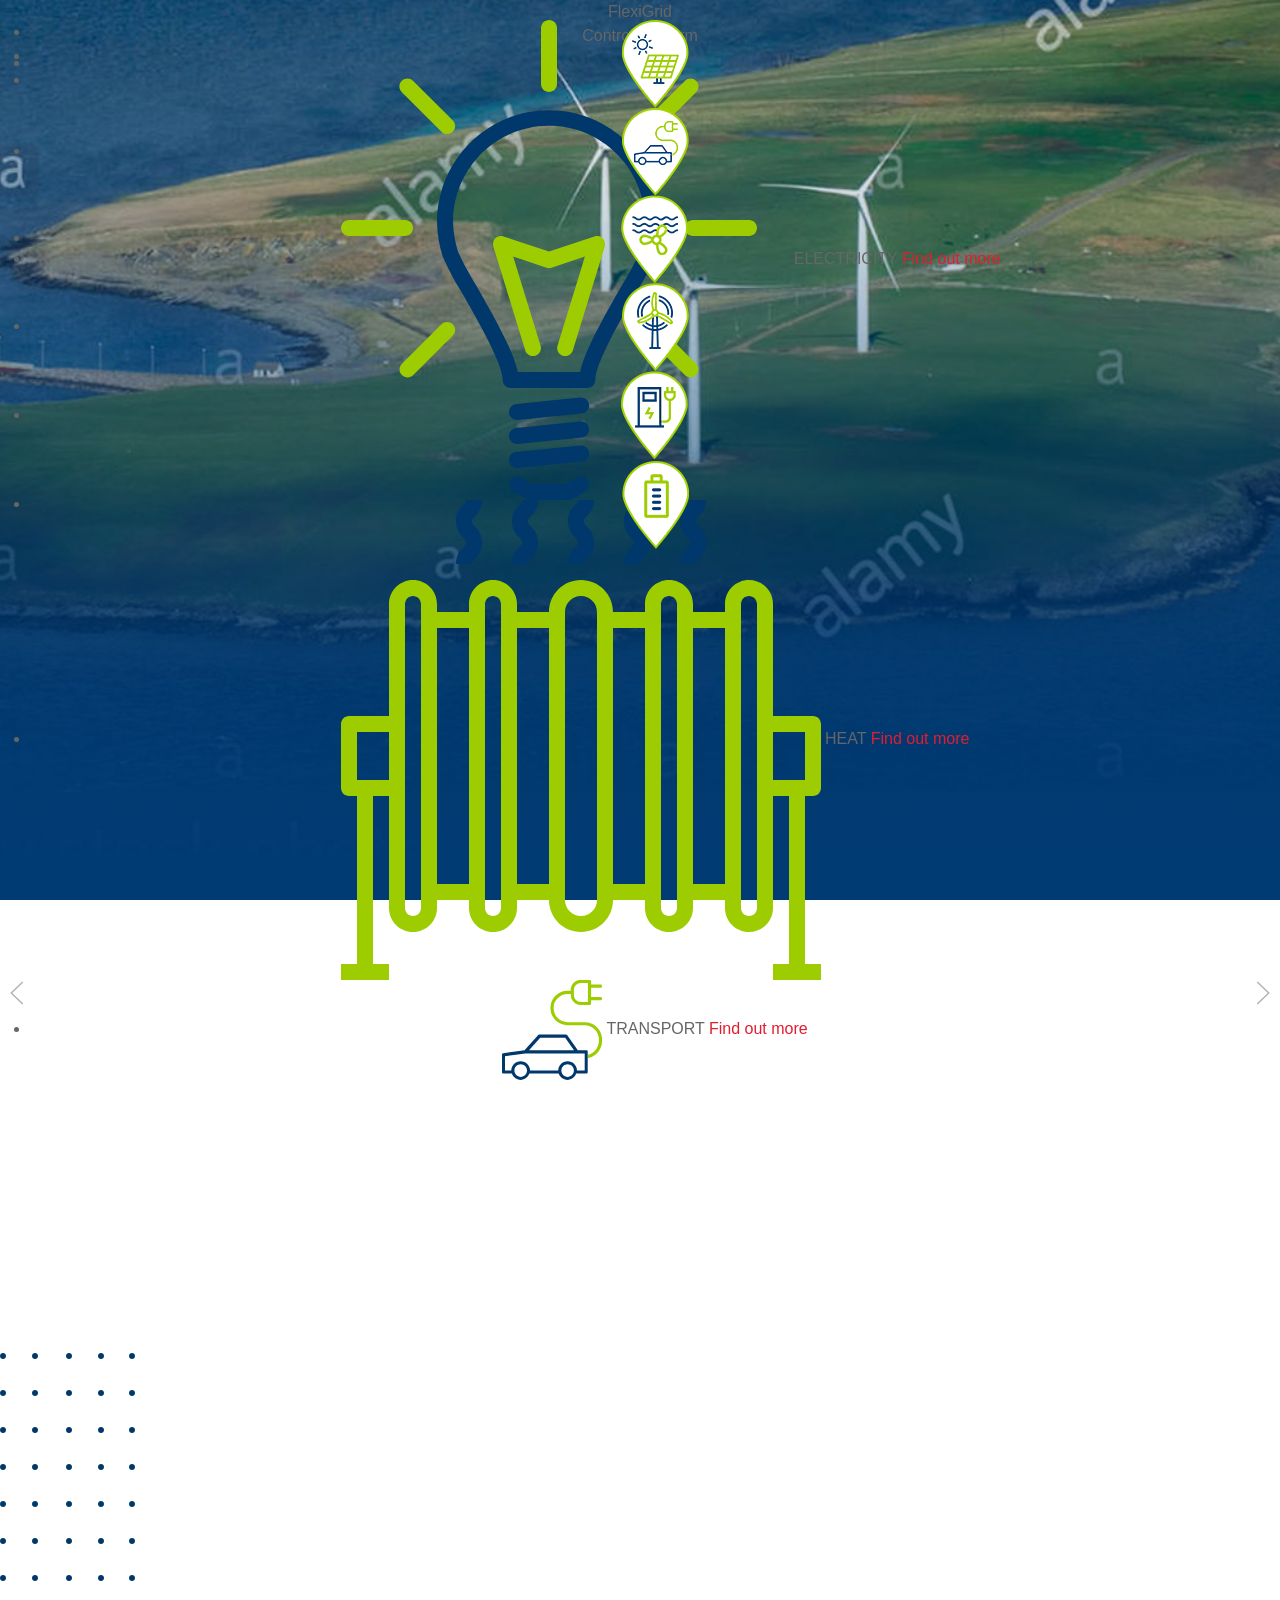
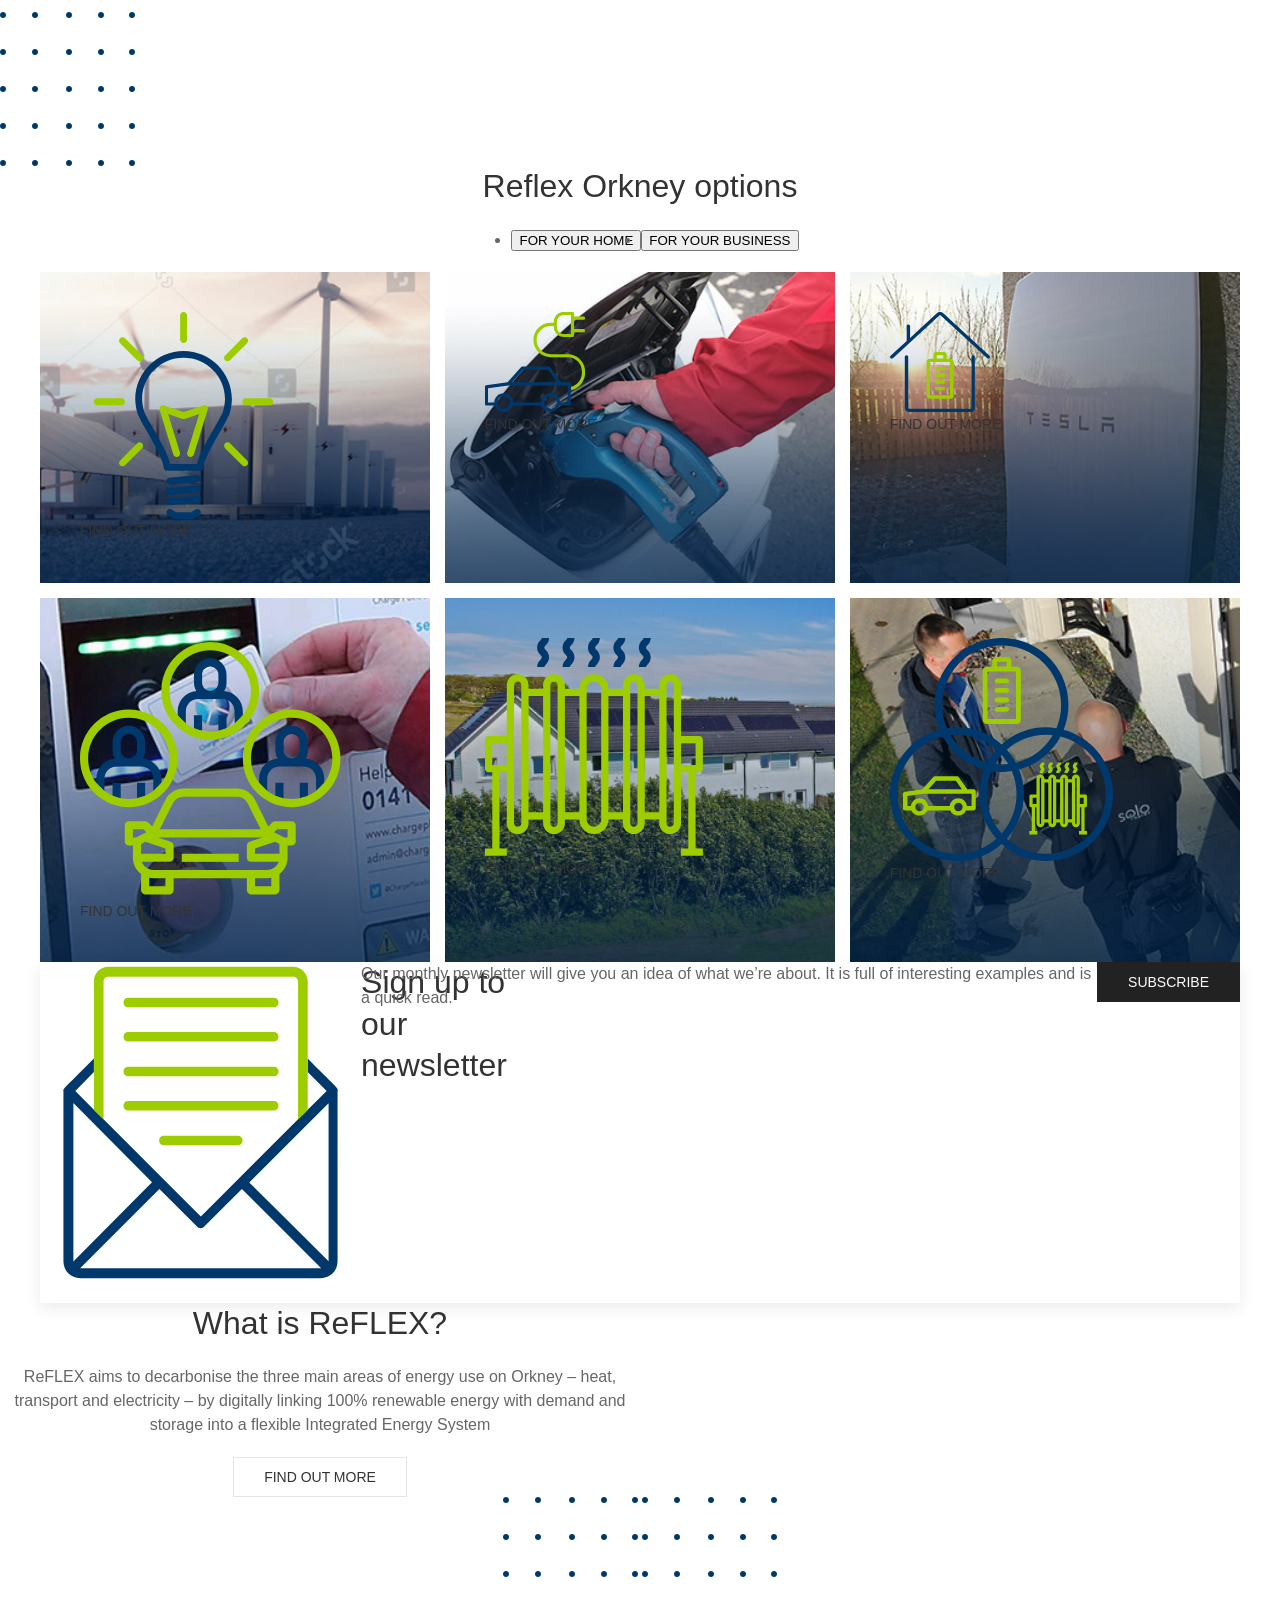
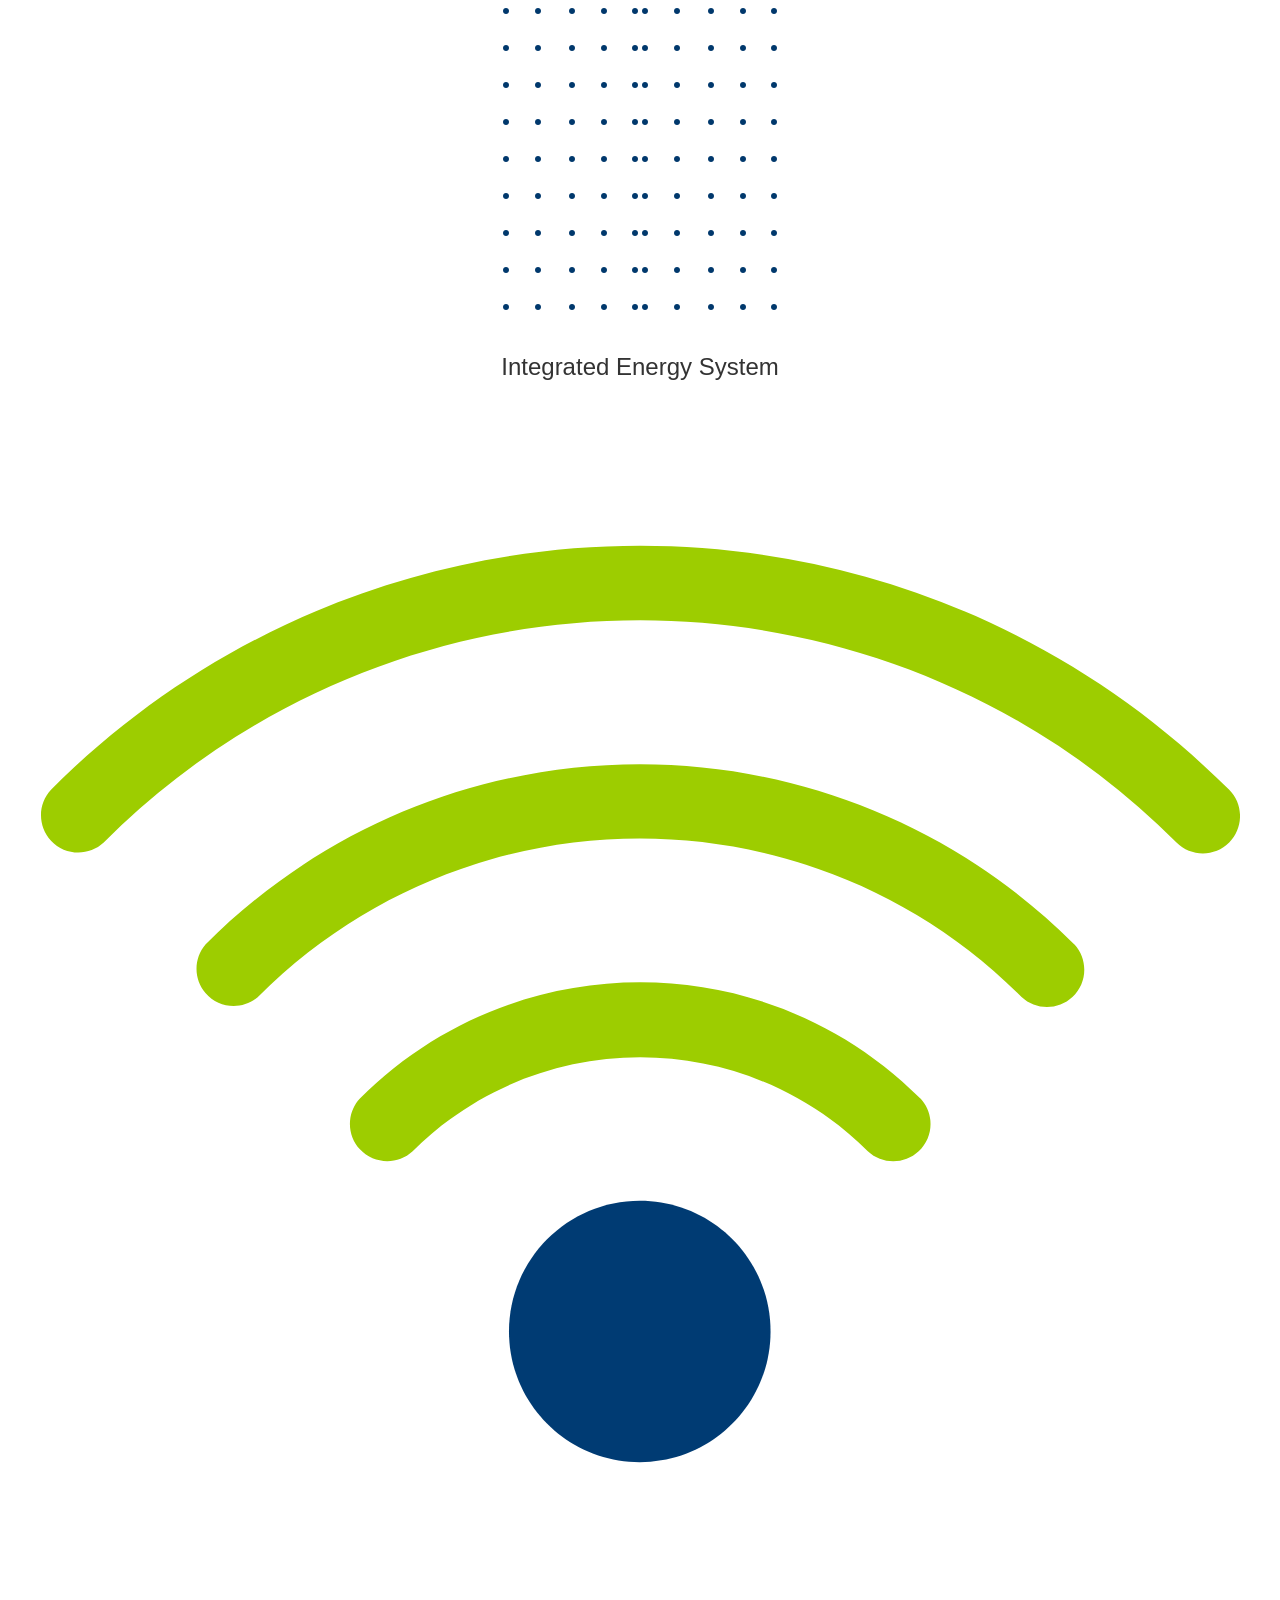
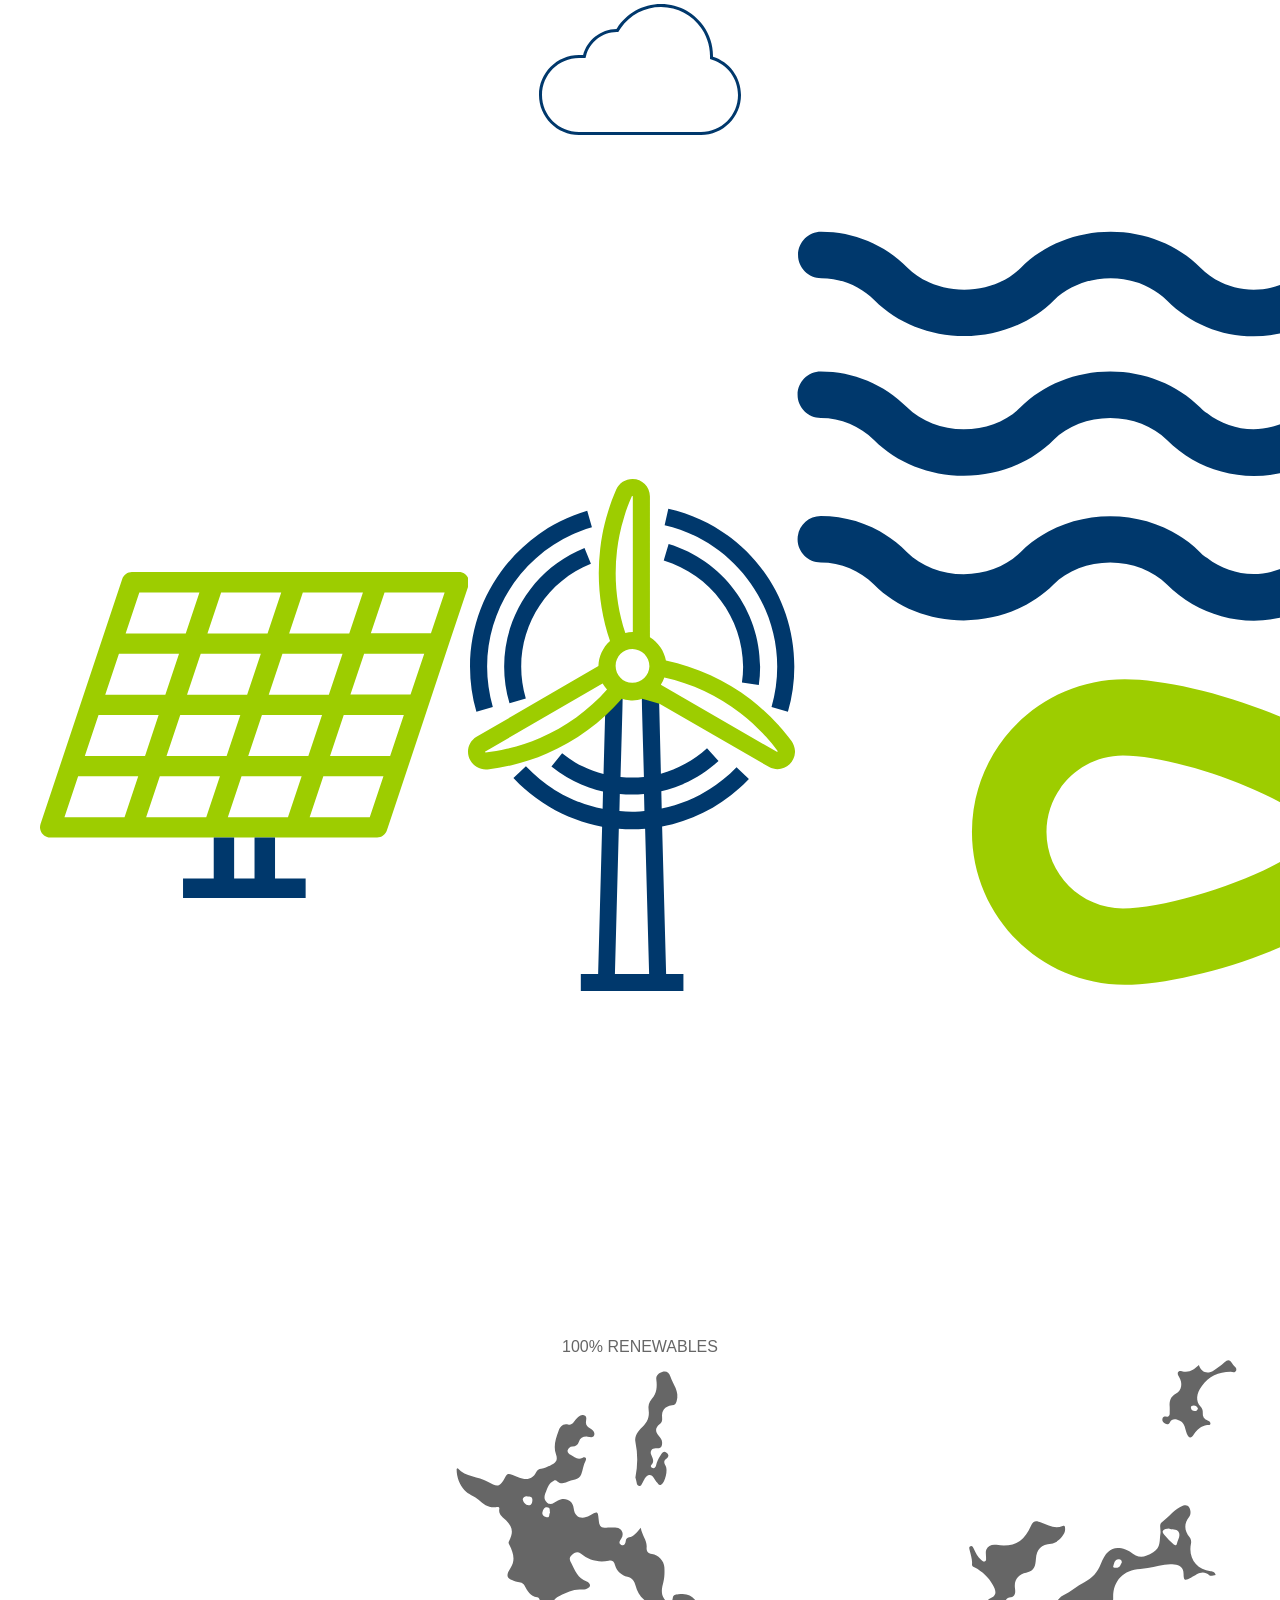
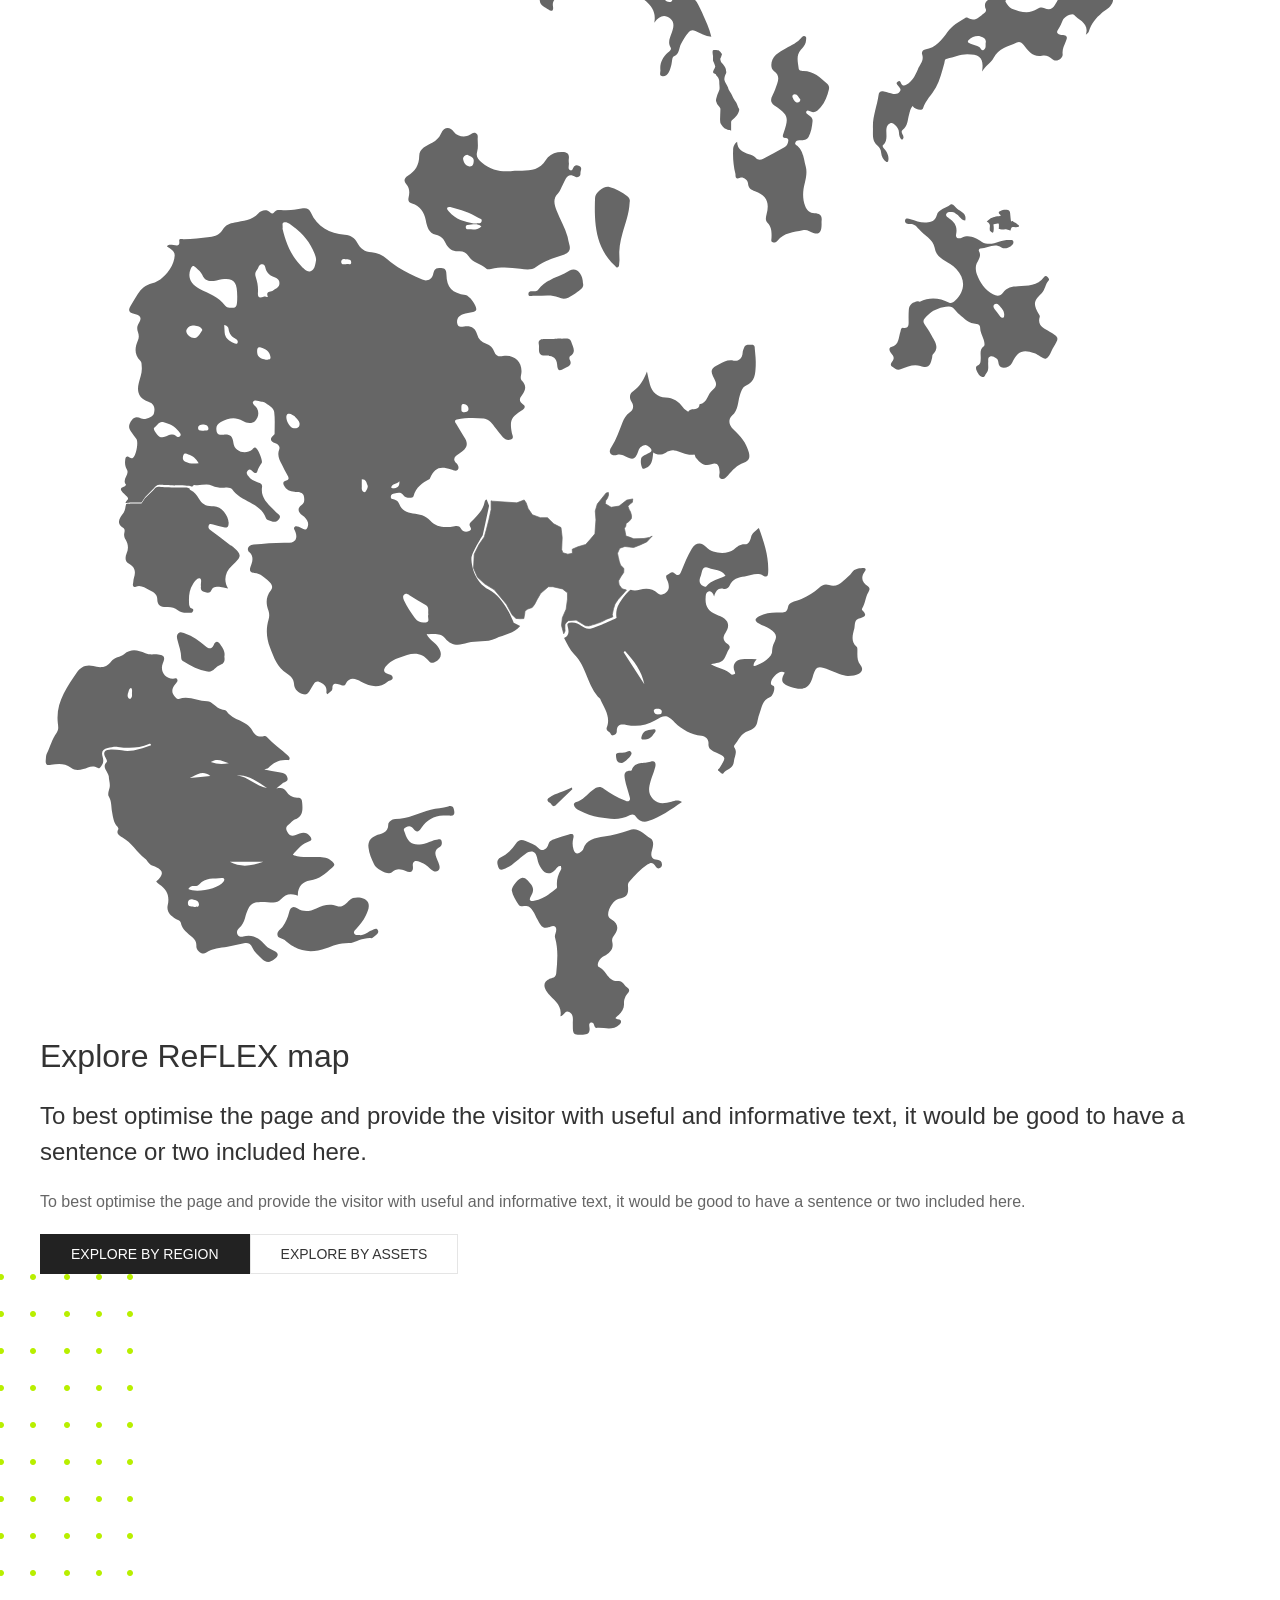
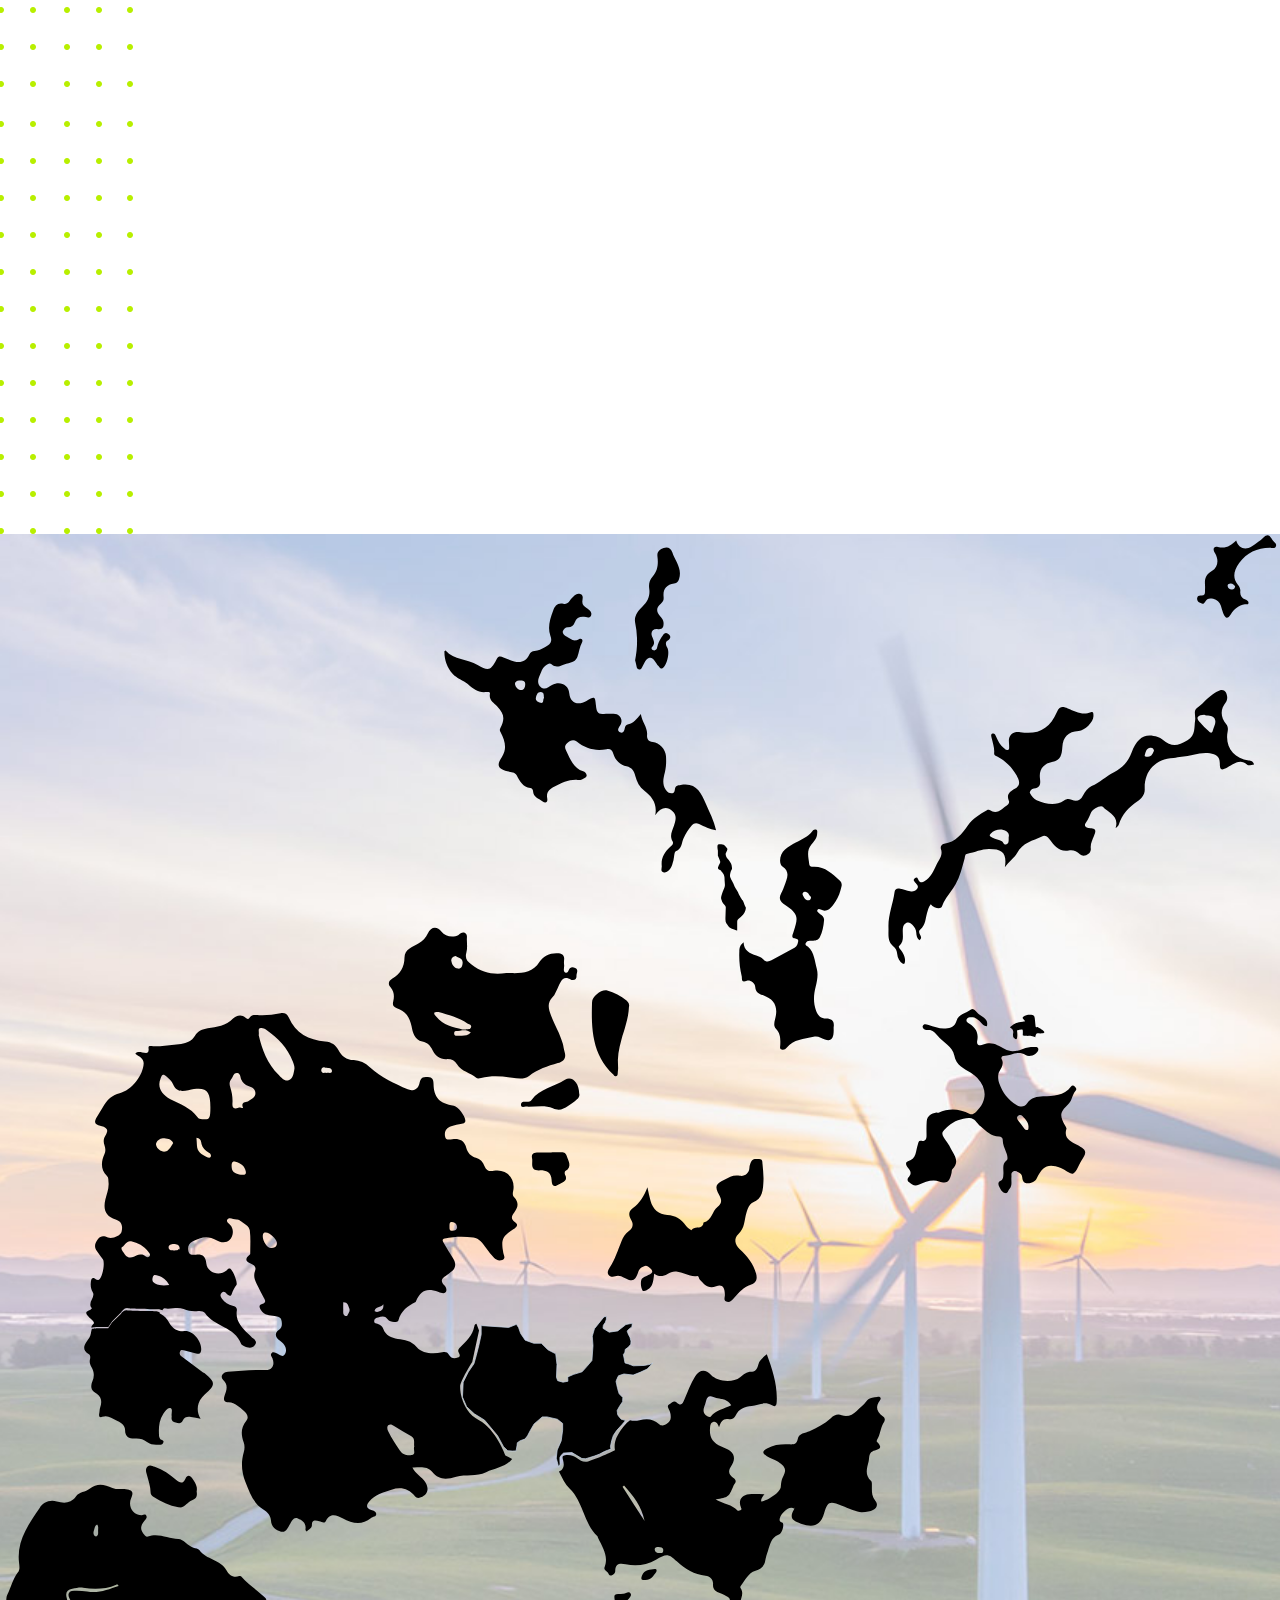
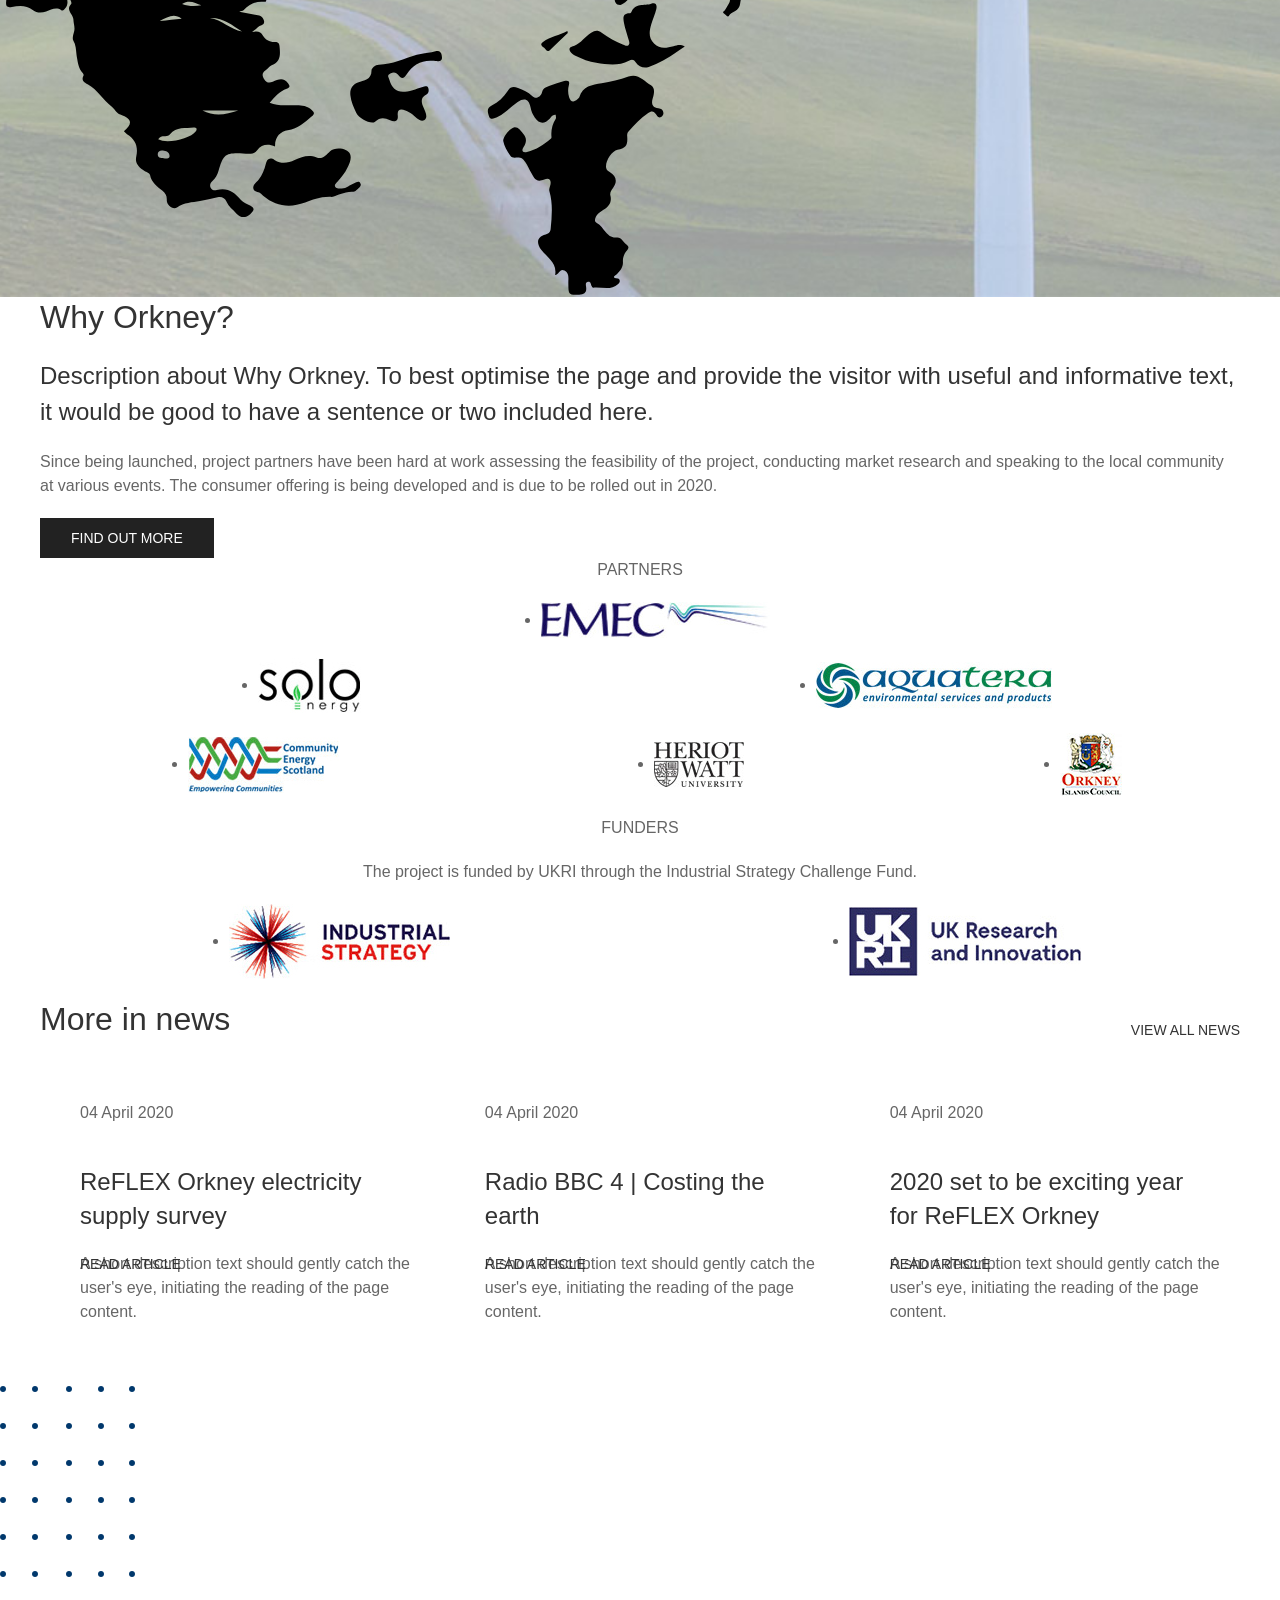
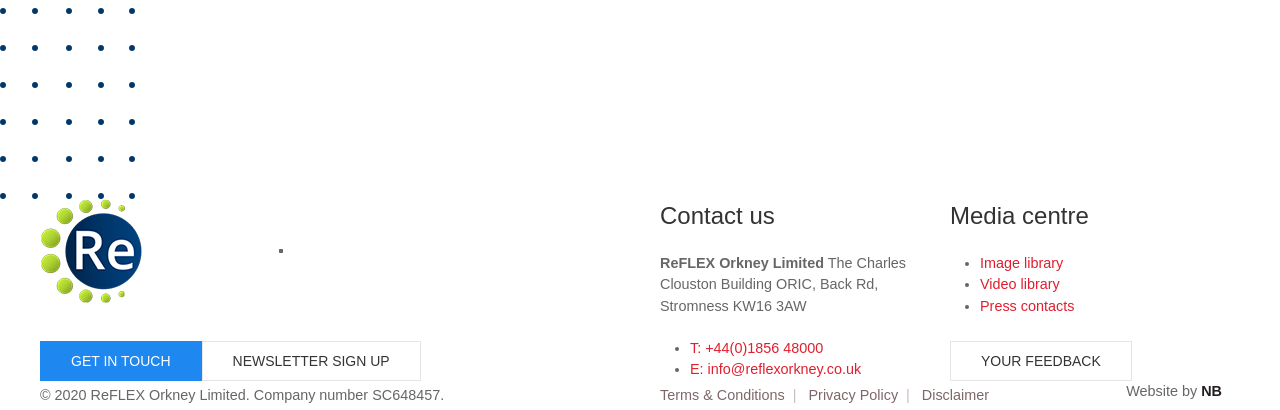
==== src/index.html @ 1d2c4eae "Dots responsive finished." ====
<!doctype html>
<html lang='en-gb' class='template-nb.styleguide section-nb.styleguide'>

<head>

	<meta charset='utf-8'>
	<meta name='viewport' content='width=device-width, initial-scale=1, shrink-to-fit=no'>
	<meta name='format-detection' content='telephone=no'>

	<title>Home | Reflex Orkney</title>
	<meta name='description' content='This is a meta description'>

	<link rel='shortcut icon' href='favicon.ico'>
	<link rel='stylesheet' href='css/uikit.min.css' />
	<link rel='stylesheet' href='css/theme.min.css' />
</head>

<body>

	<header class='header'>
		<div class='uk-container uk-container-large'>
			<nav class='uk-navbar' data-uk-navbar>
				<div class='uk-navbar-left'>
					<a href='#' class='uk-navbar-item uk-logo'>
						<img src='img/logo.png' alt='ReFLEX Orkney Logo'>
					</a>
				</div>
				<div class='uk-navbar-right'>
					<div class='navbar-top uk-visible@s'>
						<div class='uk-flex uk-flex-right uk-flex-middle'>
							<a href="#">Media centre</a>
							<a href='#'><abbr title="Frequently Asked Questions">FAQ</abbr></a>
						</div>
					</div>
					<div class='navbar-bottom'>
						<div class='uk-flex uk-flex-start uk-flex-between uk-flex-middle'>
							<div id='nav' class='nav'>
								<img src="./img/logo-2.png" alt="ReFLEX Orkney Logo">
								<span class="circle" role="presentation"></span>
								<ul class='uk-navbar-nav uk-flex-middle' data-uk-nb-nav='breakpoint:1200'>
									<li class="mega-menu uk-active"><a href='#' class='font-chevron-down'>For home</a>
										<ul class='uk-nav-dropdown'>
											<li><a href='#'><span><img src="./img/lightbulb.svg" data-uk-svg
															alt="image"></span>Electricity Supply</a></li>
											<li><a href='#'><span><img src="./img/electric-vehicles.svg" data-uk-svg
															alt="image"></span>Electric Vehicles</a></li>
											<li><a href='#'><span><img src="./img/home-batteries.svg" data-uk-svg
															alt="image"></span>Battery Storage</a></li>
											<li><a href='#'><span><img src="./img/car-club.svg" data-uk-svg
															alt="image"></span>Car
													Club</a></li>
											<li><a href='#'><span><img src="./img/heating.svg" data-uk-svg
															alt="image"></span>Heating
													Systems</a></li>
											<li><a href='#'><span><img src="./img/bundle.svg" data-uk-svg
															alt="image"></span>Bundles</a></li>
										</ul>
									</li>
									<li class="mega-menu"><a href='#' class='font-chevron-down'>For business</a>
										<ul class='uk-nav-dropdown'>
											<li><a href='#'><span><img src="./img/lightbulb.svg" data-uk-svg
															alt="image"></span>Electricity Supply</a></li>
											<li><a href='#'><span><img src="./img/electric-vehicles.svg" data-uk-svg
															alt="image"></span>Electric Vehicles</a></li>
											<li><a href='#'><span><img src="./img/home-batteries.svg" data-uk-svg
															alt="image"></span>Battery Storage</a></li>
											<li><a href='#'><span><img src="./img/car-club.svg" data-uk-svg
															alt="image"></span>Car
													Club</a></li>
											<li><a href='#'><span><img src="./img/heating.svg" data-uk-svg
															alt="image"></span>Heating
													Systems</a></li>
											<li><a href='#'><span><img src="./img/bundle.svg" data-uk-svg
															alt="image"></span>Bundles</a></li>
										</ul>
									</li>
									<li><a href='#' class='nb-open-lvl font-chevron-down'>About ReFLEX</a>
										<ul class='uk-nav-dropdown'>
											<li><a href='#'>Why Orkney</a></li>
											<li><a href='#' class='font-chevron-right'>The Project</a>
												<ul class='uk-nav-dropdown'>
													<li><a href='#'>Heat</a></li>
													<li><a href='#'>Transport</a></li>
													<li><a href='#'>Electricity</a></li>
												</ul>
											</li>
											<li><a href='#'>Funders & Partners</a></li>
											<li><a href='#'>Contact Us</a></li>
										</ul>
									</li>
									<li><a href="#">ReFLEX Map</a></li>
									<li><a href="#">News</a></li>
									<li><a href="#" class='font-chevron-down'>Get in touch</a></li>
								</ul>
								<span class="circle" role="presentation"></span>
							</div>
							<a href="#" class="uk-button uk-button-secondary uk-visible@s"><span>Get in touch</span></a>
							<a href='#nav' class='uk-navbar-toggle' aria-label='Open navigation menu'
								data-uk-toggle='{"animation": ""}' hidden>
								<span role="presentation"></span>
							</a>
						</div>
					</div>
				</div>
			</nav>
		</div>
	</header>

	<main class='nb-main uk-margin-large-bottom'>
		<div class='uk-position-fixed uk-position-center-right nb-widget'>
			<a href="#" class="uk-button uk-button-primary"><span>Get in touch</span></a>
		</div>
		<div class='uk-position-bottom-right scroll-button'>
			<a href="#scroll-target" class="uk-button" aria-label="Scroll to top of the page" data-uk-scroll></a>
		</div>
		<section class="nb-slideshow">
			<span class="dots-bg left" role="presentation">
				<img src="./img/dots-bg.svg" data-uk-svg alt="image">
			</span>
			<div class="uk-position-relative uk-visible-toggle" tabindex="-1" data-uk-slideshow="animation: fade;">

				<ul class="uk-slideshow-items">
					<li>
						<div class="uk-container">
							<div class="slideshow-img-box">
								<div class="slideshow-img uk-background-cover"
									style="background-image: url('./img/gallery-1.jpg');">
								</div>
							</div>
							<div data-uk-grid class="uk-child-width-1-2">
								<div class="uk-position-relative slideshow-text-box">
									<div class="slideshow-text">
										<h1>For your home</h1>
										<p>We can help you reduce your carbon footprint, by
											rethinking how you use energy for heating, transport and electricity.</p>
										<p>We will help you integrate Orkney’s renewable resources with proven,
											affordable technology.</p>
										<div>
											<a class="uk-button uk-button-large uk-button-primary" href="#"><span>Find
													out
													more</span></a>
										</div>
									</div>
								</div>
							</div>
						</div>
					</li>
					<li>
						<div class="uk-container">
							<div class="slideshow-img-box">
								<div class="slideshow-img uk-background-cover"
									style="background-image: url('./img/gallery-2.jpg');">
								</div>
							</div>
							<div data-uk-grid class="uk-child-width-1-2">
								<div class="uk-position-relative slideshow-text-box">
									<div class="slideshow-text">
										<h1>For your business</h1>
										<p>We offer a bespoke service to businesses to help you understand how you use
											energy for heat, electricity and transport with affordable options to reduce
											your carbon.</p>
										<div>
											<a class="uk-button uk-button-large uk-button-primary" href="#"><span>Find
													out
													more</span></a>
										</div>
									</div>
								</div>
							</div>
						</div>
					</li>
					<li>
						<div class="uk-container">
							<div class="slideshow-img-box">
								<div class="slideshow-img uk-background-cover"
									style="background-image: url('./img/gallery-3.jpg');">
								</div>
							</div>
							<div data-uk-grid class="uk-child-width-1-2">
								<div class="uk-position-relative slideshow-text-box">
									<div class="slideshow-text">
										<h1>ReFLEX Orkney</h1>
										<p>ReFLEX Orkney is developing an integrated energy system in Orkney to increase
											use of local renewable energy and reduce reliance on fossil fuels.</p>
										<div>
											<a class="uk-button uk-button-large uk-button-primary" href="#"><span>Find
													out
													more</span></a>
										</div>
									</div>
								</div>
							</div>
						</div>
					</li>
				</ul>

				<div class="uk-slidenav-container">
					<div>
						<a href="#" class="uk-position-center-left" data-uk-slidenav-previous
							data-uk-slideshow-item="previous"></a>
						<a href="#" class="uk-position-center-right" data-uk-slidenav-next
							data-uk-slideshow-item="next"></a>
					</div>
				</div>

			</div>
		</section>


		<section class='nb-switcher'>
			<span class="dots-bg right" role="presentation">
				<img src="./img/dots-bg.svg" data-uk-svg alt="image">
			</span>
			<div class='uk-container'>
				<h2 class="uk-text-center">Reflex Orkney options</h2>
				<ul class='uk-flex uk-flex-center listings-nav' data-uk-switcher>
					<li><button class='uk-text-uppercase car'><span class='font-user-home'></span>For your
							home</button></li>
					<li><button class='uk-text-uppercase trailer'><span class='font-briefcase'></span>For your
							business</button>
					</li>
				</ul>
				<ul class='uk-switcher'>
					<li>
						<div class="latest-news latest-news-services">
							<div class="latest-news-inner">
								<ul class='uk-grid-match uk-grid-small uk-child-width-1-3@l uk-child-width-1-2@s'
									data-uk-grid data-uk-height-match='target: .uk-card > .uk-card-body'>
									<li>
										<div class='uk-card'>
											<div class='uk-card-media-top uk-background-cover uk-position-cover'
												style="background-image: url('./img/service-1.jpg')" data-uk-img>
											</div>
											<div class='uk-card-body'>
												<div class="uk-flex uk-flex-middle">
													<img src="./img/lightbulb.svg" data-uk-svg alt="image">
													<h3 class='uk-card-title'>Electricity Supply</h3>
												</div>
												<div class="news-button-wrap">
													<a href="#" class="uk-button uk-button-text"><span>Find Out
															More</span></a>
												</div>
											</div>
											<a href='#' class='uk-position-cover' aria-label='Read More'></a>
										</div>
									</li>
									<li>
										<div class='uk-card'>
											<div class='uk-card-media-top uk-background-cover uk-position-cover'
												style="background-image: url('./img/service-2.jpg')" data-uk-img>
											</div>
											<div class='uk-card-body'>
												<div class="uk-flex uk-flex-middle">
													<img src="./img/electric-vehicles.svg" data-uk-svg alt="image">
													<h3 class='uk-card-title'>Electric Vehicles</h3>
												</div>
												<div class="news-button-wrap">
													<a href="#" class="uk-button uk-button-text"><span>Find Out
															More</span></a>
												</div>
											</div>
											<a href='#' class='uk-position-cover' aria-label='Read More'></a>
										</div>
									</li>
									<li>
										<div class='uk-card'>
											<div class='uk-card-media-top uk-background-cover uk-position-cover'
												style="background-image: url('./img/service-3.jpg')" data-uk-img>
											</div>
											<div class='uk-card-body'>
												<div class="uk-flex uk-flex-middle">
													<img src="./img/home-batteries.svg" data-uk-svg alt="image">
													<h3 class='uk-card-title'>Battery Storage</h3>
												</div>
												<div class="news-button-wrap">
													<a href="#" class="uk-button uk-button-text"><span>Find Out
															More</span></a>
												</div>
											</div>
											<a href='#' class='uk-position-cover' aria-label='Read More'></a>
										</div>
									</li>
									<li>
										<div class='uk-card'>
											<div class='uk-card-media-top uk-background-cover uk-position-cover'
												style="background-image: url('./img/service-4.jpg')" data-uk-img>
											</div>
											<div class='uk-card-body'>
												<div class="uk-flex uk-flex-middle">
													<img src="./img/car-club.svg" data-uk-svg alt="image">
													<h3 class='uk-card-title'>Car Club</h3>
												</div>
												<div class="news-button-wrap">
													<a href="#" class="uk-button uk-button-text"><span>Find Out
															More</span></a>
												</div>
											</div>
											<a href='#' class='uk-position-cover' aria-label='Read More'></a>
										</div>
									</li>
									<li>
										<div class='uk-card'>
											<div class='uk-card-media-top uk-background-cover uk-position-cover'
												style="background-image: url('./img/service-5.jpg')" data-uk-img>
											</div>
											<div class='uk-card-body'>
												<div class="uk-flex uk-flex-middle">
													<img src="./img/heating.svg" data-uk-svg alt="image">
													<h3 class='uk-card-title'>Heating Systems</h3>
												</div>
												<div class="news-button-wrap">
													<a href="#" class="uk-button uk-button-text"><span>Find Out
															More</span></a>
												</div>
											</div>
											<a href='#' class='uk-position-cover' aria-label='Read More'></a>
										</div>
									</li>
									<li>
										<div class='uk-card'>
											<div class='uk-card-media-top uk-background-cover uk-position-cover'
												style="background-image: url('./img/service-6.jpg')" data-uk-img>
											</div>
											<div class='uk-card-body'>
												<div class="uk-flex uk-flex-middle">
													<img src="./img/bundle.svg" data-uk-svg alt="image">
													<h3 class='uk-card-title'>Bundles</h3>
												</div>
												<div class="news-button-wrap">
													<a href="#" class="uk-button uk-button-text"><span>Find Out
															More</span></a>
												</div>
											</div>
											<a href='#' class='uk-position-cover' aria-label='Read More'></a>
										</div>
									</li>
								</ul>
							</div>
						</div>
					</li>
					<li>
						<div class="latest-news latest-news-services">
							<div class="latest-news-inner">
								<ul class='uk-grid-match uk-grid-small uk-child-width-1-3@l uk-child-width-1-2@s'
									data-uk-grid data-uk-height-match='target: .uk-card > .uk-card-body'>
									<li>
										<div class='uk-card'>
											<div class='uk-card-media-top uk-background-cover uk-position-cover'
												style="background-image: url('./img/service-1.jpg')" data-uk-img>
											</div>
											<div class='uk-card-body'>
												<div class="uk-flex uk-flex-middle">
													<img src="./img/lightbulb.svg" data-uk-svg alt="image">
													<h3 class='uk-card-title'>Electricity Supply 2</h3>
												</div>
												<div class="news-button-wrap">
													<a href="#" class="uk-button uk-button-text"><span>Find Out
															More</span></a>
												</div>
											</div>
											<a href='#' class='uk-position-cover' aria-label='Read More'></a>
										</div>
									</li>
									<li>
										<div class='uk-card'>
											<div class='uk-card-media-top uk-background-cover uk-position-cover'
												style="background-image: url('./img/service-2.jpg')" data-uk-img>
											</div>
											<div class='uk-card-body'>
												<div class="uk-flex uk-flex-middle">
													<img src="./img/electric-vehicles.svg" data-uk-svg alt="image">
													<h3 class='uk-card-title'>Electric Vehicles</h3>
												</div>
												<div class="news-button-wrap">
													<a href="#" class="uk-button uk-button-text"><span>Find Out
															More</span></a>
												</div>
											</div>
											<a href='#' class='uk-position-cover' aria-label='Read More'></a>
										</div>
									</li>
									<li>
										<div class='uk-card'>
											<div class='uk-card-media-top uk-background-cover uk-position-cover'
												style="background-image: url('./img/service-3.jpg')" data-uk-img>
											</div>
											<div class='uk-card-body'>
												<div class="uk-flex uk-flex-middle">
													<img src="./img/home-batteries.svg" data-uk-svg alt="image">
													<h3 class='uk-card-title'>Battery Storage</h3>
												</div>
												<div class="news-button-wrap">
													<a href="#" class="uk-button uk-button-text"><span>Find Out
															More</span></a>
												</div>
											</div>
											<a href='#' class='uk-position-cover' aria-label='Read More'></a>
										</div>
									</li>
									<li>
										<div class='uk-card'>
											<div class='uk-card-media-top uk-background-cover uk-position-cover'
												style="background-image: url('./img/service-4.jpg')" data-uk-img>
											</div>
											<div class='uk-card-body'>
												<div class="uk-flex uk-flex-middle">
													<img src="./img/car-club.svg" data-uk-svg alt="image">
													<h3 class='uk-card-title'>Car Club</h3>
												</div>
												<div class="news-button-wrap">
													<a href="#" class="uk-button uk-button-text"><span>Find Out
															More</span></a>
												</div>
											</div>
											<a href='#' class='uk-position-cover' aria-label='Read More'></a>
										</div>
									</li>
									<li>
										<div class='uk-card'>
											<div class='uk-card-media-top uk-background-cover uk-position-cover'
												style="background-image: url('./img/service-5.jpg')" data-uk-img>
											</div>
											<div class='uk-card-body'>
												<div class="uk-flex uk-flex-middle">
													<img src="./img/heating.svg" data-uk-svg alt="image">
													<h3 class='uk-card-title'>Heating Systems</h3>
												</div>
												<div class="news-button-wrap">
													<a href="#" class="uk-button uk-button-text"><span>Find Out
															More</span></a>
												</div>
											</div>
											<a href='#' class='uk-position-cover' aria-label='Read More'></a>
										</div>
									</li>
									<li>
										<div class='uk-card'>
											<div class='uk-card-media-top uk-background-cover uk-position-cover'
												style="background-image: url('./img/service-6.jpg')" data-uk-img>
											</div>
											<div class='uk-card-body'>
												<div class="uk-flex uk-flex-middle">
													<img src="./img/bundle.svg" data-uk-svg alt="image">
													<h3 class='uk-card-title'>Bundles</h3>
												</div>
												<div class="news-button-wrap">
													<a href="#" class="uk-button uk-button-text"><span>Find Out
															More</span></a>
												</div>
											</div>
											<a href='#' class='uk-position-cover' aria-label='Read More'></a>
										</div>
									</li>
								</ul>
							</div>
						</div>
					</li>
				</ul>
			</div>
		</section>

		<section class="newsletter">
			<div class="uk-container">
				<div class="uk-card uk-card-default">
					<div class="uk-flex uk-flex-between">
						<h2 class="uk-flex"><img src="./img/newsletter.svg" data-uk-img alt="image"><span>Sign
								up to our newsletter</span></h2>
						<div class="uk-flex uk-flex-between">
							<p>Our monthly newsletter will give you an idea of what we’re about. It is full of
								interesting
								examples and is a quick read.</p>
							<div>
								<a href="#" class="uk-button uk-button-secondary"><span>Subscribe</span></a>
							</div>
						</div>
					</div>
				</div>
			</div>
		</section>

		<section class="about-section">
			<span class="about-inner uk-background-cover uk-position-cover" data-uk-img
				style="background-image: url('./img/what-is-reflex-banner.jpg');" role="presentation"></span>
			<div class="uk-width-1-2@m about-text uk-text-center">
				<h2>What is ReFLEX?</h2>
				<p>ReFLEX aims to decarbonise the three main areas of energy use on Orkney – heat, transport and
					electricity – by digitally linking 100% renewable energy with demand and storage into a flexible
					Integrated Energy System
				</p>
				<div>
					<a href="#" class="uk-button uk-button-default"><span>Find out more</span></a>
				</div>
			</div>
			<div class="uk-container">
				<div class="ies-container uk-text-center">
					<span class="dots-bg left blue" role="presentation">
						<img src="./img/dots-bg.svg" data-uk-svg alt="image">
					</span>
					<span class="dots-bg right" role="presentation">
						<img src="./img/dots-bg.svg" data-uk-svg alt="image">
					</span>
					<h3>Integrated Energy System</h3>
					<!-- <div class="renewables">
						<div class="uk-flex uk-flex-middle">
							<img src="./img/solar-energy-no-sun.svg" data-uk-img alt="image">
							<img src="./img/turbine-wind.svg" data-uk-img alt="image">
							<img src="./img/turbine-tidal.svg" data-uk-img alt="image">
						</div>
						<span class="uk-text-uppercase">100% renewables</span>
					</div> -->
					<div class="flexi-cloud">
						<span class="cloud"></span>
						<span role="presentation"><img src="./img/FLEX-wifi-waves.svg" data-uk-img alt="image"></span>
						<img src="./img/FLEX-cloud.svg" data-uk-svg alt="image">
						<div class="uk-position-cover uk-flex uk-flex-column">
							<span>FlexiGrid</span>
							<span>Control Platform</span>
						</div>
					</div>
					<div class="ies-box uk-margin-auto" data-uk-scrollspy="cls: ies-box-active">
						<!-- <img src="./img/FLEX-green-circle.svg" class="uk-position-cover" data-uk-svg alt="image"> -->
						<!-- <svg xmlns="http://www.w3.org/2000/svg" viewBox="0 0 710 454">
							<path stroke="#b8ef00" d="M355,2c47.7,0,94.1,6,137.7,17.8c42.1,11.4,79.9,27.7,112.3,48.4c32.4,20.7,57.8,44.8,75.5,71.6
	c18.3,27.7,27.6,57,27.6,87.3s-9.3,59.6-27.6,87.3c-17.7,26.8-43.1,50.9-75.5,71.6c-32.4,20.7-70.2,37-112.3,48.4
	C449.1,446,402.7,452,355,452c-47.7,0-94.1-6-137.7-17.8c-42.1-11.4-79.9-27.7-112.3-48.4c-32.4-20.7-57.8-44.8-75.5-71.6
	C11.3,286.6,2,257.2,2,227s9.3-59.6,27.6-87.3c17.7-26.8,43.1-50.9,75.5-71.6c32.4-20.7,70.2-37,112.3-48.4C260.9,8,307.3,2,355,2
	 M355,0C158.9,0,0,101.6,0,227c0,125.4,158.9,227,355,227s355-101.6,355-227C710,101.6,551.1,0,355,0L355,0z" />
						</svg> -->
						<!-- <svg xmlns="http://www.w3.org/2000/svg" viewBox="0 0 710 454" class="ellipse">
							<path stroke="#b8ef00"
								d="M355 2c47.7 0 94.1 6 137.7 17.8 42.1 11.4 79.9 27.7 112.3 48.4 32.4 20.7 57.8 44.8 75.5 71.6 18.3 27.7 27.6 57 27.6 87.3s-9.3 59.6-27.6 87.3c-17.7 26.8-43.1 50.9-75.5 71.6-32.4 20.7-70.2 37-112.3 48.4C449.1 446 402.7 452 355 452c-47.7 0-94.1-6-137.7-17.8-42.1-11.4-79.9-27.7-112.3-48.4-32.4-20.7-57.8-44.8-75.5-71.6C11.3 286.6 2 257.2 2 227s9.3-59.6 27.6-87.3c17.7-26.8 43.1-50.9 75.5-71.6 32.4-20.7 70.2-37 112.3-48.4C260.9 8 307.3 2 355 2m0-2C158.9 0 0 101.6 0 227s158.9 227 355 227 355-101.6 355-227S551.1 0 355 0z" />
						</svg> -->
						<div class="renewables-wrap"><span class="triangle-left"
								role="presentation"><span></span></span>
							<div class="renewables">
								<div class="uk-flex uk-flex-middle">
									<img src="./img/solar-energy-no-sun.svg" data-uk-img alt="image">
									<img src="./img/turbine-wind.svg" data-uk-img alt="image">
									<img src="./img/turbine-tidal.svg" data-uk-img alt="image">
								</div>
								<span class="uk-text-uppercase">100% renewables</span>
							</div>
						</div>

						<!-- <span class="triangle-left" role="presentation"><span></span></span> -->
						<div class="ies-box-inner">
							<img src="./img/orkney-map-regions.svg" data-uk-svg alt="Orkney map regions">
							<ul class="ies-triangles uk-position-cover" role="presentation">
								<li></li>
								<li></li>
								<li></li>
							</ul>
							<ul class="ies-links uk-position-cover">
								<li>
									<div>
										<a href="#" class="uk-position-cover" aria-label="Find out more"></a>
										<img src="./img/lightbulb.svg" data-uk-svg alt="image">
										<span class="uk-text-uppercase">Electricity</span>
										<a href="#" class="font-arrow-right">Find out more</a>
									</div>
								</li>
								<li>
									<div>
										<a href="#" class="uk-position-cover" aria-label="Find out more"></a>
										<img src="./img/heating.svg" data-uk-svg alt="image">
										<span class="uk-text-uppercase">Heat</span>
										<a href="#" class="font-arrow-right">Find out more</a>
									</div>
								</li>
								<li>
									<div>
										<a href="#" class="uk-position-cover" aria-label="Find out more"></a>
										<img src="./img/electric-vehicles.svg" data-uk-svg alt="image">
										<span class="uk-text-uppercase">Transport</span>
										<a href="#" class="font-arrow-right">Find out more</a>
									</div>
								</li>
							</ul>
							<ul class="ies-pins uk-position-cover">
								<li><img src="./img/solar-energy.png" data-uk-img alt="image"></li>
								<li><img src="./img/electric-vehicles.png" data-uk-img alt="image"></li>
								<li><img src="./img/turbine-tidal.png" data-uk-img alt="image"></li>
								<li><img src="./img/turbine-wind.png" data-uk-img alt="image"></li>
								<li><img src="./img/charger.png" data-uk-img alt="image"></li>
								<li><img src="./img/battery.png" data-uk-img alt="image"></li>
							</ul>
						</div>
					</div>
				</div>
			</div>
		</section>

		<section class="explore-section">
			<div class="uk-container explore-wrap">
				<div class="uk-flex uk-flex-middle uk-flex-right">
					<div class="explore-text">
						<h2>Explore ReFLEX map</h2>
						<p class="uk-text-lead">To best optimise the page and provide the visitor with useful and
							informative text, it would be good to have a sentence or two included here.</p>
						<p>To best optimise the page and provide the visitor with useful and informative text, it would
							be
							good to have a sentence or two included here. </p>
						<div class="uk-flex">
							<a href="#" class="uk-button uk-button-secondary"><span>Explore by region</span></a>
							<a href="#" class="uk-button uk-button-default"><span>Explore by assets</span></a>
						</div>
					</div>
				</div>
			</div>
			<div class="circle">
				<span class="dots-bg left" role="presentation">
					<img src="./img/explore-dots.png" data-uk-img alt="image">
				</span>
				<div class="uk-background-cover multiply explore-inner" data-uk-img
					style="background-image: url('./img/explore-orkney.jpg');">
					<span class="explore-map-title js-explore-map-title"></span>
					<svg xmlns="http://www.w3.org/2000/svg" width="1760" height="1874" viewBox="0 0 465.66679 495.82926"
						class="explore-map">
						<g id="layer1" transform="translate(0 198.82927)">
							<a href="#" class="map-item" data-title="Burray South Ronaldsay">
								<g transform="matrix(.26458 0 0 .26458 154.02073 177.72158)">
									<path id="path4782"
										d="M323.12 191.38c-9.17-1.05-9.8-7.21-7.63-14 2.1-6.58 3.15-14.07-2.45-17.57-9.45-5.81-17.92-17.01-31.01-11.97-12.04 4.62-24.43 7.21-36.89 9.31-13.09 2.17-26.11 3.71-30.73 19.25-.35 1.12-1.68 1.96-2.59 2.8-5.25 4.62-9.38 3.71-11.41-2.94-1.61-5.25-1.82-10.92-.42-16.17 1.89-6.86-1.54-7.35-6.37-6.02-6.72 1.82-13.44 3.99-19.95 6.51-4.41 1.68-8.82 2.66-10.57 9.1-1.47 5.32-7.98 10.5-13.51 4.9-5.74-5.81-12.32-8.19-19.46-10.92-6.51-2.45-10.5-1.75-14.42 4.27-5.46 8.33-12.6 15.4-21.7 19.67-8.26 3.85-4.97 11.27-3.5 15.47 1.68 4.76 7.42 2.31 11.97.07 10.43-5.18 17.85-14.07 27.23-20.44 9.17-6.23 15.61-3.85 17.64 7.42.91 5.25 2.94 9.87 5.81 14 6.37 9.17 13.37 9.31 20.86 1.26 2.03-2.17 3.5-5.67 7.91-5.04.07 1.75.98 4.13.14 5.39-4.83 7.84-6.86 16.17-5.88 25.27.07.84-.42 2.03-1.05 2.52-9.73 8.05-19.95 15.33-32.62 17.99-5.6 1.19-8.26-.84-4.69-6.65 3.92-6.51 4.97-12.39-.84-18.83-3.43-3.85-6.23-8.75-11.55-8.47-5.81.35-16.38 13.86-15.61 18.83 1.26 7.7 5.81 14 9.8 20.44 2.52 4.06 7.63 2.17 11.69 2.45 4.69.28 7.21 3.92 9.45 7 2.8 3.78 4.34 8.4 6.72 12.53 4.13 7.14 6.58 15.82 18.76 10.64 7.49-3.15 10.57 1.4 7.77 9.59-.7 2.1-1.4 4.2-.7 6.51 4.83 16.87 3.43 33.88 1.82 51.03-.42 4.83-1.89 7.07-7 8.4-11.9 3.01-13.37 11.41-5.81 21.35 7.91 10.36 21.91 17.43 18.83 34.37 6.02-.7 6.23-9.66 12.88-6.02 5.81 3.15 5.6 8.75 5.32 14.28-.07 1.61 0 3.22 0 4.83 0 13.93.84 14.49 14.77 14 7.42-.21 10.71-3.01 9.66-10.57-.35-2.73-1.33-6.51 2.45-7.28 3.85-.84 3.92 3.01 4.9 5.6.42 1.05 1.61 2.59 2.31 2.52 11.48-1.47 23.87 4.9 34.44-5.04 3.92-3.71 1.82-7.07-.35-7.35-9.94-1.47-3.99-3.85-.91-6.86 4.62-4.48 8.26-9.66 7.77-16.59-.28-3.99.91-7.56 2.52-11.13 1.96-4.2 9.52-7.56 1.4-13.09-4.2-2.87-5.74-9.59-12.6-8.82-6.86.77-11.2-3.01-15.4-7.91-3.64-4.27-6.23-9.59-11.83-12.18-3.5-1.68-2.87-5.39-1.26-8.47 1.82-3.43 4.55-6.09 7.98-8.05 8.12-4.62 14.63-10.15 11.97-21.07-.98-3.99 1.12-7.14 3.57-10.43 6.44-8.82 4.62-16.66-4.55-22.05-2.17-1.26-4.2-2.59-4.83-5.53-1.75-8.19 7.49-23.24 15.61-24.85 11.76-2.38 14.28-6.02 13.3-18.9-.21-2.24.07-4.34 1.82-6.23 8.19-9.1 16.31-18.06 26.6-25.13 4.83-3.29 7.35-3.78 10.92.98 1.61 2.17 3.22 6.16 7.28 4.13 2.03-.98 3.29-3.15 3.22-5.6-.21-4.27-3.01-6.02-7-6.51z" />
									<path id="path4784"
										d="M209.02 119.07c9.24 4.48 18.97 8.4 28.7 9.87 14.91 2.31 30.45 5.11 44.94-2.8 3.92-2.17 6.51-2.03 9.52 2.24 4.13 5.74 10.71 8.54 17.71 6.16 17.92-6.02 33.18-16.73 49.56-28-6.37-3.64-10.78-1.61-15.47-.49-9.31 2.31-18.76 4.62-26.81-3.5-7.91-7.98-6.58-16.8-3.78-26.6 2.03-7 5.25-13.65 6.86-20.72 1.33-5.6-.14-10.08-7.07-7.63-9.38 3.29-22.33-1.47-27.3 11.9-.28.7-1.47 1.4-2.24 1.4-10.29.07-8.89 7.42-7.7 13.51 1.47 7.77 4.27 15.26 6.3 22.96.63 2.38 2.1 5.18-.21 7.28-2.31 2.1-4.83.21-7.07-.7-10.64-4.2-20.51-9.94-29.75-16.52-5.46-3.92-9.31-3.29-14.49.07-8.26 5.25-13.79 13.86-22.96 17.99-2.66 1.19-7.42 1.68-6.79 5.53.77 3.71 3.99 6.16 8.05 8.05z" />
									<path id="path4786"
										d="M166.11 108.15c2.45 1.82 3.85 7.77 8.82 2.59 7.7-7.84 15.75-15.26 23.66-22.89-.21-.91-.35-1.75-.56-2.66-10.92 5.74-23.24 7.84-33.53 14.98-5.04 3.5-.98 6.02 1.61 7.98z" />
									<path id="path4788"
										d="M270.83 49.49c4.13-.07 15.96-11.55 14.63-14.77-2.45-5.88-6.93-.7-10.5-.84-2.17-.07-4.41.63-6.65.56-4.06-.14-6.09 1.33-5.67 4.06.42 6.79 1.82 11.13 8.19 10.99z" />
									<path id="path4790"
										d="M304.57 14.98c8.33.49 11.62-5.88 15.61-11.06.98-1.26.98-4.48-1.96-3.92-6.58 1.26-14.14.56-17.57 8.89-1.96 5.04-.77 6.51 3.92 6.09z" />
								</g>
							</a>
							<a href="#" class="map-item" data-title="East Mainland">
								<g transform="matrix(.26458 0 0 .26458 203.36451 88.028699)">
									<path id="path4845"
										d="M446.11 138.25c2.31-3.92 3.08-6.51-.98-9.45-8.12-5.74-10.43-12.6-4.13-21.28 2.8-3.85.98-5.81-3.43-5.25-5.6.7-11.13.7-15.12 6.44-3.43 4.9-8.54 8.68-13.09 12.81-5.88 5.32-12.25 8.89-20.65 5.95-5.81-2.03-10.36-.07-14.98 4.06-8.61 7.77-18.69 13.16-29.33 17.92-5.67 2.52-14.56 2.59-16.1 10.78-1.33 7.14-5.53 7.56-11.2 7.35-10.78-.49-21.21.07-31.08 5.67-7.42 4.2-6.16 6.72-.14 10.64 4.83 3.22 10.57 4.2 15.47 7.49 9.94 6.72 12.04 10.64 6.58 21-2.03 3.85-2.45 7.63-2.8 11.55-.07 1.05-.14 2.03-.28 3.08-3.01 10.5-26.32 21.35-26.81 18.62-.42-2.38.98-5.46 4.48-9.59-8.26 0-14.77-.42-21.21.07-10.5.91-15.33 9.1-10.99 18.48.7 1.54.98 2.59-.21 3.15-1.4.7-4.13 1.47-4.69.84-7.28-8.4-18.83-8.75-30.03-15.19 17.85-3.29 17.85-3.29 23.87-17.15.56-1.26.98-2.66 1.82-3.71 3.01-3.78 2.52-6.37-1.68-9.17-6.02-4.06-7.28-9.1-2.73-15.82 4.69-7 6.37-14.98-1.61-21.14-3.43-2.66-7.84-4.2-11.9-5.95-11.69-4.76-16.59-12.46-15.47-24.92.28-3.29.28-7.42 4.13-8.75 4.13-1.4 6.37 2.03 8.26 7.21 2.66-8.75 6.23-12.88 14.14-10.99 3.5.84 7.28-1.89 8.47-4.69 4.27-10.15 13.09-12.67 22.26-13.65 8.96-.98 17.85-6.58 27.23-1.05 5.6 3.29 6.93.42 7.21-5.04 1.12-22.47-5.74-43.12-13.65-64.75-5.25 4.41-9.94 7.42-11.62 13.79-1.19 4.55-3.29 10.22-8.89 10.01-7.14-.28-11.34 3.57-16.17 7.56-10.01 8.12-31.78 6.16-40.25-3.22-7.42-8.26-15.89-7.21-21.7 2.38-6.09 10.01-10.15 20.93-14.7 31.64-2.1 4.9-4.06 10.15-10.57 4.06-4.06-3.78-6.93.98-10.01 2.24-3.29 1.26-2.17 4.69-.84 7.14 2.1 3.78 2.87 7.84 2.59 11.97-.35 6.93-11.13 13.16-15.82 8.54-8.19-7.98-17.71-7.98-26.95-5.6-4.83 1.26-9.31 1.19-13.16 0-5.53 3.57-11.62 11.9-16.52 19.88-6.93 11.27-4.06 21.56-4.06 21.56S53.9 186.9 41.02 190.75c-12.88 3.85-15.68-8.47-29.05-8.47-13.37 0-3.15 7.35-5.95 16.52-.98 3.29-3.36 5.18-6.02 6.23.14.28.28.63.42.91 3.99 7.84 7.91 16.45 14.07 22.4 19.04 18.48 19.39 47.53 38.43 65.73.42.42.42 1.33.7 1.96 6.02 12.81 14.98 24.85 9.03 40.39-1.4 3.64 2.31 5.25 4.41 7.35 1.54 1.54 1.54 5.04 5.04 4.06 2.94-.77 5.25-3.15 5.25-5.67-.14-10.78 6.23-11.2 14.21-9.66 14.7 2.73 28.84 1.26 41.79-6.37 14.14-8.33 16.87-9.17 28.98 2.66 11.2 10.92 23.73 17.43 39.06 19.53 6.3.84 10.99 4.97 10.43 11.76-.56 7.35 4.48 9.8 9.31 11.97 17.22 7.7 17.22 7.49 6.93 23.52-.84 1.33-4.27 2.45-1.26 4.62 2.1 1.54 5.39 5.6 6.65 3.5 4.06-6.72 14.7-6.09 15.68-17.5.56-7.07 5.81-13.65.42-21.07-.42-.63-.28-2.31.28-2.94 6.3-7.42 9.8-17.71 20.37-20.86 7.42-2.17 12.25-6.3 13.51-14.49.7-4.34 2.17-8.68 3.57-12.74 2.94-8.26 3.99-17.99 14.42-22.12 5.88-2.31 8.82-16.52 4.9-17.08-10.78-1.68 7.84-26.39 17.01-18.83-.14-.28.28-.98.84-2.03-.21.63-.49 1.33-.84 2.03-6.93 12.04-4.13 16.24 9.1 20.65 15.89 5.32 26.88 3.64 31.85-14.28 4.69-16.59 7.77-17.29 24.43-10.5 10.08 4.13 20.3 8.26 27.09 8.96 17.64.14 25.27-7.77 18.83-15.82-5.39-6.72-4.62-13.16-4.69-20.23 0-2.38.28-5.67-1.12-6.93-8.96-8.05-5.74-17.5-3.36-26.74 1.26-4.76-.35-11.13 5.25-13.86 6.02-2.94 16.8-2.94 6.09-13.37-.42-.42-.14-2.03.28-2.73 4.62-7.07 4.55-15.89 8.75-22.96zm-358.75 87.5c.7-.56 1.4-1.19 2.03-1.75 13.02 14.14 24.5 29.26 28.35 49-10.15-15.82-20.23-31.57-30.38-47.25zm51.59 91.28c-3.85.21-7-1.12-7.35-5.04-.21-2.94 3.01-3.36 5.25-3.29 3.08 0 6.02.91 6.37 3.15.63 5.04-1.75 5.04-4.27 5.18zm65.03-188.23c-7.84-4.13-5.04-10.85-3.01-16.24 1.82-4.76 1.4-14.28 11.34-10.29 8.05 3.22 18.27 1.4 24.5 11.41-9.59 4.97-20.93 6.51-28.07 15.47-1.19 1.47-3.15.49-4.76-.35z" />
								</g>
							</a>
							<a href="#" class="map-item" data-title="Eday">
								<g transform="matrix(.17893 0 0 .17893 247.49116 -91.346565)">
									<path id="path4875"
										d="M272.3 75.74c-4.06 0-9.45.07-10.08-5.18-1.54-13.72-6.3-27.58 4.76-40.46 5.11-5.95 11.2-12.6 11.27-21.56 0-2.87 1.68-6.79-2.8-8.19-3.15-.98-5.11.91-7 3.22-8.89 11.06-21.56 16.66-33.6 23.17-7.63 4.13-15.33 8.68-21.91 14.21-10.99 9.17-13.65 28.84-4.62 34.93 11.34 7.63 11.06 17.5 7.21 27.86-3.15 8.54-5.6 17.29-10.15 25.48-4.2 7.49-4.97 15.47 4.2 21.63 30.31 20.3 31.71 25.13 19.95 59.57-1.19 3.5-3.85 8.96 1.19 10.57 4.48 1.4 10.15.35 8.89 7-.84 4.69-2.17 9.87-7.35 12.67-15.68 8.47-31.15 17.36-46.9 25.55-5.46 2.87-11.55 3.71-16.38-1.96-3.78-4.48-9.45-5.88-14.42-7.7-12.88-4.55-25.13-9.24-25.9-27.09-7.63 6.23-8.33 11.97-8.61 18.2-.84 17.22.84 34.16 4.83 50.82 1.19 5.11-2.03 14 10.5 9.03 5.46-2.17 16.38 3.43 17.01 12.6.77 10.57 6.79 13.65 15.12 16.73 24.99 9.38 31.99 23.8 25.06 49.7-1.68 6.37-3.08 13.44 1.89 18.48 9.45 9.59 9.24 21.14 8.82 33.11-.14 3.22-2.03 7.91 3.01 9.45 3.92 1.26 7.63-.63 9.94-3.5 14.14-17.71 35.21-18.06 54.67-22.61 5.18-1.19 9.52-.63 14.49 1.96 19.25 9.87 26.39 5.6 26.53-15.19 0-2.31-.28-4.69 0-6.93 1.61-11.83-3.78-16.73-15.4-16.87-10.15-.14-16.38-5.32-20.23-15.47-6.3-16.52-5.18-33.04-1.05-49 3.22-12.46 5.46-25.48 2.31-36.89-4.27-15.19-4.69-32.69-17.78-44.66-2.03-1.89-6.72-2.8-4.83-7.07 1.54-3.64 4.76-5.25 8.96-5.11 7.49.28 16.03.42 19.81-7 5.39-10.57 7.56-22.47 8.61-34.44.77-8.33-6.09-10.57-10.57-14.84-1.89-1.82-4.69-3.71-2.59-6.86 1.68-2.38 4.55-1.12 6.3-.14 11.41 6.09 17.99-1.19 24.5-8.54 9.66-10.99 14.49-24.29 17.78-38.22 1.12-4.69.35-8.96-3.64-12.53-14.98-13.58-29.4-28.07-51.8-27.93zm-12.25 68.46c-6.3-.35-8.68-6.3-10.99-10.99-1.4-2.8.35-6.79 4.55-6.65 7 .28 8.19 7.49 11.97 10.43.91 5.46-2.94 7.35-5.53 7.21z" />
								</g>
							</a>
							<a href="#" class="map-item" data-title="Flotta">
								<g transform="translate(127.42866 203.84371) scale(.07448)">
									<path id="path4918"
										d="M396.62 97.65c-53.41-2.17-92.12 23.38-120.89 65.66-13.09 19.25-23.73 27.09-41.16 3.99-9.1-12.04-21.28-16.94-38.71-7.63-18.27 9.73-9.03 17.22-5.32 29.47 16.94 56.35 47.81 71.19 114.1 51.73 16.45-4.83 32.2-12.81 48.86-15.82 8.26-1.47 21.91-9.59 27.16 3.99 4.13 10.64 3.29 26.74-6.65 31.78-32.55 16.38-27.51 36.89-16.17 64.96 7.56 18.69 23.73 48.3 4.76 60.76-20.09 13.16-41.02-13.09-58.1-26.81-10.99-8.89-23.52-14.28-35.28-19.32-19.6-8.33-40.88-9.24-37.24 23.17 3.78 33.88-20.09 31.85-37.24 23.87-27.86-13.09-49.14-15.61-73.78 7.49-16.24 15.26-78.26-13.86-91.35-42.21C16.73 324.8 3.78 296.45.49 265.23c-3.15-29.96 9.03-50.61 36.96-61.95 28.77-11.69 66.71-11.06 66.29-59.08-.07-10.29 17.85-28.07 35.77-28 66.08.07 123.97-30.94 185.36-48.09 30.24-8.47 61.46-8.26 91.14-17.22 25.83-7.84 30.03 11.2 31.78 27.44 2.38 21.91-14.56 21.84-30.45 20.44-6.86-.63-13.79-.77-20.72-1.12z" />
								</g>
							</a>
							<a href="#" class="map-item" data-title="Hoy Graemsay">
								<g transform="matrix(.28788 0 0 .28788 2.2955152 142.95528)">
									<path id="path4976"
										d="M308.63 419.93c-4.13-2.38-9.1-4.06-12.11-7.42-8.26-9.45-17.08-16.1-30.59-12.39-3.15.84-6.44-.21-7.84-3.29-1.33-2.94-.07-5.88 2.45-8.12 3.99-3.57 6.3-8.26 7.77-13.23 6.16-20.79 8.68-22.54 30.59-21.7 6.16.21 13.09 2.1 17.85-3.85 6.16-7.7 13.72-8.68 22.89-4.83-.56-12.25 6.86-19.39 16.1-20.65 13.09-1.75 21.07-9.66 30.03-17.22 3.99-3.36 3.85-5.04.21-8.4-8.19-7.56-18.13-5.81-27.65-5.88-8.47-.07-16.94.77-25.55-3.15 6.3-7.56 12.6-14.63 21.56-17.85 4.9-1.75 3.78-3.99 1.89-6.65-5.6-7.91-12.81-5.04-19.53-2.03-4.9 2.17-8.26.84-10.78-3.29-2.24-3.78-3.57-7.14 1.4-10.85 2.66-1.96 5.18-5.74 7.98-6.79 10.85-4.06 10.99-12.18 10.22-21.56-.35-4.76-.42-8.05-6.65-7.84-6.02.14-11.76-2.94-14.49-7.91-2.94-5.32-6.58-6.16-13.72-4.69 3.92-3.15 6.09-4.76 7.98-6.58 2.52-2.45 8.54-1.82 6.93-7.91-1.54-5.88-6.23-6.58-11.27-7.28-6.65-.98-13.23-2.45-19.88-3.71 1.89-1.4 4.27-1.12 5.32-2.1 7.21-7.14 15.26-11.76 25.83-10.57 1.05.14 2.59.21 2.87-1.4.42-1.96-.42-3.01-1.96-4.48-9.31-8.89-20.44-15.75-28.98-25.55-.63-.77-2.31-1.4-3.15-1.12-7.63 2.59-13.02-1.54-15.96-7.14-7.49-14.28-25.9-13.23-34.51-25.83-1.26-1.82-4.83-2.1-7.42-2.87-7.35-2.17-12.46-10.71-19.04-10.92-12.88-.35-25.13-8.12-38.36-3.15-1.33.49-2.59-.21-3.85-1.47-6.23-6.3-6.44-11.34-.63-18.55 1.47-1.82 3.78-3.71 2.38-6.37-1.33-2.59-3.85-.63-5.81-.7-10.99-.21-17.85-10.92-13.44-21.35 3.36-7.91 1.89-10.36-6.51-11.41-5.74-.7-11.69.84-17.15-1.61-9.8-4.34-18.97-7-28.77 1.12-4.9 3.99-13.3 4.06-17.08 9.52-6.65 9.59-16.03 8.82-24.36 6.51-10.08-2.73-17.57 1.89-21.7 8.05-14.21 20.86-29.4 41.79-26.04 69.44.49 3.99 1.33 8.47-1.61 12.32-6.37 8.4-8.47 18.83-13.23 28-1.33 2.52-1.12 5.88-1.47 8.89-.56 5.39.84 7.77 7.21 6.51 9.24-1.82 18.34-2.59 26.81 4.06 4.55 3.57 10.43 3.36 16.52 1.68 6.02-1.68 12.18-6.3 19.11-1.68 2.24 1.47 3.64-.49 5.04-2.31 3.22-3.99 3.43-8.26 1.96-12.81-2.17-6.65.35-10.57 7-11.76 4.48-.77 9.17-2.03 13.51-1.4 14.42 2.1 28.42 1.96 42-3.92.77-.35 2.31-.49 2.87 1.61-12.88 4.27-25.41 9.73-39.69 7-5.32-1.05-10.92-1.05-16.38-.98-6.58.07-8.89 3.78-6.02 9.66 1.19 2.52 3.71 5.46 1.96 7.42-6.93 7.56 2.87 12.67 3.08 19.39.14 4.9 2.45 10.22.77 15.89-.98 3.43-2.38 8.12-.91 10.64 4.06 6.72 3.22 14 4.55 21.07 1.33 7 2.03 14.35 7.35 19.95.7.77 1.47 2.45 1.05 3.15-3.57 6.58 1.68 9.03 5.67 11.27 12.32 7 19.18 19.67 30.1 28.14 3.71 2.87 5.53 8.05 10.71 10.01 14.91 5.6 15.89 10.85 4.55 21.14 1.33 1.26 2.45 2.73 3.92 3.71 10.57 6.65 14.49 15.82 11.69 28.14-2.03 8.96 3.85 14.14 10.43 18.27 2.59 1.61 6.58 2.45 7.07 5.25 1.82 9.52 9.17 14.28 15.68 19.81 3.64 3.08 5.67 6.3 5.39 11.55-.35 6.58 7.84 12.74 12.88 9.38 9.1-6.02 19.04-6.37 29.12-8.05 7.35-1.26 14.77-3.15 22.19-4.69 5.32-1.12 9.17.84 11.2 5.46 2.73 6.3 8.05 10.22 12.46 14.91 5.18 5.53 11.13 6.58 17.57.91 4.62-4.06 6.51-7.07.42-10.57zM114.17 79.38c-.49.35-1.96.14-2.38-.28-2.38-2.52-1.82-5.46-.7-8.33.84-2.1.7-4.76 3.64-6.16 2.17 2.66 1.19 5.11 1.26 7.49-.07 2.52.7 5.39-1.82 7.28zm107.45 104.16c-8.89.91-17.01 1.82-27.79 2.94 10.36-5.25 17.99-10.5 27.79-2.94zm-21.21 176.75c-3.36-1.33-9.24.77-9.03-5.74.14-3.5 3.15-5.04 6.51-4.48 3.92.56 7.98 1.68 8.4 6.51.28 4.06-3.15 3.5-5.88 3.71zm39.13-34.51c-6.86 9.73-36.4 16.17-47.6 10.22 2.24-3.85 5.25-4.06 8.33-3.99 2.52.07 4.9-.21 6.58-2.31 8.05-9.87 19.67-7.14 30.1-8.54 3.5-.49 4.48 1.96 2.59 4.62zm-17.43-160.86c9.24-6.16 16.73-.91 24.43 1.68-7.98 1.19-15.96 1.47-24.43-1.68zm75.88 34.86c-14.91-2.52-25.48-15.26-40.67-17.22 16.24-.84 28.14 9.03 40.67 17.22zm-4.9 99.61c-14.98 5.18-29.96 8.26-45.22 0h45.22z" />
									<path id="path4978"
										d="M447.51 391.65c-2.1-3.92-5.18-.98-7.91-.07-5.95 1.96-10.5 7.7-17.57 6.51-2.24-.35-5.18.7-6.44-2.1-1.33-2.8 1.05-4.55 2.59-6.23 5.18-5.46 9.87-11.2 13.02-18.06 2.45-5.46 5.53-11.48 3.22-17.15-3.08-7.63-19.11-9.24-25.27-3.57-4.76 4.41-9.45 10.85-16.94 7.98-10.15-3.85-18.9-.91-27.79 3.15-8.4 3.85-16.73 5.32-25.06.14-6.79-4.2-10.08-1.12-11.62 5.39-1.61 6.86-4.41 13.02-8.47 18.83-2.52 3.64-7.63 6.23-7.21 11.06.42 5.25 6.72 4.41 9.87 7.14.91.77 1.68 1.75 2.59 2.52 16.03 13.44 33.32 15.75 53.2 8.61 9.38-3.43 19.11-7.77 33.6-7.07 6.65-1.33 16.17-7.21 27.16-6.51 1.68.14 3.78-1.89 5.32-3.29 1.96-1.96 5.53-3.92 3.71-7.28z" />
								</g>
							</a>
							<a href="#" class="map-item" data-title="Sanday">
								<g transform="matrix(.2969 0 0 .2969 323.18647 -158.79368)">
									<path id="path5037"
										d="M142.73 273.63c2.8-17.15-2.52-22.54-19.46-22.47-9.24 0-17.43 4.2-26.32 5.67-3.29.49-2.8 3.29-3.43 5.53-3.08 10.92-5.67 22.12-11.13 32.06-5.18 9.38-13.51 16.66-16.87 27.58-.91 3.01-9.8 2.17-13.58-3.22-2.87 3.5-3.5 7.21-4.55 10.92-2.03 6.93-1.61 14.91-8.26 20.16-5.04 3.92 5.04 8.75-1.05 13.02-2.8-2.03-3.78-5.67-3.92-9.52-.14-3.92-2.17-6.79-4.76-9.38-1.89-1.89-4.13-3.92-7.14-2.38-2.52 1.26-3.99 3.5-4.41 6.44-1.05 7.42 2.52 15.54-4.62 22.05-1.75 1.61 2.45 4.97 3.99 7.49 2.59 4.27 4.13 8.68 2.73 13.65-.14.42-1.75.91-2.17.56-4.13-2.94-6.44-7.07-6.93-12.11-.35-4.06-1.75-6.86-5.25-9.73-7.07-5.74-5.18-14.84-5.46-22.61-.56-14.84 5.46-28.7 7.42-43.26.49-3.64 2.38-5.18 6.93-4.34 4.2.77 8.05 2.38 12.11 3.15 3.57.7 6.44 0 8.68-3.01 2.38-3.15-.35-4.83-1.75-6.93-1.26-1.82-4.2-3.64-1.12-5.95 3.43-2.59 3.78 1.4 4.97 3.01 2.17 3.01 4.06 2.1 6.79.56 7.91-4.41 11.2-12.32 14.63-19.74 2.87-6.16 8.47-11.76 5.6-19.81-.91-2.52.84-5.81 3.92-6.23 14.21-1.89 21.91-12.39 29.26-22.68 6.16-8.54 14.49-13.51 23.17-18.48 1.19-.7 2.1-.77 3.22-.14 10.15 6.3 15.82-2.31 22.61-6.93.91-.63 1.68-2.94 1.26-3.92-3.71-8.47.91-12.04 7.7-15.75 7.63-4.2 4.34-10.85 1.33-16.38-5.46-9.94-13.51-17.5-23.52-22.82-1.96-1.05-3.99-1.4-3.71-4.13.56-6.44-1.68-12.46-3.08-18.55-.35-1.68-1.61-4.55 1.26-5.25 2.17-.49 3.08 1.26 4.13 3.5 2.45 5.32 4.9 10.78 9.8 14.56 1.47 1.12 2.52 2.59 4.48 1.96 2.31-.7 1.68-2.94 1.75-4.55.14-3.57-.98-7.56.28-10.64 2.24-5.6 7.35-7.42 13.37-6.51 22.05 3.22 35.77-3.71 44.94-24.78 3.5-8.12 8.05-6.37 13.3-4.41 9.1 3.29 17.57 9.1 28.21 4.69 3.71-1.54 3.15 2.45 3.22 4.62.21 6.93-10.64 17.85-18.06 18.34-13.16.91-19.04 6.79-20.09 20.09-.7 8.33-1.4 15.61-12.74 17.78-9.38 1.82-16.17 8.47-14.63 20.23.7 5.39 1.05 11.76-7.56 12.39-2.8.21-5.46 4.2-4.76 5.53 1.89 3.5 4.83 7.49 8.26 8.89 10.92 4.27 22.33 7.7 33.6.28 2.8-1.82 5.39-2.52 9.17-.84 5.67 2.52 10.57 1.54 14-5.18 2.31-4.55 6.09-9.66 10.57-11.69 10.01-4.48 17.85-12.32 27.44-17.08 10.43-5.18 17.22-12.81 21.42-23.73 7.35-19.04 16.8-24.29 32.27-19.18 1.96.63 4.06 1.54 5.6 2.8 11.34 9.31 18.13 8.61 30.73.91 10.36-6.3 7.91-15.75 9.38-24.43.84-4.9-2.31-11.55 1.89-14.63 9.59-7.07 16.59-17.71 28.07-21.91 5.81-2.17 8.89 2.24 9.31 7.77.21 2.24-.28 5.18-1.61 6.86-7.28 9.24-6.51 17.92.49 26.81 1.89 2.45 2.38 5.32 1.75 8.54-3.78 18.55 7.14 33.74 25.69 35.91 2.87.35 5.39.63 6.65 4.9-2.8.28-6.58 1.82-7.98.56-9.45-8.33-16.73-1.05-24.36 2.87-7.91 4.13-9.59 3.85-9.66-4.9 0-8.89-4.97-11.27-12.18-12.32-11.97-1.82-23.03 3.36-34.65 4.41-3.29.28-6.51 1.26-9.8 1.4-22.47 1.19-36.12 15.96-35.35 38.22.21 6.65-3.71 11.41-8.82 14.91-10.71 7.21-19.04 16.1-23.03 28.63-.42 1.33-1.68 2.38-3.85 4.13 4.69-15.19-8.89-18.48-15.61-26.04-2.38-2.66-12.32 2.17-14.49 7-1.96 4.34-3.36 8.68-6.37 12.67-3.64 4.76 2.24 6.58 4.97 6.65 8.82.21 7.07 4.06 4.83 9.73-1.89 4.76-4.41 9.31-3.71 15.26.7 6.51-8.75 11.27-13.37 6.93-4.13-3.92-8.4-5.6-13.65-4.62-12.11 2.17-17.92-6.79-23.87-14.21-2.94-3.71-5.81-4.69-9.03-3.15-10.99 5.25-23.8 7.42-30.38 20.3-3.22 6.02-10.08 10.01-15.05 17.64zm244.3-186.97c-3.22.42-6.44.63-7.84 2.87-1.33 2.24 1.26 4.62 2.59 6.23 3.29 3.99 7.07 7.7 10.92 11.2 1.33 1.26 3.85 3.08 4.69-.42 1.19-5.11 5.32-10.15 2.17-15.47-2.8-4.69-8.96-2.03-12.53-4.41zM147.42 236.6c1.4-4.97-2.03-7.84-6.65-8.89-5.74-1.26-11.2.7-15.47 4.62-3.08 2.87.84 4.13 2.38 4.9 3.64 1.75 8.05 2.24 11.41 4.34 1.89 1.19 2.38 5.39 5.74 3.78 3.15-1.47 2.52-4.97 2.59-8.75zM325.5 130.69c-.42-2.73-1.89-3.99-4.34-3.71-5.46.49-5.74 5.53-6.93 9.1-.77 2.24 2.17 1.82 3.85 1.89 5.11 0 5.67-4.34 7.42-7.28z" />
								</g>
							</a>
							<a href="#" class="map-item" data-title="North Ronaldsay">
								<g transform="matrix(.06701 0 0 .06701 434.88149 -198.36413)">
									<path id="path5123"
										d="M221.41 28.07c13.37 42.35 48.93 55.23 85.96 31.36 21.98-14.14 43.96-29.19 62.51-47.25 19.39-18.9 31.36-14.98 43.61 5.74 3.01 5.11 6.58 10.08 10.78 14.21 7.7 7.7 17.78 15.19 13.16 27.16-5.88 15.33-20.79 8.19-31.29 8.12-70.21-.49-127.47 26.95-168.35 82.95-32.2 44.1-35.42 85.47-7.07 118.23 8.47 9.8 14.7 21.28 13.16 35.91-2.17 21.56 6.93 36.54 28 44.31 7.63 2.8 16.73 8.12 16.52 17.08-.28 12.81-12.67 7.91-19.67 9.1-34.23 5.88-57.68 25.27-76.16 53.9-17.43 26.95-28.91 25.2-41.51-4.9-5.46-13.09-8.33-27.3-12.6-40.95-6.51-20.79-20.72-31.85-41.79-37.94-20.44-5.95-34.44-1.4-44.38 16.52-7.14 13.09-18.06 10.78-27.09 5.18-8.68-5.32-17.85-12.18-15.4-25.76 2.31-12.6 10.85-15.12 21-14.28 18.76 1.54 22.05-9.24 21.56-24.43-.35-10.78.77-21.63-.07-32.34-2.59-32.83 3.57-57.54 37.03-76.44 33.95-19.18 39.27-61.11 16.8-97.72-15.19-24.78-3.99-38.08 16.38-32.48 42.98 11.83 70.77-9.17 98.91-35.28zm-5.53 249.69c-5.88-7.98-11.9-16.03-24.36-15.82-9.59.21-17.71 4.41-16.45 13.65 1.68 12.46 11.2 20.09 24.36 19.18 8.96-.63 14.35-7 16.45-17.01z" />
								</g>
							</a>
							<a href="#" class="map-item" data-title="Papa Westray">
								<g transform="matrix(.09912 0 0 .09912 216.96563 -193.95048)">
									<path id="path5179"
										d="M142.1 414.54c9.31-47.04 9.73-92.12.21-137.9-4.97-23.94 10.43-44.03 27.02-59.78 19.39-18.34 28.42-38.71 24.64-65.31-2.38-16.45.49-31.5 12.67-44.8 19.25-21 20.79-47.39 17.5-73.71-2.38-18.83 9.31-26.11 22.68-31.15 14.98-5.53 26.88 1.12 31.78 16.17 10.36 31.92 37.24 59.5 24.85 97.65-3.29 10.22-6.72 14.49-18.06 16.45-29.33 4.97-41.3 20.3-38.71 48.79 1.05 11.55-.91 18.48-10.15 25.76-17.01 13.51-17.78 29.33-2.45 45.5 6.51 6.93 12.25 15.26 12.53 24.64.42 13.16-2.03 25.41-20.79 23.31-18.76-2.1-28.14 9.38-21.42 26.95 5.11 13.44 13.51 25.62-.14 38.85-3.57 3.5-1.4 8.26 2.8 10.57 8.68 4.69 14.56-2.52 15.68-7.91 3.08-14.42 9.17-27.44 16.87-39.41 5.11-7.98 10.78-22.33 24.43-11.76 11.55 8.89 8.4 17.15-3.43 25.55-8.89 6.37-5.32 16.8-.21 25.48 9.66 16.52-1.4 63.63-16.45 73.78-9.73 6.51-12.18-3.43-16.03-6.93-11.27-10.22-16.1-32.55-32.83-30.1-13.65 1.96-19.11 21.7-27.3 34.23-2.52 3.85-3.43 9.73-10.71 8.4-7.42-1.33-9.03-5.95-9.94-12.46-1.19-7.49-3.57-14.77-5.04-20.86z" />
								</g>
							</a>
							<a href="#" class="map-item" data-title="Rousay Egilsay Wyre">
								<g transform="translate(141.45728 -66.216445) scale(.19522)">
									<path id="path5239"
										d="M315 306.74c10.01-3.01 16.31-8.82 12.6-20.72-1.61-5.04-2.1-10.5-3.5-15.61-4.9-18.41-15.19-34.65-21.84-52.36-4.48-11.9-8.05-23.31 3.08-34.3 4.48-4.41 6.23-11.41 9.45-17.15 5.6-9.8 7.98-25.48 25.55-14.77.63.42 1.75.14 2.66.14 5.25-.14 7-3.71 6.72-8.12-.28-4.76 4.76-10.85-2.52-14.14-3.08-1.4-6.23-2.87-9.73.42-2.94 2.73-3.22 10.71-8.89 7.63-4.48-2.38-1.26-9.03-1.89-13.72-.42-3.08-.42-6.3-.07-9.38 1.26-9.73-4.06-12.46-12.53-12.81-14.07-.56-26.39 4.97-33.18 16.03-12.6 20.3-31.36 21.42-51.52 21.14-3.15-.07-6.23 0-10.43 0-23.1 3.71-44.94.21-64.89-15.89-8.4-6.79-12.6-11.62-9.52-22.68 2.1-7.49 1.05-15.96.84-23.94-.07-4.2 1.54-9.31-3.43-12.04-4.9-2.73-8.47 1.19-12.11 3.36-9.66 5.81-25.13 3.15-31.57-5.74-8.19-11.27-19.88-9.94-25.69 3.08-3.71 8.33-9.24 13.86-17.57 18.48-10.71 5.95-25.69 10.85-25.83 26.04-.14 18.2-8.12 30.38-22.54 39.34-7.42 4.62-8.68 10.29-3.43 16.31 7 8.05 7.14 17.01 5.04 26.25-1.54 6.79-.7 10.36 6.72 12.81 15.89 5.25 24.01 16.17 27.37 33.46 2.1 10.92 5.46 25.55 20.02 28.63 10.01 2.1 15.26 7.98 19.18 16.17 5.32 11.06 14.07 17.29 26.32 16.66 8.68-.42 15.19 2.73 19.18 9.52 8.26 13.93 24.99 15.26 35.77 25.34 1.68 1.54 6.16 1.05 9.03.28 19.39-4.76 38.78-3.36 58.24-.35 10.57 1.61 22.54 3.5 31.22-3.36 16.17-12.6 34.79-18.27 53.69-24.01zM124.81 107.17c4.55 3.71 13.23 3.43 12.74 12.6-.28 5.53-1.82 11.55-8.54 10.85-7.84-.84-11.48-7.98-12.6-14.63-.63-3.5 2.52-8.4 8.4-8.82zm1.4 148.4c-2.38.07-4.27-1.05-4.41-3.78-.14-2.38.49-4.76 3.22-4.76 8.89.07 18.2-4.69 27.79 2.73-8.05 8.12-17.64 5.46-26.6 5.81zm27.09-16.03c-1.26 5.53-6.51 3.29-9.94 4.41-1.19.42-2.66.07-6.3.07-16.66-3.85-35.63-7.49-48.86-23.94-2.03-2.52-4.97-4.69-3.01-7.56.98-1.4 5.18-1.54 7.49-.91 18.69 5.11 37.38 10.5 53.83 21.21 2.45 1.61 7.98 1.4 6.79 6.72z" />
									<path id="path5241"
										d="M442.96 189.84c-10.64-8.61-22.82-14.91-35.98-18.41-10.36-2.8-27.93 10.85-28.28 21.84-1.61 49.21.07 97.58 39.55 134.89 1.54 1.47 2.03 3.64 4.69 3.15 2.73-.49 3.43-2.45 3.57-4.83.28-4.41 1.12-8.96.7-13.3-1.47-17.08 1.33-33.04 6.09-49.7 5.74-19.81 13.16-39.48 14.14-60.76 1.61-5.18-.7-9.8-4.48-12.88z" />
									<path id="path5243"
										d="M328.3 337.68c-20.44 13.09-46.76 16.52-62.3 37.59-2.59 3.57-6.79 3.71-10.92 3.43-4.2-.28-9.03.21-8.89 5.53.21 6.51 6.09 3.36 9.31 3.5 16.8.98 34.72-4.06 50.19 3.15 12.04 5.6 19.46 1.33 28.21-4.27 3.71-2.38 7.56-4.83 10.78-7.42 5.04-4.13 12.53-8.19 10.01-16.24-.14-20.02-13.79-33.25-26.39-25.27z" />
								</g>
							</a>
							<a href="#" class="map-item" data-title="Shapinsay">
								<g>
									<path
										d="M235.52572 38.852019c.38084 1.67383.7085 3.3565 1.16017 5.00377.80592 2.98456 2.99342 4.91522 6.07539 5.08347 2.93143.15941 5.13662 1.46129 6.7219 3.78164.56679.82362 1.31072 1.25756 2.04578 1.78895.87678-1.80668 3.46279-.24797 4.26871-2.1698.0974-.2391.0709-.70847.16828-.73506 3.10852-.65535 3.07309-4.13586 5.04802-5.60599 1.9218-1.43471 1.42587-2.76315.67308-4.22442-1.74467-3.39196-1.39928-4.0916 1.8421-5.71227 1.85981-.92991 3.32994-1.8864 5.65915-1.40814 1.55868.31882 3.3565-.72623 3.46278-3.00228.0266-.68194.30996-1.36385.55796-2.01036.54022-1.42587 1.80665-1.08932 2.90483-1.12474 1.37271-.0443 1.22216 1.01846 1.29302 1.83324.16827 2.09008.46053 4.19785.33652 6.27907-.17711 3.06424-.17711 6.21707-3.87903 7.75806-1.29302.54022-1.85094 2.32034-2.3292 3.8436-.81476 2.60374-.48707 5.49087-2.96683 7.70493-1.51442 1.34615-1.42586 3.62222.55795 5.42002 2.67457 2.42662 4.95065 5.19864 5.93368 8.85626.55796 2.08122.13285 3.39194-1.95723 4.07387-2.60373.85019-4.30413 2.87827-6.06652 4.79121-.80592.87678-1.59414 1.87754-2.81631 1.35501-1.08931-.46051-.45167-1.7004-.49594-2.57715-.11513-2.70115-.95645-3.79047-3.19711-3.00228-3.04653 1.07162-4.41924-.83248-6.04878-2.56831-.32769-.35425-.15055-1.26643-.82362-1.16901-2.76315.41625-5.01264-1.36387-7.59868-1.6384-1.18673-.12401-2.18749.26567-3.20595.86791-1.75353 1.03616-3.47165.96531-4.79121-.0886-.22143-.17711-.0797 2.71002-1.03619 4.38385-.95647 1.67384-3.01112 2.14321-3.17939 1.85981-.21255-.34538-1.00961-1.85981-.54909-3.95875.25683-1.16017 3.52478-1.78895 3.95875-2.78971.44281-1.02732-1.96609-2.4089-2.24949-2.34691-1.1956.24797-2.27606.73507-2.74544 2.10781-1.2133 3.55134-2.03693 3.87016-5.20747 2.22289-1.02732-.53136-2.04579-.96533-3.24138-.5048-.97419.38082-2.03694.12399-2.51517-.65537-.4251-.69077-.0797-1.64724.46052-2.4443 1.99265-2.98458 2.99341-6.41194 4.34841-9.68875.50481-1.2133 1.31958-2.72772 2.68345-3.67533 1.43471-.9919 1.82438-2.46203.80591-4.1093-.94762-1.52328-.97418-3.0731.57566-4.15358 2.70115-1.91294 4.16243-4.54324 5.35801-7.65178z"
										stroke-width=".12651773" />
								</g>
							</a>
							<a href="#" class="map-item" data-title="Stromness">
								<g transform="translate(18.156385 83.551629) scale(.16023)">
									<path
										d="M323.05 381.57c-4.62-6.93-10.99-8.68-15.33.98-5.39 12.04-12.39 10.22-20.79 3.15-14.84-12.39-30.24-23.73-48.93-30.03-5.53-1.89-10.99-5.53-16.24-.7-5.04 4.55-3.57 11.13-2.17 16.45 3.64 14.28 9.03 28.21 9.1 43.26 0 4.27 3.01 6.65 6.09 8.75 17.5 11.69 36.4 20.09 57.05 24.15 14.49 2.87 19.81-12.32 31.01-15.89 10.22-3.22 12.04-10.29 10.36-19.81 2.94-11.9-4.13-21.14-10.15-30.31z"
										id="path5464" />
									<path
										d="M350.7 142.8c-.77-.63-2.1-.49-2.94-1.12-16.17-12.25-32.2-24.78-48.65-36.68-4.34-3.15-5.18-6.65-3.85-10.71 1.89-5.81 6.65-3.71 10.64-2.66 8.68 2.24 17.22 4.97 25.97 6.58 4.06.7 9.45 2.38 11.13-4.97 4.27-19.11-16.66-47.18-36.68-45.78-16.73 1.19-27.23-5.11-35.07-18.62-4.83-8.26-10.57-15.61-19.32-20.02-2.1-1.05-3.57-2.38-2.66-4.34l-7.07-2.24s-60.48-.35-67.55-2.03c-7-1.68-13.65 8.26-13.65 8.26l-20.16 19.67-8.47 12.67h-26.53s-.91.63-10.5 1.05c-2.38 6.86-1.75 14.56-6.16 21-7.28 10.64-21.14 24.64-.56 37.38 3.92 2.45 3.22 7.7 2.24 11.83-1.4 6.16.42 11.48 3.43 16.66 6.23 10.71 7.21 21.35 2.03 33.18-3.71 8.54-3.99 19.25 5.04 24.29 15.47 8.61 17.92 20.09 12.6 35.42-1.33 3.92-.91 8.4-1.89 12.53-1.47 6.16.42 10.57 6.79 8.05 12.46-4.9 21.77 3.15 31.15 7.42 9.03 4.13 20.72 10.29 20.65 22.05-.14 17.78 10.85 20.37 23.52 19.81 10.15-.49 18.55 1.96 26.25 7.7 6.79 5.04 14.56 6.44 22.47 6.16 4.83-.14 11.06 2.03 14.21-3.92 3.85-7.35-5.46-5.88-7-9.66-.77-1.89-2.1-3.78-2.24-5.74-1.12-17.57-.91-34.93 9.38-50.54 4.13-6.3 10.43-14.63 15.61-13.51 7.28 1.54 2.45 11.55 3.5 17.78.14 1.05.21 2.17 0 3.15-1.26 7.35 2.94 10.85 9.17 12.32 6.02 1.4 12.67 3.71 16.17-4.62 3.57-8.47 10.85-9.17 18.55-8.12 7.14.98 14.14 2.45 22.05 3.85-11.69-18.27-7.7-40.04 9.17-55.02 25.13-22.4 25.06-27.16-.77-48.51z"
										id="path5466" />
								</g>
							</a>
							<a href="#"	class="map-item" data-title="Stronsay">
								<g transform="matrix(.14947 0 0 .14947 328.73555 -26.017171)">
									<path
										d="M421.89 330.61c-14.91-8.19-33.04-15.4-25.55-38.99.49-1.61-1.26-4.2-2.31-6.09-14.84-26.11-14.42-33.53 6.58-53.69 9.8-9.45 9.52-23.59 18.06-33.18 3.99-4.48 0-7.56-2.24-10.22-2.31-2.66-6.44-3.36-8.89 0-17.36 23.31-42.84 22.82-68.04 23.94-14.91.63-29.05 2.87-38.78 17.22-6.16 9.1-15.96 9.73-25.97 3.99-20.72-11.97-33.95-30.38-41.79-52.08-3.15-8.68-4.2-21.07-.28-28.56 5.67-10.78 12.6-19.32 5.6-31.85-1.12-2.03.63-6.72 3.78-6.65 18.2.14 35.35-14.98 54.74-2.66 7.49 4.76 17.01 1.89 24.43-3.15 4.13-2.8 8.19-7.35 6.16-12.95-1.61-4.62-6.93-3.01-10.57-3.01-9.1-.07-17.64 1.26-26.6 4.62-14 5.25-29.68 8.75-44.03.28-16.45-9.66-31.85-19.95-52.5-10.92-5.88 2.52-17.08 3.29-14.56-9.24 3.78-18.9-3.01-31.57-18.76-41.58-2.66-1.68-10.5-5.04-6.09-11.9 3.36-5.25 9.17-3.78 14.07-3.92 5.32-.07 8.89 3.78 13.16 6.65 7.21 4.83 10.78 15.12 21.21 15.33 4.76-18.55-11.55-22.61-20.93-30.52-5.18-4.34-11.55-15.26-17.85-10.15-11.62 9.38-30.66 11.34-35.07 27.02-4.34 15.26-14.49 17.64-26.46 18.83-14.56 1.4-28.14-4.34-41.58-8.47-6.51-2.03-12.32-3.43-14.21 2.45-2.03 6.51 4.97 10.78 10.64 9.94 12.18-1.82 18.48 5.11 24.99 13.09 13.51 16.45 37.31 26.95 40.95 48.16 4.41 25.9 23.87 31.64 40.53 42.77 5.6 3.78 11.13 7.91 15.75 12.74 24.64 26.04 23.38 57.05-2.73 82.04-4.41 4.2-10.43 8.12-15.4 5.6-25.27-12.74-50.4-15.12-76.44-2.87-1.26.56-3.43-1.12-4.97-.84-12.81 2.1-22.75 7.84-23.73 22.26-.7 10.29-.63 20.65-.42 31.01.14 9.45-.28 17.57-13.51 15.75-6.37-.84-6.09 4.69-7.63 9.1-5.32 14.98-2.45 34.37-24.01 40.81-7.63 2.31-4.69 10.22-.14 15.68 4.83 5.74 9.45 11.13 4.2 19.67-2.59 4.27-9.45 9.52-1.12 15.82 7.07 5.25 12.88 10.64 22.96 5.95 15.68-7.35 34.09-13.79 49.7-8.19 24.08 8.61 26.53-5.53 30.52-21.28.7-2.8.14-6.58 1.82-8.26 20.02-20.16 3.01-36.4-5.39-53.55-2.24-4.55-4.83-8.96-7.84-13.09-15.19-21.28-15.26-21.21 3.57-38.64 14.14-13.02 31.85-18.06 50.05-19.67 13.58-1.19 19.25 12.81 28.14 20.44 13.37 11.41 25.55 24.78 45.22 24.85 5.04 0 9.17 3.43 9.03 8.61-.28 11.97 5.88 21.91 9.31 32.76 1.82 5.67 3.71 14 .35 16.52-12.39 9.31-7.21 21.7-8.12 32.97-.56 6.86.42 13.37-7.98 17.08-5.81 2.52-4.62 9.52-2.38 13.72 3.36 6.3 6.16 14.14 14.49 15.89 7 1.4 6.93-5.74 10.08-9.1 8.33-8.89 4.34-19.39 5.32-29.33.49-4.9-1.82-10.78 4.13-13.86 6.02-3.15 10.99.7 15.82 3.43 7.14 3.99 5.81 11.13 7.84 17.36 4.06 12.74 27.65 8.68 33.95-4.62 14.49-30.38 28.07-36.47 58.59-24.99 10.71 3.99 23.94 16.52 30.17 13.44 9.17-4.55 12.6-19.95 19.32-30.17 14.91-22.96 13.79-26.32-10.36-39.55zm-120.4-36.33c-2.59.98-5.6 0-7.49-2.59-5.11-6.79-10.08-13.65-15.26-20.23-3.29-4.2-4.13-8.54.14-11.9 3.43-2.66 7.84-1.54 10.85 1.61 6.93 7.35 14.21 14.56 14.28 25.13-.56 3.29.7 6.86-2.52 7.98z"
										id="path5542" />
									<path
										d="M266.56 59.36c-.63 3.01-.07 7 .42 9.38 1.19.42 7.21 8.89 8.96 2.17 2.1-8.12 0-18.41 0-18.41s13.37-4.55 14-1.12c.7 3.43 0 12.6 0 12.6s.7 1.12 7.56 1.12c6.86 0 1.12 1.12 6.86 0s16.24 3.43 16.24 3.43.91-9.94 5.53-9.52c4.62.42 22.26 1.54 14.56-5.39-7.7-6.86-8.82-5.74-13.44-9.17-4.62-3.43-5.32 5.67-6.65-8.05l-1.33-13.72s0-6.86-5.74-8.05c-5.74-1.19-12.95 0-12.95 0s-12.46 3.43-10.64 8.05c1.82 4.55 10.78 8.05 0 8.05s-21.07 5.67-21.07 5.67l-10.29 8.05c7.98 4.62 9.17 9.17 7.98 14.91z"
										id="path5544" />
									<path d="M266.98 69.72c.7 2.17.42 1.26 0-.91-.21-.14-.28.14 0 .91z" id="path5546" />
								</g>
							</a>
							<a href="#" class="map-item" data-title="West Mainland">
								<g transform="matrix(.42082 0 0 .42082 24.985675 -24.488781)">
									<path
										d="M430.5 123.13c-1.26-4.34-6.51-2.52-10.15-2.94-1.68-.21-3.36.14-6.02.28-1.82 0-4.55.07-7.28 0-3.71-.14-7.49.21-6.44 5.11.84 3.92-2.17 10.57 6.3 10.29 5.32-.14 10.15 1.05 10.57 8.12.35 5.88 1.89 6.58 7 3.57 3.01-1.75 7.49-2.94 4.55-8.19-.42-.77-.21-2.66.35-2.94 6.51-3.85 2.24-9.24 1.12-13.3z"
										id="path5612" />
									<path
										d="M385.14 159.11c-1.33-1.4-1.4-3.15-.91-5.25 2.38-11.13-5.53-19.46-16.73-17.57-3.92.63-6.44-.07-7.98-4.06-1.33-3.5-3.71-6.16-7.42-7.21-4.41-1.33-7.21-4.41-8.33-8.54-1.75-6.51-5.81-8.33-12.11-7.56-2.31.28-5.81 1.47-6.37-3.01-.49-4.34 1.68-6.93 5.39-8.19 3.01-1.05 6.16-1.47 9.24-2.17 1.19-.28 2.52-.35 2.94-1.96.91-3.43-6.02-13.02-9.87-13.65-12.25-1.82-17.36-6.86-17.57-18.97-.07-5.18-2.03-5.67-6.37-5.81-4.69-.14-5.18 3.08-5.95 5.95-1.54 5.81-6.93 6.09-10.01 4.69-11.41-5.18-23.1-10.5-32.48-18.97-4.34-3.92-9.03-5.95-14.14-6.3-6.58-.42-10.29-3.36-13.3-8.82-2.31-4.27-5.74-6.86-11.55-7.35-13.93-1.12-25.41-6.93-31.36-20.65-1.4-3.29-3.78-4.2-7.14-3.64-6.09 1.05-12.11 2.03-18.34 1.68-3.01-.14-6.44-1.12-8.61 2.45-.63.98-2.03 1.05-3.22-.21-3.57-3.85-8.75-1.68-10.85.63-6.16 6.58-14.21 7.07-21.91 8.47-4.76.84-8.54 2.45-10.99 6.44-2.8 4.62-7 6.3-12.04 7-8.05 1.05-16.1 1.96-24.22 2.1-1.4 0-4.27-1.05-3.92 1.61.77 5.6-2.73 3.85-5.39 3.64-2.03-.14-4.2-.91-6.02 1.12 3.01 2.45 7.35 3.78 7.21 8.54-.35 10.15-10.5 23.24-20.79 25.62-6.16 1.54-10.01 5.11-13.23 9.94-2.24 3.29-4.06 6.86-6.16 10.22-3.08 5.04-2.45 6.79 3.29 8.26 5.74 1.47 6.79 3.57 3.64 8.61-1.68 2.66-1.54 5.46-.63 7.98.98 2.8 1.12 5.11-.07 7.84-2.87 6.58-3.43 13.02 2.24 18.69 1.47 1.4 1.12 3.57 1.33 5.46.56 5.25-1.54 10.01-2.73 14.98-2.17 8.61.56 14.42 8.89 17.22 5.6 1.89 6.23 5.88 5.11 10.64-.77 3.5-8.26 6.44-11.76 4.9-3.29-1.47-6.09-2.03-8.75 1.47-2.59 3.43-3.43 6.58-.84 10.22 1.68 2.45 3.5 4.76 5.18 7.21 2.1 3.01-.42 16.17-3.43 17.57-.63.28-1.89.21-2.45-.21-3.92-2.87-4.27.07-4.55 2.8-.28 2.8.14 5.53 1.61 7.98 2.94 4.83-5.11 9.1-.63 14.07 0 0-1.05 1.4-1.75 1.61-4.97 1.68-3.15 3.43-.7 6.23 1.54 1.68 5.39 4.27 3.85 5.67-1.05.98-1.68 2.1-2.1 3.22 3.85-.14 4.2-.42 4.2-.42h10.64l3.43-5.11 7.98-7.91s2.66-3.99 5.46-3.29c2.8.7 27.09.84 27.09.84l2.87.91c0-.07 0-.07.07-.14.35-.63 1.33-1.61 1.82-1.47 5.46 1.12 10.85-1.75 16.45.63 3.78 1.61 8.19 2.24 12.53 1.75 2.24-.28 4.97.35 5.88 1.68 7.98 11.83 25.9 11.9 31.22 26.6.35 1.05 1.4 1.47 2.38 1.89 3.5 1.61 7.14 2.66 9.73-1.12 2.52-3.64-1.61-4.83-3.29-6.79-.77-.98-1.75-1.75-2.66-2.66-5.53-5.6-11.2-11.13-9.8-20.09.42-2.8-1.33-3.5-3.64-4.2-3.64-1.12-7-2.73-9.24-6.09-1.19-1.75-2.03-3.36-.21-5.04 1.75-1.68 3.08-.49 4.27.84 1.47 1.54 3.5 2.8 4.41.14.98-2.87 2.31-5.32 4.06-7.7 1.4-1.96-3.36-13.37-5.53-14.21-1.68-.7-2.17.84-3.08 1.61-6.23 5.18-16.52 2.03-17.43-6.02-.7-6.3-3.22-8.05-8.89-7.63-2.73.21-5.95.49-6.65-3.22-.7-3.5.14-6.44 3.92-8.4 6.79-3.57 13.09-5.39 20.37-.84 3.36 2.1 8.54 2.66 11.27-.14 2.73-2.8 4.06-7.42 1.68-11.83-1.12-2.1-5.04-3.78-3.5-5.95 1.89-2.59 5.46.28 8.4 0 1.12-.07 2.38.84 3.36 1.54 3.01 2.24 7.14 4.2 7.63 7.91.84 6.72.35 13.58.35 20.37 0 .28-.49.56-.77.84-3.85 3.22-3.43 5.74 1.54 7.56 3.01 1.12 4.48 3.43 3.5 5.81-2.1 5.39.21 9.59 2.45 13.93 1.61 3.15 3.08 6.37 4.9 9.45 1.4 2.45 2.52 4.27-1.4 5.53-3.15.98-2.38 3.08-.84 5.46 2.87 4.55 7.35 4.34 11.76 4.97 2.73.35 5.53.77 6.02 4.48.42 3.08.49 5.46-2.52 7.7-3.85 2.8-3.01 6.51.84 9.1 3.78 2.59 6.86 6.79 4.83 11.27-1.89 4.27-5.32.35-7.98-.49-1.26-.35-2.59-1.05-3.64-.14-1.82 1.54-.07 3.08.49 4.55 2.31 5.88 0 10.5-5.95 10.29-10.92-.42-21.63.84-32.48 1.47-4.55.28-7.21 4.34-3.92 7.35 4.9 4.48 2.03 10.36.98 13.3-1.82 5.25 1.54 5.6 3.5 5.74 5.88.35 9.45 4.34 13.3 7.56 2.17 1.82 4.69 5.11 2.03 8.33-4.83 5.95-4.76 12.04-2.24 18.9.91 2.45.84 5.67.07 8.19-2.59 8.89-2.03 17.22 1.4 25.9 3.57 9.1 6.51 18.2 15.47 23.73 3.43 2.1 6.37 5.11 6.58 9.59.28 5.67 4.27 8.61 8.75 9.66 4.55 1.05 5.81-3.85 7.91-6.93 1.61-2.31 2.87-6.02 6.65-4.48 3.43 1.4 6.79 3.5 6.65 8.12 0 1.05-.63 2.1 1.05 3.15 1.47-1.75 4.41-2.59 4.41-5.39-.07-5.6 3.5-4.2 6.37-3.57 2.03.49 4.48 2.24 5.67-.21 3.85-7.63 9.8-4.76 14.42-2.31 8.54 4.48 16.52 6.44 24.71-.28 1.47-1.19 4.62-.84 4.41-3.64-.14-2.17-2.52-2.59-4.27-3.22-3.99-1.47-4.83-3.5-1.96-7.07 5.04-6.3 12.46-8.05 19.46-10.43 7.91-2.66 14.84-1.05 20.3 5.67 1.33 1.61 2.87 1.75 5.04.91 5.95-2.38 7.49-7.21 3.92-13.09-2.87-4.76-8.61-7.07-11.2-12.74 6.3.21 12.67-1.54 17.01 3.78 6.02 7.28 12.32 6.86 20.93 4.27 8.12-2.45 17.22 0 25.76-3.99 7.77-3.64 17.15-4.48 22.54-11.48l-5.88-3.01s-8.47-23.03-22.75-30.38c-14.21-7.35-16.31-23.8-16.31-28.84 0-5.11 10.43-21.49 10.43-21.49l5.88-27.16-2.24-5.88c-.91.21-1.61.84-1.89 2.24-1.47 7.77-7 12.81-12.11 17.99-1.19 1.19-2.1 2.17-1.68 3.71.56 1.89 2.8 3.99-.49 5.18-2.94 1.12-5.81.77-7.63-2.38-1.33-2.38-3.08-2.66-5.81-2.1-7.98 1.61-16.87 1.33-22.12-4.69-4.9-5.67-10.22-6.09-16.31-6.93-5.46-.77-10.57-3.08-12.46-8.54-.98-2.8-2.52-3.5-4.62-4.41-1.26-.56-3.22-.14-3.29-2.31-.14-2.31 1.89-2.94 3.36-3.22 2.8-.56 5.6-2.17 8.26 1.61 2.17 3.15 8.75 2.8 9.31.91 2.24-8.33 8.05-12.39 14.91-15.89.14-.07.07-.42.21-.56 4.62-9.8 9.03-11.69 19.67-8.19 1.89.63 4.34 1.96 6.02.21 1.68-1.82 0-4.83-.91-5.67-4.97-4.9-.98-6.86 2.38-9.31.84-.63 1.61-1.33 2.52-1.96 5.46-3.78 5.39-8.19 1.89-13.3-2.66-3.99-4.9-8.26-7.49-12.32-1.12-1.75-1.68-3.29.84-3.85 8.19-1.68 16.52-1.75 24.78-.84 5.11.56 8.05 5.11 10.99 9.03 2.1 2.8 4.27 5.67 6.65 8.33 1.89 2.1 4.62 3.08 7.35 2.03 3.22-1.26 1.33-3.99.91-6.09-2.1-11.27-.91-14.21 8.61-20.37 2.45-1.61 5.11-3.78 1.54-6.16-4.27-2.87-2.8-5.81-.7-8.47 3.57-4.76 3.99-8.75-.07-13.09zM69.72 210.35c-1.33 1.4-2.87.28-3.92-.63-1.12-.84-2.17-1.19-3.5-1.12-2.24-.21-3.99 1.12-5.95 1.89-3.01 1.19-5.53.98-7.77-1.96-1.61-2.1-4.13-5.25-2.38-6.37 2.52-1.68 3.99-5.88 7.84-4.97 5.74 1.4 10.99 3.92 14.63 8.75.7.98 2.73 2.66 1.05 4.41zm11.97-102.34c2.8.21 6.93.14 8.68 4.2-1.89 2.87-3.78 6.93-6.93 7.42-3.29.49-7.42-2.38-7.91-5.88-.35-2.94 3.36-5.95 6.16-5.74zm-7 125.72c-2.94-1.47-2.52-3.78-1.89-5.88.84-2.66 2.8-1.4 4.62-.84 4.06 1.19 7.07 3.5 9.52 8.05-4.69.7-8.47.56-12.25-1.33zm17.01-28.56c-2.1-.49-5.32.49-5.32-2.87 0-1.82 2.38-2.73 4.27-2.8 2.38-.07 4.97.63 5.25 3.36.28 3.08-2.8 1.47-4.2 2.31zM87.92 74.34c-8.19-4.27-11.41-10.92-8.47-17.99 1.05-2.59 1.82-4.69 5.11-1.54 2.17 2.03 4.62 3.99 5.67 6.58 2.73 6.65 7.98 6.3 13.23 5.11 15.12-3.22 19.04-.28 19.04 14.77 0 10.01-.7 10.92-7.14 10.36-1.61-.14-3.08-.56-3.92-1.75-5.88-8.26-15.19-11.2-23.52-15.54zm34.86 49.84c-.7 1.33-2.45.56-3.5.07-4.27-1.96-8.19-4.41-8.4-9.87-.07-2.17-.28-4.41-.42-6.72 2.59.28 3.85 1.89 4.06 3.71.49 4.48 3.01 7.21 6.72 9.17 1.54.77 2.17 2.38 1.54 3.64zm25.97 15.54c-3.36-.91-7.63-1.75-7.84-6.65-.07-1.33-.49-5.88 3.29-4.62 4.13 1.33 8.33 3.43 8.96 8.68.35 3.15-2.1 2.38-4.41 2.59zm6.79-63.91c-1.82 1.33-7 .21-4.9 5.67.42 1.12-2.87-.56-3.78.14-4.9 1.89-5.53-.49-5.25-4.13.28-4.69-.49-9.31-1.96-13.79-.91-2.66-.7-4.83 1.12-7.07 1.54-1.82 1.82-5.32 5.04-4.9 2.8.42 2.52 3.57 3.36 5.53 1.26 2.8 3.29 4.69 6.09 5.74 3.01 1.12 6.23 2.17 6.16 6.16 0 3.92-3.36 4.76-5.88 6.65zm19.25 127.12c-3.01.07-7-5.81-7-10.22.21-1.47.07-3.29 2.66-3.22 3.29.07 9.24 5.6 9.52 8.68.35 3.92-2.24 4.62-5.18 4.76zm20.3-154.49c-.7 3.71-1.05 8.26-4.97 9.59-3.43 1.12-6.09-2.24-8.47-4.62-9.94-9.87-14.56-22.33-17.36-34.44.49-2.87-.84-5.11 1.05-5.88 1.68-.7 3.71.07 5.39 1.19 10.15 7.07 18.48 15.68 23.03 27.44.77 2.1 1.75 4.34 1.33 6.72zm27.79 3.22c-1.61-.49-4.06.98-4.48-1.89-.35-2.17 1.68-3.57 2.94-2.87 2.03 1.19 5.88-.63 6.23 2.66.35 3.36-3.08 1.4-4.69 2.1zm17.92 209.79c-.21.28-1.19.42-1.61.28-2.45-1.19-1.75-3.57-1.82-5.6-.07-2.03 0-4.13 0-6.23 4.06-.07 4.2 3.01 5.18 5.18 1.05 2.31-.63 4.34-1.75 6.37zm35.77 94.64c1.4-1.12 3.22-.21 4.69.7 4.97 3.01 9.94 6.09 14.98 9.03 3.64 2.17 1.89 5.67 2.52 8.89-1.19 2.24 1.96 6.72-2.24 7.21-3.36.42-7.21.35-10.22-3.99-3.71-5.32-7.28-10.71-10.08-16.52-.84-1.82-1.33-3.99.35-5.32zm-10.08-97.79c-.63.07-2.03-.63-2.03-.77.7-4.27 5.32-2.73 7.56-5.88.49 5.11-2.24 6.23-5.53 6.65zm65.31-70.21c-2.94.07-2.52-2.03-2.59-3.92.14-1.61-.21-3.85 2.24-3.57 2.38.21 4.34 1.96 4.34 4.41 0 2.1-1.89 3.01-3.99 3.08z"
										id="path5614" />
								</g>
							</a>
							<a href="#" class="map-item" data-title="Westray">
								<g transform="matrix(.27344 0 0 .27344 155.22507 -177.0725)">
									<path
										d="M337.96 254.38c-4.06.7-6.86.84-7.56 4.9-.56 3.08-.7 6.09-4.62 6.09-3.36 0-5.6-1.4-7.7-4.62-5.18-7.84-3.08-15.82-1.12-23.45 1.82-7.14 1.82-14.21 1.47-21.28-.42-8.89-8.96-18.2-17.57-18.83-6.51-.49-7.98-5.11-7.63-9.17.98-10.22-6.51-17.01-8.33-28.21-5.88 7.14-9.8 12.25-16.59 13.72-2.66.56-4.34 2.31-4.76 5.39-.49 3.43-2.17 7.42-6.37 5.32-4.55-2.31-1.82-5.88.14-8.96 4.69-7.42.28-15.4-8.75-15.61-4.2-.07-8.54-.49-12.67.14-8.19 1.19-9.94-3.5-10.57-10.08-1.26-13.58-1.33-13.58-12.74-7.14-11.69 6.58-21.63 2.24-22.82-10.08-1.12-11.48-12.32-16.73-23.03-11.06-4.48 2.38-9.24 7.35-14.7 2.87-5.95-4.83-3.64-11.34-1.12-17.01 2.03-4.55 3.36-9.66 8.33-12.67 2.73-1.61 4.27-3.22 7.35-.49 4.06 3.64 9.45 2.87 13.58.84 6.93-3.43 17.15-2.31 20.3-10.99 2.24-6.23 2.87-13.09 6.16-19.25 1.89-3.57-.63-6.37-4.06-4.34-7.42 4.34-11.97-1.4-17.29-3.92-2.31-1.12-5.25-4.2-3.99-7 .98-2.17 3.08-5.04 6.58-4.97 4.69.07 7.56-1.75 9.24-6.65 1.82-5.39 6.09-7.7 12.25-7.21 3.08.21 7.84 2.38 9.38-1.96 1.75-4.9-2.66-7.49-6.02-9.94-2.94-2.1-5.67-3.85-5.67-8.26 0-3.5 2.45-8.47-2.8-10.15-5.18-1.68-8.05 2.24-11.27 5.67-3.08 3.22-4.9 8.82-11.27 7.35-7.63-1.75-11.27 3.08-13.51 9.1-4.06 10.71-7.63 22.26-3.64 33.18 3.36 9.31-1.26 12.39-7.35 15.47-4.27 2.17-8.54 4.76-13.65 4.9-3.36.14-5.39 1.54-7.14 5.11-3.92 8.05-10.43 11.27-19.88 8.89-5.11-1.33-9.59-3.71-14.42-5.39-3.08-1.05-6.37-2.73-8.89 2.17-8.19 15.82-10.99 16.17-25.48 7.84-13.51-7.77-31.29-6.23-42.63-19.11-.07-.07-1.05.56-1.54.91-.14 11.62 3.85 21.98 10.85 29.89 5.67 6.44 14.35 8.61 20.23 13.79 7.49 6.58 14.14 11.83 24.5 10.64 1.89-.21 5.67-1.05 4.97 2.45-1.54 8.47 5.11 11.62 9.52 16.24 9.59 10.08 10.71 16.66 4.27 29.47-1.19 2.45-.49 3.36.63 5.6 5.25 10.5 8.96 21.07 1.54 32.62-7.35 11.34-5.6 14.98 7.21 18.9 4.34 1.33 9.73.35 12.6 5.67 4.06 7.56 8.05 15.33 17.99 16.8 1.89.28 3.57 2.17 3.64 4.2.42 7.91 7.49 9.66 12.32 13.23 4.13 3.08 7.63 2.1 6.51-3.99-1.47-8.4 3.22-12.6 9.87-15.68 9.73-4.48 19.25-9.52 30.59-8.61 1.89.14 4.06.07 5.74-.63 2.24-.98 5.39-2.31 6.09-4.2 1.05-3.08-2.03-5.81-4.48-6.65-12.67-4.34-16.8-15.61-21.91-26.11-1.89-3.85-3.78-7.21.49-11.2 4.13-3.85 8.4-5.81 12.88-2.24 11.83 9.59 24.85 13.02 39.76 10.15 4.83-.98 7.56.98 9.03 6.23 2.52 8.61 9.17 14.35 17.5 16.45 7.28 1.82 10.01 6.37 11.55 12.53 2.03 7.98 5.67 15.05 12.18 20.09 10.36 7.98 17.36 17.22 14.42 32.62 7.28-10.64 15.4-12.39 23.03-5.53 6.51 5.81 3.92 13.3 1.75 19.88-2.24 6.79-6.02 12.88-1.75 20.3 2.03 3.57-1.12 5.46-3.64 7.77-7.21 6.58-11.83 14.63-10.71 24.92.35 2.87-2.24 7.21 2.1 8.4 4.13 1.19 7.56-1.96 9.59-5.18 2.03-3.22 2.87-7.21 3.92-10.92 1.12-3.99.91-10.85 3.08-11.69 8.61-3.22 7.49-11.41 10.36-17.29 3.01-6.09 6.23-11.83 10.78-16.94 2.94-3.22 5.6-3.99 9.87-2.1 7.14 3.15 13.93 7.42 22.61 8.26-2.94-12.88-8.68-23.94-13.65-35.35-6.44-15.12-13.16-28.49-33.46-24.85zM125.72 128.1c-4.34-.14-7.63-4.34-8.26-8.19-.35-2.31 3.22-5.25 6.58-4.48 3.78.28 7.21 0 7.07 4.97-.07 3.92-1.47 7.77-5.39 7.7zm25.62 16.87c-2.8-.77-7.07-2.52-5.95-7.07.84-3.29 2.1-7.35 6.3-7.21 5.11.14 3.78 4.76 4.48 7.98-2.03 1.96.35 7.7-4.83 6.3z"
										id="path5694" />
									<path
										d="M423.78 416.01s-2.59-6.93-3.43-8.19c-.84-1.33-4.76-6.93-5.6-9.52-.84-2.59-5.18-8.19-5.6-10.36-.42-2.17-5.6-9.94-5.6-12.53s.84-6.09 2.17-8.19c1.33-2.17 0-3.92 0-6.09s-3.43-6.93-5.6-9.1c-2.17-2.17-2.38-6.09-2.38-6.09s2.38-5.18 2.38-6.51-4.76-5.6-4.76-5.6-6.51-1.33-7.91 0c-1.4 1.33 0 7.77 0 7.77v6.93s3.15 6.93 3.15 8.19c0 1.33-2.17 4.34-3.01 7.35-.84 3.01 3.92 3.01 4.13 4.34.21 1.33 4.55 3.92 4.55 9.52s.84 8.19.42 10.85c-.42 2.59-1.75 4.34-3.92 10.85s-.42 6.51 0 9.1 5.18 6.09 5.18 8.19c0 2.17-.42 12.53-.42 16.87 0 4.34 1.75 5.18 3.92 8.68 2.17 3.43 11.69 5.6 11.69 5.6v-12.11c0-3.01 1.75-3.01 4.76-6.09 3.01-3.01 4.34-3.92 6.09-8.68 1.54-4.76-.21-5.18-.21-5.18z"
										id="path5696" />
								</g>
							</a>
							<a href="#" class="map-item" data-title="Kirkwall">
								<g>
									<path
										d="M227.23514 123.49708c.0225-.0364.0706-.0661.10702-.0661.0364 0 .0477.0298.0253.0661-.0225.0364-.0707.0662-.10703.0662-.0364 0-.0477-.0298-.0253-.0662z"
										stroke-width=".06614583" />
									<path
										d="M236.10611 103.55618c-.0603-.0921-.0803-.16743-.0444-.16743.0733 0 .22937.25958.18354.30541-.0161.0161-.0788-.0459-.13917-.13798z"
										stroke-width=".06614583" />
									<path
										d="M175.45222 89.166429l9.59114.66146 2.84427-1.12448.79375 1.19063.72761 2.11666 1.65364 2.4474 3.10886 1.12448h2.77812l2.38125 2.38125 2.84427 1.45521.46302 3.902611-.19843 4.63021.46302 1.25677 1.91823.52917 1.78593-.33073-.0661-1.5875 2.18281-.92604 3.04271-.92605 1.78594-1.98437 1.78593-2.11667.39688-5.423971-.26459-3.43958.79375-2.71198 3.43959-4.29948.85989-.19844.0661.99219-.39688 1.19063-.7276 1.05833-.13229 1.12448 2.24896 1.38906 3.10885-.46302 2.97656-2.3151 2.31511-.46302-.13229 1.32291-.92605.66146-.79375.8599.39688 1.12448.59531 1.12448.39688 1.38906-.0661 1.12448-.85989 1.05833-1.19063.8599s-.0661.79375-.13229 1.05833c-.0662.26458-.52917.79375-.52917.79375l.33073 1.587501.26458 1.45522 1.32292.39687 1.71979.66146 3.96875-.13229 2.11666-.39688 1.05833-.52916-2.11666 2.24896-2.57968 1.19062-2.51354.99219-3.37344-.39688-1.98438.66146s-.85989 1.78594-.85989 2.05052c0 .26459.66146 3.04271.66146 3.04271l.46302 1.45521 1.32291 1.32292-.0661 1.52135-1.19063 1.78594-.79375 1.45521s.1323 1.38906.26459 1.65364c.13229.26459 1.12448 1.5875 1.38906 1.5875.26458 0 1.38906.39688 1.38906.39688l-1.32291 1.52135-1.91823 2.11667-1.19063 1.78594-.59531 1.85208-.46302 2.18281.19844.92604s-2.11667.66146-3.57188 1.52136c-1.45521.85989-5.68854 1.98437-5.68854 1.98437l-1.32292-.0661-3.63802-2.18282-3.04271.19844-.85989.79375-.46302.79375v1.32292l.0661 1.12448-.52916 1.05833-.8599-3.24115.33073-2.97656 1.45521-3.30729.52916-3.9026v-2.4474l-1.91823-1.52135-3.77031-.8599h-1.71979l-2.97656 2.57969-1.32292 2.24896-1.05833 2.05052-.92604 1.19062-1.7198.59531-1.05833.72761-.13229 1.12448-.33073 1.85208-1.38906.0661-1.65365-.13229-1.52135-1.45521-2.18281-4.0349-4.69636-5.62239-3.77031-2.31511-2.77813-2.57969-1.52135-3.50573.26458-5.42395 1.85209-3.70417 2.05052-2.97656.85989-3.04272.92604-3.638021.8599-3.96875v-3.37344z"
										stroke="#c7d5e6" stroke-width=".26458332" />
								</g>
							</a>
						</g>
					</svg>
				</div>
			</div>
			<span class="circle-bckg" role="presentation"></span>
		</section>

		<section class="why-section">
			<div class="uk-container why-wrap">
				<div class="uk-flex uk-flex-middle uk-flex-left">
					<div class="why-text">
						<h2>Why Orkney?</h2>
						<p class="uk-text-lead">Description about Why Orkney. To best optimise the page and provide the
							visitor with useful and informative text, it would be good to have a sentence or two
							included here.</p>
						<p>Since being launched, project partners have been hard at work assessing the feasibility of
							the project, conducting market research and speaking to the local community at various
							events. The consumer offering is being developed and is due to be rolled out in 2020.</p>
						<a href="#" class="uk-button uk-button-secondary"><span>Find out more</span></a>
					</div>
				</div>
			</div>
			<div class="circle">
				<div class="why-colab uk-text-center">
					<div>
						<span class="uk-text-uppercase">Partners</span>
						<ul class="uk-flex uk-flex-middle uk-flex-center">
							<li><a href="#" rel="noopener noreferrer" target="_blank" aria-label="Find out more"><img
										src="./img/emec.jpg" alt="Emec"></a></li>
						</ul>
						<ul class="uk-flex uk-flex-middle uk-flex-around">
							<li><a href="#" rel="noopener noreferrer" target="_blank" aria-label="Find out more"><img
										src="./img/solo-energy.jpg" alt="Solo Energy"></a></li>
							<li><a href="#" rel="noopener noreferrer" target="_blank" aria-label="Find out more"><img
										src="./img/aquatera.jpg" alt="Aquatera"></a>
							</li>
						</ul>
						<ul class="uk-flex uk-flex-middle uk-flex-around">
							<li><a href="#" rel="noopener noreferrer" target="_blank" aria-label="Find out more"><img
										src="./img/community-energy-scotland.jpg" alt="Community Energy Scotland"></a>
							</li>
							<li><a href="#" rel="noopener noreferrer" target="_blank" aria-label="Find out more"><img
										src="./img/heriot-watt.jpg" alt="Heriot Watt University"></a></li>
							<li><a href="#" rel="noopener noreferrer" target="_blank" aria-label="Find out more"><img
										src="./img/orkney-islands-council.jpg" alt="Orkney Islands Council"></a></li>
						</ul>
					</div>
					<div>
						<span class="uk-text-uppercase">Funders</span>
						<p>The project is funded by UKRI through the Industrial Strategy Challenge Fund.</p>
						<ul class="uk-flex uk-flex-middle uk-flex-around">
							<li><a href="#" rel="noopener noreferrer" target="_blank" aria-label="Find out more"><img
										src="./img/industrial-strategy.jpg" alt="Industrial Strategy"></a></li>
							<li><a href="#" rel="noopener noreferrer" target="_blank" aria-label="Find out more"><img
										src="./img/uk-research-and-innovation.jpg" alt="UK Research and Innovation"></a>
							</li>
						</ul>
					</div>
				</div>
			</div>
			<span class="circle-bckg uk-background-cover multiply" data-uk-img
				style="background-image: url('./img/why-orkney.jpg');"></span>
		</section>

		<section class="latest-news home">
			<div class="uk-container">
				<div class="latest-news-inner">
					<div class="uk-flex uk-flex-between uk-flex-middle">
						<h2>More in news</h2>
						<a href="#" class="uk-button uk-button-text uk-button-large"><span>View all news</span></a>
					</div>
					<ul class='uk-grid-match uk-grid-small uk-child-width-1-3@l uk-child-width-1-2@s' data-uk-grid
						data-uk-height-match='target: .uk-card > .uk-card-body'>
						<li>
							<div class='uk-card'>
								<div class='uk-card-media-top uk-background-cover'
									style="background-image: url('./img/news-1.jpg')" data-uk-img>
								</div>
								<div class='uk-card-body'>
									<span class="font-calendar">04 April 2020</span>
									<h3 class='uk-card-title'>ReFLEX Orkney electricity supply survey</h3>
									<div class='uk-position-absolute link-box-text'>
										<p>A short description text should gently catch the user's eye, initiating the
											reading
											of the page content.</p>
									</div>
									<div class="news-button-wrap">
										<a href="#" class="uk-button uk-button-text"><span>Read article</span></a>
									</div>
								</div>
								<a href='#' class='uk-position-cover' aria-label='Read More'></a>
							</div>
						</li>
						<li>
							<div class='uk-card'>
								<div class='uk-card-media-top uk-background-cover'
									style="background-image: url('./img/news-2.jpg')" data-uk-img>
								</div>
								<div class='uk-card-body'>
									<span class="font-calendar">04 April 2020</span>
									<h3 class='uk-card-title'>Radio BBC 4 | Costing the earth</h3>
									<div class='uk-position-absolute link-box-text'>
										<p>A short description text should gently catch the user's eye, initiating the
											reading
											of the page content.</p>
									</div>
									<div class="news-button-wrap">
										<a href="#" class="uk-button uk-button-text"><span>Read article</span></a>
									</div>
								</div>
								<a href='#' class='uk-position-cover' aria-label='Read More'></a>
							</div>
						</li>
						<li>
							<div class='uk-card'>
								<div class='uk-card-media-top uk-background-cover'
									style="background-image: url('./img/news-3.jpg')" data-uk-img>
								</div>
								<div class='uk-card-body'>
									<span class="font-calendar">04 April 2020</span>
									<h3 class='uk-card-title'>2020 set to be exciting year for ReFLEX Orkney</h3>
									<div class='uk-position-absolute link-box-text'>
										<p>A short description text should gently catch the user's eye, initiating the
											reading
											of the page content.</p>
									</div>
									<div class="news-button-wrap">
										<a href="#" class="uk-button uk-button-text"><span>Read article</span></a>
									</div>
								</div>
								<a href='#' class='uk-position-cover' aria-label='Read More'></a>
							</div>
						</li>
					</ul>
				</div>
			</div>
		</section>

	</main>

	<div class="page-bottom-circle" role="presentation">
		<span></span>
	</div>
	<footer class='footer'>
		<span class="dots-bg right" role="presentation">
            <img src="./img/dots-bg.svg" data-uk-svg alt="image">
        </span>
		<div class="footer-wrap">
			<div class="footer-top">
				<div class='uk-container'>
					<div data-uk-grid class="uk-child-width-1-2@m">
						<div class="uk-flex uk-flex-column uk-flex-between">
							<div class="uk-flex uk-flex-middle">
								<a href="#" class="logo" aria-label="Visit ReFLEX Orkney"><img
										src="./img/white-logo.png" alt="ReFLEX Orkney Logo"></a>
								<ul class="uk-flex uk-flex-middle footer-socials">
									<li><a href="#" class="font-facebook" aria-label="Visit our Facebook page"></a></li>
									<li><a href="#" class="font-twitter" aria-label="Visit our Twitter page"></a></li>
									<li><a href="#" class="font-linkedin" aria-label="Visit our Linkedin page"></a></li>
									<li><a href="#" class="font-youtube" aria-label="Visit our Youtube page"></a></li>
								</ul>
							</div>
							<div class="uk-flex">
								<a href="#" class="uk-button uk-button-primary"><span>Get in touch</span></a>
								<a href="#" class="uk-button uk-button-default"><span>Newsletter sign up</span></a>
							</div>
							<div class='nb-copyright uk-margin-small-bottom uk-hidden@l'>&copy; 2020 ReFLEX Orkney
								Limited. Company
								number
								SC648457.</div>
						</div>
						<div class="uk-child-width-1-2@s" data-uk-grid>
							<div class="uk-flex uk-flex-column uk-flex-between footer-contact">
								<div>
									<h3>Contact us</h3>
									<strong>ReFLEX Orkney Limited</strong>
									<span>The Charles Clouston Building ORIC,</span>
									<span>Back Rd, Stromness KW16 3AW</span>
								</div>
								<ul>
									<li><a href='tel:+4401856480008' class="link"><span>T:</span> +44(0)1856 48000</a>
									</li>
									<li><a href='mailto:info@reflexorkney.co.uk' class="link"><span>E:</span>
											info@reflexorkney.co.uk</a></li>
								</ul>
							</div>
							<div class="uk-flex uk-flex-column uk-flex-between footer-contact">
								<div>
									<h3>Media centre</h3>
									<ul>
										<li><a href='#'>Image library</a></li>
										<li><a href='#'>Video library</a></li>
										<li><a href='#'>Press contacts</a></li>
									</ul>
								</div>
								<div>
									<a href="#" class="uk-button uk-button-default"><span>Your feedback</span></a>
								</div>
							</div>
						</div>
					</div>
				</div>
			</div>
			<div class="footer-bottom uk-visible@s">
				<div class='uk-container'>
					<div class="uk-child-width-1-2@l uk-flex-middle" data-uk-grid>
						<div class='nb-copyright uk-visible@l'>&copy; 2020 ReFLEX Orkney Limited.
							Company
							number
							SC648457.</div>
						<div class="uk-flex uk-flex-between">
							<div class='nb-legal'>
								<ul>
									<li><a href='#'>Terms &amp; Conditions</a></li>
									<li><a href='#'>Privacy Policy</a></li>
									<li><a href='#'>Disclaimer</a></li>
								</ul>
							</div>

							<div class='nb-credit'>Website by
								<a href='https://www.nbcommunication.com/'
									title='NB Communication - Digital Marketing Agency'>
									NB <img
										src='[data-uri]'
										data-src='https://brand.nbcommunication.com/logo/web/nb.png'
										alt='NB Communication Ltd Logo' data-uk-img>
								</a>
							</div>
						</div>
					</div>
				</div>
			</div>
		</div>
	</footer>

	<svg xmlns="http://www.w3.org/2000/svg" style='position:absolute;' height="0" width="0" viewBox="0 0 140 70">
		<defs>
			<clipPath id="slide-nav" clipPathUnits='objectBoundingBox' transform='scale(0.00714285714, 0.01428571428)'>
				<path class="st0"
					d="M35,0h70c19.3,0,35,15.7,35,35c0,19.3-15.7,35-35,35H35C15.7,70,0,54.3,0,35C0,15.7,15.7,0,35,0z" />
			</clipPath>
		</defs>
	</svg>
	<svg xmlns="http://www.w3.org/2000/svg" style='position:absolute;' height="0" width="0" viewBox="0 0 72 70">
		<defs>
			<clipPath id="slide-nav-left" clipPathUnits='objectBoundingBox'
				transform='scale(0.01388888888, 0.01428571428)'>
				<path class="st0"
					d="M35,0h37c0,0-2,15.7-2,35c0,19.3,2,35,2,35H35C15.7,70,0,54.3,0,35C0,15.7,15.7,0,35,0z" />
			</clipPath>
		</defs>
	</svg>
	<svg xmlns="http://www.w3.org/2000/svg" style='position:absolute;' height="0" width="0" viewBox="0 0 202 131">
		<defs>
			<clipPath id="cloud" clipPathUnits='objectBoundingBox' transform='scale(0.00495049504, 0.00763358778)'>
				<path class="st0" d="M122,3c27,0,49,22,49,49c0,0.1,0,0.2,0,0.4c0,0.1,0,0.3,0,0.4l0,2.2l2.1,0.7C188.6,60.5,199,74.7,199,91
				c0,20.4-16.6,37-37,37H40c-20.4,0-37-16.6-37-37c0-20.4,16.6-37,37-37h4.2h2.3l0.6-2.2C50.7,38,63.3,28.2,77.6,28l1.7,0l0.9-1.4
				C89.1,11.8,104.7,3,122,3 M122,0c-18.8,0-35.3,10-44.5,25c-16,0.2-29.4,11.2-33.4,26H40C17.9,51,0,68.9,0,91s17.9,40,40,40h122
				c22.1,0,40-17.9,40-40c0-17.9-11.8-33.1-28-38.2c0-0.3,0-0.5,0-0.8C174,23.3,150.7,0,122,0L122,0z" />
			</clipPath>
		</defs>
	</svg>

	<script src='js/uikit.min.js'></script>
	<script src='js/uikit-icons.min.js'></script>
	<script src='js/nb.js'></script>
	<script src='js/theme.js'></script>
</body>

</html>
---- src/css/theme.min.css ----
.nb-block{clear:both;margin:2.5rem 0}.nb-block:first-of-type{margin-top:0}.nb-block [data-uk-lightbox] a{cursor:zoom-in}.nb-block-content figure{display:table;margin-top:0;outline:none}.nb-block-content figure a{cursor:zoom-in;display:block;width:100%}.nb-block-content figure img{display:block;height:auto}@media (max-width:479px){.nb-block-content figure img{width:100%}}.nb-block-content figcaption{caption-side:bottom;display:table-caption;font-size:0.8rem;padding:0.25rem;text-align:center}.nb-block-content .align_right{float:right;margin-bottom:2.5rem;margin-left:2.5rem}.nb-block-content .align_left{float:left;margin-bottom:2.5rem;margin-right:2.5rem}.nb-block-content .align_center{clear:both;margin:2.5rem auto;text-align:center}@media (max-width:479px){.nb-block-content .align_right,.nb-block-content .align_left,.nb-block-content .align_center{clear:both;float:none;margin:1.5rem 0;width:100%}}.nb-block-content .TextformatterVideoEmbed{margin:2.5rem 0}.nb-block-gallery .nb-gallery-images{margin:-0.125rem;overflow:hidden}.nb-block-gallery .nb-gallery-images .nb-gallery-row{display:table;width:100%}.nb-block-gallery .nb-gallery-images .nb-gallery-row .nb-gallery-image{border:0.125rem solid transparent;display:table-cell;margin:0;outline:none;overflow:hidden;position:relative;vertical-align:top}.nb-block-gallery .nb-gallery-images .nb-gallery-row .nb-gallery-image img{height:auto;width:100%;vertical-align:middle}.uk-container-expand .nb-block-gallery .nb-gallery-images{margin:0 0.125rem}.nb-block-form .nb-form-content{position:relative}.nb-block-form .nb-form-content ul{margin:0 0 0.25rem;padding:0}.nb-block-form .nb-form-content ul li{display:inline-block;list-style:none;width:100%}.nb-block-form label i{margin-right:0.25rem}.nb-block-form .uk-checkbox+span{display:inline-block;margin-left:0.25rem}.nb-block-form .uk-radio+span{display:inline-block;margin-left:0.25rem}.nb-block-form .nb-form-error{font-size:0.875em;font-weight:700;margin-bottom:0.25rem}.nb-block-form .nb-form-error .uk-icon{position:relative;top:-1px}.nb-block-form .g-recaptcha{margin-bottom:1rem}.nb-block-embed iframe{width:100%}.nb-responsive{position:relative;padding:30px 0 56.25% 0;height:0;overflow:hidden}.nb-responsive-wide{padding-bottom:44%}.nb-responsive iframe{position:absolute;top:0;left:0;width:100%;height:100%}.nb-file-icon i,.nb-file-icon .uk-icon{color:#7e6669;margin-right:0.25rem}.nb-file-icon-pdf i,.nb-file-icon-pdf .uk-icon{color:#bb0706}.nb-file-icon-word i,.nb-file-icon-word .uk-icon{color:#1041aa}.nb-file-icon-excel i,.nb-file-icon-excel .uk-icon{color:#0d6b3b}.nb-file-icon-powerpoint i,.nb-file-icon-powerpoint .uk-icon{color:#d74507}.nb-legal{padding:0.25rem 0}.nb-legal ul{margin:0;padding:0}.nb-legal ul li{display:inline-block;list-style:none;margin:0;padding:0}.nb-legal ul li a{color:#7e6669}.nb-legal ul li a:hover,.nb-legal ul li a:focus,.nb-legal ul li a:active{color:#241d1e}.nb-legal ul li:after{content:"|";color:#cabdbf;display:inline-block;padding:0 0.5rem}.nb-legal ul li:last-child:after{content:""}@media (max-width:479px){.nb-legal ul li{display:block}.nb-legal ul li:after{display:none}}.nb-credit a{align-items:center;color:#241d1e;display:inline-flex;font-weight:700}.nb-credit a:hover,.nb-credit a:focus,.nb-credit a:active{color:#e11e2f;text-decoration:none}.nb-credit a img{height:1rem;margin-left:0.125rem}em{color:inherit!important}@media print{.header,.footer,.nb-block-form,.TextformatterVideoEmbed,.uk-button,.uk-breadcrumb,.uk-pagination,.uk-modal{display:none!important}}a,.uk-link{color:#e11e2f}.uk-link-toggle:focus .uk-link,.uk-link-toggle:hover .uk-link,.uk-link:hover,a:hover{color:#e11e2f}.uk-logo img{width:228px}.uk-breadcrumb>:last-child>*{overflow:hidden;text-overflow:ellipsis;white-space:nowrap;display:inline-block;vertical-align:middle}@media (max-width:639px){.uk-breadcrumb>:last-child>*{max-width:128px}}.uk-input:not(.uk-form-danger),.uk-select:not(.uk-form-danger),.uk-textarea:not(.uk-form-danger),.uk-checkbox:not(.uk-form-danger),.uk-radio:not(.uk-form-danger),.uk-checkbox:checked:not(.uk-form-danger),.uk-radio:checked:not(.uk-form-danger){border-color:#241d1e}@media (max-width:639px){#nav{background-color:#fff;border-top:1px solid #eeebeb;height:calc(100% - 80px);left:0;overflow:auto;position:fixed;top:80px;width:100%}#nav.nav-toggle{display:none}#nav .uk-navbar-nav{display:block;padding-bottom:0.5rem;padding-top:0.5rem}#nav .uk-navbar-item,#nav .uk-navbar-nav>li>a,#nav .uk-navbar-toggle{display:block;min-height:0;padding-bottom:0.5rem;padding-top:0.5rem}}.footer{font-size:0.9rem}@media (max-width:479px){.footer{font-size:0.8rem}}
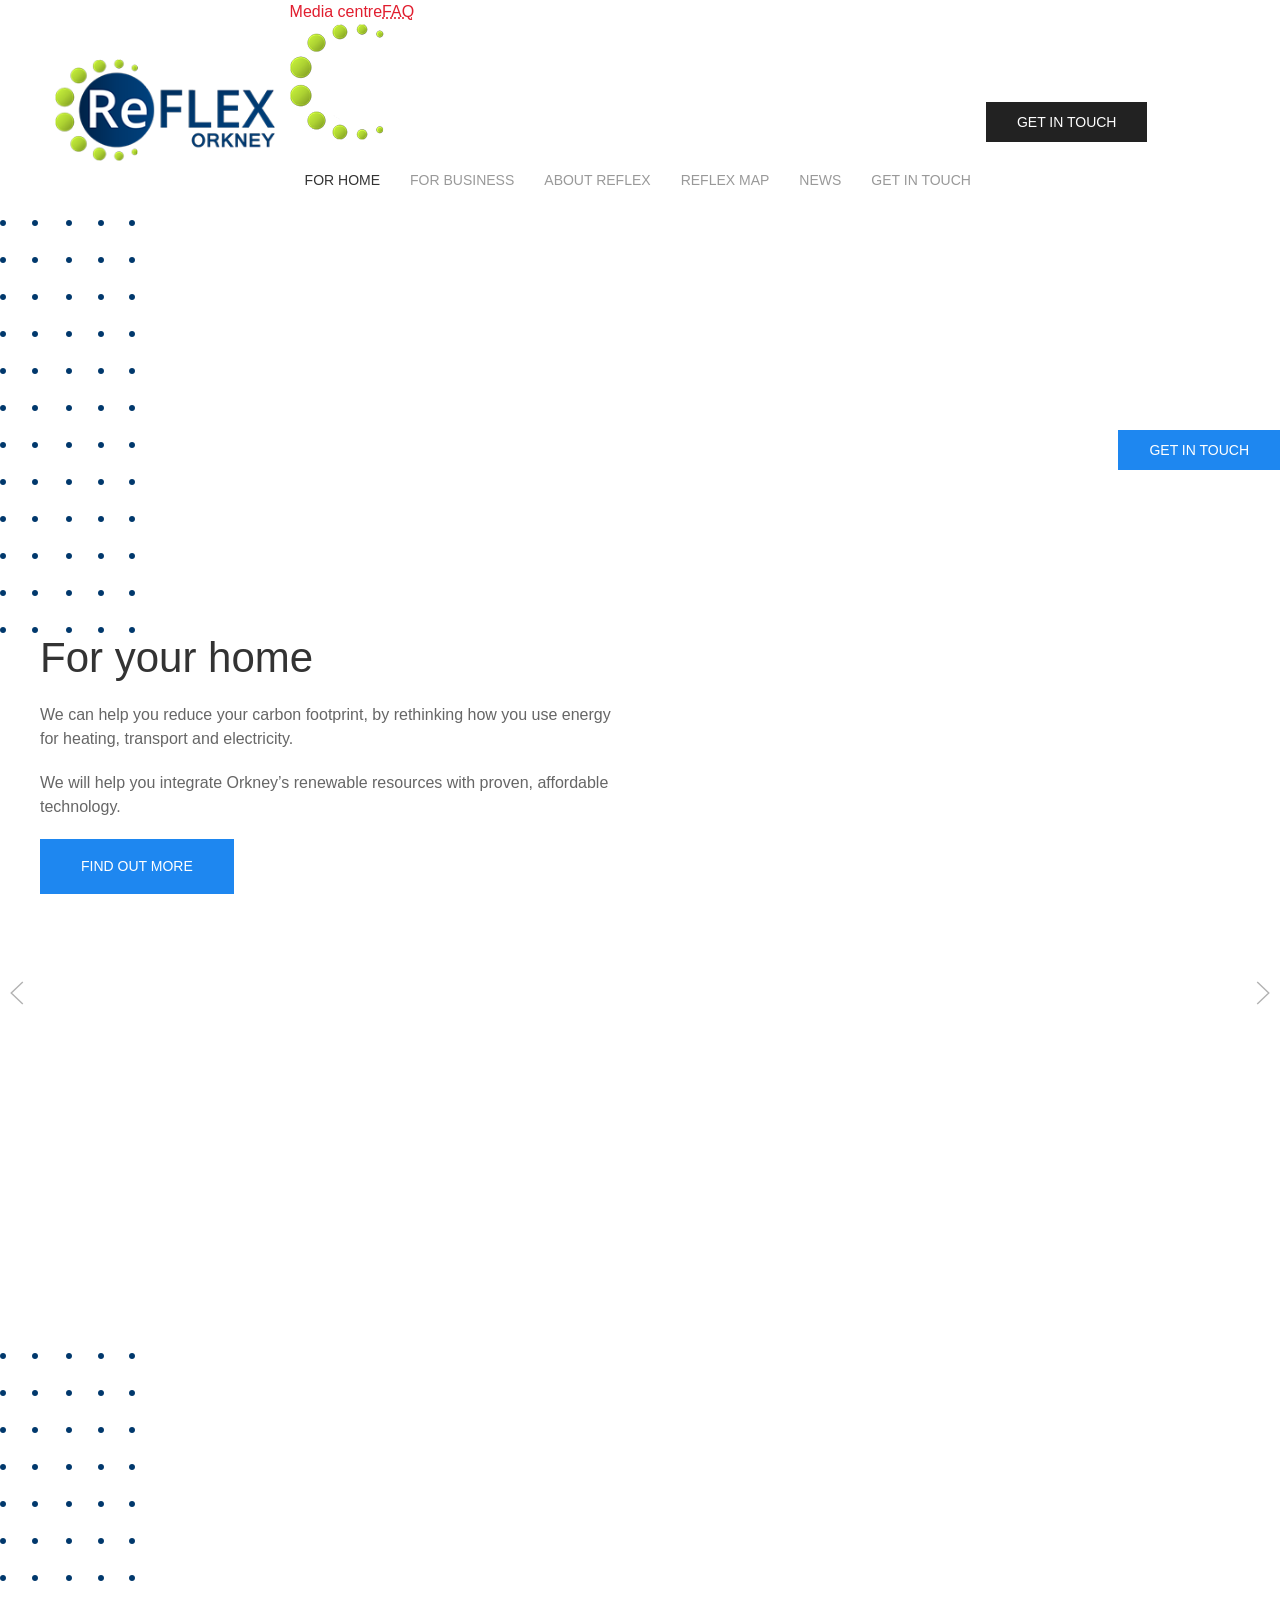
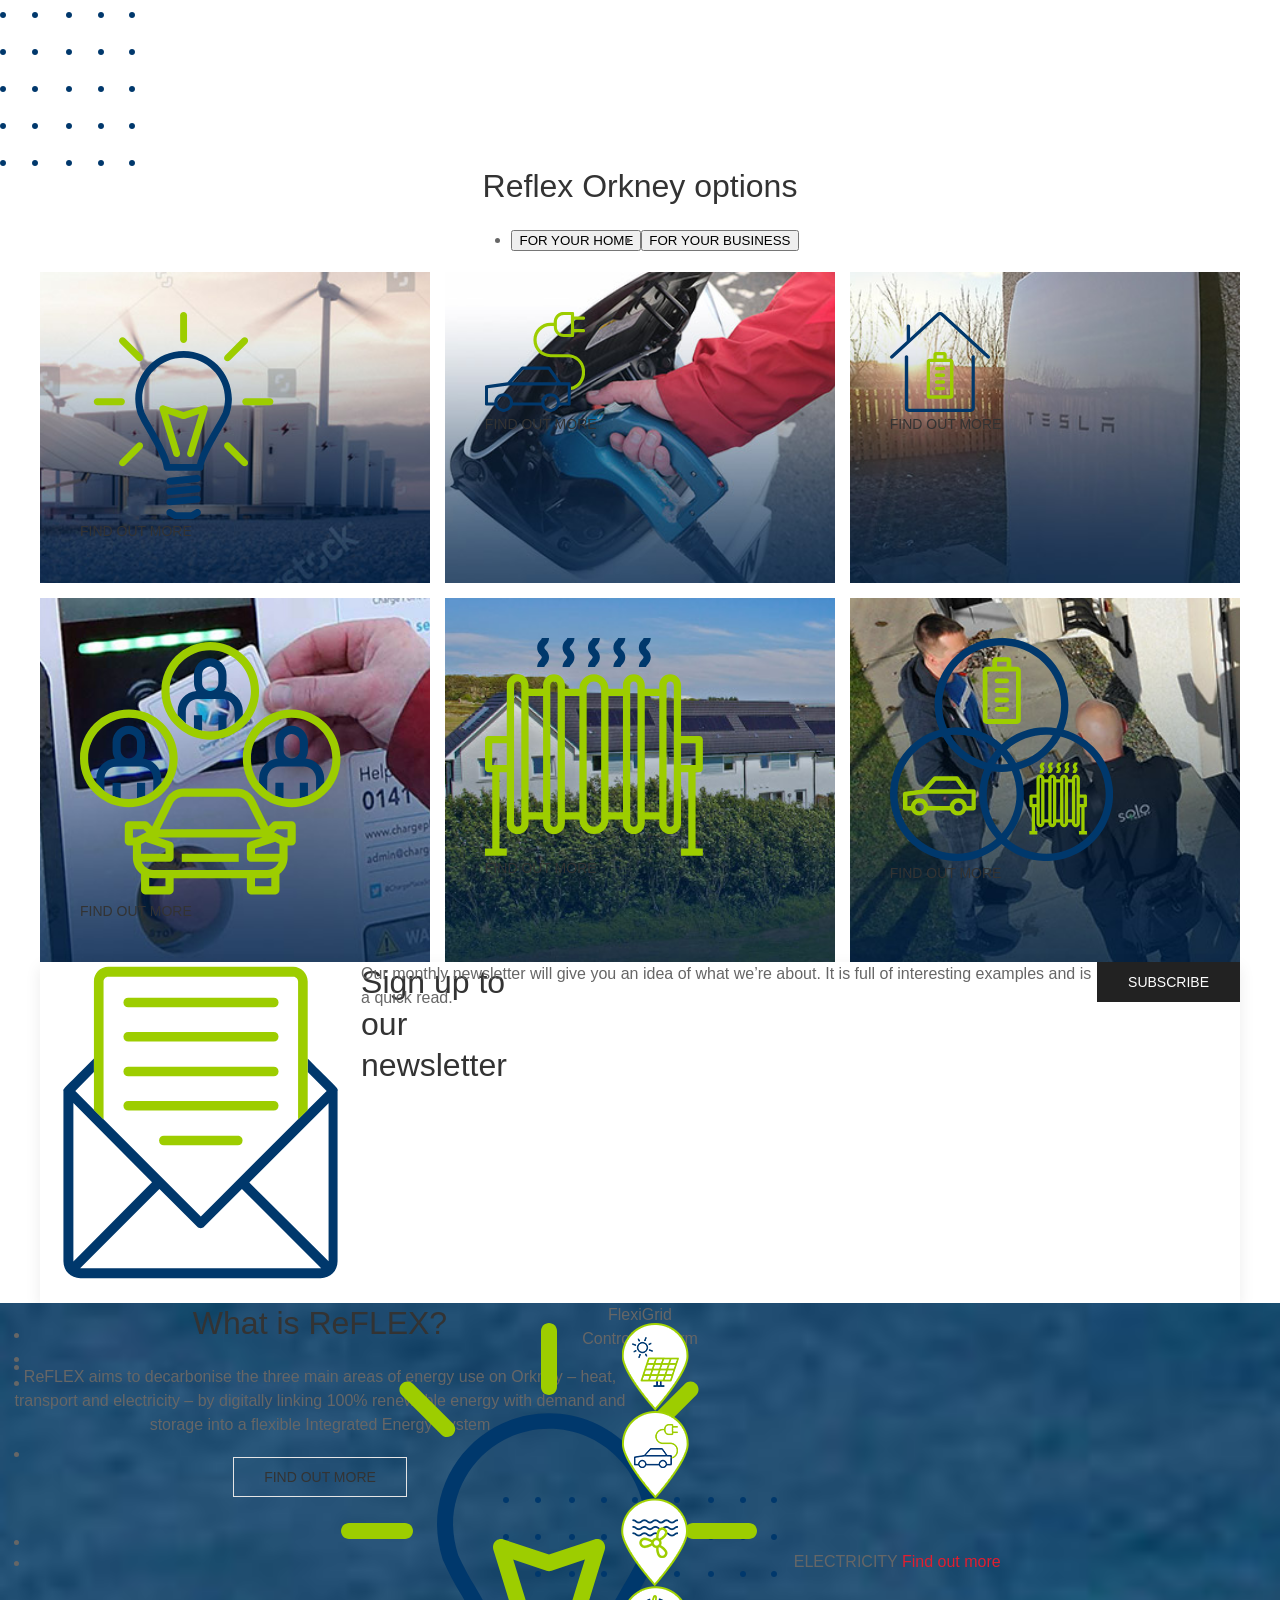
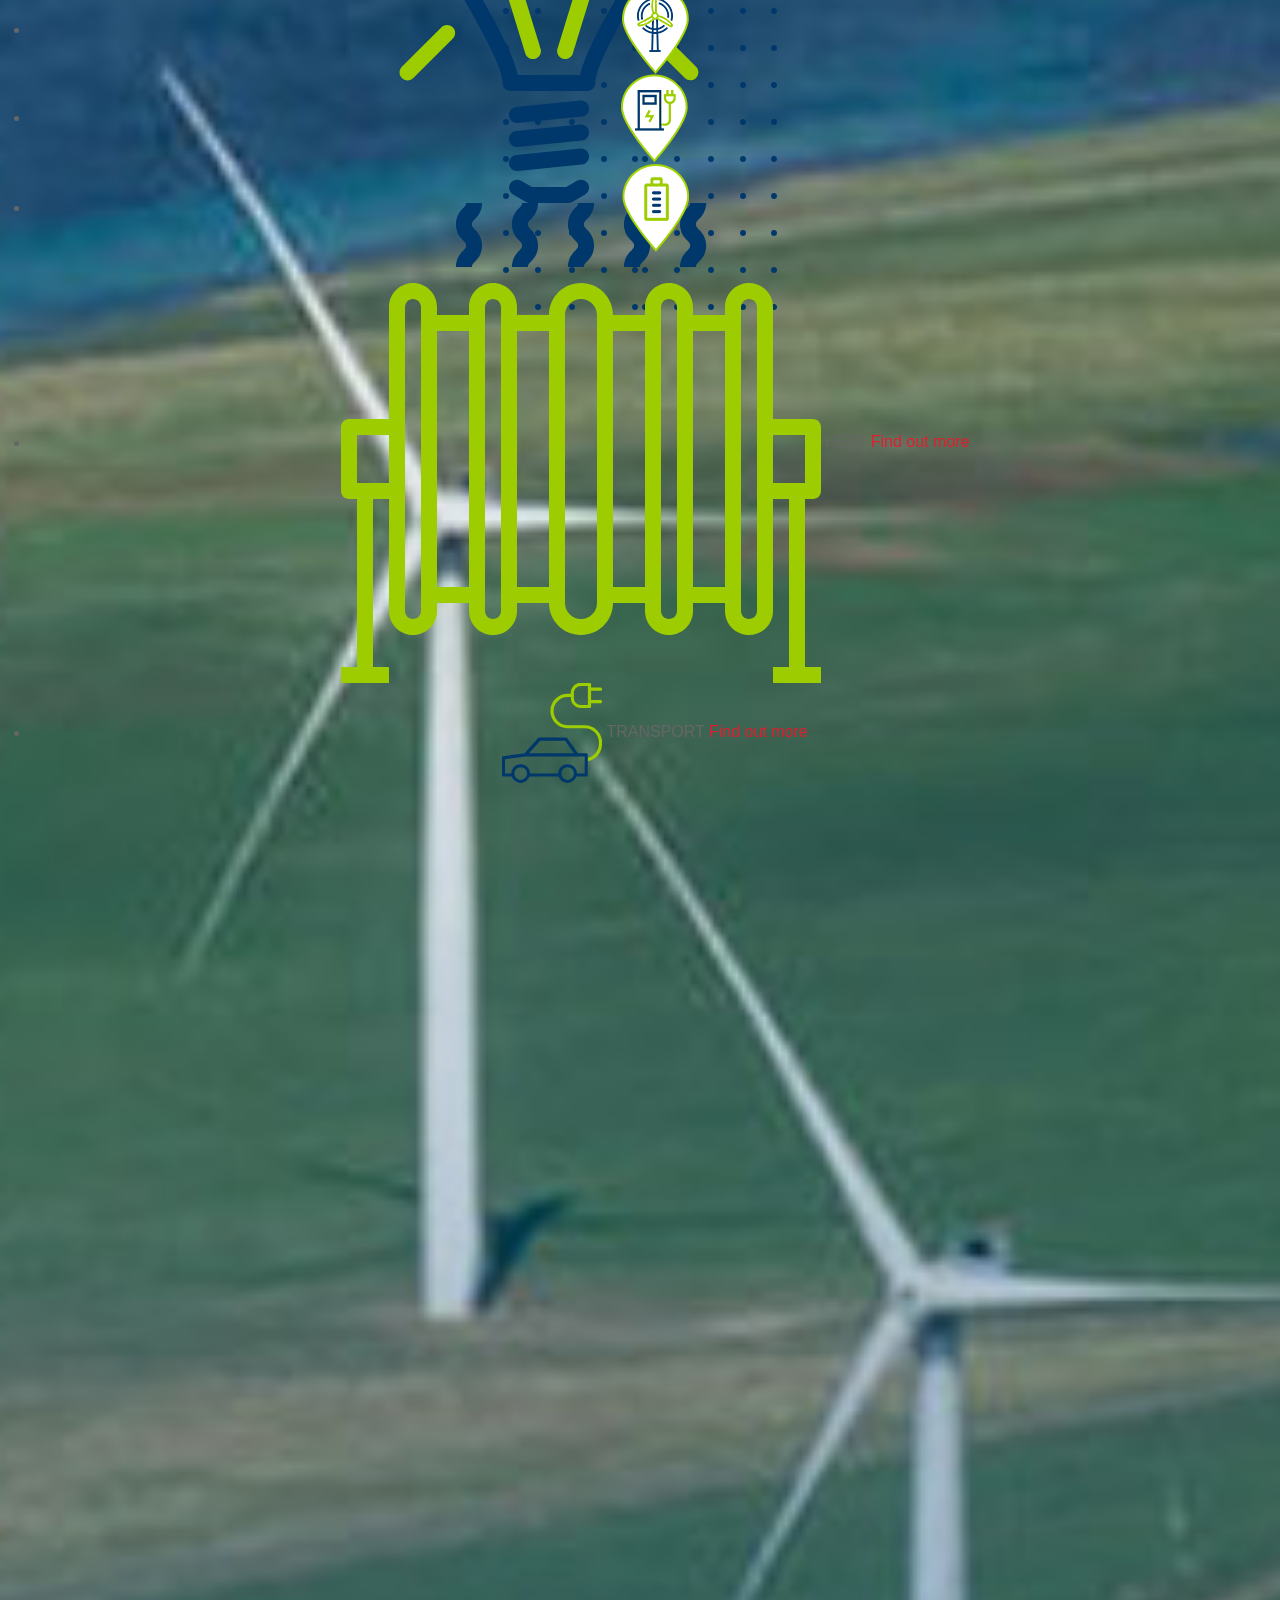
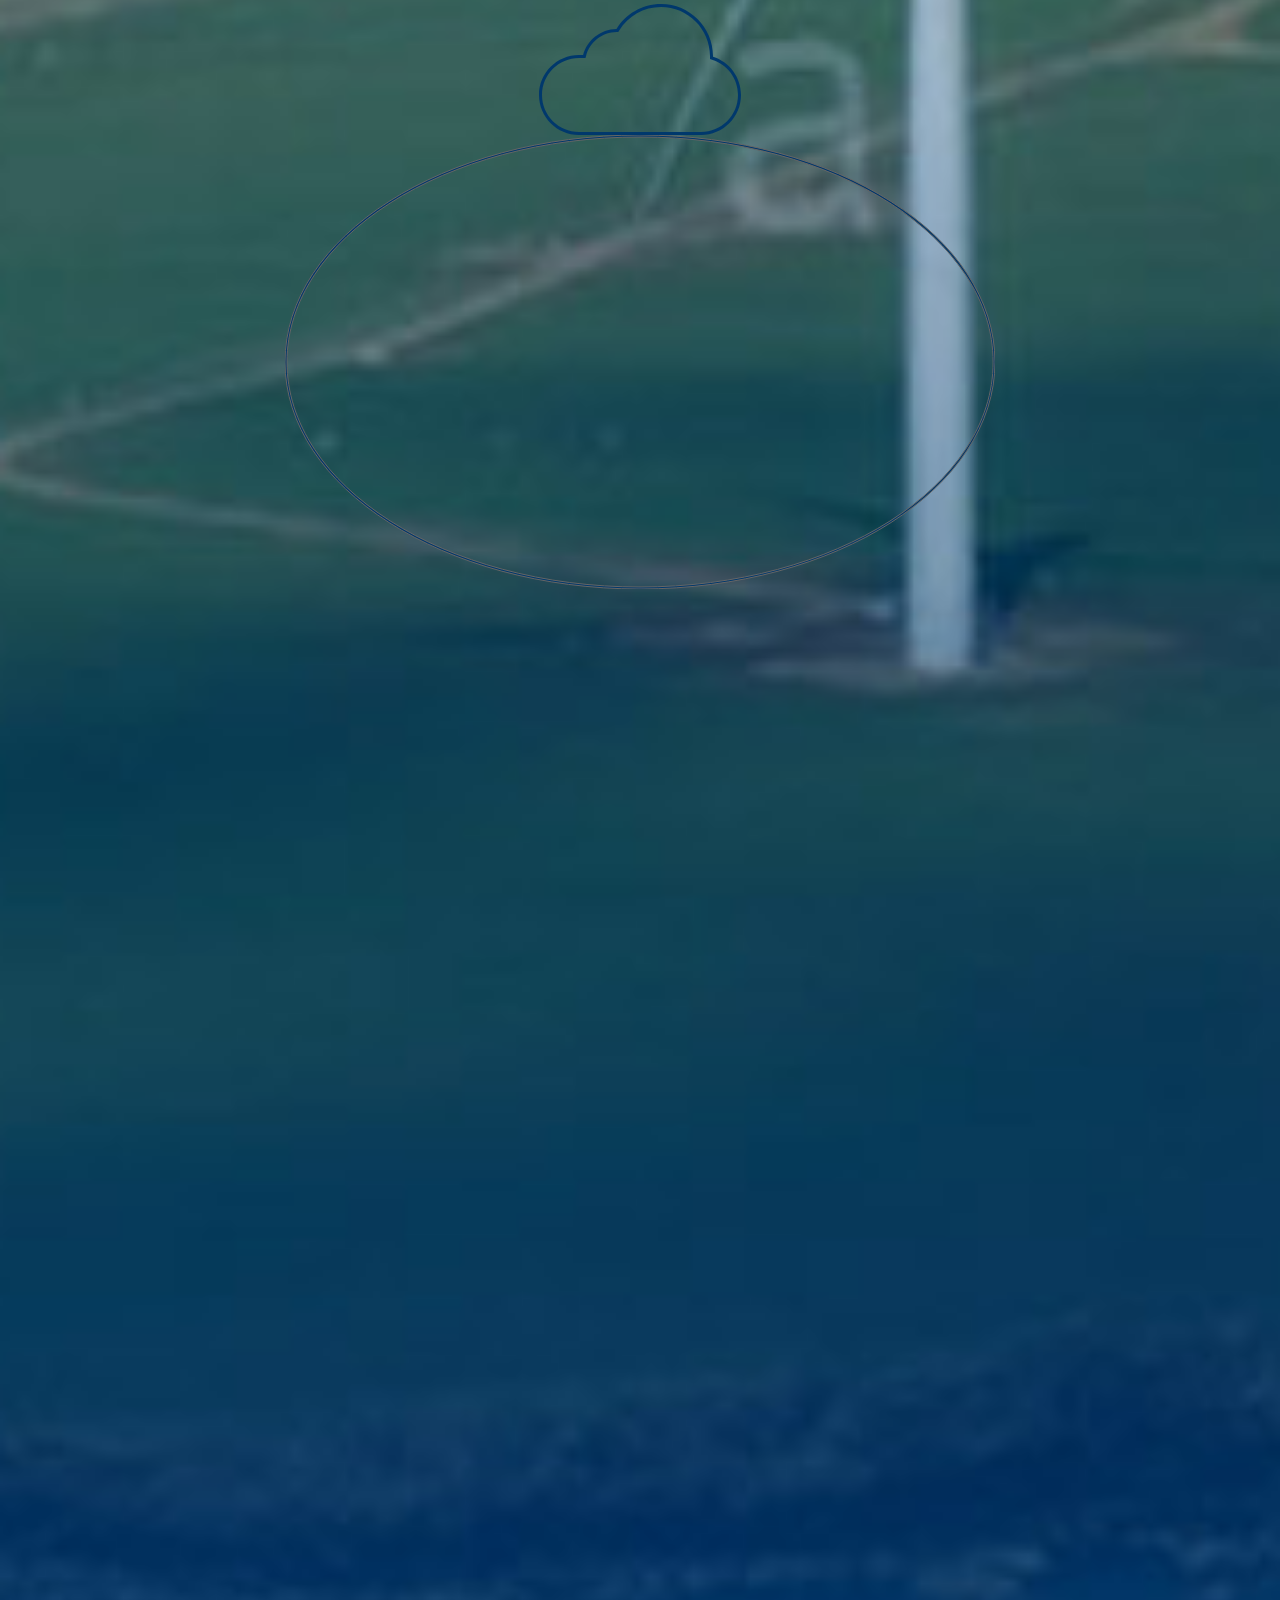
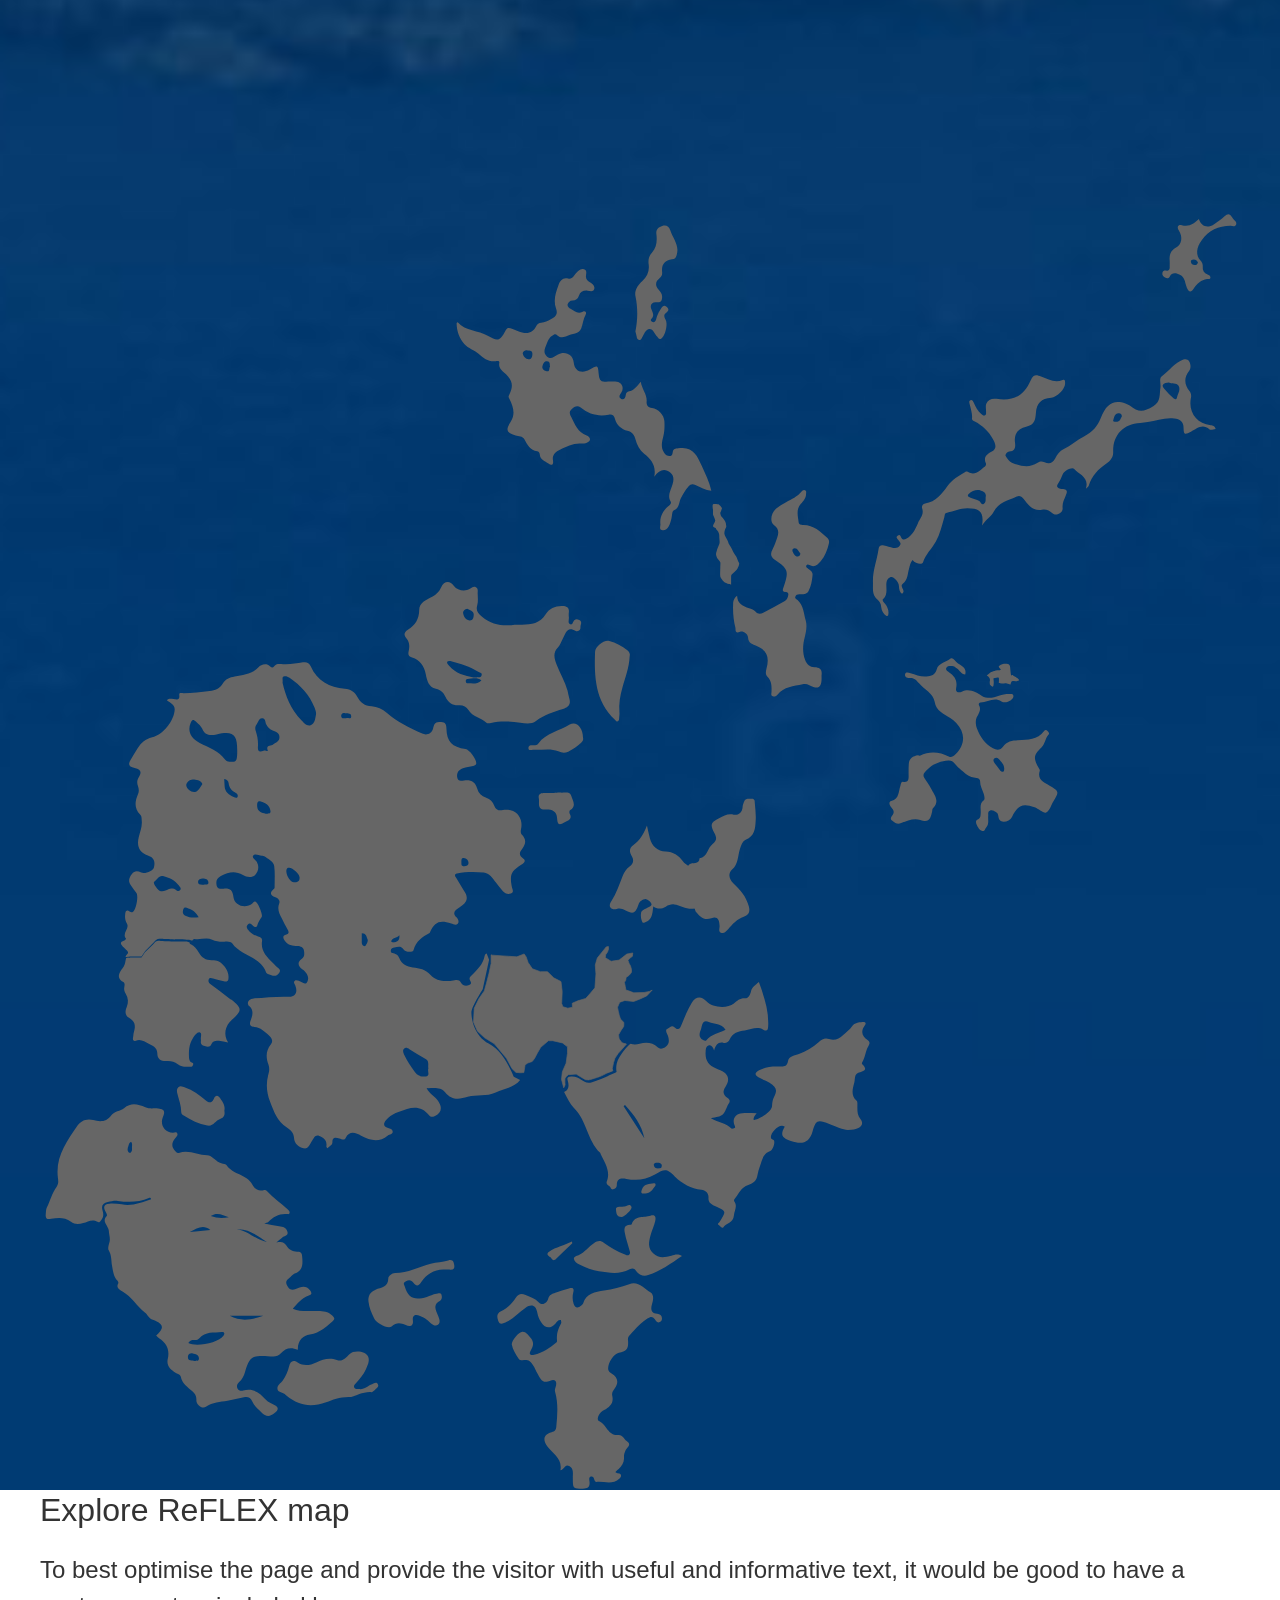
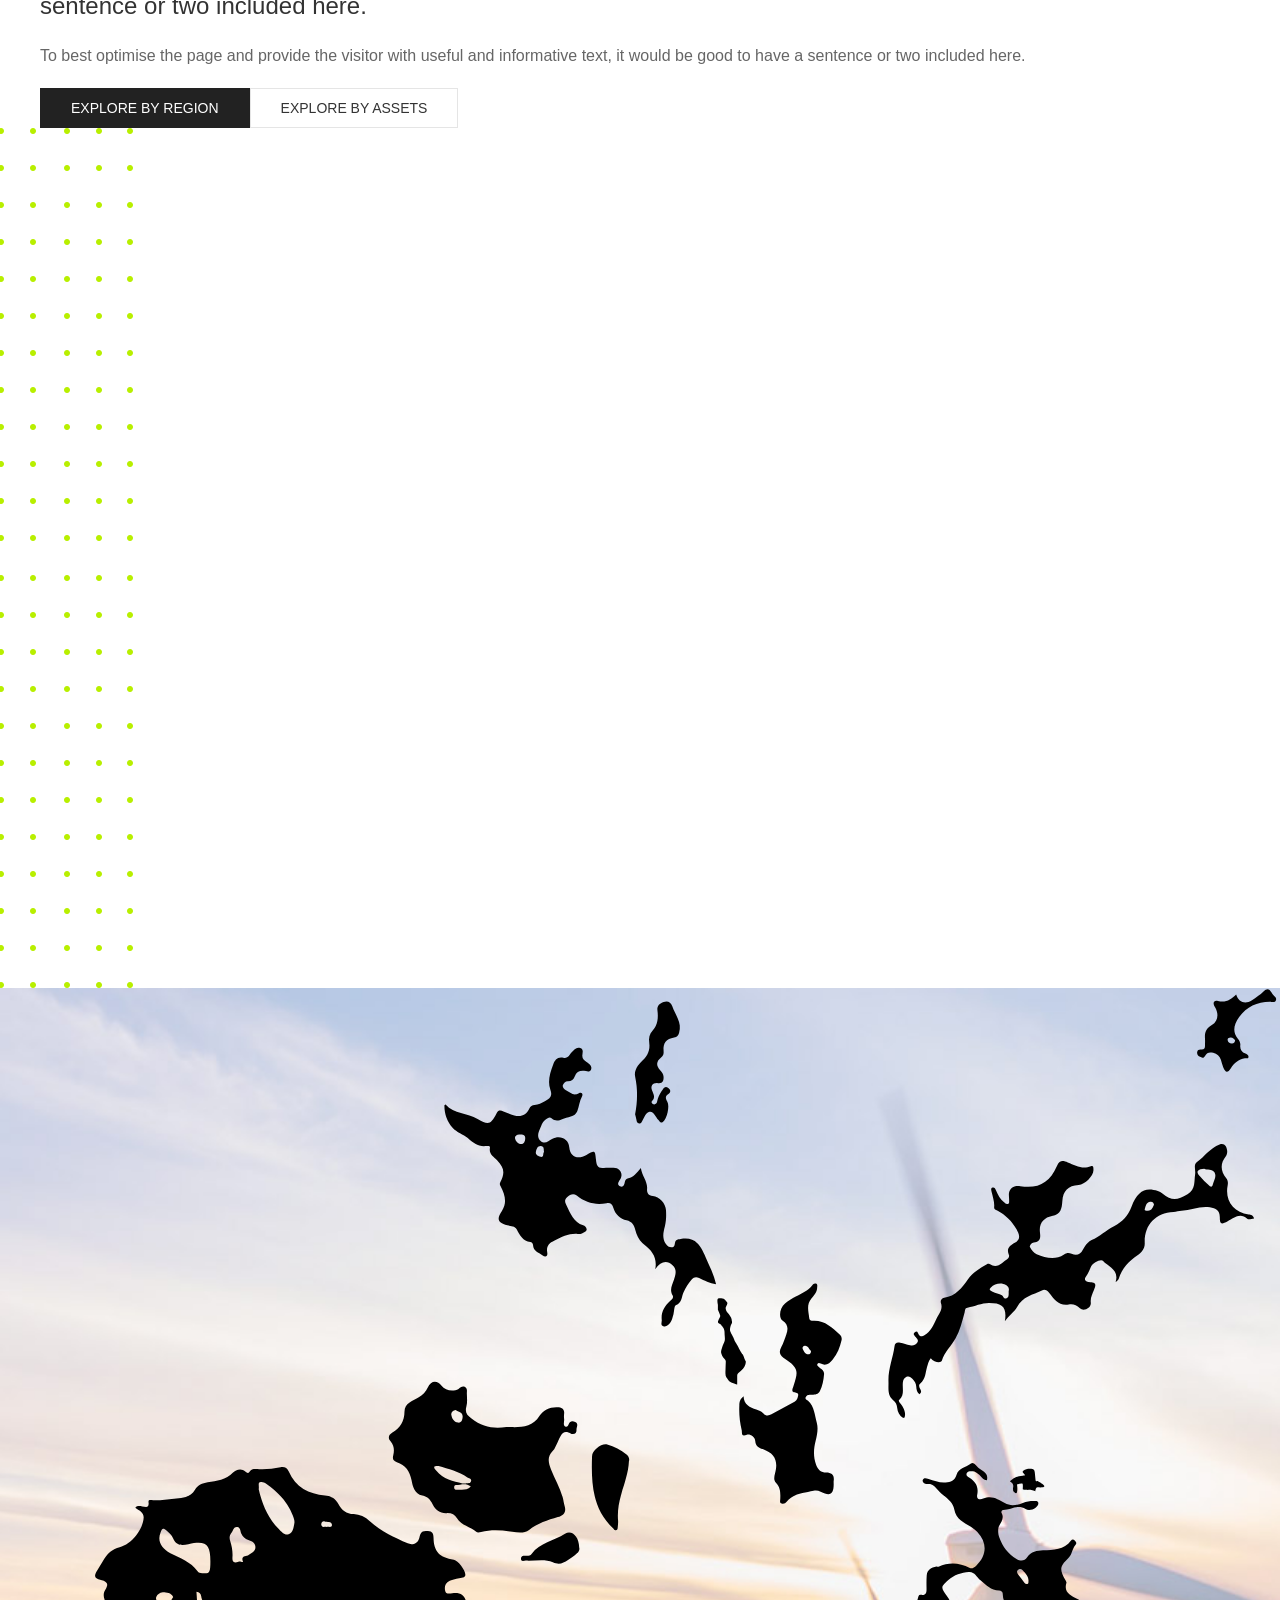
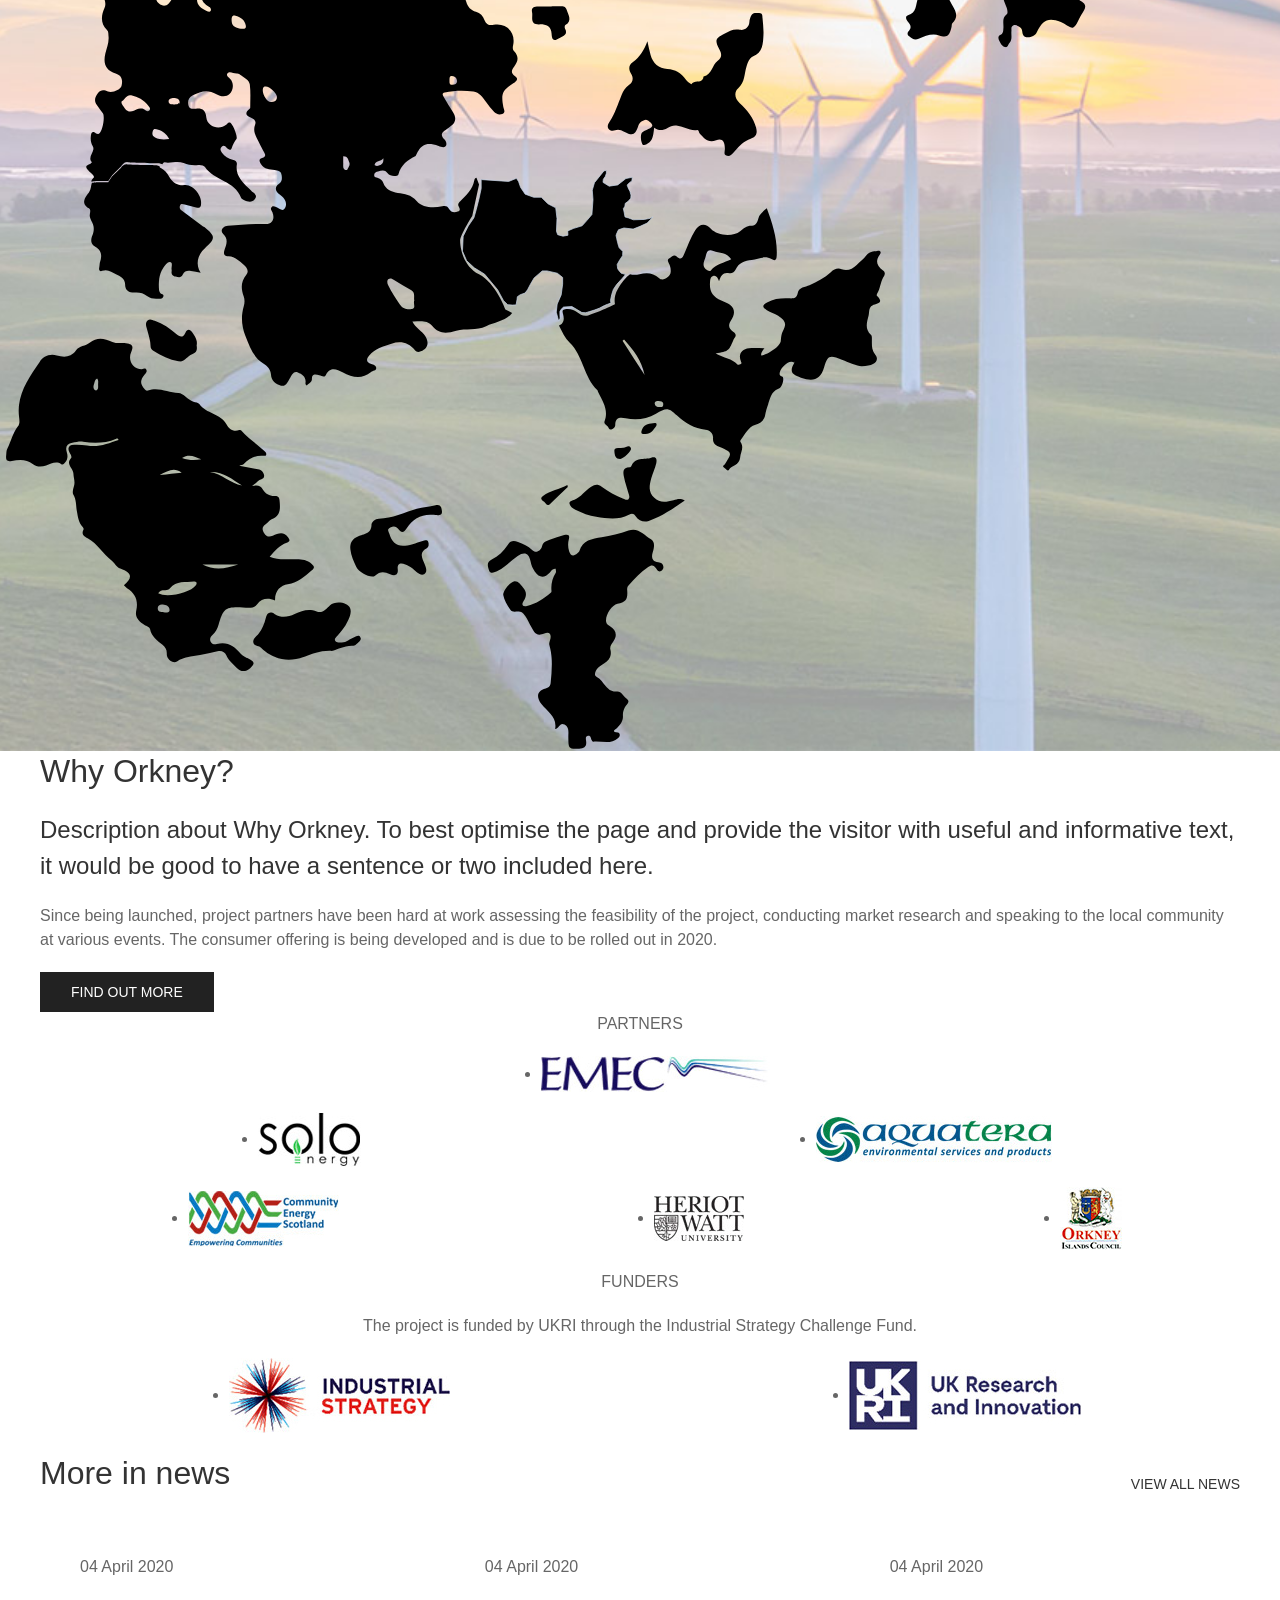
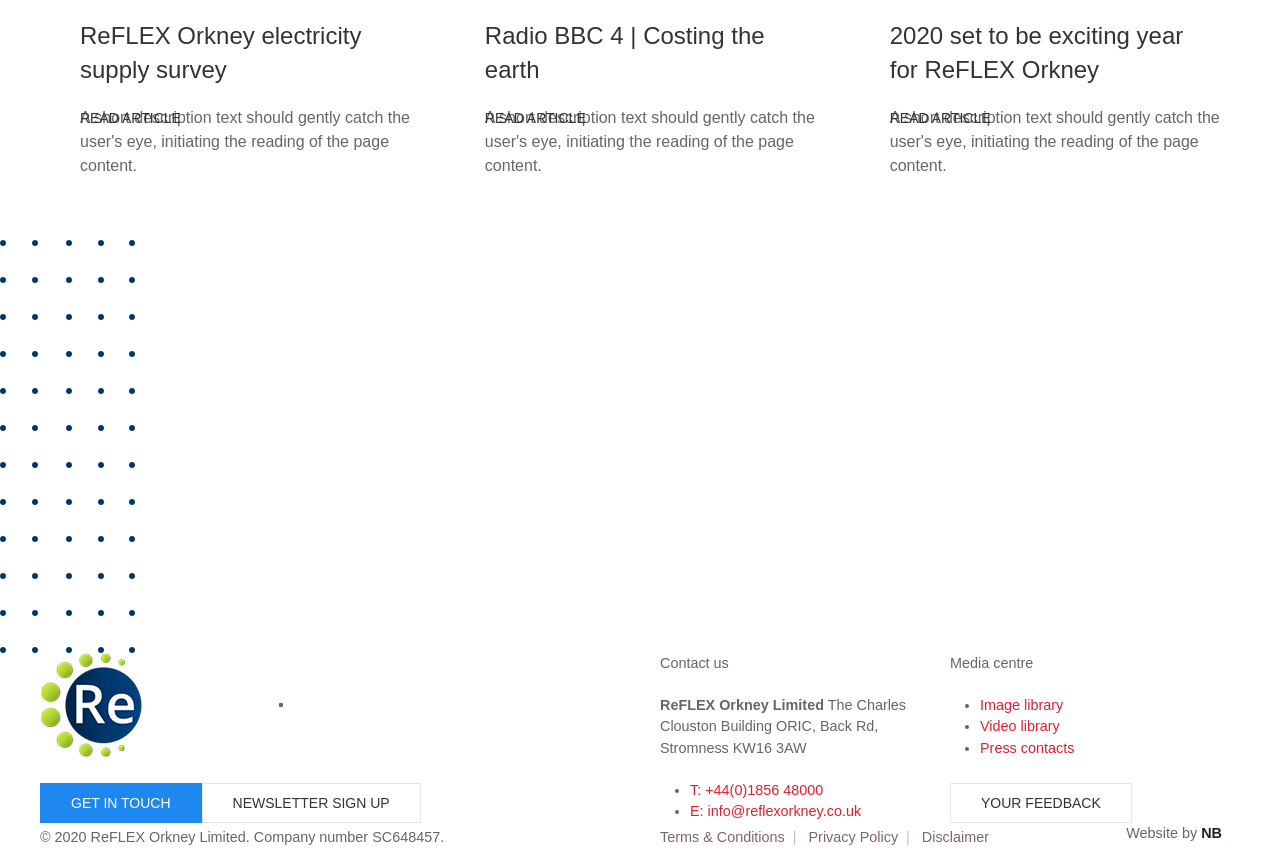
==== commit 68e00a32: "Last uikit added, all finished except header mobile flash during animation, ies circle animation and" ====
--- a/src/index.html
+++ b/src/index.html
@@ -15,7 +15,7 @@
 	<link rel='stylesheet' href='css/theme.min.css' />
 </head>
 
-<body>
+<body id='scroll-target'>
 
 	<header class='header'>
 		<div class='uk-container uk-container-large'>
@@ -28,50 +28,50 @@
 				<div class='uk-navbar-right'>
 					<div class='navbar-top uk-visible@s'>
 						<div class='uk-flex uk-flex-right uk-flex-middle'>
-							<a href="#">Media centre</a>
-							<a href='#'><abbr title="Frequently Asked Questions">FAQ</abbr></a>
+							<a href='#'>Media centre</a>
+							<a href='#'><abbr title='Frequently Asked Questions'>FAQ</abbr></a>
 						</div>
 					</div>
 					<div class='navbar-bottom'>
 						<div class='uk-flex uk-flex-start uk-flex-between uk-flex-middle'>
 							<div id='nav' class='nav'>
-								<img src="./img/logo-2.png" alt="ReFLEX Orkney Logo">
-								<span class="circle" role="presentation"></span>
+								<img src='./img/logo-2.png' alt='ReFLEX Orkney Logo'>
+								<span class='circle' role='presentation'></span>
 								<ul class='uk-navbar-nav uk-flex-middle' data-uk-nb-nav='breakpoint:1200'>
-									<li class="mega-menu uk-active"><a href='#' class='font-chevron-down'>For home</a>
+									<li class='mega-menu uk-active'><a href='#' class='font-chevron-down'>For home</a>
 										<ul class='uk-nav-dropdown'>
-											<li><a href='#'><span><img src="./img/lightbulb.svg" data-uk-svg
-															alt="image"></span>Electricity Supply</a></li>
-											<li><a href='#'><span><img src="./img/electric-vehicles.svg" data-uk-svg
-															alt="image"></span>Electric Vehicles</a></li>
-											<li><a href='#'><span><img src="./img/home-batteries.svg" data-uk-svg
-															alt="image"></span>Battery Storage</a></li>
-											<li><a href='#'><span><img src="./img/car-club.svg" data-uk-svg
-															alt="image"></span>Car
+											<li><a href='#'><span><img src='./img/lightbulb.svg' data-uk-svg
+															alt='image'></span>Electricity Supply</a></li>
+											<li><a href='#'><span><img src='./img/electric-vehicles.svg' data-uk-svg
+															alt='image'></span>Electric Vehicles</a></li>
+											<li><a href='#'><span><img src='./img/home-batteries.svg' data-uk-svg
+															alt='image'></span>Battery Storage</a></li>
+											<li><a href='#'><span><img src='./img/car-club.svg' data-uk-svg
+															alt='image'></span>Car
 													Club</a></li>
-											<li><a href='#'><span><img src="./img/heating.svg" data-uk-svg
-															alt="image"></span>Heating
+											<li><a href='#'><span><img src='./img/heating.svg' data-uk-svg
+															alt='image'></span>Heating
 													Systems</a></li>
-											<li><a href='#'><span><img src="./img/bundle.svg" data-uk-svg
-															alt="image"></span>Bundles</a></li>
+											<li><a href='#'><span><img src='./img/bundle.svg' data-uk-svg
+															alt='image'></span>Bundles</a></li>
 										</ul>
 									</li>
-									<li class="mega-menu"><a href='#' class='font-chevron-down'>For business</a>
+									<li class='mega-menu'><a href='#' class='font-chevron-down'>For business</a>
 										<ul class='uk-nav-dropdown'>
-											<li><a href='#'><span><img src="./img/lightbulb.svg" data-uk-svg
-															alt="image"></span>Electricity Supply</a></li>
-											<li><a href='#'><span><img src="./img/electric-vehicles.svg" data-uk-svg
-															alt="image"></span>Electric Vehicles</a></li>
-											<li><a href='#'><span><img src="./img/home-batteries.svg" data-uk-svg
-															alt="image"></span>Battery Storage</a></li>
-											<li><a href='#'><span><img src="./img/car-club.svg" data-uk-svg
-															alt="image"></span>Car
+											<li><a href='#'><span><img src='./img/lightbulb.svg' data-uk-svg
+															alt='image'></span>Electricity Supply</a></li>
+											<li><a href='#'><span><img src='./img/electric-vehicles.svg' data-uk-svg
+															alt='image'></span>Electric Vehicles</a></li>
+											<li><a href='#'><span><img src='./img/home-batteries.svg' data-uk-svg
+															alt='image'></span>Battery Storage</a></li>
+											<li><a href='#'><span><img src='./img/car-club.svg' data-uk-svg
+															alt='image'></span>Car
 													Club</a></li>
-											<li><a href='#'><span><img src="./img/heating.svg" data-uk-svg
-															alt="image"></span>Heating
+											<li><a href='#'><span><img src='./img/heating.svg' data-uk-svg
+															alt='image'></span>Heating
 													Systems</a></li>
-											<li><a href='#'><span><img src="./img/bundle.svg" data-uk-svg
-															alt="image"></span>Bundles</a></li>
+											<li><a href='#'><span><img src='./img/bundle.svg' data-uk-svg
+															alt='image'></span>Bundles</a></li>
 										</ul>
 									</li>
 									<li><a href='#' class='nb-open-lvl font-chevron-down'>About ReFLEX</a>
@@ -88,16 +88,16 @@
 											<li><a href='#'>Contact Us</a></li>
 										</ul>
 									</li>
-									<li><a href="#">ReFLEX Map</a></li>
-									<li><a href="#">News</a></li>
-									<li><a href="#" class='font-chevron-down'>Get in touch</a></li>
+									<li><a href='#'>ReFLEX Map</a></li>
+									<li><a href='#'>News</a></li>
+									<li><a href='#' class='font-chevron-down'>Get in touch</a></li>
 								</ul>
-								<span class="circle" role="presentation"></span>
-							</div>
-							<a href="#" class="uk-button uk-button-secondary uk-visible@s"><span>Get in touch</span></a>
+								<span class='circle' role='presentation'></span>
+							</div>
+							<a href='#' class='uk-button uk-button-secondary uk-visible@s'><span>Get in touch</span></a>
 							<a href='#nav' class='uk-navbar-toggle' aria-label='Open navigation menu'
 								data-uk-toggle='{"animation": ""}' hidden>
-								<span role="presentation"></span>
+								<span role='presentation'></span>
 							</a>
 						</div>
 					</div>
@@ -108,35 +108,35 @@
 
 	<main class='nb-main uk-margin-large-bottom'>
 		<div class='uk-position-fixed uk-position-center-right nb-widget'>
-			<a href="#" class="uk-button uk-button-primary"><span>Get in touch</span></a>
+			<a href='#' class='uk-button uk-button-primary'><span>Get in touch</span></a>
 		</div>
 		<div class='uk-position-bottom-right scroll-button'>
-			<a href="#scroll-target" class="uk-button" aria-label="Scroll to top of the page" data-uk-scroll></a>
+			<a href='#scroll-target' class='uk-button' aria-label='Scroll to top of the page' data-uk-scroll></a>
 		</div>
-		<section class="nb-slideshow">
-			<span class="dots-bg left" role="presentation">
-				<img src="./img/dots-bg.svg" data-uk-svg alt="image">
+		<section class='nb-slideshow'>
+			<span class='dots-bg left' role='presentation'>
+				<img src='./img/dots-bg.svg' data-uk-svg alt='image'>
 			</span>
-			<div class="uk-position-relative uk-visible-toggle" tabindex="-1" data-uk-slideshow="animation: fade;">
-
-				<ul class="uk-slideshow-items">
+			<div class='uk-position-relative uk-visible-toggle' tabindex='-1' data-uk-slideshow='animation: fade;'>
+
+				<ul class='uk-slideshow-items'>
 					<li>
-						<div class="uk-container">
-							<div class="slideshow-img-box">
-								<div class="slideshow-img uk-background-cover"
-									style="background-image: url('./img/gallery-1.jpg');">
-								</div>
-							</div>
-							<div data-uk-grid class="uk-child-width-1-2">
-								<div class="uk-position-relative slideshow-text-box">
-									<div class="slideshow-text">
+						<div class='uk-container'>
+							<div class='slideshow-img-box'>
+								<div class='slideshow-img uk-background-cover'
+									style="background-image: url('./img/gallery-1.jpg');" data-uk-img>
+								</div>
+							</div>
+							<div data-uk-grid class='uk-child-width-1-2'>
+								<div class='uk-position-relative slideshow-text-box'>
+									<div class='slideshow-text'>
 										<h1>For your home</h1>
 										<p>We can help you reduce your carbon footprint, by
 											rethinking how you use energy for heating, transport and electricity.</p>
 										<p>We will help you integrate Orkney’s renewable resources with proven,
 											affordable technology.</p>
 										<div>
-											<a class="uk-button uk-button-large uk-button-primary" href="#"><span>Find
+											<a class='uk-button uk-button-large uk-button-primary' href='#'><span>Find
 													out
 													more</span></a>
 										</div>
@@ -146,21 +146,21 @@
 						</div>
 					</li>
 					<li>
-						<div class="uk-container">
-							<div class="slideshow-img-box">
-								<div class="slideshow-img uk-background-cover"
-									style="background-image: url('./img/gallery-2.jpg');">
-								</div>
-							</div>
-							<div data-uk-grid class="uk-child-width-1-2">
-								<div class="uk-position-relative slideshow-text-box">
-									<div class="slideshow-text">
+						<div class='uk-container'>
+							<div class='slideshow-img-box'>
+								<div class='slideshow-img uk-background-cover'
+									style="background-image: url('./img/gallery-2.jpg');" data-uk-img>
+								</div>
+							</div>
+							<div data-uk-grid class='uk-child-width-1-2'>
+								<div class='uk-position-relative slideshow-text-box'>
+									<div class='slideshow-text'>
 										<h1>For your business</h1>
 										<p>We offer a bespoke service to businesses to help you understand how you use
 											energy for heat, electricity and transport with affordable options to reduce
 											your carbon.</p>
 										<div>
-											<a class="uk-button uk-button-large uk-button-primary" href="#"><span>Find
+											<a class='uk-button uk-button-large uk-button-primary' href='#'><span>Find
 													out
 													more</span></a>
 										</div>
@@ -170,20 +170,20 @@
 						</div>
 					</li>
 					<li>
-						<div class="uk-container">
-							<div class="slideshow-img-box">
-								<div class="slideshow-img uk-background-cover"
-									style="background-image: url('./img/gallery-3.jpg');">
-								</div>
-							</div>
-							<div data-uk-grid class="uk-child-width-1-2">
-								<div class="uk-position-relative slideshow-text-box">
-									<div class="slideshow-text">
+						<div class='uk-container'>
+							<div class='slideshow-img-box'>
+								<div class='slideshow-img uk-background-cover'
+									style="background-image: url('./img/gallery-3.jpg');" data-uk-img>
+								</div>
+							</div>
+							<div data-uk-grid class='uk-child-width-1-2'>
+								<div class='uk-position-relative slideshow-text-box'>
+									<div class='slideshow-text'>
 										<h1>ReFLEX Orkney</h1>
 										<p>ReFLEX Orkney is developing an integrated energy system in Orkney to increase
 											use of local renewable energy and reduce reliance on fossil fuels.</p>
 										<div>
-											<a class="uk-button uk-button-large uk-button-primary" href="#"><span>Find
+											<a class='uk-button uk-button-large uk-button-primary' href='#'><span>Find
 													out
 													more</span></a>
 										</div>
@@ -194,12 +194,12 @@
 					</li>
 				</ul>
 
-				<div class="uk-slidenav-container">
+				<div class='uk-slidenav-container'>
 					<div>
-						<a href="#" class="uk-position-center-left" data-uk-slidenav-previous
-							data-uk-slideshow-item="previous"></a>
-						<a href="#" class="uk-position-center-right" data-uk-slidenav-next
-							data-uk-slideshow-item="next"></a>
+						<a href='#' class='uk-position-center-left' data-uk-slidenav-previous
+							data-uk-slideshow-item='previous' aria-label="Previous slide"></a>
+						<a href='#' class='uk-position-center-right' data-uk-slidenav-next
+							data-uk-slideshow-item='next' aria-label="Next slide"></a>
 					</div>
 				</div>
 
@@ -207,12 +207,12 @@
 		</section>
 
 
-		<section class='nb-switcher'>
-			<span class="dots-bg right" role="presentation">
-				<img src="./img/dots-bg.svg" data-uk-svg alt="image">
+		<section class='nb-switcher' data-uk-scrollspy='cls:uk-animation-slide-bottom-medium'>
+			<span class='dots-bg right' role='presentation'>
+				<img src='./img/dots-bg.svg' data-uk-svg alt='image'>
 			</span>
 			<div class='uk-container'>
-				<h2 class="uk-text-center">Reflex Orkney options</h2>
+				<h2 class='uk-text-center'>Reflex Orkney options</h2>
 				<ul class='uk-flex uk-flex-center listings-nav' data-uk-switcher>
 					<li><button class='uk-text-uppercase car'><span class='font-user-home'></span>For your
 							home</button></li>
@@ -220,10 +220,10 @@
 							business</button>
 					</li>
 				</ul>
-				<ul class='uk-switcher'>
+				<ul class='uk-switcher' data-uk-scrollspy='cls:uk-animation-fade;target: .uk-card; delay:128;'>
 					<li>
-						<div class="latest-news latest-news-services">
-							<div class="latest-news-inner">
+						<div class='latest-news latest-news-services'>
+							<div class='latest-news-inner'>
 								<ul class='uk-grid-match uk-grid-small uk-child-width-1-3@l uk-child-width-1-2@s'
 									data-uk-grid data-uk-height-match='target: .uk-card > .uk-card-body'>
 									<li>
@@ -232,12 +232,12 @@
 												style="background-image: url('./img/service-1.jpg')" data-uk-img>
 											</div>
 											<div class='uk-card-body'>
-												<div class="uk-flex uk-flex-middle">
-													<img src="./img/lightbulb.svg" data-uk-svg alt="image">
+												<div class='uk-flex uk-flex-middle'>
+													<img src='./img/lightbulb.svg' data-uk-svg alt='image'>
 													<h3 class='uk-card-title'>Electricity Supply</h3>
 												</div>
-												<div class="news-button-wrap">
-													<a href="#" class="uk-button uk-button-text"><span>Find Out
+												<div class='news-button-wrap'>
+													<a href='#' class='uk-button uk-button-text'><span>Find Out
 															More</span></a>
 												</div>
 											</div>
@@ -250,12 +250,12 @@
 												style="background-image: url('./img/service-2.jpg')" data-uk-img>
 											</div>
 											<div class='uk-card-body'>
-												<div class="uk-flex uk-flex-middle">
-													<img src="./img/electric-vehicles.svg" data-uk-svg alt="image">
+												<div class='uk-flex uk-flex-middle'>
+													<img src='./img/electric-vehicles.svg' data-uk-svg alt='image'>
 													<h3 class='uk-card-title'>Electric Vehicles</h3>
 												</div>
-												<div class="news-button-wrap">
-													<a href="#" class="uk-button uk-button-text"><span>Find Out
+												<div class='news-button-wrap'>
+													<a href='#' class='uk-button uk-button-text'><span>Find Out
 															More</span></a>
 												</div>
 											</div>
@@ -268,12 +268,12 @@
 												style="background-image: url('./img/service-3.jpg')" data-uk-img>
 											</div>
 											<div class='uk-card-body'>
-												<div class="uk-flex uk-flex-middle">
-													<img src="./img/home-batteries.svg" data-uk-svg alt="image">
+												<div class='uk-flex uk-flex-middle'>
+													<img src='./img/home-batteries.svg' data-uk-svg alt='image'>
 													<h3 class='uk-card-title'>Battery Storage</h3>
 												</div>
-												<div class="news-button-wrap">
-													<a href="#" class="uk-button uk-button-text"><span>Find Out
+												<div class='news-button-wrap'>
+													<a href='#' class='uk-button uk-button-text'><span>Find Out
 															More</span></a>
 												</div>
 											</div>
@@ -286,12 +286,12 @@
 												style="background-image: url('./img/service-4.jpg')" data-uk-img>
 											</div>
 											<div class='uk-card-body'>
-												<div class="uk-flex uk-flex-middle">
-													<img src="./img/car-club.svg" data-uk-svg alt="image">
+												<div class='uk-flex uk-flex-middle'>
+													<img src='./img/car-club.svg' data-uk-svg alt='image'>
 													<h3 class='uk-card-title'>Car Club</h3>
 												</div>
-												<div class="news-button-wrap">
-													<a href="#" class="uk-button uk-button-text"><span>Find Out
+												<div class='news-button-wrap'>
+													<a href='#' class='uk-button uk-button-text'><span>Find Out
 															More</span></a>
 												</div>
 											</div>
@@ -304,12 +304,12 @@
 												style="background-image: url('./img/service-5.jpg')" data-uk-img>
 											</div>
 											<div class='uk-card-body'>
-												<div class="uk-flex uk-flex-middle">
-													<img src="./img/heating.svg" data-uk-svg alt="image">
+												<div class='uk-flex uk-flex-middle'>
+													<img src='./img/heating.svg' data-uk-svg alt='image'>
 													<h3 class='uk-card-title'>Heating Systems</h3>
 												</div>
-												<div class="news-button-wrap">
-													<a href="#" class="uk-button uk-button-text"><span>Find Out
+												<div class='news-button-wrap'>
+													<a href='#' class='uk-button uk-button-text'><span>Find Out
 															More</span></a>
 												</div>
 											</div>
@@ -322,12 +322,12 @@
 												style="background-image: url('./img/service-6.jpg')" data-uk-img>
 											</div>
 											<div class='uk-card-body'>
-												<div class="uk-flex uk-flex-middle">
-													<img src="./img/bundle.svg" data-uk-svg alt="image">
+												<div class='uk-flex uk-flex-middle'>
+													<img src='./img/bundle.svg' data-uk-svg alt='image'>
 													<h3 class='uk-card-title'>Bundles</h3>
 												</div>
-												<div class="news-button-wrap">
-													<a href="#" class="uk-button uk-button-text"><span>Find Out
+												<div class='news-button-wrap'>
+													<a href='#' class='uk-button uk-button-text'><span>Find Out
 															More</span></a>
 												</div>
 											</div>
@@ -339,8 +339,8 @@
 						</div>
 					</li>
 					<li>
-						<div class="latest-news latest-news-services">
-							<div class="latest-news-inner">
+						<div class='latest-news latest-news-services'>
+							<div class='latest-news-inner'>
 								<ul class='uk-grid-match uk-grid-small uk-child-width-1-3@l uk-child-width-1-2@s'
 									data-uk-grid data-uk-height-match='target: .uk-card > .uk-card-body'>
 									<li>
@@ -349,12 +349,12 @@
 												style="background-image: url('./img/service-1.jpg')" data-uk-img>
 											</div>
 											<div class='uk-card-body'>
-												<div class="uk-flex uk-flex-middle">
-													<img src="./img/lightbulb.svg" data-uk-svg alt="image">
+												<div class='uk-flex uk-flex-middle'>
+													<img src='./img/lightbulb.svg' data-uk-svg alt='image'>
 													<h3 class='uk-card-title'>Electricity Supply 2</h3>
 												</div>
-												<div class="news-button-wrap">
-													<a href="#" class="uk-button uk-button-text"><span>Find Out
+												<div class='news-button-wrap'>
+													<a href='#' class='uk-button uk-button-text'><span>Find Out
 															More</span></a>
 												</div>
 											</div>
@@ -367,12 +367,12 @@
 												style="background-image: url('./img/service-2.jpg')" data-uk-img>
 											</div>
 											<div class='uk-card-body'>
-												<div class="uk-flex uk-flex-middle">
-													<img src="./img/electric-vehicles.svg" data-uk-svg alt="image">
+												<div class='uk-flex uk-flex-middle'>
+													<img src='./img/electric-vehicles.svg' data-uk-svg alt='image'>
 													<h3 class='uk-card-title'>Electric Vehicles</h3>
 												</div>
-												<div class="news-button-wrap">
-													<a href="#" class="uk-button uk-button-text"><span>Find Out
+												<div class='news-button-wrap'>
+													<a href='#' class='uk-button uk-button-text'><span>Find Out
 															More</span></a>
 												</div>
 											</div>
@@ -385,12 +385,12 @@
 												style="background-image: url('./img/service-3.jpg')" data-uk-img>
 											</div>
 											<div class='uk-card-body'>
-												<div class="uk-flex uk-flex-middle">
-													<img src="./img/home-batteries.svg" data-uk-svg alt="image">
+												<div class='uk-flex uk-flex-middle'>
+													<img src='./img/home-batteries.svg' data-uk-svg alt='image'>
 													<h3 class='uk-card-title'>Battery Storage</h3>
 												</div>
-												<div class="news-button-wrap">
-													<a href="#" class="uk-button uk-button-text"><span>Find Out
+												<div class='news-button-wrap'>
+													<a href='#' class='uk-button uk-button-text'><span>Find Out
 															More</span></a>
 												</div>
 											</div>
@@ -403,12 +403,12 @@
 												style="background-image: url('./img/service-4.jpg')" data-uk-img>
 											</div>
 											<div class='uk-card-body'>
-												<div class="uk-flex uk-flex-middle">
-													<img src="./img/car-club.svg" data-uk-svg alt="image">
+												<div class='uk-flex uk-flex-middle'>
+													<img src='./img/car-club.svg' data-uk-svg alt='image'>
 													<h3 class='uk-card-title'>Car Club</h3>
 												</div>
-												<div class="news-button-wrap">
-													<a href="#" class="uk-button uk-button-text"><span>Find Out
+												<div class='news-button-wrap'>
+													<a href='#' class='uk-button uk-button-text'><span>Find Out
 															More</span></a>
 												</div>
 											</div>
@@ -421,12 +421,12 @@
 												style="background-image: url('./img/service-5.jpg')" data-uk-img>
 											</div>
 											<div class='uk-card-body'>
-												<div class="uk-flex uk-flex-middle">
-													<img src="./img/heating.svg" data-uk-svg alt="image">
+												<div class='uk-flex uk-flex-middle'>
+													<img src='./img/heating.svg' data-uk-svg alt='image'>
 													<h3 class='uk-card-title'>Heating Systems</h3>
 												</div>
-												<div class="news-button-wrap">
-													<a href="#" class="uk-button uk-button-text"><span>Find Out
+												<div class='news-button-wrap'>
+													<a href='#' class='uk-button uk-button-text'><span>Find Out
 															More</span></a>
 												</div>
 											</div>
@@ -439,12 +439,12 @@
 												style="background-image: url('./img/service-6.jpg')" data-uk-img>
 											</div>
 											<div class='uk-card-body'>
-												<div class="uk-flex uk-flex-middle">
-													<img src="./img/bundle.svg" data-uk-svg alt="image">
+												<div class='uk-flex uk-flex-middle'>
+													<img src='./img/bundle.svg' data-uk-svg alt='image'>
 													<h3 class='uk-card-title'>Bundles</h3>
 												</div>
-												<div class="news-button-wrap">
-													<a href="#" class="uk-button uk-button-text"><span>Find Out
+												<div class='news-button-wrap'>
+													<a href='#' class='uk-button uk-button-text'><span>Find Out
 															More</span></a>
 												</div>
 											</div>
@@ -459,18 +459,18 @@
 			</div>
 		</section>
 
-		<section class="newsletter">
-			<div class="uk-container">
-				<div class="uk-card uk-card-default">
-					<div class="uk-flex uk-flex-between">
-						<h2 class="uk-flex"><img src="./img/newsletter.svg" data-uk-img alt="image"><span>Sign
+		<section class='newsletter' data-uk-scrollspy='cls:uk-animation-slide-bottom-medium'>
+			<div class='uk-container'>
+				<div class='uk-card uk-card-default'>
+					<div class='uk-flex uk-flex-between'>
+						<h2 class='uk-flex'><img src='./img/newsletter.svg' data-uk-img alt='image'><span>Sign
 								up to our newsletter</span></h2>
-						<div class="uk-flex uk-flex-between">
+						<div class='uk-flex uk-flex-between'>
 							<p>Our monthly newsletter will give you an idea of what we’re about. It is full of
 								interesting
 								examples and is a quick read.</p>
 							<div>
-								<a href="#" class="uk-button uk-button-secondary"><span>Subscribe</span></a>
+								<a href='#' class='uk-button uk-button-secondary'><span>Subscribe</span></a>
 							</div>
 						</div>
 					</div>
@@ -478,111 +478,93 @@
 			</div>
 		</section>
 
-		<section class="about-section">
-			<span class="about-inner uk-background-cover uk-position-cover" data-uk-img
+		<section class='about-section' data-uk-scrollspy='cls:uk-animation-slide-bottom-medium'>
+			<span class='about-inner uk-background-cover uk-background-fixed uk-position-cover' data-uk-img
 				style="background-image: url('./img/what-is-reflex-banner.jpg');" role="presentation"></span>
-			<div class="uk-width-1-2@m about-text uk-text-center">
+			<div class='uk-width-1-2@m about-text uk-text-center' data-uk-scrollspy='cls:uk-animation-fade;'>
 				<h2>What is ReFLEX?</h2>
 				<p>ReFLEX aims to decarbonise the three main areas of energy use on Orkney – heat, transport and
 					electricity – by digitally linking 100% renewable energy with demand and storage into a flexible
 					Integrated Energy System
 				</p>
 				<div>
-					<a href="#" class="uk-button uk-button-default"><span>Find out more</span></a>
-				</div>
-			</div>
-			<div class="uk-container">
-				<div class="ies-container uk-text-center">
-					<span class="dots-bg left blue" role="presentation">
-						<img src="./img/dots-bg.svg" data-uk-svg alt="image">
+					<a href='#' class='uk-button uk-button-default'><span>Find out more</span></a>
+				</div>
+			</div>
+			<div class='uk-container'>
+				<div class='ies-container uk-text-center'>
+					<span class='dots-bg left blue' role='presentation'>
+						<img src='./img/dots-bg.svg' data-uk-svg alt='image'>
 					</span>
-					<span class="dots-bg right" role="presentation">
-						<img src="./img/dots-bg.svg" data-uk-svg alt="image">
+					<span class='dots-bg right' role='presentation'>
+						<img src='./img/dots-bg.svg' data-uk-svg alt='image'>
 					</span>
 					<h3>Integrated Energy System</h3>
-					<!-- <div class="renewables">
-						<div class="uk-flex uk-flex-middle">
-							<img src="./img/solar-energy-no-sun.svg" data-uk-img alt="image">
-							<img src="./img/turbine-wind.svg" data-uk-img alt="image">
-							<img src="./img/turbine-tidal.svg" data-uk-img alt="image">
-						</div>
-						<span class="uk-text-uppercase">100% renewables</span>
-					</div> -->
-					<div class="flexi-cloud">
-						<span class="cloud"></span>
-						<span role="presentation"><img src="./img/FLEX-wifi-waves.svg" data-uk-img alt="image"></span>
-						<img src="./img/FLEX-cloud.svg" data-uk-svg alt="image">
-						<div class="uk-position-cover uk-flex uk-flex-column">
+					<div class='flexi-cloud'>
+						<span class='cloud'></span>
+						<span role='presentation'><img src='./img/FLEX-wifi-waves.svg' data-uk-img alt='image'></span>
+						<img src='./img/FLEX-cloud.svg' data-uk-svg alt='image'>
+						<div class='uk-position-cover uk-flex uk-flex-column'>
 							<span>FlexiGrid</span>
 							<span>Control Platform</span>
 						</div>
 					</div>
-					<div class="ies-box uk-margin-auto" data-uk-scrollspy="cls: ies-box-active">
-						<!-- <img src="./img/FLEX-green-circle.svg" class="uk-position-cover" data-uk-svg alt="image"> -->
-						<!-- <svg xmlns="http://www.w3.org/2000/svg" viewBox="0 0 710 454">
-							<path stroke="#b8ef00" d="M355,2c47.7,0,94.1,6,137.7,17.8c42.1,11.4,79.9,27.7,112.3,48.4c32.4,20.7,57.8,44.8,75.5,71.6
-	c18.3,27.7,27.6,57,27.6,87.3s-9.3,59.6-27.6,87.3c-17.7,26.8-43.1,50.9-75.5,71.6c-32.4,20.7-70.2,37-112.3,48.4
-	C449.1,446,402.7,452,355,452c-47.7,0-94.1-6-137.7-17.8c-42.1-11.4-79.9-27.7-112.3-48.4c-32.4-20.7-57.8-44.8-75.5-71.6
-	C11.3,286.6,2,257.2,2,227s9.3-59.6,27.6-87.3c17.7-26.8,43.1-50.9,75.5-71.6c32.4-20.7,70.2-37,112.3-48.4C260.9,8,307.3,2,355,2
-	 M355,0C158.9,0,0,101.6,0,227c0,125.4,158.9,227,355,227s355-101.6,355-227C710,101.6,551.1,0,355,0L355,0z" />
-						</svg> -->
-						<!-- <svg xmlns="http://www.w3.org/2000/svg" viewBox="0 0 710 454" class="ellipse">
-							<path stroke="#b8ef00"
-								d="M355 2c47.7 0 94.1 6 137.7 17.8 42.1 11.4 79.9 27.7 112.3 48.4 32.4 20.7 57.8 44.8 75.5 71.6 18.3 27.7 27.6 57 27.6 87.3s-9.3 59.6-27.6 87.3c-17.7 26.8-43.1 50.9-75.5 71.6-32.4 20.7-70.2 37-112.3 48.4C449.1 446 402.7 452 355 452c-47.7 0-94.1-6-137.7-17.8-42.1-11.4-79.9-27.7-112.3-48.4-32.4-20.7-57.8-44.8-75.5-71.6C11.3 286.6 2 257.2 2 227s9.3-59.6 27.6-87.3c17.7-26.8 43.1-50.9 75.5-71.6 32.4-20.7 70.2-37 112.3-48.4C260.9 8 307.3 2 355 2m0-2C158.9 0 0 101.6 0 227s158.9 227 355 227 355-101.6 355-227S551.1 0 355 0z" />
-						</svg> -->
-						<div class="renewables-wrap"><span class="triangle-left"
-								role="presentation"><span></span></span>
-							<div class="renewables">
-								<div class="uk-flex uk-flex-middle">
-									<img src="./img/solar-energy-no-sun.svg" data-uk-img alt="image">
-									<img src="./img/turbine-wind.svg" data-uk-img alt="image">
-									<img src="./img/turbine-tidal.svg" data-uk-img alt="image">
-								</div>
-								<span class="uk-text-uppercase">100% renewables</span>
-							</div>
-						</div>
-
-						<!-- <span class="triangle-left" role="presentation"><span></span></span> -->
-						<div class="ies-box-inner">
-							<img src="./img/orkney-map-regions.svg" data-uk-svg alt="Orkney map regions">
-							<ul class="ies-triangles uk-position-cover" role="presentation">
+					<div class='ies-box uk-margin-auto' data-uk-scrollspy='cls: ies-box-active'>
+						<div data-uk-parallax='stroke: 45'>
+							<img src='./img/FLEX-green-circle-1.svg' data-uk-svg alt=''>
+						</div>
+						<div class='renewables-wrap'><span class='triangle-left'
+								role='presentation'><span></span></span>
+							<div class='renewables'>
+								<div class='uk-flex uk-flex-middle'>
+									<img src='./img/solar-energy-no-sun.svg' data-uk-img alt='image'>
+									<img src='./img/turbine-wind.svg' data-uk-img alt='image'>
+									<img src='./img/turbine-tidal.svg' data-uk-img alt='image'>
+								</div>
+								<span class='uk-text-uppercase'>100% renewables</span>
+							</div>
+						</div>
+
+						<div class='ies-box-inner'>
+							<img src='./img/orkney-map-regions.svg' data-uk-svg alt='Orkney map regions'>
+							<ul class='ies-triangles uk-position-cover' role='presentation'>
 								<li></li>
 								<li></li>
 								<li></li>
 							</ul>
-							<ul class="ies-links uk-position-cover">
+							<ul class='ies-links uk-position-cover'>
 								<li>
 									<div>
-										<a href="#" class="uk-position-cover" aria-label="Find out more"></a>
-										<img src="./img/lightbulb.svg" data-uk-svg alt="image">
-										<span class="uk-text-uppercase">Electricity</span>
-										<a href="#" class="font-arrow-right">Find out more</a>
+										<a href='#' class='uk-position-cover' aria-label='Find out more'></a>
+										<img src='./img/lightbulb.svg' data-uk-svg alt='image'>
+										<span class='uk-text-uppercase'>Electricity</span>
+										<a href='#' class='font-arrow-right'>Find out more</a>
 									</div>
 								</li>
 								<li>
 									<div>
-										<a href="#" class="uk-position-cover" aria-label="Find out more"></a>
-										<img src="./img/heating.svg" data-uk-svg alt="image">
-										<span class="uk-text-uppercase">Heat</span>
-										<a href="#" class="font-arrow-right">Find out more</a>
+										<a href='#' class='uk-position-cover' aria-label='Find out more'></a>
+										<img src='./img/heating.svg' data-uk-svg alt='image'>
+										<span class='uk-text-uppercase'>Heat</span>
+										<a href='#' class='font-arrow-right'>Find out more</a>
 									</div>
 								</li>
 								<li>
 									<div>
-										<a href="#" class="uk-position-cover" aria-label="Find out more"></a>
-										<img src="./img/electric-vehicles.svg" data-uk-svg alt="image">
-										<span class="uk-text-uppercase">Transport</span>
-										<a href="#" class="font-arrow-right">Find out more</a>
+										<a href='#' class='uk-position-cover' aria-label='Find out more'></a>
+										<img src='./img/electric-vehicles.svg' data-uk-svg alt='image'>
+										<span class='uk-text-uppercase'>Transport</span>
+										<a href='#' class='font-arrow-right'>Find out more</a>
 									</div>
 								</li>
 							</ul>
-							<ul class="ies-pins uk-position-cover">
-								<li><img src="./img/solar-energy.png" data-uk-img alt="image"></li>
-								<li><img src="./img/electric-vehicles.png" data-uk-img alt="image"></li>
-								<li><img src="./img/turbine-tidal.png" data-uk-img alt="image"></li>
-								<li><img src="./img/turbine-wind.png" data-uk-img alt="image"></li>
-								<li><img src="./img/charger.png" data-uk-img alt="image"></li>
-								<li><img src="./img/battery.png" data-uk-img alt="image"></li>
+							<ul class='ies-pins uk-position-cover'>
+								<li><img src='./img/solar-energy.png' data-uk-img alt='image'></li>
+								<li><img src='./img/electric-vehicles.png' data-uk-img alt='image'></li>
+								<li><img src='./img/turbine-tidal.png' data-uk-img alt='image'></li>
+								<li><img src='./img/turbine-wind.png' data-uk-img alt='image'></li>
+								<li><img src='./img/charger.png' data-uk-img alt='image'></li>
+								<li><img src='./img/battery.png' data-uk-img alt='image'></li>
 							</ul>
 						</div>
 					</div>
@@ -590,250 +572,256 @@
 			</div>
 		</section>
 
-		<section class="explore-section">
-			<div class="uk-container explore-wrap">
-				<div class="uk-flex uk-flex-middle uk-flex-right">
-					<div class="explore-text">
+		<section class='explore-section'>
+			<div class='uk-container explore-wrap'>
+				<div class='uk-flex uk-flex-middle uk-flex-right'>
+					<div class='explore-text' data-uk-scrollspy='cls:uk-animation-fade;delay:128;'>
 						<h2>Explore ReFLEX map</h2>
-						<p class="uk-text-lead">To best optimise the page and provide the visitor with useful and
+						<p class='uk-text-lead'>To best optimise the page and provide the visitor with useful and
 							informative text, it would be good to have a sentence or two included here.</p>
 						<p>To best optimise the page and provide the visitor with useful and informative text, it would
 							be
 							good to have a sentence or two included here. </p>
-						<div class="uk-flex">
-							<a href="#" class="uk-button uk-button-secondary"><span>Explore by region</span></a>
-							<a href="#" class="uk-button uk-button-default"><span>Explore by assets</span></a>
-						</div>
-					</div>
-				</div>
-			</div>
-			<div class="circle">
-				<span class="dots-bg left" role="presentation">
-					<img src="./img/explore-dots.png" data-uk-img alt="image">
+						<div class='uk-flex'>
+							<a href='#' class='uk-button uk-button-secondary'><span>Explore by region</span></a>
+							<a href='#' class='uk-button uk-button-default'><span>Explore by assets</span></a>
+						</div>
+					</div>
+				</div>
+			</div>
+			<div class='circle'>
+				<span class='dots-bg left' role='presentation'>
+					<img src='./img/explore-dots.png' data-uk-img alt='image'>
 				</span>
-				<div class="uk-background-cover multiply explore-inner" data-uk-img
-					style="background-image: url('./img/explore-orkney.jpg');">
-					<span class="explore-map-title js-explore-map-title"></span>
-					<svg xmlns="http://www.w3.org/2000/svg" width="1760" height="1874" viewBox="0 0 465.66679 495.82926"
-						class="explore-map">
-						<g id="layer1" transform="translate(0 198.82927)">
-							<a href="#" class="map-item" data-title="Burray South Ronaldsay">
-								<g transform="matrix(.26458 0 0 .26458 154.02073 177.72158)">
-									<path id="path4782"
-										d="M323.12 191.38c-9.17-1.05-9.8-7.21-7.63-14 2.1-6.58 3.15-14.07-2.45-17.57-9.45-5.81-17.92-17.01-31.01-11.97-12.04 4.62-24.43 7.21-36.89 9.31-13.09 2.17-26.11 3.71-30.73 19.25-.35 1.12-1.68 1.96-2.59 2.8-5.25 4.62-9.38 3.71-11.41-2.94-1.61-5.25-1.82-10.92-.42-16.17 1.89-6.86-1.54-7.35-6.37-6.02-6.72 1.82-13.44 3.99-19.95 6.51-4.41 1.68-8.82 2.66-10.57 9.1-1.47 5.32-7.98 10.5-13.51 4.9-5.74-5.81-12.32-8.19-19.46-10.92-6.51-2.45-10.5-1.75-14.42 4.27-5.46 8.33-12.6 15.4-21.7 19.67-8.26 3.85-4.97 11.27-3.5 15.47 1.68 4.76 7.42 2.31 11.97.07 10.43-5.18 17.85-14.07 27.23-20.44 9.17-6.23 15.61-3.85 17.64 7.42.91 5.25 2.94 9.87 5.81 14 6.37 9.17 13.37 9.31 20.86 1.26 2.03-2.17 3.5-5.67 7.91-5.04.07 1.75.98 4.13.14 5.39-4.83 7.84-6.86 16.17-5.88 25.27.07.84-.42 2.03-1.05 2.52-9.73 8.05-19.95 15.33-32.62 17.99-5.6 1.19-8.26-.84-4.69-6.65 3.92-6.51 4.97-12.39-.84-18.83-3.43-3.85-6.23-8.75-11.55-8.47-5.81.35-16.38 13.86-15.61 18.83 1.26 7.7 5.81 14 9.8 20.44 2.52 4.06 7.63 2.17 11.69 2.45 4.69.28 7.21 3.92 9.45 7 2.8 3.78 4.34 8.4 6.72 12.53 4.13 7.14 6.58 15.82 18.76 10.64 7.49-3.15 10.57 1.4 7.77 9.59-.7 2.1-1.4 4.2-.7 6.51 4.83 16.87 3.43 33.88 1.82 51.03-.42 4.83-1.89 7.07-7 8.4-11.9 3.01-13.37 11.41-5.81 21.35 7.91 10.36 21.91 17.43 18.83 34.37 6.02-.7 6.23-9.66 12.88-6.02 5.81 3.15 5.6 8.75 5.32 14.28-.07 1.61 0 3.22 0 4.83 0 13.93.84 14.49 14.77 14 7.42-.21 10.71-3.01 9.66-10.57-.35-2.73-1.33-6.51 2.45-7.28 3.85-.84 3.92 3.01 4.9 5.6.42 1.05 1.61 2.59 2.31 2.52 11.48-1.47 23.87 4.9 34.44-5.04 3.92-3.71 1.82-7.07-.35-7.35-9.94-1.47-3.99-3.85-.91-6.86 4.62-4.48 8.26-9.66 7.77-16.59-.28-3.99.91-7.56 2.52-11.13 1.96-4.2 9.52-7.56 1.4-13.09-4.2-2.87-5.74-9.59-12.6-8.82-6.86.77-11.2-3.01-15.4-7.91-3.64-4.27-6.23-9.59-11.83-12.18-3.5-1.68-2.87-5.39-1.26-8.47 1.82-3.43 4.55-6.09 7.98-8.05 8.12-4.62 14.63-10.15 11.97-21.07-.98-3.99 1.12-7.14 3.57-10.43 6.44-8.82 4.62-16.66-4.55-22.05-2.17-1.26-4.2-2.59-4.83-5.53-1.75-8.19 7.49-23.24 15.61-24.85 11.76-2.38 14.28-6.02 13.3-18.9-.21-2.24.07-4.34 1.82-6.23 8.19-9.1 16.31-18.06 26.6-25.13 4.83-3.29 7.35-3.78 10.92.98 1.61 2.17 3.22 6.16 7.28 4.13 2.03-.98 3.29-3.15 3.22-5.6-.21-4.27-3.01-6.02-7-6.51z" />
-									<path id="path4784"
-										d="M209.02 119.07c9.24 4.48 18.97 8.4 28.7 9.87 14.91 2.31 30.45 5.11 44.94-2.8 3.92-2.17 6.51-2.03 9.52 2.24 4.13 5.74 10.71 8.54 17.71 6.16 17.92-6.02 33.18-16.73 49.56-28-6.37-3.64-10.78-1.61-15.47-.49-9.31 2.31-18.76 4.62-26.81-3.5-7.91-7.98-6.58-16.8-3.78-26.6 2.03-7 5.25-13.65 6.86-20.72 1.33-5.6-.14-10.08-7.07-7.63-9.38 3.29-22.33-1.47-27.3 11.9-.28.7-1.47 1.4-2.24 1.4-10.29.07-8.89 7.42-7.7 13.51 1.47 7.77 4.27 15.26 6.3 22.96.63 2.38 2.1 5.18-.21 7.28-2.31 2.1-4.83.21-7.07-.7-10.64-4.2-20.51-9.94-29.75-16.52-5.46-3.92-9.31-3.29-14.49.07-8.26 5.25-13.79 13.86-22.96 17.99-2.66 1.19-7.42 1.68-6.79 5.53.77 3.71 3.99 6.16 8.05 8.05z" />
-									<path id="path4786"
-										d="M166.11 108.15c2.45 1.82 3.85 7.77 8.82 2.59 7.7-7.84 15.75-15.26 23.66-22.89-.21-.91-.35-1.75-.56-2.66-10.92 5.74-23.24 7.84-33.53 14.98-5.04 3.5-.98 6.02 1.61 7.98z" />
-									<path id="path4788"
-										d="M270.83 49.49c4.13-.07 15.96-11.55 14.63-14.77-2.45-5.88-6.93-.7-10.5-.84-2.17-.07-4.41.63-6.65.56-4.06-.14-6.09 1.33-5.67 4.06.42 6.79 1.82 11.13 8.19 10.99z" />
-									<path id="path4790"
-										d="M304.57 14.98c8.33.49 11.62-5.88 15.61-11.06.98-1.26.98-4.48-1.96-3.92-6.58 1.26-14.14.56-17.57 8.89-1.96 5.04-.77 6.51 3.92 6.09z" />
-								</g>
-							</a>
-							<a href="#" class="map-item" data-title="East Mainland">
-								<g transform="matrix(.26458 0 0 .26458 203.36451 88.028699)">
-									<path id="path4845"
-										d="M446.11 138.25c2.31-3.92 3.08-6.51-.98-9.45-8.12-5.74-10.43-12.6-4.13-21.28 2.8-3.85.98-5.81-3.43-5.25-5.6.7-11.13.7-15.12 6.44-3.43 4.9-8.54 8.68-13.09 12.81-5.88 5.32-12.25 8.89-20.65 5.95-5.81-2.03-10.36-.07-14.98 4.06-8.61 7.77-18.69 13.16-29.33 17.92-5.67 2.52-14.56 2.59-16.1 10.78-1.33 7.14-5.53 7.56-11.2 7.35-10.78-.49-21.21.07-31.08 5.67-7.42 4.2-6.16 6.72-.14 10.64 4.83 3.22 10.57 4.2 15.47 7.49 9.94 6.72 12.04 10.64 6.58 21-2.03 3.85-2.45 7.63-2.8 11.55-.07 1.05-.14 2.03-.28 3.08-3.01 10.5-26.32 21.35-26.81 18.62-.42-2.38.98-5.46 4.48-9.59-8.26 0-14.77-.42-21.21.07-10.5.91-15.33 9.1-10.99 18.48.7 1.54.98 2.59-.21 3.15-1.4.7-4.13 1.47-4.69.84-7.28-8.4-18.83-8.75-30.03-15.19 17.85-3.29 17.85-3.29 23.87-17.15.56-1.26.98-2.66 1.82-3.71 3.01-3.78 2.52-6.37-1.68-9.17-6.02-4.06-7.28-9.1-2.73-15.82 4.69-7 6.37-14.98-1.61-21.14-3.43-2.66-7.84-4.2-11.9-5.95-11.69-4.76-16.59-12.46-15.47-24.92.28-3.29.28-7.42 4.13-8.75 4.13-1.4 6.37 2.03 8.26 7.21 2.66-8.75 6.23-12.88 14.14-10.99 3.5.84 7.28-1.89 8.47-4.69 4.27-10.15 13.09-12.67 22.26-13.65 8.96-.98 17.85-6.58 27.23-1.05 5.6 3.29 6.93.42 7.21-5.04 1.12-22.47-5.74-43.12-13.65-64.75-5.25 4.41-9.94 7.42-11.62 13.79-1.19 4.55-3.29 10.22-8.89 10.01-7.14-.28-11.34 3.57-16.17 7.56-10.01 8.12-31.78 6.16-40.25-3.22-7.42-8.26-15.89-7.21-21.7 2.38-6.09 10.01-10.15 20.93-14.7 31.64-2.1 4.9-4.06 10.15-10.57 4.06-4.06-3.78-6.93.98-10.01 2.24-3.29 1.26-2.17 4.69-.84 7.14 2.1 3.78 2.87 7.84 2.59 11.97-.35 6.93-11.13 13.16-15.82 8.54-8.19-7.98-17.71-7.98-26.95-5.6-4.83 1.26-9.31 1.19-13.16 0-5.53 3.57-11.62 11.9-16.52 19.88-6.93 11.27-4.06 21.56-4.06 21.56S53.9 186.9 41.02 190.75c-12.88 3.85-15.68-8.47-29.05-8.47-13.37 0-3.15 7.35-5.95 16.52-.98 3.29-3.36 5.18-6.02 6.23.14.28.28.63.42.91 3.99 7.84 7.91 16.45 14.07 22.4 19.04 18.48 19.39 47.53 38.43 65.73.42.42.42 1.33.7 1.96 6.02 12.81 14.98 24.85 9.03 40.39-1.4 3.64 2.31 5.25 4.41 7.35 1.54 1.54 1.54 5.04 5.04 4.06 2.94-.77 5.25-3.15 5.25-5.67-.14-10.78 6.23-11.2 14.21-9.66 14.7 2.73 28.84 1.26 41.79-6.37 14.14-8.33 16.87-9.17 28.98 2.66 11.2 10.92 23.73 17.43 39.06 19.53 6.3.84 10.99 4.97 10.43 11.76-.56 7.35 4.48 9.8 9.31 11.97 17.22 7.7 17.22 7.49 6.93 23.52-.84 1.33-4.27 2.45-1.26 4.62 2.1 1.54 5.39 5.6 6.65 3.5 4.06-6.72 14.7-6.09 15.68-17.5.56-7.07 5.81-13.65.42-21.07-.42-.63-.28-2.31.28-2.94 6.3-7.42 9.8-17.71 20.37-20.86 7.42-2.17 12.25-6.3 13.51-14.49.7-4.34 2.17-8.68 3.57-12.74 2.94-8.26 3.99-17.99 14.42-22.12 5.88-2.31 8.82-16.52 4.9-17.08-10.78-1.68 7.84-26.39 17.01-18.83-.14-.28.28-.98.84-2.03-.21.63-.49 1.33-.84 2.03-6.93 12.04-4.13 16.24 9.1 20.65 15.89 5.32 26.88 3.64 31.85-14.28 4.69-16.59 7.77-17.29 24.43-10.5 10.08 4.13 20.3 8.26 27.09 8.96 17.64.14 25.27-7.77 18.83-15.82-5.39-6.72-4.62-13.16-4.69-20.23 0-2.38.28-5.67-1.12-6.93-8.96-8.05-5.74-17.5-3.36-26.74 1.26-4.76-.35-11.13 5.25-13.86 6.02-2.94 16.8-2.94 6.09-13.37-.42-.42-.14-2.03.28-2.73 4.62-7.07 4.55-15.89 8.75-22.96zm-358.75 87.5c.7-.56 1.4-1.19 2.03-1.75 13.02 14.14 24.5 29.26 28.35 49-10.15-15.82-20.23-31.57-30.38-47.25zm51.59 91.28c-3.85.21-7-1.12-7.35-5.04-.21-2.94 3.01-3.36 5.25-3.29 3.08 0 6.02.91 6.37 3.15.63 5.04-1.75 5.04-4.27 5.18zm65.03-188.23c-7.84-4.13-5.04-10.85-3.01-16.24 1.82-4.76 1.4-14.28 11.34-10.29 8.05 3.22 18.27 1.4 24.5 11.41-9.59 4.97-20.93 6.51-28.07 15.47-1.19 1.47-3.15.49-4.76-.35z" />
-								</g>
-							</a>
-							<a href="#" class="map-item" data-title="Eday">
-								<g transform="matrix(.17893 0 0 .17893 247.49116 -91.346565)">
-									<path id="path4875"
-										d="M272.3 75.74c-4.06 0-9.45.07-10.08-5.18-1.54-13.72-6.3-27.58 4.76-40.46 5.11-5.95 11.2-12.6 11.27-21.56 0-2.87 1.68-6.79-2.8-8.19-3.15-.98-5.11.91-7 3.22-8.89 11.06-21.56 16.66-33.6 23.17-7.63 4.13-15.33 8.68-21.91 14.21-10.99 9.17-13.65 28.84-4.62 34.93 11.34 7.63 11.06 17.5 7.21 27.86-3.15 8.54-5.6 17.29-10.15 25.48-4.2 7.49-4.97 15.47 4.2 21.63 30.31 20.3 31.71 25.13 19.95 59.57-1.19 3.5-3.85 8.96 1.19 10.57 4.48 1.4 10.15.35 8.89 7-.84 4.69-2.17 9.87-7.35 12.67-15.68 8.47-31.15 17.36-46.9 25.55-5.46 2.87-11.55 3.71-16.38-1.96-3.78-4.48-9.45-5.88-14.42-7.7-12.88-4.55-25.13-9.24-25.9-27.09-7.63 6.23-8.33 11.97-8.61 18.2-.84 17.22.84 34.16 4.83 50.82 1.19 5.11-2.03 14 10.5 9.03 5.46-2.17 16.38 3.43 17.01 12.6.77 10.57 6.79 13.65 15.12 16.73 24.99 9.38 31.99 23.8 25.06 49.7-1.68 6.37-3.08 13.44 1.89 18.48 9.45 9.59 9.24 21.14 8.82 33.11-.14 3.22-2.03 7.91 3.01 9.45 3.92 1.26 7.63-.63 9.94-3.5 14.14-17.71 35.21-18.06 54.67-22.61 5.18-1.19 9.52-.63 14.49 1.96 19.25 9.87 26.39 5.6 26.53-15.19 0-2.31-.28-4.69 0-6.93 1.61-11.83-3.78-16.73-15.4-16.87-10.15-.14-16.38-5.32-20.23-15.47-6.3-16.52-5.18-33.04-1.05-49 3.22-12.46 5.46-25.48 2.31-36.89-4.27-15.19-4.69-32.69-17.78-44.66-2.03-1.89-6.72-2.8-4.83-7.07 1.54-3.64 4.76-5.25 8.96-5.11 7.49.28 16.03.42 19.81-7 5.39-10.57 7.56-22.47 8.61-34.44.77-8.33-6.09-10.57-10.57-14.84-1.89-1.82-4.69-3.71-2.59-6.86 1.68-2.38 4.55-1.12 6.3-.14 11.41 6.09 17.99-1.19 24.5-8.54 9.66-10.99 14.49-24.29 17.78-38.22 1.12-4.69.35-8.96-3.64-12.53-14.98-13.58-29.4-28.07-51.8-27.93zm-12.25 68.46c-6.3-.35-8.68-6.3-10.99-10.99-1.4-2.8.35-6.79 4.55-6.65 7 .28 8.19 7.49 11.97 10.43.91 5.46-2.94 7.35-5.53 7.21z" />
-								</g>
-							</a>
-							<a href="#" class="map-item" data-title="Flotta">
-								<g transform="translate(127.42866 203.84371) scale(.07448)">
-									<path id="path4918"
-										d="M396.62 97.65c-53.41-2.17-92.12 23.38-120.89 65.66-13.09 19.25-23.73 27.09-41.16 3.99-9.1-12.04-21.28-16.94-38.71-7.63-18.27 9.73-9.03 17.22-5.32 29.47 16.94 56.35 47.81 71.19 114.1 51.73 16.45-4.83 32.2-12.81 48.86-15.82 8.26-1.47 21.91-9.59 27.16 3.99 4.13 10.64 3.29 26.74-6.65 31.78-32.55 16.38-27.51 36.89-16.17 64.96 7.56 18.69 23.73 48.3 4.76 60.76-20.09 13.16-41.02-13.09-58.1-26.81-10.99-8.89-23.52-14.28-35.28-19.32-19.6-8.33-40.88-9.24-37.24 23.17 3.78 33.88-20.09 31.85-37.24 23.87-27.86-13.09-49.14-15.61-73.78 7.49-16.24 15.26-78.26-13.86-91.35-42.21C16.73 324.8 3.78 296.45.49 265.23c-3.15-29.96 9.03-50.61 36.96-61.95 28.77-11.69 66.71-11.06 66.29-59.08-.07-10.29 17.85-28.07 35.77-28 66.08.07 123.97-30.94 185.36-48.09 30.24-8.47 61.46-8.26 91.14-17.22 25.83-7.84 30.03 11.2 31.78 27.44 2.38 21.91-14.56 21.84-30.45 20.44-6.86-.63-13.79-.77-20.72-1.12z" />
-								</g>
-							</a>
-							<a href="#" class="map-item" data-title="Hoy Graemsay">
-								<g transform="matrix(.28788 0 0 .28788 2.2955152 142.95528)">
-									<path id="path4976"
-										d="M308.63 419.93c-4.13-2.38-9.1-4.06-12.11-7.42-8.26-9.45-17.08-16.1-30.59-12.39-3.15.84-6.44-.21-7.84-3.29-1.33-2.94-.07-5.88 2.45-8.12 3.99-3.57 6.3-8.26 7.77-13.23 6.16-20.79 8.68-22.54 30.59-21.7 6.16.21 13.09 2.1 17.85-3.85 6.16-7.7 13.72-8.68 22.89-4.83-.56-12.25 6.86-19.39 16.1-20.65 13.09-1.75 21.07-9.66 30.03-17.22 3.99-3.36 3.85-5.04.21-8.4-8.19-7.56-18.13-5.81-27.65-5.88-8.47-.07-16.94.77-25.55-3.15 6.3-7.56 12.6-14.63 21.56-17.85 4.9-1.75 3.78-3.99 1.89-6.65-5.6-7.91-12.81-5.04-19.53-2.03-4.9 2.17-8.26.84-10.78-3.29-2.24-3.78-3.57-7.14 1.4-10.85 2.66-1.96 5.18-5.74 7.98-6.79 10.85-4.06 10.99-12.18 10.22-21.56-.35-4.76-.42-8.05-6.65-7.84-6.02.14-11.76-2.94-14.49-7.91-2.94-5.32-6.58-6.16-13.72-4.69 3.92-3.15 6.09-4.76 7.98-6.58 2.52-2.45 8.54-1.82 6.93-7.91-1.54-5.88-6.23-6.58-11.27-7.28-6.65-.98-13.23-2.45-19.88-3.71 1.89-1.4 4.27-1.12 5.32-2.1 7.21-7.14 15.26-11.76 25.83-10.57 1.05.14 2.59.21 2.87-1.4.42-1.96-.42-3.01-1.96-4.48-9.31-8.89-20.44-15.75-28.98-25.55-.63-.77-2.31-1.4-3.15-1.12-7.63 2.59-13.02-1.54-15.96-7.14-7.49-14.28-25.9-13.23-34.51-25.83-1.26-1.82-4.83-2.1-7.42-2.87-7.35-2.17-12.46-10.71-19.04-10.92-12.88-.35-25.13-8.12-38.36-3.15-1.33.49-2.59-.21-3.85-1.47-6.23-6.3-6.44-11.34-.63-18.55 1.47-1.82 3.78-3.71 2.38-6.37-1.33-2.59-3.85-.63-5.81-.7-10.99-.21-17.85-10.92-13.44-21.35 3.36-7.91 1.89-10.36-6.51-11.41-5.74-.7-11.69.84-17.15-1.61-9.8-4.34-18.97-7-28.77 1.12-4.9 3.99-13.3 4.06-17.08 9.52-6.65 9.59-16.03 8.82-24.36 6.51-10.08-2.73-17.57 1.89-21.7 8.05-14.21 20.86-29.4 41.79-26.04 69.44.49 3.99 1.33 8.47-1.61 12.32-6.37 8.4-8.47 18.83-13.23 28-1.33 2.52-1.12 5.88-1.47 8.89-.56 5.39.84 7.77 7.21 6.51 9.24-1.82 18.34-2.59 26.81 4.06 4.55 3.57 10.43 3.36 16.52 1.68 6.02-1.68 12.18-6.3 19.11-1.68 2.24 1.47 3.64-.49 5.04-2.31 3.22-3.99 3.43-8.26 1.96-12.81-2.17-6.65.35-10.57 7-11.76 4.48-.77 9.17-2.03 13.51-1.4 14.42 2.1 28.42 1.96 42-3.92.77-.35 2.31-.49 2.87 1.61-12.88 4.27-25.41 9.73-39.69 7-5.32-1.05-10.92-1.05-16.38-.98-6.58.07-8.89 3.78-6.02 9.66 1.19 2.52 3.71 5.46 1.96 7.42-6.93 7.56 2.87 12.67 3.08 19.39.14 4.9 2.45 10.22.77 15.89-.98 3.43-2.38 8.12-.91 10.64 4.06 6.72 3.22 14 4.55 21.07 1.33 7 2.03 14.35 7.35 19.95.7.77 1.47 2.45 1.05 3.15-3.57 6.58 1.68 9.03 5.67 11.27 12.32 7 19.18 19.67 30.1 28.14 3.71 2.87 5.53 8.05 10.71 10.01 14.91 5.6 15.89 10.85 4.55 21.14 1.33 1.26 2.45 2.73 3.92 3.71 10.57 6.65 14.49 15.82 11.69 28.14-2.03 8.96 3.85 14.14 10.43 18.27 2.59 1.61 6.58 2.45 7.07 5.25 1.82 9.52 9.17 14.28 15.68 19.81 3.64 3.08 5.67 6.3 5.39 11.55-.35 6.58 7.84 12.74 12.88 9.38 9.1-6.02 19.04-6.37 29.12-8.05 7.35-1.26 14.77-3.15 22.19-4.69 5.32-1.12 9.17.84 11.2 5.46 2.73 6.3 8.05 10.22 12.46 14.91 5.18 5.53 11.13 6.58 17.57.91 4.62-4.06 6.51-7.07.42-10.57zM114.17 79.38c-.49.35-1.96.14-2.38-.28-2.38-2.52-1.82-5.46-.7-8.33.84-2.1.7-4.76 3.64-6.16 2.17 2.66 1.19 5.11 1.26 7.49-.07 2.52.7 5.39-1.82 7.28zm107.45 104.16c-8.89.91-17.01 1.82-27.79 2.94 10.36-5.25 17.99-10.5 27.79-2.94zm-21.21 176.75c-3.36-1.33-9.24.77-9.03-5.74.14-3.5 3.15-5.04 6.51-4.48 3.92.56 7.98 1.68 8.4 6.51.28 4.06-3.15 3.5-5.88 3.71zm39.13-34.51c-6.86 9.73-36.4 16.17-47.6 10.22 2.24-3.85 5.25-4.06 8.33-3.99 2.52.07 4.9-.21 6.58-2.31 8.05-9.87 19.67-7.14 30.1-8.54 3.5-.49 4.48 1.96 2.59 4.62zm-17.43-160.86c9.24-6.16 16.73-.91 24.43 1.68-7.98 1.19-15.96 1.47-24.43-1.68zm75.88 34.86c-14.91-2.52-25.48-15.26-40.67-17.22 16.24-.84 28.14 9.03 40.67 17.22zm-4.9 99.61c-14.98 5.18-29.96 8.26-45.22 0h45.22z" />
-									<path id="path4978"
-										d="M447.51 391.65c-2.1-3.92-5.18-.98-7.91-.07-5.95 1.96-10.5 7.7-17.57 6.51-2.24-.35-5.18.7-6.44-2.1-1.33-2.8 1.05-4.55 2.59-6.23 5.18-5.46 9.87-11.2 13.02-18.06 2.45-5.46 5.53-11.48 3.22-17.15-3.08-7.63-19.11-9.24-25.27-3.57-4.76 4.41-9.45 10.85-16.94 7.98-10.15-3.85-18.9-.91-27.79 3.15-8.4 3.85-16.73 5.32-25.06.14-6.79-4.2-10.08-1.12-11.62 5.39-1.61 6.86-4.41 13.02-8.47 18.83-2.52 3.64-7.63 6.23-7.21 11.06.42 5.25 6.72 4.41 9.87 7.14.91.77 1.68 1.75 2.59 2.52 16.03 13.44 33.32 15.75 53.2 8.61 9.38-3.43 19.11-7.77 33.6-7.07 6.65-1.33 16.17-7.21 27.16-6.51 1.68.14 3.78-1.89 5.32-3.29 1.96-1.96 5.53-3.92 3.71-7.28z" />
-								</g>
-							</a>
-							<a href="#" class="map-item" data-title="Sanday">
-								<g transform="matrix(.2969 0 0 .2969 323.18647 -158.79368)">
-									<path id="path5037"
-										d="M142.73 273.63c2.8-17.15-2.52-22.54-19.46-22.47-9.24 0-17.43 4.2-26.32 5.67-3.29.49-2.8 3.29-3.43 5.53-3.08 10.92-5.67 22.12-11.13 32.06-5.18 9.38-13.51 16.66-16.87 27.58-.91 3.01-9.8 2.17-13.58-3.22-2.87 3.5-3.5 7.21-4.55 10.92-2.03 6.93-1.61 14.91-8.26 20.16-5.04 3.92 5.04 8.75-1.05 13.02-2.8-2.03-3.78-5.67-3.92-9.52-.14-3.92-2.17-6.79-4.76-9.38-1.89-1.89-4.13-3.92-7.14-2.38-2.52 1.26-3.99 3.5-4.41 6.44-1.05 7.42 2.52 15.54-4.62 22.05-1.75 1.61 2.45 4.97 3.99 7.49 2.59 4.27 4.13 8.68 2.73 13.65-.14.42-1.75.91-2.17.56-4.13-2.94-6.44-7.07-6.93-12.11-.35-4.06-1.75-6.86-5.25-9.73-7.07-5.74-5.18-14.84-5.46-22.61-.56-14.84 5.46-28.7 7.42-43.26.49-3.64 2.38-5.18 6.93-4.34 4.2.77 8.05 2.38 12.11 3.15 3.57.7 6.44 0 8.68-3.01 2.38-3.15-.35-4.83-1.75-6.93-1.26-1.82-4.2-3.64-1.12-5.95 3.43-2.59 3.78 1.4 4.97 3.01 2.17 3.01 4.06 2.1 6.79.56 7.91-4.41 11.2-12.32 14.63-19.74 2.87-6.16 8.47-11.76 5.6-19.81-.91-2.52.84-5.81 3.92-6.23 14.21-1.89 21.91-12.39 29.26-22.68 6.16-8.54 14.49-13.51 23.17-18.48 1.19-.7 2.1-.77 3.22-.14 10.15 6.3 15.82-2.31 22.61-6.93.91-.63 1.68-2.94 1.26-3.92-3.71-8.47.91-12.04 7.7-15.75 7.63-4.2 4.34-10.85 1.33-16.38-5.46-9.94-13.51-17.5-23.52-22.82-1.96-1.05-3.99-1.4-3.71-4.13.56-6.44-1.68-12.46-3.08-18.55-.35-1.68-1.61-4.55 1.26-5.25 2.17-.49 3.08 1.26 4.13 3.5 2.45 5.32 4.9 10.78 9.8 14.56 1.47 1.12 2.52 2.59 4.48 1.96 2.31-.7 1.68-2.94 1.75-4.55.14-3.57-.98-7.56.28-10.64 2.24-5.6 7.35-7.42 13.37-6.51 22.05 3.22 35.77-3.71 44.94-24.78 3.5-8.12 8.05-6.37 13.3-4.41 9.1 3.29 17.57 9.1 28.21 4.69 3.71-1.54 3.15 2.45 3.22 4.62.21 6.93-10.64 17.85-18.06 18.34-13.16.91-19.04 6.79-20.09 20.09-.7 8.33-1.4 15.61-12.74 17.78-9.38 1.82-16.17 8.47-14.63 20.23.7 5.39 1.05 11.76-7.56 12.39-2.8.21-5.46 4.2-4.76 5.53 1.89 3.5 4.83 7.49 8.26 8.89 10.92 4.27 22.33 7.7 33.6.28 2.8-1.82 5.39-2.52 9.17-.84 5.67 2.52 10.57 1.54 14-5.18 2.31-4.55 6.09-9.66 10.57-11.69 10.01-4.48 17.85-12.32 27.44-17.08 10.43-5.18 17.22-12.81 21.42-23.73 7.35-19.04 16.8-24.29 32.27-19.18 1.96.63 4.06 1.54 5.6 2.8 11.34 9.31 18.13 8.61 30.73.91 10.36-6.3 7.91-15.75 9.38-24.43.84-4.9-2.31-11.55 1.89-14.63 9.59-7.07 16.59-17.71 28.07-21.91 5.81-2.17 8.89 2.24 9.31 7.77.21 2.24-.28 5.18-1.61 6.86-7.28 9.24-6.51 17.92.49 26.81 1.89 2.45 2.38 5.32 1.75 8.54-3.78 18.55 7.14 33.74 25.69 35.91 2.87.35 5.39.63 6.65 4.9-2.8.28-6.58 1.82-7.98.56-9.45-8.33-16.73-1.05-24.36 2.87-7.91 4.13-9.59 3.85-9.66-4.9 0-8.89-4.97-11.27-12.18-12.32-11.97-1.82-23.03 3.36-34.65 4.41-3.29.28-6.51 1.26-9.8 1.4-22.47 1.19-36.12 15.96-35.35 38.22.21 6.65-3.71 11.41-8.82 14.91-10.71 7.21-19.04 16.1-23.03 28.63-.42 1.33-1.68 2.38-3.85 4.13 4.69-15.19-8.89-18.48-15.61-26.04-2.38-2.66-12.32 2.17-14.49 7-1.96 4.34-3.36 8.68-6.37 12.67-3.64 4.76 2.24 6.58 4.97 6.65 8.82.21 7.07 4.06 4.83 9.73-1.89 4.76-4.41 9.31-3.71 15.26.7 6.51-8.75 11.27-13.37 6.93-4.13-3.92-8.4-5.6-13.65-4.62-12.11 2.17-17.92-6.79-23.87-14.21-2.94-3.71-5.81-4.69-9.03-3.15-10.99 5.25-23.8 7.42-30.38 20.3-3.22 6.02-10.08 10.01-15.05 17.64zm244.3-186.97c-3.22.42-6.44.63-7.84 2.87-1.33 2.24 1.26 4.62 2.59 6.23 3.29 3.99 7.07 7.7 10.92 11.2 1.33 1.26 3.85 3.08 4.69-.42 1.19-5.11 5.32-10.15 2.17-15.47-2.8-4.69-8.96-2.03-12.53-4.41zM147.42 236.6c1.4-4.97-2.03-7.84-6.65-8.89-5.74-1.26-11.2.7-15.47 4.62-3.08 2.87.84 4.13 2.38 4.9 3.64 1.75 8.05 2.24 11.41 4.34 1.89 1.19 2.38 5.39 5.74 3.78 3.15-1.47 2.52-4.97 2.59-8.75zM325.5 130.69c-.42-2.73-1.89-3.99-4.34-3.71-5.46.49-5.74 5.53-6.93 9.1-.77 2.24 2.17 1.82 3.85 1.89 5.11 0 5.67-4.34 7.42-7.28z" />
-								</g>
-							</a>
-							<a href="#" class="map-item" data-title="North Ronaldsay">
-								<g transform="matrix(.06701 0 0 .06701 434.88149 -198.36413)">
-									<path id="path5123"
-										d="M221.41 28.07c13.37 42.35 48.93 55.23 85.96 31.36 21.98-14.14 43.96-29.19 62.51-47.25 19.39-18.9 31.36-14.98 43.61 5.74 3.01 5.11 6.58 10.08 10.78 14.21 7.7 7.7 17.78 15.19 13.16 27.16-5.88 15.33-20.79 8.19-31.29 8.12-70.21-.49-127.47 26.95-168.35 82.95-32.2 44.1-35.42 85.47-7.07 118.23 8.47 9.8 14.7 21.28 13.16 35.91-2.17 21.56 6.93 36.54 28 44.31 7.63 2.8 16.73 8.12 16.52 17.08-.28 12.81-12.67 7.91-19.67 9.1-34.23 5.88-57.68 25.27-76.16 53.9-17.43 26.95-28.91 25.2-41.51-4.9-5.46-13.09-8.33-27.3-12.6-40.95-6.51-20.79-20.72-31.85-41.79-37.94-20.44-5.95-34.44-1.4-44.38 16.52-7.14 13.09-18.06 10.78-27.09 5.18-8.68-5.32-17.85-12.18-15.4-25.76 2.31-12.6 10.85-15.12 21-14.28 18.76 1.54 22.05-9.24 21.56-24.43-.35-10.78.77-21.63-.07-32.34-2.59-32.83 3.57-57.54 37.03-76.44 33.95-19.18 39.27-61.11 16.8-97.72-15.19-24.78-3.99-38.08 16.38-32.48 42.98 11.83 70.77-9.17 98.91-35.28zm-5.53 249.69c-5.88-7.98-11.9-16.03-24.36-15.82-9.59.21-17.71 4.41-16.45 13.65 1.68 12.46 11.2 20.09 24.36 19.18 8.96-.63 14.35-7 16.45-17.01z" />
-								</g>
-							</a>
-							<a href="#" class="map-item" data-title="Papa Westray">
-								<g transform="matrix(.09912 0 0 .09912 216.96563 -193.95048)">
-									<path id="path5179"
-										d="M142.1 414.54c9.31-47.04 9.73-92.12.21-137.9-4.97-23.94 10.43-44.03 27.02-59.78 19.39-18.34 28.42-38.71 24.64-65.31-2.38-16.45.49-31.5 12.67-44.8 19.25-21 20.79-47.39 17.5-73.71-2.38-18.83 9.31-26.11 22.68-31.15 14.98-5.53 26.88 1.12 31.78 16.17 10.36 31.92 37.24 59.5 24.85 97.65-3.29 10.22-6.72 14.49-18.06 16.45-29.33 4.97-41.3 20.3-38.71 48.79 1.05 11.55-.91 18.48-10.15 25.76-17.01 13.51-17.78 29.33-2.45 45.5 6.51 6.93 12.25 15.26 12.53 24.64.42 13.16-2.03 25.41-20.79 23.31-18.76-2.1-28.14 9.38-21.42 26.95 5.11 13.44 13.51 25.62-.14 38.85-3.57 3.5-1.4 8.26 2.8 10.57 8.68 4.69 14.56-2.52 15.68-7.91 3.08-14.42 9.17-27.44 16.87-39.41 5.11-7.98 10.78-22.33 24.43-11.76 11.55 8.89 8.4 17.15-3.43 25.55-8.89 6.37-5.32 16.8-.21 25.48 9.66 16.52-1.4 63.63-16.45 73.78-9.73 6.51-12.18-3.43-16.03-6.93-11.27-10.22-16.1-32.55-32.83-30.1-13.65 1.96-19.11 21.7-27.3 34.23-2.52 3.85-3.43 9.73-10.71 8.4-7.42-1.33-9.03-5.95-9.94-12.46-1.19-7.49-3.57-14.77-5.04-20.86z" />
-								</g>
-							</a>
-							<a href="#" class="map-item" data-title="Rousay Egilsay Wyre">
-								<g transform="translate(141.45728 -66.216445) scale(.19522)">
-									<path id="path5239"
-										d="M315 306.74c10.01-3.01 16.31-8.82 12.6-20.72-1.61-5.04-2.1-10.5-3.5-15.61-4.9-18.41-15.19-34.65-21.84-52.36-4.48-11.9-8.05-23.31 3.08-34.3 4.48-4.41 6.23-11.41 9.45-17.15 5.6-9.8 7.98-25.48 25.55-14.77.63.42 1.75.14 2.66.14 5.25-.14 7-3.71 6.72-8.12-.28-4.76 4.76-10.85-2.52-14.14-3.08-1.4-6.23-2.87-9.73.42-2.94 2.73-3.22 10.71-8.89 7.63-4.48-2.38-1.26-9.03-1.89-13.72-.42-3.08-.42-6.3-.07-9.38 1.26-9.73-4.06-12.46-12.53-12.81-14.07-.56-26.39 4.97-33.18 16.03-12.6 20.3-31.36 21.42-51.52 21.14-3.15-.07-6.23 0-10.43 0-23.1 3.71-44.94.21-64.89-15.89-8.4-6.79-12.6-11.62-9.52-22.68 2.1-7.49 1.05-15.96.84-23.94-.07-4.2 1.54-9.31-3.43-12.04-4.9-2.73-8.47 1.19-12.11 3.36-9.66 5.81-25.13 3.15-31.57-5.74-8.19-11.27-19.88-9.94-25.69 3.08-3.71 8.33-9.24 13.86-17.57 18.48-10.71 5.95-25.69 10.85-25.83 26.04-.14 18.2-8.12 30.38-22.54 39.34-7.42 4.62-8.68 10.29-3.43 16.31 7 8.05 7.14 17.01 5.04 26.25-1.54 6.79-.7 10.36 6.72 12.81 15.89 5.25 24.01 16.17 27.37 33.46 2.1 10.92 5.46 25.55 20.02 28.63 10.01 2.1 15.26 7.98 19.18 16.17 5.32 11.06 14.07 17.29 26.32 16.66 8.68-.42 15.19 2.73 19.18 9.52 8.26 13.93 24.99 15.26 35.77 25.34 1.68 1.54 6.16 1.05 9.03.28 19.39-4.76 38.78-3.36 58.24-.35 10.57 1.61 22.54 3.5 31.22-3.36 16.17-12.6 34.79-18.27 53.69-24.01zM124.81 107.17c4.55 3.71 13.23 3.43 12.74 12.6-.28 5.53-1.82 11.55-8.54 10.85-7.84-.84-11.48-7.98-12.6-14.63-.63-3.5 2.52-8.4 8.4-8.82zm1.4 148.4c-2.38.07-4.27-1.05-4.41-3.78-.14-2.38.49-4.76 3.22-4.76 8.89.07 18.2-4.69 27.79 2.73-8.05 8.12-17.64 5.46-26.6 5.81zm27.09-16.03c-1.26 5.53-6.51 3.29-9.94 4.41-1.19.42-2.66.07-6.3.07-16.66-3.85-35.63-7.49-48.86-23.94-2.03-2.52-4.97-4.69-3.01-7.56.98-1.4 5.18-1.54 7.49-.91 18.69 5.11 37.38 10.5 53.83 21.21 2.45 1.61 7.98 1.4 6.79 6.72z" />
-									<path id="path5241"
-										d="M442.96 189.84c-10.64-8.61-22.82-14.91-35.98-18.41-10.36-2.8-27.93 10.85-28.28 21.84-1.61 49.21.07 97.58 39.55 134.89 1.54 1.47 2.03 3.64 4.69 3.15 2.73-.49 3.43-2.45 3.57-4.83.28-4.41 1.12-8.96.7-13.3-1.47-17.08 1.33-33.04 6.09-49.7 5.74-19.81 13.16-39.48 14.14-60.76 1.61-5.18-.7-9.8-4.48-12.88z" />
-									<path id="path5243"
-										d="M328.3 337.68c-20.44 13.09-46.76 16.52-62.3 37.59-2.59 3.57-6.79 3.71-10.92 3.43-4.2-.28-9.03.21-8.89 5.53.21 6.51 6.09 3.36 9.31 3.5 16.8.98 34.72-4.06 50.19 3.15 12.04 5.6 19.46 1.33 28.21-4.27 3.71-2.38 7.56-4.83 10.78-7.42 5.04-4.13 12.53-8.19 10.01-16.24-.14-20.02-13.79-33.25-26.39-25.27z" />
-								</g>
-							</a>
-							<a href="#" class="map-item" data-title="Shapinsay">
+				<div class='uk-background-cover multiply explore-inner' data-uk-img
+					style="background-image: url('./img/explore-orkney.jpg');"
+					data-uk-scrollspy='cls:uk-animation-fade;delay:256;'>
+					<span class='explore-map-title js-explore-map-title'></span>
+					<svg xmlns='http://www.w3.org/2000/svg' width='1760' height='1874' viewBox='0 0 465.66679 495.82926'
+						class='explore-map'>
+						<g id='layer1' transform='translate(0 198.82927)'>
+							<a href='#' class='map-item' data-title='Burray South Ronaldsay'>
+								<g transform='matrix(.26458 0 0 .26458 154.02073 177.72158)'>
+									<path id='path4782'
+										d='M323.12 191.38c-9.17-1.05-9.8-7.21-7.63-14 2.1-6.58 3.15-14.07-2.45-17.57-9.45-5.81-17.92-17.01-31.01-11.97-12.04 4.62-24.43 7.21-36.89 9.31-13.09 2.17-26.11 3.71-30.73 19.25-.35 1.12-1.68 1.96-2.59 2.8-5.25 4.62-9.38 3.71-11.41-2.94-1.61-5.25-1.82-10.92-.42-16.17 1.89-6.86-1.54-7.35-6.37-6.02-6.72 1.82-13.44 3.99-19.95 6.51-4.41 1.68-8.82 2.66-10.57 9.1-1.47 5.32-7.98 10.5-13.51 4.9-5.74-5.81-12.32-8.19-19.46-10.92-6.51-2.45-10.5-1.75-14.42 4.27-5.46 8.33-12.6 15.4-21.7 19.67-8.26 3.85-4.97 11.27-3.5 15.47 1.68 4.76 7.42 2.31 11.97.07 10.43-5.18 17.85-14.07 27.23-20.44 9.17-6.23 15.61-3.85 17.64 7.42.91 5.25 2.94 9.87 5.81 14 6.37 9.17 13.37 9.31 20.86 1.26 2.03-2.17 3.5-5.67 7.91-5.04.07 1.75.98 4.13.14 5.39-4.83 7.84-6.86 16.17-5.88 25.27.07.84-.42 2.03-1.05 2.52-9.73 8.05-19.95 15.33-32.62 17.99-5.6 1.19-8.26-.84-4.69-6.65 3.92-6.51 4.97-12.39-.84-18.83-3.43-3.85-6.23-8.75-11.55-8.47-5.81.35-16.38 13.86-15.61 18.83 1.26 7.7 5.81 14 9.8 20.44 2.52 4.06 7.63 2.17 11.69 2.45 4.69.28 7.21 3.92 9.45 7 2.8 3.78 4.34 8.4 6.72 12.53 4.13 7.14 6.58 15.82 18.76 10.64 7.49-3.15 10.57 1.4 7.77 9.59-.7 2.1-1.4 4.2-.7 6.51 4.83 16.87 3.43 33.88 1.82 51.03-.42 4.83-1.89 7.07-7 8.4-11.9 3.01-13.37 11.41-5.81 21.35 7.91 10.36 21.91 17.43 18.83 34.37 6.02-.7 6.23-9.66 12.88-6.02 5.81 3.15 5.6 8.75 5.32 14.28-.07 1.61 0 3.22 0 4.83 0 13.93.84 14.49 14.77 14 7.42-.21 10.71-3.01 9.66-10.57-.35-2.73-1.33-6.51 2.45-7.28 3.85-.84 3.92 3.01 4.9 5.6.42 1.05 1.61 2.59 2.31 2.52 11.48-1.47 23.87 4.9 34.44-5.04 3.92-3.71 1.82-7.07-.35-7.35-9.94-1.47-3.99-3.85-.91-6.86 4.62-4.48 8.26-9.66 7.77-16.59-.28-3.99.91-7.56 2.52-11.13 1.96-4.2 9.52-7.56 1.4-13.09-4.2-2.87-5.74-9.59-12.6-8.82-6.86.77-11.2-3.01-15.4-7.91-3.64-4.27-6.23-9.59-11.83-12.18-3.5-1.68-2.87-5.39-1.26-8.47 1.82-3.43 4.55-6.09 7.98-8.05 8.12-4.62 14.63-10.15 11.97-21.07-.98-3.99 1.12-7.14 3.57-10.43 6.44-8.82 4.62-16.66-4.55-22.05-2.17-1.26-4.2-2.59-4.83-5.53-1.75-8.19 7.49-23.24 15.61-24.85 11.76-2.38 14.28-6.02 13.3-18.9-.21-2.24.07-4.34 1.82-6.23 8.19-9.1 16.31-18.06 26.6-25.13 4.83-3.29 7.35-3.78 10.92.98 1.61 2.17 3.22 6.16 7.28 4.13 2.03-.98 3.29-3.15 3.22-5.6-.21-4.27-3.01-6.02-7-6.51z' />
+									<path id='path4784'
+										d='M209.02 119.07c9.24 4.48 18.97 8.4 28.7 9.87 14.91 2.31 30.45 5.11 44.94-2.8 3.92-2.17 6.51-2.03 9.52 2.24 4.13 5.74 10.71 8.54 17.71 6.16 17.92-6.02 33.18-16.73 49.56-28-6.37-3.64-10.78-1.61-15.47-.49-9.31 2.31-18.76 4.62-26.81-3.5-7.91-7.98-6.58-16.8-3.78-26.6 2.03-7 5.25-13.65 6.86-20.72 1.33-5.6-.14-10.08-7.07-7.63-9.38 3.29-22.33-1.47-27.3 11.9-.28.7-1.47 1.4-2.24 1.4-10.29.07-8.89 7.42-7.7 13.51 1.47 7.77 4.27 15.26 6.3 22.96.63 2.38 2.1 5.18-.21 7.28-2.31 2.1-4.83.21-7.07-.7-10.64-4.2-20.51-9.94-29.75-16.52-5.46-3.92-9.31-3.29-14.49.07-8.26 5.25-13.79 13.86-22.96 17.99-2.66 1.19-7.42 1.68-6.79 5.53.77 3.71 3.99 6.16 8.05 8.05z' />
+									<path id='path4786'
+										d='M166.11 108.15c2.45 1.82 3.85 7.77 8.82 2.59 7.7-7.84 15.75-15.26 23.66-22.89-.21-.91-.35-1.75-.56-2.66-10.92 5.74-23.24 7.84-33.53 14.98-5.04 3.5-.98 6.02 1.61 7.98z' />
+									<path id='path4788'
+										d='M270.83 49.49c4.13-.07 15.96-11.55 14.63-14.77-2.45-5.88-6.93-.7-10.5-.84-2.17-.07-4.41.63-6.65.56-4.06-.14-6.09 1.33-5.67 4.06.42 6.79 1.82 11.13 8.19 10.99z' />
+									<path id='path4790'
+										d='M304.57 14.98c8.33.49 11.62-5.88 15.61-11.06.98-1.26.98-4.48-1.96-3.92-6.58 1.26-14.14.56-17.57 8.89-1.96 5.04-.77 6.51 3.92 6.09z' />
+								</g>
+							</a>
+							<a href='#' class='map-item' data-title='East Mainland'>
+								<g transform='matrix(.26458 0 0 .26458 203.36451 88.028699)'>
+									<path id='path4845'
+										d='M446.11 138.25c2.31-3.92 3.08-6.51-.98-9.45-8.12-5.74-10.43-12.6-4.13-21.28 2.8-3.85.98-5.81-3.43-5.25-5.6.7-11.13.7-15.12 6.44-3.43 4.9-8.54 8.68-13.09 12.81-5.88 5.32-12.25 8.89-20.65 5.95-5.81-2.03-10.36-.07-14.98 4.06-8.61 7.77-18.69 13.16-29.33 17.92-5.67 2.52-14.56 2.59-16.1 10.78-1.33 7.14-5.53 7.56-11.2 7.35-10.78-.49-21.21.07-31.08 5.67-7.42 4.2-6.16 6.72-.14 10.64 4.83 3.22 10.57 4.2 15.47 7.49 9.94 6.72 12.04 10.64 6.58 21-2.03 3.85-2.45 7.63-2.8 11.55-.07 1.05-.14 2.03-.28 3.08-3.01 10.5-26.32 21.35-26.81 18.62-.42-2.38.98-5.46 4.48-9.59-8.26 0-14.77-.42-21.21.07-10.5.91-15.33 9.1-10.99 18.48.7 1.54.98 2.59-.21 3.15-1.4.7-4.13 1.47-4.69.84-7.28-8.4-18.83-8.75-30.03-15.19 17.85-3.29 17.85-3.29 23.87-17.15.56-1.26.98-2.66 1.82-3.71 3.01-3.78 2.52-6.37-1.68-9.17-6.02-4.06-7.28-9.1-2.73-15.82 4.69-7 6.37-14.98-1.61-21.14-3.43-2.66-7.84-4.2-11.9-5.95-11.69-4.76-16.59-12.46-15.47-24.92.28-3.29.28-7.42 4.13-8.75 4.13-1.4 6.37 2.03 8.26 7.21 2.66-8.75 6.23-12.88 14.14-10.99 3.5.84 7.28-1.89 8.47-4.69 4.27-10.15 13.09-12.67 22.26-13.65 8.96-.98 17.85-6.58 27.23-1.05 5.6 3.29 6.93.42 7.21-5.04 1.12-22.47-5.74-43.12-13.65-64.75-5.25 4.41-9.94 7.42-11.62 13.79-1.19 4.55-3.29 10.22-8.89 10.01-7.14-.28-11.34 3.57-16.17 7.56-10.01 8.12-31.78 6.16-40.25-3.22-7.42-8.26-15.89-7.21-21.7 2.38-6.09 10.01-10.15 20.93-14.7 31.64-2.1 4.9-4.06 10.15-10.57 4.06-4.06-3.78-6.93.98-10.01 2.24-3.29 1.26-2.17 4.69-.84 7.14 2.1 3.78 2.87 7.84 2.59 11.97-.35 6.93-11.13 13.16-15.82 8.54-8.19-7.98-17.71-7.98-26.95-5.6-4.83 1.26-9.31 1.19-13.16 0-5.53 3.57-11.62 11.9-16.52 19.88-6.93 11.27-4.06 21.56-4.06 21.56S53.9 186.9 41.02 190.75c-12.88 3.85-15.68-8.47-29.05-8.47-13.37 0-3.15 7.35-5.95 16.52-.98 3.29-3.36 5.18-6.02 6.23.14.28.28.63.42.91 3.99 7.84 7.91 16.45 14.07 22.4 19.04 18.48 19.39 47.53 38.43 65.73.42.42.42 1.33.7 1.96 6.02 12.81 14.98 24.85 9.03 40.39-1.4 3.64 2.31 5.25 4.41 7.35 1.54 1.54 1.54 5.04 5.04 4.06 2.94-.77 5.25-3.15 5.25-5.67-.14-10.78 6.23-11.2 14.21-9.66 14.7 2.73 28.84 1.26 41.79-6.37 14.14-8.33 16.87-9.17 28.98 2.66 11.2 10.92 23.73 17.43 39.06 19.53 6.3.84 10.99 4.97 10.43 11.76-.56 7.35 4.48 9.8 9.31 11.97 17.22 7.7 17.22 7.49 6.93 23.52-.84 1.33-4.27 2.45-1.26 4.62 2.1 1.54 5.39 5.6 6.65 3.5 4.06-6.72 14.7-6.09 15.68-17.5.56-7.07 5.81-13.65.42-21.07-.42-.63-.28-2.31.28-2.94 6.3-7.42 9.8-17.71 20.37-20.86 7.42-2.17 12.25-6.3 13.51-14.49.7-4.34 2.17-8.68 3.57-12.74 2.94-8.26 3.99-17.99 14.42-22.12 5.88-2.31 8.82-16.52 4.9-17.08-10.78-1.68 7.84-26.39 17.01-18.83-.14-.28.28-.98.84-2.03-.21.63-.49 1.33-.84 2.03-6.93 12.04-4.13 16.24 9.1 20.65 15.89 5.32 26.88 3.64 31.85-14.28 4.69-16.59 7.77-17.29 24.43-10.5 10.08 4.13 20.3 8.26 27.09 8.96 17.64.14 25.27-7.77 18.83-15.82-5.39-6.72-4.62-13.16-4.69-20.23 0-2.38.28-5.67-1.12-6.93-8.96-8.05-5.74-17.5-3.36-26.74 1.26-4.76-.35-11.13 5.25-13.86 6.02-2.94 16.8-2.94 6.09-13.37-.42-.42-.14-2.03.28-2.73 4.62-7.07 4.55-15.89 8.75-22.96zm-358.75 87.5c.7-.56 1.4-1.19 2.03-1.75 13.02 14.14 24.5 29.26 28.35 49-10.15-15.82-20.23-31.57-30.38-47.25zm51.59 91.28c-3.85.21-7-1.12-7.35-5.04-.21-2.94 3.01-3.36 5.25-3.29 3.08 0 6.02.91 6.37 3.15.63 5.04-1.75 5.04-4.27 5.18zm65.03-188.23c-7.84-4.13-5.04-10.85-3.01-16.24 1.82-4.76 1.4-14.28 11.34-10.29 8.05 3.22 18.27 1.4 24.5 11.41-9.59 4.97-20.93 6.51-28.07 15.47-1.19 1.47-3.15.49-4.76-.35z' />
+								</g>
+							</a>
+							<a href='#' class='map-item' data-title='Eday'>
+								<g transform='matrix(.17893 0 0 .17893 247.49116 -91.346565)'>
+									<path id='path4875'
+										d='M272.3 75.74c-4.06 0-9.45.07-10.08-5.18-1.54-13.72-6.3-27.58 4.76-40.46 5.11-5.95 11.2-12.6 11.27-21.56 0-2.87 1.68-6.79-2.8-8.19-3.15-.98-5.11.91-7 3.22-8.89 11.06-21.56 16.66-33.6 23.17-7.63 4.13-15.33 8.68-21.91 14.21-10.99 9.17-13.65 28.84-4.62 34.93 11.34 7.63 11.06 17.5 7.21 27.86-3.15 8.54-5.6 17.29-10.15 25.48-4.2 7.49-4.97 15.47 4.2 21.63 30.31 20.3 31.71 25.13 19.95 59.57-1.19 3.5-3.85 8.96 1.19 10.57 4.48 1.4 10.15.35 8.89 7-.84 4.69-2.17 9.87-7.35 12.67-15.68 8.47-31.15 17.36-46.9 25.55-5.46 2.87-11.55 3.71-16.38-1.96-3.78-4.48-9.45-5.88-14.42-7.7-12.88-4.55-25.13-9.24-25.9-27.09-7.63 6.23-8.33 11.97-8.61 18.2-.84 17.22.84 34.16 4.83 50.82 1.19 5.11-2.03 14 10.5 9.03 5.46-2.17 16.38 3.43 17.01 12.6.77 10.57 6.79 13.65 15.12 16.73 24.99 9.38 31.99 23.8 25.06 49.7-1.68 6.37-3.08 13.44 1.89 18.48 9.45 9.59 9.24 21.14 8.82 33.11-.14 3.22-2.03 7.91 3.01 9.45 3.92 1.26 7.63-.63 9.94-3.5 14.14-17.71 35.21-18.06 54.67-22.61 5.18-1.19 9.52-.63 14.49 1.96 19.25 9.87 26.39 5.6 26.53-15.19 0-2.31-.28-4.69 0-6.93 1.61-11.83-3.78-16.73-15.4-16.87-10.15-.14-16.38-5.32-20.23-15.47-6.3-16.52-5.18-33.04-1.05-49 3.22-12.46 5.46-25.48 2.31-36.89-4.27-15.19-4.69-32.69-17.78-44.66-2.03-1.89-6.72-2.8-4.83-7.07 1.54-3.64 4.76-5.25 8.96-5.11 7.49.28 16.03.42 19.81-7 5.39-10.57 7.56-22.47 8.61-34.44.77-8.33-6.09-10.57-10.57-14.84-1.89-1.82-4.69-3.71-2.59-6.86 1.68-2.38 4.55-1.12 6.3-.14 11.41 6.09 17.99-1.19 24.5-8.54 9.66-10.99 14.49-24.29 17.78-38.22 1.12-4.69.35-8.96-3.64-12.53-14.98-13.58-29.4-28.07-51.8-27.93zm-12.25 68.46c-6.3-.35-8.68-6.3-10.99-10.99-1.4-2.8.35-6.79 4.55-6.65 7 .28 8.19 7.49 11.97 10.43.91 5.46-2.94 7.35-5.53 7.21z' />
+								</g>
+							</a>
+							<a href='#' class='map-item' data-title='Flotta'>
+								<g transform='translate(127.42866 203.84371) scale(.07448)'>
+									<path id='path4918'
+										d='M396.62 97.65c-53.41-2.17-92.12 23.38-120.89 65.66-13.09 19.25-23.73 27.09-41.16 3.99-9.1-12.04-21.28-16.94-38.71-7.63-18.27 9.73-9.03 17.22-5.32 29.47 16.94 56.35 47.81 71.19 114.1 51.73 16.45-4.83 32.2-12.81 48.86-15.82 8.26-1.47 21.91-9.59 27.16 3.99 4.13 10.64 3.29 26.74-6.65 31.78-32.55 16.38-27.51 36.89-16.17 64.96 7.56 18.69 23.73 48.3 4.76 60.76-20.09 13.16-41.02-13.09-58.1-26.81-10.99-8.89-23.52-14.28-35.28-19.32-19.6-8.33-40.88-9.24-37.24 23.17 3.78 33.88-20.09 31.85-37.24 23.87-27.86-13.09-49.14-15.61-73.78 7.49-16.24 15.26-78.26-13.86-91.35-42.21C16.73 324.8 3.78 296.45.49 265.23c-3.15-29.96 9.03-50.61 36.96-61.95 28.77-11.69 66.71-11.06 66.29-59.08-.07-10.29 17.85-28.07 35.77-28 66.08.07 123.97-30.94 185.36-48.09 30.24-8.47 61.46-8.26 91.14-17.22 25.83-7.84 30.03 11.2 31.78 27.44 2.38 21.91-14.56 21.84-30.45 20.44-6.86-.63-13.79-.77-20.72-1.12z' />
+								</g>
+							</a>
+							<a href='#' class='map-item' data-title='Hoy Graemsay'>
+								<g transform='matrix(.28788 0 0 .28788 2.2955152 142.95528)'>
+									<path id='path4976'
+										d='M308.63 419.93c-4.13-2.38-9.1-4.06-12.11-7.42-8.26-9.45-17.08-16.1-30.59-12.39-3.15.84-6.44-.21-7.84-3.29-1.33-2.94-.07-5.88 2.45-8.12 3.99-3.57 6.3-8.26 7.77-13.23 6.16-20.79 8.68-22.54 30.59-21.7 6.16.21 13.09 2.1 17.85-3.85 6.16-7.7 13.72-8.68 22.89-4.83-.56-12.25 6.86-19.39 16.1-20.65 13.09-1.75 21.07-9.66 30.03-17.22 3.99-3.36 3.85-5.04.21-8.4-8.19-7.56-18.13-5.81-27.65-5.88-8.47-.07-16.94.77-25.55-3.15 6.3-7.56 12.6-14.63 21.56-17.85 4.9-1.75 3.78-3.99 1.89-6.65-5.6-7.91-12.81-5.04-19.53-2.03-4.9 2.17-8.26.84-10.78-3.29-2.24-3.78-3.57-7.14 1.4-10.85 2.66-1.96 5.18-5.74 7.98-6.79 10.85-4.06 10.99-12.18 10.22-21.56-.35-4.76-.42-8.05-6.65-7.84-6.02.14-11.76-2.94-14.49-7.91-2.94-5.32-6.58-6.16-13.72-4.69 3.92-3.15 6.09-4.76 7.98-6.58 2.52-2.45 8.54-1.82 6.93-7.91-1.54-5.88-6.23-6.58-11.27-7.28-6.65-.98-13.23-2.45-19.88-3.71 1.89-1.4 4.27-1.12 5.32-2.1 7.21-7.14 15.26-11.76 25.83-10.57 1.05.14 2.59.21 2.87-1.4.42-1.96-.42-3.01-1.96-4.48-9.31-8.89-20.44-15.75-28.98-25.55-.63-.77-2.31-1.4-3.15-1.12-7.63 2.59-13.02-1.54-15.96-7.14-7.49-14.28-25.9-13.23-34.51-25.83-1.26-1.82-4.83-2.1-7.42-2.87-7.35-2.17-12.46-10.71-19.04-10.92-12.88-.35-25.13-8.12-38.36-3.15-1.33.49-2.59-.21-3.85-1.47-6.23-6.3-6.44-11.34-.63-18.55 1.47-1.82 3.78-3.71 2.38-6.37-1.33-2.59-3.85-.63-5.81-.7-10.99-.21-17.85-10.92-13.44-21.35 3.36-7.91 1.89-10.36-6.51-11.41-5.74-.7-11.69.84-17.15-1.61-9.8-4.34-18.97-7-28.77 1.12-4.9 3.99-13.3 4.06-17.08 9.52-6.65 9.59-16.03 8.82-24.36 6.51-10.08-2.73-17.57 1.89-21.7 8.05-14.21 20.86-29.4 41.79-26.04 69.44.49 3.99 1.33 8.47-1.61 12.32-6.37 8.4-8.47 18.83-13.23 28-1.33 2.52-1.12 5.88-1.47 8.89-.56 5.39.84 7.77 7.21 6.51 9.24-1.82 18.34-2.59 26.81 4.06 4.55 3.57 10.43 3.36 16.52 1.68 6.02-1.68 12.18-6.3 19.11-1.68 2.24 1.47 3.64-.49 5.04-2.31 3.22-3.99 3.43-8.26 1.96-12.81-2.17-6.65.35-10.57 7-11.76 4.48-.77 9.17-2.03 13.51-1.4 14.42 2.1 28.42 1.96 42-3.92.77-.35 2.31-.49 2.87 1.61-12.88 4.27-25.41 9.73-39.69 7-5.32-1.05-10.92-1.05-16.38-.98-6.58.07-8.89 3.78-6.02 9.66 1.19 2.52 3.71 5.46 1.96 7.42-6.93 7.56 2.87 12.67 3.08 19.39.14 4.9 2.45 10.22.77 15.89-.98 3.43-2.38 8.12-.91 10.64 4.06 6.72 3.22 14 4.55 21.07 1.33 7 2.03 14.35 7.35 19.95.7.77 1.47 2.45 1.05 3.15-3.57 6.58 1.68 9.03 5.67 11.27 12.32 7 19.18 19.67 30.1 28.14 3.71 2.87 5.53 8.05 10.71 10.01 14.91 5.6 15.89 10.85 4.55 21.14 1.33 1.26 2.45 2.73 3.92 3.71 10.57 6.65 14.49 15.82 11.69 28.14-2.03 8.96 3.85 14.14 10.43 18.27 2.59 1.61 6.58 2.45 7.07 5.25 1.82 9.52 9.17 14.28 15.68 19.81 3.64 3.08 5.67 6.3 5.39 11.55-.35 6.58 7.84 12.74 12.88 9.38 9.1-6.02 19.04-6.37 29.12-8.05 7.35-1.26 14.77-3.15 22.19-4.69 5.32-1.12 9.17.84 11.2 5.46 2.73 6.3 8.05 10.22 12.46 14.91 5.18 5.53 11.13 6.58 17.57.91 4.62-4.06 6.51-7.07.42-10.57zM114.17 79.38c-.49.35-1.96.14-2.38-.28-2.38-2.52-1.82-5.46-.7-8.33.84-2.1.7-4.76 3.64-6.16 2.17 2.66 1.19 5.11 1.26 7.49-.07 2.52.7 5.39-1.82 7.28zm107.45 104.16c-8.89.91-17.01 1.82-27.79 2.94 10.36-5.25 17.99-10.5 27.79-2.94zm-21.21 176.75c-3.36-1.33-9.24.77-9.03-5.74.14-3.5 3.15-5.04 6.51-4.48 3.92.56 7.98 1.68 8.4 6.51.28 4.06-3.15 3.5-5.88 3.71zm39.13-34.51c-6.86 9.73-36.4 16.17-47.6 10.22 2.24-3.85 5.25-4.06 8.33-3.99 2.52.07 4.9-.21 6.58-2.31 8.05-9.87 19.67-7.14 30.1-8.54 3.5-.49 4.48 1.96 2.59 4.62zm-17.43-160.86c9.24-6.16 16.73-.91 24.43 1.68-7.98 1.19-15.96 1.47-24.43-1.68zm75.88 34.86c-14.91-2.52-25.48-15.26-40.67-17.22 16.24-.84 28.14 9.03 40.67 17.22zm-4.9 99.61c-14.98 5.18-29.96 8.26-45.22 0h45.22z' />
+									<path id='path4978'
+										d='M447.51 391.65c-2.1-3.92-5.18-.98-7.91-.07-5.95 1.96-10.5 7.7-17.57 6.51-2.24-.35-5.18.7-6.44-2.1-1.33-2.8 1.05-4.55 2.59-6.23 5.18-5.46 9.87-11.2 13.02-18.06 2.45-5.46 5.53-11.48 3.22-17.15-3.08-7.63-19.11-9.24-25.27-3.57-4.76 4.41-9.45 10.85-16.94 7.98-10.15-3.85-18.9-.91-27.79 3.15-8.4 3.85-16.73 5.32-25.06.14-6.79-4.2-10.08-1.12-11.62 5.39-1.61 6.86-4.41 13.02-8.47 18.83-2.52 3.64-7.63 6.23-7.21 11.06.42 5.25 6.72 4.41 9.87 7.14.91.77 1.68 1.75 2.59 2.52 16.03 13.44 33.32 15.75 53.2 8.61 9.38-3.43 19.11-7.77 33.6-7.07 6.65-1.33 16.17-7.21 27.16-6.51 1.68.14 3.78-1.89 5.32-3.29 1.96-1.96 5.53-3.92 3.71-7.28z' />
+								</g>
+							</a>
+							<a href='#' class='map-item' data-title='Sanday'>
+								<g transform='matrix(.2969 0 0 .2969 323.18647 -158.79368)'>
+									<path id='path5037'
+										d='M142.73 273.63c2.8-17.15-2.52-22.54-19.46-22.47-9.24 0-17.43 4.2-26.32 5.67-3.29.49-2.8 3.29-3.43 5.53-3.08 10.92-5.67 22.12-11.13 32.06-5.18 9.38-13.51 16.66-16.87 27.58-.91 3.01-9.8 2.17-13.58-3.22-2.87 3.5-3.5 7.21-4.55 10.92-2.03 6.93-1.61 14.91-8.26 20.16-5.04 3.92 5.04 8.75-1.05 13.02-2.8-2.03-3.78-5.67-3.92-9.52-.14-3.92-2.17-6.79-4.76-9.38-1.89-1.89-4.13-3.92-7.14-2.38-2.52 1.26-3.99 3.5-4.41 6.44-1.05 7.42 2.52 15.54-4.62 22.05-1.75 1.61 2.45 4.97 3.99 7.49 2.59 4.27 4.13 8.68 2.73 13.65-.14.42-1.75.91-2.17.56-4.13-2.94-6.44-7.07-6.93-12.11-.35-4.06-1.75-6.86-5.25-9.73-7.07-5.74-5.18-14.84-5.46-22.61-.56-14.84 5.46-28.7 7.42-43.26.49-3.64 2.38-5.18 6.93-4.34 4.2.77 8.05 2.38 12.11 3.15 3.57.7 6.44 0 8.68-3.01 2.38-3.15-.35-4.83-1.75-6.93-1.26-1.82-4.2-3.64-1.12-5.95 3.43-2.59 3.78 1.4 4.97 3.01 2.17 3.01 4.06 2.1 6.79.56 7.91-4.41 11.2-12.32 14.63-19.74 2.87-6.16 8.47-11.76 5.6-19.81-.91-2.52.84-5.81 3.92-6.23 14.21-1.89 21.91-12.39 29.26-22.68 6.16-8.54 14.49-13.51 23.17-18.48 1.19-.7 2.1-.77 3.22-.14 10.15 6.3 15.82-2.31 22.61-6.93.91-.63 1.68-2.94 1.26-3.92-3.71-8.47.91-12.04 7.7-15.75 7.63-4.2 4.34-10.85 1.33-16.38-5.46-9.94-13.51-17.5-23.52-22.82-1.96-1.05-3.99-1.4-3.71-4.13.56-6.44-1.68-12.46-3.08-18.55-.35-1.68-1.61-4.55 1.26-5.25 2.17-.49 3.08 1.26 4.13 3.5 2.45 5.32 4.9 10.78 9.8 14.56 1.47 1.12 2.52 2.59 4.48 1.96 2.31-.7 1.68-2.94 1.75-4.55.14-3.57-.98-7.56.28-10.64 2.24-5.6 7.35-7.42 13.37-6.51 22.05 3.22 35.77-3.71 44.94-24.78 3.5-8.12 8.05-6.37 13.3-4.41 9.1 3.29 17.57 9.1 28.21 4.69 3.71-1.54 3.15 2.45 3.22 4.62.21 6.93-10.64 17.85-18.06 18.34-13.16.91-19.04 6.79-20.09 20.09-.7 8.33-1.4 15.61-12.74 17.78-9.38 1.82-16.17 8.47-14.63 20.23.7 5.39 1.05 11.76-7.56 12.39-2.8.21-5.46 4.2-4.76 5.53 1.89 3.5 4.83 7.49 8.26 8.89 10.92 4.27 22.33 7.7 33.6.28 2.8-1.82 5.39-2.52 9.17-.84 5.67 2.52 10.57 1.54 14-5.18 2.31-4.55 6.09-9.66 10.57-11.69 10.01-4.48 17.85-12.32 27.44-17.08 10.43-5.18 17.22-12.81 21.42-23.73 7.35-19.04 16.8-24.29 32.27-19.18 1.96.63 4.06 1.54 5.6 2.8 11.34 9.31 18.13 8.61 30.73.91 10.36-6.3 7.91-15.75 9.38-24.43.84-4.9-2.31-11.55 1.89-14.63 9.59-7.07 16.59-17.71 28.07-21.91 5.81-2.17 8.89 2.24 9.31 7.77.21 2.24-.28 5.18-1.61 6.86-7.28 9.24-6.51 17.92.49 26.81 1.89 2.45 2.38 5.32 1.75 8.54-3.78 18.55 7.14 33.74 25.69 35.91 2.87.35 5.39.63 6.65 4.9-2.8.28-6.58 1.82-7.98.56-9.45-8.33-16.73-1.05-24.36 2.87-7.91 4.13-9.59 3.85-9.66-4.9 0-8.89-4.97-11.27-12.18-12.32-11.97-1.82-23.03 3.36-34.65 4.41-3.29.28-6.51 1.26-9.8 1.4-22.47 1.19-36.12 15.96-35.35 38.22.21 6.65-3.71 11.41-8.82 14.91-10.71 7.21-19.04 16.1-23.03 28.63-.42 1.33-1.68 2.38-3.85 4.13 4.69-15.19-8.89-18.48-15.61-26.04-2.38-2.66-12.32 2.17-14.49 7-1.96 4.34-3.36 8.68-6.37 12.67-3.64 4.76 2.24 6.58 4.97 6.65 8.82.21 7.07 4.06 4.83 9.73-1.89 4.76-4.41 9.31-3.71 15.26.7 6.51-8.75 11.27-13.37 6.93-4.13-3.92-8.4-5.6-13.65-4.62-12.11 2.17-17.92-6.79-23.87-14.21-2.94-3.71-5.81-4.69-9.03-3.15-10.99 5.25-23.8 7.42-30.38 20.3-3.22 6.02-10.08 10.01-15.05 17.64zm244.3-186.97c-3.22.42-6.44.63-7.84 2.87-1.33 2.24 1.26 4.62 2.59 6.23 3.29 3.99 7.07 7.7 10.92 11.2 1.33 1.26 3.85 3.08 4.69-.42 1.19-5.11 5.32-10.15 2.17-15.47-2.8-4.69-8.96-2.03-12.53-4.41zM147.42 236.6c1.4-4.97-2.03-7.84-6.65-8.89-5.74-1.26-11.2.7-15.47 4.62-3.08 2.87.84 4.13 2.38 4.9 3.64 1.75 8.05 2.24 11.41 4.34 1.89 1.19 2.38 5.39 5.74 3.78 3.15-1.47 2.52-4.97 2.59-8.75zM325.5 130.69c-.42-2.73-1.89-3.99-4.34-3.71-5.46.49-5.74 5.53-6.93 9.1-.77 2.24 2.17 1.82 3.85 1.89 5.11 0 5.67-4.34 7.42-7.28z' />
+								</g>
+							</a>
+							<a href='#' class='map-item' data-title='North Ronaldsay'>
+								<g transform='matrix(.06701 0 0 .06701 434.88149 -198.36413)'>
+									<path id='path5123'
+										d='M221.41 28.07c13.37 42.35 48.93 55.23 85.96 31.36 21.98-14.14 43.96-29.19 62.51-47.25 19.39-18.9 31.36-14.98 43.61 5.74 3.01 5.11 6.58 10.08 10.78 14.21 7.7 7.7 17.78 15.19 13.16 27.16-5.88 15.33-20.79 8.19-31.29 8.12-70.21-.49-127.47 26.95-168.35 82.95-32.2 44.1-35.42 85.47-7.07 118.23 8.47 9.8 14.7 21.28 13.16 35.91-2.17 21.56 6.93 36.54 28 44.31 7.63 2.8 16.73 8.12 16.52 17.08-.28 12.81-12.67 7.91-19.67 9.1-34.23 5.88-57.68 25.27-76.16 53.9-17.43 26.95-28.91 25.2-41.51-4.9-5.46-13.09-8.33-27.3-12.6-40.95-6.51-20.79-20.72-31.85-41.79-37.94-20.44-5.95-34.44-1.4-44.38 16.52-7.14 13.09-18.06 10.78-27.09 5.18-8.68-5.32-17.85-12.18-15.4-25.76 2.31-12.6 10.85-15.12 21-14.28 18.76 1.54 22.05-9.24 21.56-24.43-.35-10.78.77-21.63-.07-32.34-2.59-32.83 3.57-57.54 37.03-76.44 33.95-19.18 39.27-61.11 16.8-97.72-15.19-24.78-3.99-38.08 16.38-32.48 42.98 11.83 70.77-9.17 98.91-35.28zm-5.53 249.69c-5.88-7.98-11.9-16.03-24.36-15.82-9.59.21-17.71 4.41-16.45 13.65 1.68 12.46 11.2 20.09 24.36 19.18 8.96-.63 14.35-7 16.45-17.01z' />
+								</g>
+							</a>
+							<a href='#' class='map-item' data-title='Papa Westray'>
+								<g transform='matrix(.09912 0 0 .09912 216.96563 -193.95048)'>
+									<path id='path5179'
+										d='M142.1 414.54c9.31-47.04 9.73-92.12.21-137.9-4.97-23.94 10.43-44.03 27.02-59.78 19.39-18.34 28.42-38.71 24.64-65.31-2.38-16.45.49-31.5 12.67-44.8 19.25-21 20.79-47.39 17.5-73.71-2.38-18.83 9.31-26.11 22.68-31.15 14.98-5.53 26.88 1.12 31.78 16.17 10.36 31.92 37.24 59.5 24.85 97.65-3.29 10.22-6.72 14.49-18.06 16.45-29.33 4.97-41.3 20.3-38.71 48.79 1.05 11.55-.91 18.48-10.15 25.76-17.01 13.51-17.78 29.33-2.45 45.5 6.51 6.93 12.25 15.26 12.53 24.64.42 13.16-2.03 25.41-20.79 23.31-18.76-2.1-28.14 9.38-21.42 26.95 5.11 13.44 13.51 25.62-.14 38.85-3.57 3.5-1.4 8.26 2.8 10.57 8.68 4.69 14.56-2.52 15.68-7.91 3.08-14.42 9.17-27.44 16.87-39.41 5.11-7.98 10.78-22.33 24.43-11.76 11.55 8.89 8.4 17.15-3.43 25.55-8.89 6.37-5.32 16.8-.21 25.48 9.66 16.52-1.4 63.63-16.45 73.78-9.73 6.51-12.18-3.43-16.03-6.93-11.27-10.22-16.1-32.55-32.83-30.1-13.65 1.96-19.11 21.7-27.3 34.23-2.52 3.85-3.43 9.73-10.71 8.4-7.42-1.33-9.03-5.95-9.94-12.46-1.19-7.49-3.57-14.77-5.04-20.86z' />
+								</g>
+							</a>
+							<a href='#' class='map-item' data-title='Rousay Egilsay Wyre'>
+								<g transform='translate(141.45728 -66.216445) scale(.19522)'>
+									<path id='path5239'
+										d='M315 306.74c10.01-3.01 16.31-8.82 12.6-20.72-1.61-5.04-2.1-10.5-3.5-15.61-4.9-18.41-15.19-34.65-21.84-52.36-4.48-11.9-8.05-23.31 3.08-34.3 4.48-4.41 6.23-11.41 9.45-17.15 5.6-9.8 7.98-25.48 25.55-14.77.63.42 1.75.14 2.66.14 5.25-.14 7-3.71 6.72-8.12-.28-4.76 4.76-10.85-2.52-14.14-3.08-1.4-6.23-2.87-9.73.42-2.94 2.73-3.22 10.71-8.89 7.63-4.48-2.38-1.26-9.03-1.89-13.72-.42-3.08-.42-6.3-.07-9.38 1.26-9.73-4.06-12.46-12.53-12.81-14.07-.56-26.39 4.97-33.18 16.03-12.6 20.3-31.36 21.42-51.52 21.14-3.15-.07-6.23 0-10.43 0-23.1 3.71-44.94.21-64.89-15.89-8.4-6.79-12.6-11.62-9.52-22.68 2.1-7.49 1.05-15.96.84-23.94-.07-4.2 1.54-9.31-3.43-12.04-4.9-2.73-8.47 1.19-12.11 3.36-9.66 5.81-25.13 3.15-31.57-5.74-8.19-11.27-19.88-9.94-25.69 3.08-3.71 8.33-9.24 13.86-17.57 18.48-10.71 5.95-25.69 10.85-25.83 26.04-.14 18.2-8.12 30.38-22.54 39.34-7.42 4.62-8.68 10.29-3.43 16.31 7 8.05 7.14 17.01 5.04 26.25-1.54 6.79-.7 10.36 6.72 12.81 15.89 5.25 24.01 16.17 27.37 33.46 2.1 10.92 5.46 25.55 20.02 28.63 10.01 2.1 15.26 7.98 19.18 16.17 5.32 11.06 14.07 17.29 26.32 16.66 8.68-.42 15.19 2.73 19.18 9.52 8.26 13.93 24.99 15.26 35.77 25.34 1.68 1.54 6.16 1.05 9.03.28 19.39-4.76 38.78-3.36 58.24-.35 10.57 1.61 22.54 3.5 31.22-3.36 16.17-12.6 34.79-18.27 53.69-24.01zM124.81 107.17c4.55 3.71 13.23 3.43 12.74 12.6-.28 5.53-1.82 11.55-8.54 10.85-7.84-.84-11.48-7.98-12.6-14.63-.63-3.5 2.52-8.4 8.4-8.82zm1.4 148.4c-2.38.07-4.27-1.05-4.41-3.78-.14-2.38.49-4.76 3.22-4.76 8.89.07 18.2-4.69 27.79 2.73-8.05 8.12-17.64 5.46-26.6 5.81zm27.09-16.03c-1.26 5.53-6.51 3.29-9.94 4.41-1.19.42-2.66.07-6.3.07-16.66-3.85-35.63-7.49-48.86-23.94-2.03-2.52-4.97-4.69-3.01-7.56.98-1.4 5.18-1.54 7.49-.91 18.69 5.11 37.38 10.5 53.83 21.21 2.45 1.61 7.98 1.4 6.79 6.72z' />
+									<path id='path5241'
+										d='M442.96 189.84c-10.64-8.61-22.82-14.91-35.98-18.41-10.36-2.8-27.93 10.85-28.28 21.84-1.61 49.21.07 97.58 39.55 134.89 1.54 1.47 2.03 3.64 4.69 3.15 2.73-.49 3.43-2.45 3.57-4.83.28-4.41 1.12-8.96.7-13.3-1.47-17.08 1.33-33.04 6.09-49.7 5.74-19.81 13.16-39.48 14.14-60.76 1.61-5.18-.7-9.8-4.48-12.88z' />
+									<path id='path5243'
+										d='M328.3 337.68c-20.44 13.09-46.76 16.52-62.3 37.59-2.59 3.57-6.79 3.71-10.92 3.43-4.2-.28-9.03.21-8.89 5.53.21 6.51 6.09 3.36 9.31 3.5 16.8.98 34.72-4.06 50.19 3.15 12.04 5.6 19.46 1.33 28.21-4.27 3.71-2.38 7.56-4.83 10.78-7.42 5.04-4.13 12.53-8.19 10.01-16.24-.14-20.02-13.79-33.25-26.39-25.27z' />
+								</g>
+							</a>
+							<a href='#' class='map-item' data-title='Shapinsay'>
 								<g>
 									<path
-										d="M235.52572 38.852019c.38084 1.67383.7085 3.3565 1.16017 5.00377.80592 2.98456 2.99342 4.91522 6.07539 5.08347 2.93143.15941 5.13662 1.46129 6.7219 3.78164.56679.82362 1.31072 1.25756 2.04578 1.78895.87678-1.80668 3.46279-.24797 4.26871-2.1698.0974-.2391.0709-.70847.16828-.73506 3.10852-.65535 3.07309-4.13586 5.04802-5.60599 1.9218-1.43471 1.42587-2.76315.67308-4.22442-1.74467-3.39196-1.39928-4.0916 1.8421-5.71227 1.85981-.92991 3.32994-1.8864 5.65915-1.40814 1.55868.31882 3.3565-.72623 3.46278-3.00228.0266-.68194.30996-1.36385.55796-2.01036.54022-1.42587 1.80665-1.08932 2.90483-1.12474 1.37271-.0443 1.22216 1.01846 1.29302 1.83324.16827 2.09008.46053 4.19785.33652 6.27907-.17711 3.06424-.17711 6.21707-3.87903 7.75806-1.29302.54022-1.85094 2.32034-2.3292 3.8436-.81476 2.60374-.48707 5.49087-2.96683 7.70493-1.51442 1.34615-1.42586 3.62222.55795 5.42002 2.67457 2.42662 4.95065 5.19864 5.93368 8.85626.55796 2.08122.13285 3.39194-1.95723 4.07387-2.60373.85019-4.30413 2.87827-6.06652 4.79121-.80592.87678-1.59414 1.87754-2.81631 1.35501-1.08931-.46051-.45167-1.7004-.49594-2.57715-.11513-2.70115-.95645-3.79047-3.19711-3.00228-3.04653 1.07162-4.41924-.83248-6.04878-2.56831-.32769-.35425-.15055-1.26643-.82362-1.16901-2.76315.41625-5.01264-1.36387-7.59868-1.6384-1.18673-.12401-2.18749.26567-3.20595.86791-1.75353 1.03616-3.47165.96531-4.79121-.0886-.22143-.17711-.0797 2.71002-1.03619 4.38385-.95647 1.67384-3.01112 2.14321-3.17939 1.85981-.21255-.34538-1.00961-1.85981-.54909-3.95875.25683-1.16017 3.52478-1.78895 3.95875-2.78971.44281-1.02732-1.96609-2.4089-2.24949-2.34691-1.1956.24797-2.27606.73507-2.74544 2.10781-1.2133 3.55134-2.03693 3.87016-5.20747 2.22289-1.02732-.53136-2.04579-.96533-3.24138-.5048-.97419.38082-2.03694.12399-2.51517-.65537-.4251-.69077-.0797-1.64724.46052-2.4443 1.99265-2.98458 2.99341-6.41194 4.34841-9.68875.50481-1.2133 1.31958-2.72772 2.68345-3.67533 1.43471-.9919 1.82438-2.46203.80591-4.1093-.94762-1.52328-.97418-3.0731.57566-4.15358 2.70115-1.91294 4.16243-4.54324 5.35801-7.65178z"
-										stroke-width=".12651773" />
-								</g>
-							</a>
-							<a href="#" class="map-item" data-title="Stromness">
-								<g transform="translate(18.156385 83.551629) scale(.16023)">
-									<path
-										d="M323.05 381.57c-4.62-6.93-10.99-8.68-15.33.98-5.39 12.04-12.39 10.22-20.79 3.15-14.84-12.39-30.24-23.73-48.93-30.03-5.53-1.89-10.99-5.53-16.24-.7-5.04 4.55-3.57 11.13-2.17 16.45 3.64 14.28 9.03 28.21 9.1 43.26 0 4.27 3.01 6.65 6.09 8.75 17.5 11.69 36.4 20.09 57.05 24.15 14.49 2.87 19.81-12.32 31.01-15.89 10.22-3.22 12.04-10.29 10.36-19.81 2.94-11.9-4.13-21.14-10.15-30.31z"
-										id="path5464" />
-									<path
-										d="M350.7 142.8c-.77-.63-2.1-.49-2.94-1.12-16.17-12.25-32.2-24.78-48.65-36.68-4.34-3.15-5.18-6.65-3.85-10.71 1.89-5.81 6.65-3.71 10.64-2.66 8.68 2.24 17.22 4.97 25.97 6.58 4.06.7 9.45 2.38 11.13-4.97 4.27-19.11-16.66-47.18-36.68-45.78-16.73 1.19-27.23-5.11-35.07-18.62-4.83-8.26-10.57-15.61-19.32-20.02-2.1-1.05-3.57-2.38-2.66-4.34l-7.07-2.24s-60.48-.35-67.55-2.03c-7-1.68-13.65 8.26-13.65 8.26l-20.16 19.67-8.47 12.67h-26.53s-.91.63-10.5 1.05c-2.38 6.86-1.75 14.56-6.16 21-7.28 10.64-21.14 24.64-.56 37.38 3.92 2.45 3.22 7.7 2.24 11.83-1.4 6.16.42 11.48 3.43 16.66 6.23 10.71 7.21 21.35 2.03 33.18-3.71 8.54-3.99 19.25 5.04 24.29 15.47 8.61 17.92 20.09 12.6 35.42-1.33 3.92-.91 8.4-1.89 12.53-1.47 6.16.42 10.57 6.79 8.05 12.46-4.9 21.77 3.15 31.15 7.42 9.03 4.13 20.72 10.29 20.65 22.05-.14 17.78 10.85 20.37 23.52 19.81 10.15-.49 18.55 1.96 26.25 7.7 6.79 5.04 14.56 6.44 22.47 6.16 4.83-.14 11.06 2.03 14.21-3.92 3.85-7.35-5.46-5.88-7-9.66-.77-1.89-2.1-3.78-2.24-5.74-1.12-17.57-.91-34.93 9.38-50.54 4.13-6.3 10.43-14.63 15.61-13.51 7.28 1.54 2.45 11.55 3.5 17.78.14 1.05.21 2.17 0 3.15-1.26 7.35 2.94 10.85 9.17 12.32 6.02 1.4 12.67 3.71 16.17-4.62 3.57-8.47 10.85-9.17 18.55-8.12 7.14.98 14.14 2.45 22.05 3.85-11.69-18.27-7.7-40.04 9.17-55.02 25.13-22.4 25.06-27.16-.77-48.51z"
-										id="path5466" />
-								</g>
-							</a>
-							<a href="#"	class="map-item" data-title="Stronsay">
-								<g transform="matrix(.14947 0 0 .14947 328.73555 -26.017171)">
-									<path
-										d="M421.89 330.61c-14.91-8.19-33.04-15.4-25.55-38.99.49-1.61-1.26-4.2-2.31-6.09-14.84-26.11-14.42-33.53 6.58-53.69 9.8-9.45 9.52-23.59 18.06-33.18 3.99-4.48 0-7.56-2.24-10.22-2.31-2.66-6.44-3.36-8.89 0-17.36 23.31-42.84 22.82-68.04 23.94-14.91.63-29.05 2.87-38.78 17.22-6.16 9.1-15.96 9.73-25.97 3.99-20.72-11.97-33.95-30.38-41.79-52.08-3.15-8.68-4.2-21.07-.28-28.56 5.67-10.78 12.6-19.32 5.6-31.85-1.12-2.03.63-6.72 3.78-6.65 18.2.14 35.35-14.98 54.74-2.66 7.49 4.76 17.01 1.89 24.43-3.15 4.13-2.8 8.19-7.35 6.16-12.95-1.61-4.62-6.93-3.01-10.57-3.01-9.1-.07-17.64 1.26-26.6 4.62-14 5.25-29.68 8.75-44.03.28-16.45-9.66-31.85-19.95-52.5-10.92-5.88 2.52-17.08 3.29-14.56-9.24 3.78-18.9-3.01-31.57-18.76-41.58-2.66-1.68-10.5-5.04-6.09-11.9 3.36-5.25 9.17-3.78 14.07-3.92 5.32-.07 8.89 3.78 13.16 6.65 7.21 4.83 10.78 15.12 21.21 15.33 4.76-18.55-11.55-22.61-20.93-30.52-5.18-4.34-11.55-15.26-17.85-10.15-11.62 9.38-30.66 11.34-35.07 27.02-4.34 15.26-14.49 17.64-26.46 18.83-14.56 1.4-28.14-4.34-41.58-8.47-6.51-2.03-12.32-3.43-14.21 2.45-2.03 6.51 4.97 10.78 10.64 9.94 12.18-1.82 18.48 5.11 24.99 13.09 13.51 16.45 37.31 26.95 40.95 48.16 4.41 25.9 23.87 31.64 40.53 42.77 5.6 3.78 11.13 7.91 15.75 12.74 24.64 26.04 23.38 57.05-2.73 82.04-4.41 4.2-10.43 8.12-15.4 5.6-25.27-12.74-50.4-15.12-76.44-2.87-1.26.56-3.43-1.12-4.97-.84-12.81 2.1-22.75 7.84-23.73 22.26-.7 10.29-.63 20.65-.42 31.01.14 9.45-.28 17.57-13.51 15.75-6.37-.84-6.09 4.69-7.63 9.1-5.32 14.98-2.45 34.37-24.01 40.81-7.63 2.31-4.69 10.22-.14 15.68 4.83 5.74 9.45 11.13 4.2 19.67-2.59 4.27-9.45 9.52-1.12 15.82 7.07 5.25 12.88 10.64 22.96 5.95 15.68-7.35 34.09-13.79 49.7-8.19 24.08 8.61 26.53-5.53 30.52-21.28.7-2.8.14-6.58 1.82-8.26 20.02-20.16 3.01-36.4-5.39-53.55-2.24-4.55-4.83-8.96-7.84-13.09-15.19-21.28-15.26-21.21 3.57-38.64 14.14-13.02 31.85-18.06 50.05-19.67 13.58-1.19 19.25 12.81 28.14 20.44 13.37 11.41 25.55 24.78 45.22 24.85 5.04 0 9.17 3.43 9.03 8.61-.28 11.97 5.88 21.91 9.31 32.76 1.82 5.67 3.71 14 .35 16.52-12.39 9.31-7.21 21.7-8.12 32.97-.56 6.86.42 13.37-7.98 17.08-5.81 2.52-4.62 9.52-2.38 13.72 3.36 6.3 6.16 14.14 14.49 15.89 7 1.4 6.93-5.74 10.08-9.1 8.33-8.89 4.34-19.39 5.32-29.33.49-4.9-1.82-10.78 4.13-13.86 6.02-3.15 10.99.7 15.82 3.43 7.14 3.99 5.81 11.13 7.84 17.36 4.06 12.74 27.65 8.68 33.95-4.62 14.49-30.38 28.07-36.47 58.59-24.99 10.71 3.99 23.94 16.52 30.17 13.44 9.17-4.55 12.6-19.95 19.32-30.17 14.91-22.96 13.79-26.32-10.36-39.55zm-120.4-36.33c-2.59.98-5.6 0-7.49-2.59-5.11-6.79-10.08-13.65-15.26-20.23-3.29-4.2-4.13-8.54.14-11.9 3.43-2.66 7.84-1.54 10.85 1.61 6.93 7.35 14.21 14.56 14.28 25.13-.56 3.29.7 6.86-2.52 7.98z"
-										id="path5542" />
-									<path
-										d="M266.56 59.36c-.63 3.01-.07 7 .42 9.38 1.19.42 7.21 8.89 8.96 2.17 2.1-8.12 0-18.41 0-18.41s13.37-4.55 14-1.12c.7 3.43 0 12.6 0 12.6s.7 1.12 7.56 1.12c6.86 0 1.12 1.12 6.86 0s16.24 3.43 16.24 3.43.91-9.94 5.53-9.52c4.62.42 22.26 1.54 14.56-5.39-7.7-6.86-8.82-5.74-13.44-9.17-4.62-3.43-5.32 5.67-6.65-8.05l-1.33-13.72s0-6.86-5.74-8.05c-5.74-1.19-12.95 0-12.95 0s-12.46 3.43-10.64 8.05c1.82 4.55 10.78 8.05 0 8.05s-21.07 5.67-21.07 5.67l-10.29 8.05c7.98 4.62 9.17 9.17 7.98 14.91z"
-										id="path5544" />
-									<path d="M266.98 69.72c.7 2.17.42 1.26 0-.91-.21-.14-.28.14 0 .91z" id="path5546" />
-								</g>
-							</a>
-							<a href="#" class="map-item" data-title="West Mainland">
-								<g transform="matrix(.42082 0 0 .42082 24.985675 -24.488781)">
-									<path
-										d="M430.5 123.13c-1.26-4.34-6.51-2.52-10.15-2.94-1.68-.21-3.36.14-6.02.28-1.82 0-4.55.07-7.28 0-3.71-.14-7.49.21-6.44 5.11.84 3.92-2.17 10.57 6.3 10.29 5.32-.14 10.15 1.05 10.57 8.12.35 5.88 1.89 6.58 7 3.57 3.01-1.75 7.49-2.94 4.55-8.19-.42-.77-.21-2.66.35-2.94 6.51-3.85 2.24-9.24 1.12-13.3z"
-										id="path5612" />
-									<path
-										d="M385.14 159.11c-1.33-1.4-1.4-3.15-.91-5.25 2.38-11.13-5.53-19.46-16.73-17.57-3.92.63-6.44-.07-7.98-4.06-1.33-3.5-3.71-6.16-7.42-7.21-4.41-1.33-7.21-4.41-8.33-8.54-1.75-6.51-5.81-8.33-12.11-7.56-2.31.28-5.81 1.47-6.37-3.01-.49-4.34 1.68-6.93 5.39-8.19 3.01-1.05 6.16-1.47 9.24-2.17 1.19-.28 2.52-.35 2.94-1.96.91-3.43-6.02-13.02-9.87-13.65-12.25-1.82-17.36-6.86-17.57-18.97-.07-5.18-2.03-5.67-6.37-5.81-4.69-.14-5.18 3.08-5.95 5.95-1.54 5.81-6.93 6.09-10.01 4.69-11.41-5.18-23.1-10.5-32.48-18.97-4.34-3.92-9.03-5.95-14.14-6.3-6.58-.42-10.29-3.36-13.3-8.82-2.31-4.27-5.74-6.86-11.55-7.35-13.93-1.12-25.41-6.93-31.36-20.65-1.4-3.29-3.78-4.2-7.14-3.64-6.09 1.05-12.11 2.03-18.34 1.68-3.01-.14-6.44-1.12-8.61 2.45-.63.98-2.03 1.05-3.22-.21-3.57-3.85-8.75-1.68-10.85.63-6.16 6.58-14.21 7.07-21.91 8.47-4.76.84-8.54 2.45-10.99 6.44-2.8 4.62-7 6.3-12.04 7-8.05 1.05-16.1 1.96-24.22 2.1-1.4 0-4.27-1.05-3.92 1.61.77 5.6-2.73 3.85-5.39 3.64-2.03-.14-4.2-.91-6.02 1.12 3.01 2.45 7.35 3.78 7.21 8.54-.35 10.15-10.5 23.24-20.79 25.62-6.16 1.54-10.01 5.11-13.23 9.94-2.24 3.29-4.06 6.86-6.16 10.22-3.08 5.04-2.45 6.79 3.29 8.26 5.74 1.47 6.79 3.57 3.64 8.61-1.68 2.66-1.54 5.46-.63 7.98.98 2.8 1.12 5.11-.07 7.84-2.87 6.58-3.43 13.02 2.24 18.69 1.47 1.4 1.12 3.57 1.33 5.46.56 5.25-1.54 10.01-2.73 14.98-2.17 8.61.56 14.42 8.89 17.22 5.6 1.89 6.23 5.88 5.11 10.64-.77 3.5-8.26 6.44-11.76 4.9-3.29-1.47-6.09-2.03-8.75 1.47-2.59 3.43-3.43 6.58-.84 10.22 1.68 2.45 3.5 4.76 5.18 7.21 2.1 3.01-.42 16.17-3.43 17.57-.63.28-1.89.21-2.45-.21-3.92-2.87-4.27.07-4.55 2.8-.28 2.8.14 5.53 1.61 7.98 2.94 4.83-5.11 9.1-.63 14.07 0 0-1.05 1.4-1.75 1.61-4.97 1.68-3.15 3.43-.7 6.23 1.54 1.68 5.39 4.27 3.85 5.67-1.05.98-1.68 2.1-2.1 3.22 3.85-.14 4.2-.42 4.2-.42h10.64l3.43-5.11 7.98-7.91s2.66-3.99 5.46-3.29c2.8.7 27.09.84 27.09.84l2.87.91c0-.07 0-.07.07-.14.35-.63 1.33-1.61 1.82-1.47 5.46 1.12 10.85-1.75 16.45.63 3.78 1.61 8.19 2.24 12.53 1.75 2.24-.28 4.97.35 5.88 1.68 7.98 11.83 25.9 11.9 31.22 26.6.35 1.05 1.4 1.47 2.38 1.89 3.5 1.61 7.14 2.66 9.73-1.12 2.52-3.64-1.61-4.83-3.29-6.79-.77-.98-1.75-1.75-2.66-2.66-5.53-5.6-11.2-11.13-9.8-20.09.42-2.8-1.33-3.5-3.64-4.2-3.64-1.12-7-2.73-9.24-6.09-1.19-1.75-2.03-3.36-.21-5.04 1.75-1.68 3.08-.49 4.27.84 1.47 1.54 3.5 2.8 4.41.14.98-2.87 2.31-5.32 4.06-7.7 1.4-1.96-3.36-13.37-5.53-14.21-1.68-.7-2.17.84-3.08 1.61-6.23 5.18-16.52 2.03-17.43-6.02-.7-6.3-3.22-8.05-8.89-7.63-2.73.21-5.95.49-6.65-3.22-.7-3.5.14-6.44 3.92-8.4 6.79-3.57 13.09-5.39 20.37-.84 3.36 2.1 8.54 2.66 11.27-.14 2.73-2.8 4.06-7.42 1.68-11.83-1.12-2.1-5.04-3.78-3.5-5.95 1.89-2.59 5.46.28 8.4 0 1.12-.07 2.38.84 3.36 1.54 3.01 2.24 7.14 4.2 7.63 7.91.84 6.72.35 13.58.35 20.37 0 .28-.49.56-.77.84-3.85 3.22-3.43 5.74 1.54 7.56 3.01 1.12 4.48 3.43 3.5 5.81-2.1 5.39.21 9.59 2.45 13.93 1.61 3.15 3.08 6.37 4.9 9.45 1.4 2.45 2.52 4.27-1.4 5.53-3.15.98-2.38 3.08-.84 5.46 2.87 4.55 7.35 4.34 11.76 4.97 2.73.35 5.53.77 6.02 4.48.42 3.08.49 5.46-2.52 7.7-3.85 2.8-3.01 6.51.84 9.1 3.78 2.59 6.86 6.79 4.83 11.27-1.89 4.27-5.32.35-7.98-.49-1.26-.35-2.59-1.05-3.64-.14-1.82 1.54-.07 3.08.49 4.55 2.31 5.88 0 10.5-5.95 10.29-10.92-.42-21.63.84-32.48 1.47-4.55.28-7.21 4.34-3.92 7.35 4.9 4.48 2.03 10.36.98 13.3-1.82 5.25 1.54 5.6 3.5 5.74 5.88.35 9.45 4.34 13.3 7.56 2.17 1.82 4.69 5.11 2.03 8.33-4.83 5.95-4.76 12.04-2.24 18.9.91 2.45.84 5.67.07 8.19-2.59 8.89-2.03 17.22 1.4 25.9 3.57 9.1 6.51 18.2 15.47 23.73 3.43 2.1 6.37 5.11 6.58 9.59.28 5.67 4.27 8.61 8.75 9.66 4.55 1.05 5.81-3.85 7.91-6.93 1.61-2.31 2.87-6.02 6.65-4.48 3.43 1.4 6.79 3.5 6.65 8.12 0 1.05-.63 2.1 1.05 3.15 1.47-1.75 4.41-2.59 4.41-5.39-.07-5.6 3.5-4.2 6.37-3.57 2.03.49 4.48 2.24 5.67-.21 3.85-7.63 9.8-4.76 14.42-2.31 8.54 4.48 16.52 6.44 24.71-.28 1.47-1.19 4.62-.84 4.41-3.64-.14-2.17-2.52-2.59-4.27-3.22-3.99-1.47-4.83-3.5-1.96-7.07 5.04-6.3 12.46-8.05 19.46-10.43 7.91-2.66 14.84-1.05 20.3 5.67 1.33 1.61 2.87 1.75 5.04.91 5.95-2.38 7.49-7.21 3.92-13.09-2.87-4.76-8.61-7.07-11.2-12.74 6.3.21 12.67-1.54 17.01 3.78 6.02 7.28 12.32 6.86 20.93 4.27 8.12-2.45 17.22 0 25.76-3.99 7.77-3.64 17.15-4.48 22.54-11.48l-5.88-3.01s-8.47-23.03-22.75-30.38c-14.21-7.35-16.31-23.8-16.31-28.84 0-5.11 10.43-21.49 10.43-21.49l5.88-27.16-2.24-5.88c-.91.21-1.61.84-1.89 2.24-1.47 7.77-7 12.81-12.11 17.99-1.19 1.19-2.1 2.17-1.68 3.71.56 1.89 2.8 3.99-.49 5.18-2.94 1.12-5.81.77-7.63-2.38-1.33-2.38-3.08-2.66-5.81-2.1-7.98 1.61-16.87 1.33-22.12-4.69-4.9-5.67-10.22-6.09-16.31-6.93-5.46-.77-10.57-3.08-12.46-8.54-.98-2.8-2.52-3.5-4.62-4.41-1.26-.56-3.22-.14-3.29-2.31-.14-2.31 1.89-2.94 3.36-3.22 2.8-.56 5.6-2.17 8.26 1.61 2.17 3.15 8.75 2.8 9.31.91 2.24-8.33 8.05-12.39 14.91-15.89.14-.07.07-.42.21-.56 4.62-9.8 9.03-11.69 19.67-8.19 1.89.63 4.34 1.96 6.02.21 1.68-1.82 0-4.83-.91-5.67-4.97-4.9-.98-6.86 2.38-9.31.84-.63 1.61-1.33 2.52-1.96 5.46-3.78 5.39-8.19 1.89-13.3-2.66-3.99-4.9-8.26-7.49-12.32-1.12-1.75-1.68-3.29.84-3.85 8.19-1.68 16.52-1.75 24.78-.84 5.11.56 8.05 5.11 10.99 9.03 2.1 2.8 4.27 5.67 6.65 8.33 1.89 2.1 4.62 3.08 7.35 2.03 3.22-1.26 1.33-3.99.91-6.09-2.1-11.27-.91-14.21 8.61-20.37 2.45-1.61 5.11-3.78 1.54-6.16-4.27-2.87-2.8-5.81-.7-8.47 3.57-4.76 3.99-8.75-.07-13.09zM69.72 210.35c-1.33 1.4-2.87.28-3.92-.63-1.12-.84-2.17-1.19-3.5-1.12-2.24-.21-3.99 1.12-5.95 1.89-3.01 1.19-5.53.98-7.77-1.96-1.61-2.1-4.13-5.25-2.38-6.37 2.52-1.68 3.99-5.88 7.84-4.97 5.74 1.4 10.99 3.92 14.63 8.75.7.98 2.73 2.66 1.05 4.41zm11.97-102.34c2.8.21 6.93.14 8.68 4.2-1.89 2.87-3.78 6.93-6.93 7.42-3.29.49-7.42-2.38-7.91-5.88-.35-2.94 3.36-5.95 6.16-5.74zm-7 125.72c-2.94-1.47-2.52-3.78-1.89-5.88.84-2.66 2.8-1.4 4.62-.84 4.06 1.19 7.07 3.5 9.52 8.05-4.69.7-8.47.56-12.25-1.33zm17.01-28.56c-2.1-.49-5.32.49-5.32-2.87 0-1.82 2.38-2.73 4.27-2.8 2.38-.07 4.97.63 5.25 3.36.28 3.08-2.8 1.47-4.2 2.31zM87.92 74.34c-8.19-4.27-11.41-10.92-8.47-17.99 1.05-2.59 1.82-4.69 5.11-1.54 2.17 2.03 4.62 3.99 5.67 6.58 2.73 6.65 7.98 6.3 13.23 5.11 15.12-3.22 19.04-.28 19.04 14.77 0 10.01-.7 10.92-7.14 10.36-1.61-.14-3.08-.56-3.92-1.75-5.88-8.26-15.19-11.2-23.52-15.54zm34.86 49.84c-.7 1.33-2.45.56-3.5.07-4.27-1.96-8.19-4.41-8.4-9.87-.07-2.17-.28-4.41-.42-6.72 2.59.28 3.85 1.89 4.06 3.71.49 4.48 3.01 7.21 6.72 9.17 1.54.77 2.17 2.38 1.54 3.64zm25.97 15.54c-3.36-.91-7.63-1.75-7.84-6.65-.07-1.33-.49-5.88 3.29-4.62 4.13 1.33 8.33 3.43 8.96 8.68.35 3.15-2.1 2.38-4.41 2.59zm6.79-63.91c-1.82 1.33-7 .21-4.9 5.67.42 1.12-2.87-.56-3.78.14-4.9 1.89-5.53-.49-5.25-4.13.28-4.69-.49-9.31-1.96-13.79-.91-2.66-.7-4.83 1.12-7.07 1.54-1.82 1.82-5.32 5.04-4.9 2.8.42 2.52 3.57 3.36 5.53 1.26 2.8 3.29 4.69 6.09 5.74 3.01 1.12 6.23 2.17 6.16 6.16 0 3.92-3.36 4.76-5.88 6.65zm19.25 127.12c-3.01.07-7-5.81-7-10.22.21-1.47.07-3.29 2.66-3.22 3.29.07 9.24 5.6 9.52 8.68.35 3.92-2.24 4.62-5.18 4.76zm20.3-154.49c-.7 3.71-1.05 8.26-4.97 9.59-3.43 1.12-6.09-2.24-8.47-4.62-9.94-9.87-14.56-22.33-17.36-34.44.49-2.87-.84-5.11 1.05-5.88 1.68-.7 3.71.07 5.39 1.19 10.15 7.07 18.48 15.68 23.03 27.44.77 2.1 1.75 4.34 1.33 6.72zm27.79 3.22c-1.61-.49-4.06.98-4.48-1.89-.35-2.17 1.68-3.57 2.94-2.87 2.03 1.19 5.88-.63 6.23 2.66.35 3.36-3.08 1.4-4.69 2.1zm17.92 209.79c-.21.28-1.19.42-1.61.28-2.45-1.19-1.75-3.57-1.82-5.6-.07-2.03 0-4.13 0-6.23 4.06-.07 4.2 3.01 5.18 5.18 1.05 2.31-.63 4.34-1.75 6.37zm35.77 94.64c1.4-1.12 3.22-.21 4.69.7 4.97 3.01 9.94 6.09 14.98 9.03 3.64 2.17 1.89 5.67 2.52 8.89-1.19 2.24 1.96 6.72-2.24 7.21-3.36.42-7.21.35-10.22-3.99-3.71-5.32-7.28-10.71-10.08-16.52-.84-1.82-1.33-3.99.35-5.32zm-10.08-97.79c-.63.07-2.03-.63-2.03-.77.7-4.27 5.32-2.73 7.56-5.88.49 5.11-2.24 6.23-5.53 6.65zm65.31-70.21c-2.94.07-2.52-2.03-2.59-3.92.14-1.61-.21-3.85 2.24-3.57 2.38.21 4.34 1.96 4.34 4.41 0 2.1-1.89 3.01-3.99 3.08z"
-										id="path5614" />
-								</g>
-							</a>
-							<a href="#" class="map-item" data-title="Westray">
-								<g transform="matrix(.27344 0 0 .27344 155.22507 -177.0725)">
-									<path
-										d="M337.96 254.38c-4.06.7-6.86.84-7.56 4.9-.56 3.08-.7 6.09-4.62 6.09-3.36 0-5.6-1.4-7.7-4.62-5.18-7.84-3.08-15.82-1.12-23.45 1.82-7.14 1.82-14.21 1.47-21.28-.42-8.89-8.96-18.2-17.57-18.83-6.51-.49-7.98-5.11-7.63-9.17.98-10.22-6.51-17.01-8.33-28.21-5.88 7.14-9.8 12.25-16.59 13.72-2.66.56-4.34 2.31-4.76 5.39-.49 3.43-2.17 7.42-6.37 5.32-4.55-2.31-1.82-5.88.14-8.96 4.69-7.42.28-15.4-8.75-15.61-4.2-.07-8.54-.49-12.67.14-8.19 1.19-9.94-3.5-10.57-10.08-1.26-13.58-1.33-13.58-12.74-7.14-11.69 6.58-21.63 2.24-22.82-10.08-1.12-11.48-12.32-16.73-23.03-11.06-4.48 2.38-9.24 7.35-14.7 2.87-5.95-4.83-3.64-11.34-1.12-17.01 2.03-4.55 3.36-9.66 8.33-12.67 2.73-1.61 4.27-3.22 7.35-.49 4.06 3.64 9.45 2.87 13.58.84 6.93-3.43 17.15-2.31 20.3-10.99 2.24-6.23 2.87-13.09 6.16-19.25 1.89-3.57-.63-6.37-4.06-4.34-7.42 4.34-11.97-1.4-17.29-3.92-2.31-1.12-5.25-4.2-3.99-7 .98-2.17 3.08-5.04 6.58-4.97 4.69.07 7.56-1.75 9.24-6.65 1.82-5.39 6.09-7.7 12.25-7.21 3.08.21 7.84 2.38 9.38-1.96 1.75-4.9-2.66-7.49-6.02-9.94-2.94-2.1-5.67-3.85-5.67-8.26 0-3.5 2.45-8.47-2.8-10.15-5.18-1.68-8.05 2.24-11.27 5.67-3.08 3.22-4.9 8.82-11.27 7.35-7.63-1.75-11.27 3.08-13.51 9.1-4.06 10.71-7.63 22.26-3.64 33.18 3.36 9.31-1.26 12.39-7.35 15.47-4.27 2.17-8.54 4.76-13.65 4.9-3.36.14-5.39 1.54-7.14 5.11-3.92 8.05-10.43 11.27-19.88 8.89-5.11-1.33-9.59-3.71-14.42-5.39-3.08-1.05-6.37-2.73-8.89 2.17-8.19 15.82-10.99 16.17-25.48 7.84-13.51-7.77-31.29-6.23-42.63-19.11-.07-.07-1.05.56-1.54.91-.14 11.62 3.85 21.98 10.85 29.89 5.67 6.44 14.35 8.61 20.23 13.79 7.49 6.58 14.14 11.83 24.5 10.64 1.89-.21 5.67-1.05 4.97 2.45-1.54 8.47 5.11 11.62 9.52 16.24 9.59 10.08 10.71 16.66 4.27 29.47-1.19 2.45-.49 3.36.63 5.6 5.25 10.5 8.96 21.07 1.54 32.62-7.35 11.34-5.6 14.98 7.21 18.9 4.34 1.33 9.73.35 12.6 5.67 4.06 7.56 8.05 15.33 17.99 16.8 1.89.28 3.57 2.17 3.64 4.2.42 7.91 7.49 9.66 12.32 13.23 4.13 3.08 7.63 2.1 6.51-3.99-1.47-8.4 3.22-12.6 9.87-15.68 9.73-4.48 19.25-9.52 30.59-8.61 1.89.14 4.06.07 5.74-.63 2.24-.98 5.39-2.31 6.09-4.2 1.05-3.08-2.03-5.81-4.48-6.65-12.67-4.34-16.8-15.61-21.91-26.11-1.89-3.85-3.78-7.21.49-11.2 4.13-3.85 8.4-5.81 12.88-2.24 11.83 9.59 24.85 13.02 39.76 10.15 4.83-.98 7.56.98 9.03 6.23 2.52 8.61 9.17 14.35 17.5 16.45 7.28 1.82 10.01 6.37 11.55 12.53 2.03 7.98 5.67 15.05 12.18 20.09 10.36 7.98 17.36 17.22 14.42 32.62 7.28-10.64 15.4-12.39 23.03-5.53 6.51 5.81 3.92 13.3 1.75 19.88-2.24 6.79-6.02 12.88-1.75 20.3 2.03 3.57-1.12 5.46-3.64 7.77-7.21 6.58-11.83 14.63-10.71 24.92.35 2.87-2.24 7.21 2.1 8.4 4.13 1.19 7.56-1.96 9.59-5.18 2.03-3.22 2.87-7.21 3.92-10.92 1.12-3.99.91-10.85 3.08-11.69 8.61-3.22 7.49-11.41 10.36-17.29 3.01-6.09 6.23-11.83 10.78-16.94 2.94-3.22 5.6-3.99 9.87-2.1 7.14 3.15 13.93 7.42 22.61 8.26-2.94-12.88-8.68-23.94-13.65-35.35-6.44-15.12-13.16-28.49-33.46-24.85zM125.72 128.1c-4.34-.14-7.63-4.34-8.26-8.19-.35-2.31 3.22-5.25 6.58-4.48 3.78.28 7.21 0 7.07 4.97-.07 3.92-1.47 7.77-5.39 7.7zm25.62 16.87c-2.8-.77-7.07-2.52-5.95-7.07.84-3.29 2.1-7.35 6.3-7.21 5.11.14 3.78 4.76 4.48 7.98-2.03 1.96.35 7.7-4.83 6.3z"
-										id="path5694" />
-									<path
-										d="M423.78 416.01s-2.59-6.93-3.43-8.19c-.84-1.33-4.76-6.93-5.6-9.52-.84-2.59-5.18-8.19-5.6-10.36-.42-2.17-5.6-9.94-5.6-12.53s.84-6.09 2.17-8.19c1.33-2.17 0-3.92 0-6.09s-3.43-6.93-5.6-9.1c-2.17-2.17-2.38-6.09-2.38-6.09s2.38-5.18 2.38-6.51-4.76-5.6-4.76-5.6-6.51-1.33-7.91 0c-1.4 1.33 0 7.77 0 7.77v6.93s3.15 6.93 3.15 8.19c0 1.33-2.17 4.34-3.01 7.35-.84 3.01 3.92 3.01 4.13 4.34.21 1.33 4.55 3.92 4.55 9.52s.84 8.19.42 10.85c-.42 2.59-1.75 4.34-3.92 10.85s-.42 6.51 0 9.1 5.18 6.09 5.18 8.19c0 2.17-.42 12.53-.42 16.87 0 4.34 1.75 5.18 3.92 8.68 2.17 3.43 11.69 5.6 11.69 5.6v-12.11c0-3.01 1.75-3.01 4.76-6.09 3.01-3.01 4.34-3.92 6.09-8.68 1.54-4.76-.21-5.18-.21-5.18z"
-										id="path5696" />
-								</g>
-							</a>
-							<a href="#" class="map-item" data-title="Kirkwall">
+										d='M235.52572 38.852019c.38084 1.67383.7085 3.3565 1.16017 5.00377.80592 2.98456 2.99342 4.91522 6.07539 5.08347 2.93143.15941 5.13662 1.46129 6.7219 3.78164.56679.82362 1.31072 1.25756 2.04578 1.78895.87678-1.80668 3.46279-.24797 4.26871-2.1698.0974-.2391.0709-.70847.16828-.73506 3.10852-.65535 3.07309-4.13586 5.04802-5.60599 1.9218-1.43471 1.42587-2.76315.67308-4.22442-1.74467-3.39196-1.39928-4.0916 1.8421-5.71227 1.85981-.92991 3.32994-1.8864 5.65915-1.40814 1.55868.31882 3.3565-.72623 3.46278-3.00228.0266-.68194.30996-1.36385.55796-2.01036.54022-1.42587 1.80665-1.08932 2.90483-1.12474 1.37271-.0443 1.22216 1.01846 1.29302 1.83324.16827 2.09008.46053 4.19785.33652 6.27907-.17711 3.06424-.17711 6.21707-3.87903 7.75806-1.29302.54022-1.85094 2.32034-2.3292 3.8436-.81476 2.60374-.48707 5.49087-2.96683 7.70493-1.51442 1.34615-1.42586 3.62222.55795 5.42002 2.67457 2.42662 4.95065 5.19864 5.93368 8.85626.55796 2.08122.13285 3.39194-1.95723 4.07387-2.60373.85019-4.30413 2.87827-6.06652 4.79121-.80592.87678-1.59414 1.87754-2.81631 1.35501-1.08931-.46051-.45167-1.7004-.49594-2.57715-.11513-2.70115-.95645-3.79047-3.19711-3.00228-3.04653 1.07162-4.41924-.83248-6.04878-2.56831-.32769-.35425-.15055-1.26643-.82362-1.16901-2.76315.41625-5.01264-1.36387-7.59868-1.6384-1.18673-.12401-2.18749.26567-3.20595.86791-1.75353 1.03616-3.47165.96531-4.79121-.0886-.22143-.17711-.0797 2.71002-1.03619 4.38385-.95647 1.67384-3.01112 2.14321-3.17939 1.85981-.21255-.34538-1.00961-1.85981-.54909-3.95875.25683-1.16017 3.52478-1.78895 3.95875-2.78971.44281-1.02732-1.96609-2.4089-2.24949-2.34691-1.1956.24797-2.27606.73507-2.74544 2.10781-1.2133 3.55134-2.03693 3.87016-5.20747 2.22289-1.02732-.53136-2.04579-.96533-3.24138-.5048-.97419.38082-2.03694.12399-2.51517-.65537-.4251-.69077-.0797-1.64724.46052-2.4443 1.99265-2.98458 2.99341-6.41194 4.34841-9.68875.50481-1.2133 1.31958-2.72772 2.68345-3.67533 1.43471-.9919 1.82438-2.46203.80591-4.1093-.94762-1.52328-.97418-3.0731.57566-4.15358 2.70115-1.91294 4.16243-4.54324 5.35801-7.65178z'
+										stroke-width='.12651773' />
+								</g>
+							</a>
+							<a href='#' class='map-item' data-title='Stromness'>
+								<g transform='translate(18.156385 83.551629) scale(.16023)'>
+									<path
+										d='M323.05 381.57c-4.62-6.93-10.99-8.68-15.33.98-5.39 12.04-12.39 10.22-20.79 3.15-14.84-12.39-30.24-23.73-48.93-30.03-5.53-1.89-10.99-5.53-16.24-.7-5.04 4.55-3.57 11.13-2.17 16.45 3.64 14.28 9.03 28.21 9.1 43.26 0 4.27 3.01 6.65 6.09 8.75 17.5 11.69 36.4 20.09 57.05 24.15 14.49 2.87 19.81-12.32 31.01-15.89 10.22-3.22 12.04-10.29 10.36-19.81 2.94-11.9-4.13-21.14-10.15-30.31z'
+										id='path5464' />
+									<path
+										d='M350.7 142.8c-.77-.63-2.1-.49-2.94-1.12-16.17-12.25-32.2-24.78-48.65-36.68-4.34-3.15-5.18-6.65-3.85-10.71 1.89-5.81 6.65-3.71 10.64-2.66 8.68 2.24 17.22 4.97 25.97 6.58 4.06.7 9.45 2.38 11.13-4.97 4.27-19.11-16.66-47.18-36.68-45.78-16.73 1.19-27.23-5.11-35.07-18.62-4.83-8.26-10.57-15.61-19.32-20.02-2.1-1.05-3.57-2.38-2.66-4.34l-7.07-2.24s-60.48-.35-67.55-2.03c-7-1.68-13.65 8.26-13.65 8.26l-20.16 19.67-8.47 12.67h-26.53s-.91.63-10.5 1.05c-2.38 6.86-1.75 14.56-6.16 21-7.28 10.64-21.14 24.64-.56 37.38 3.92 2.45 3.22 7.7 2.24 11.83-1.4 6.16.42 11.48 3.43 16.66 6.23 10.71 7.21 21.35 2.03 33.18-3.71 8.54-3.99 19.25 5.04 24.29 15.47 8.61 17.92 20.09 12.6 35.42-1.33 3.92-.91 8.4-1.89 12.53-1.47 6.16.42 10.57 6.79 8.05 12.46-4.9 21.77 3.15 31.15 7.42 9.03 4.13 20.72 10.29 20.65 22.05-.14 17.78 10.85 20.37 23.52 19.81 10.15-.49 18.55 1.96 26.25 7.7 6.79 5.04 14.56 6.44 22.47 6.16 4.83-.14 11.06 2.03 14.21-3.92 3.85-7.35-5.46-5.88-7-9.66-.77-1.89-2.1-3.78-2.24-5.74-1.12-17.57-.91-34.93 9.38-50.54 4.13-6.3 10.43-14.63 15.61-13.51 7.28 1.54 2.45 11.55 3.5 17.78.14 1.05.21 2.17 0 3.15-1.26 7.35 2.94 10.85 9.17 12.32 6.02 1.4 12.67 3.71 16.17-4.62 3.57-8.47 10.85-9.17 18.55-8.12 7.14.98 14.14 2.45 22.05 3.85-11.69-18.27-7.7-40.04 9.17-55.02 25.13-22.4 25.06-27.16-.77-48.51z'
+										id='path5466' />
+								</g>
+							</a>
+							<a href='#' class='map-item' data-title='Stronsay'>
+								<g transform='matrix(.14947 0 0 .14947 328.73555 -26.017171)'>
+									<path
+										d='M421.89 330.61c-14.91-8.19-33.04-15.4-25.55-38.99.49-1.61-1.26-4.2-2.31-6.09-14.84-26.11-14.42-33.53 6.58-53.69 9.8-9.45 9.52-23.59 18.06-33.18 3.99-4.48 0-7.56-2.24-10.22-2.31-2.66-6.44-3.36-8.89 0-17.36 23.31-42.84 22.82-68.04 23.94-14.91.63-29.05 2.87-38.78 17.22-6.16 9.1-15.96 9.73-25.97 3.99-20.72-11.97-33.95-30.38-41.79-52.08-3.15-8.68-4.2-21.07-.28-28.56 5.67-10.78 12.6-19.32 5.6-31.85-1.12-2.03.63-6.72 3.78-6.65 18.2.14 35.35-14.98 54.74-2.66 7.49 4.76 17.01 1.89 24.43-3.15 4.13-2.8 8.19-7.35 6.16-12.95-1.61-4.62-6.93-3.01-10.57-3.01-9.1-.07-17.64 1.26-26.6 4.62-14 5.25-29.68 8.75-44.03.28-16.45-9.66-31.85-19.95-52.5-10.92-5.88 2.52-17.08 3.29-14.56-9.24 3.78-18.9-3.01-31.57-18.76-41.58-2.66-1.68-10.5-5.04-6.09-11.9 3.36-5.25 9.17-3.78 14.07-3.92 5.32-.07 8.89 3.78 13.16 6.65 7.21 4.83 10.78 15.12 21.21 15.33 4.76-18.55-11.55-22.61-20.93-30.52-5.18-4.34-11.55-15.26-17.85-10.15-11.62 9.38-30.66 11.34-35.07 27.02-4.34 15.26-14.49 17.64-26.46 18.83-14.56 1.4-28.14-4.34-41.58-8.47-6.51-2.03-12.32-3.43-14.21 2.45-2.03 6.51 4.97 10.78 10.64 9.94 12.18-1.82 18.48 5.11 24.99 13.09 13.51 16.45 37.31 26.95 40.95 48.16 4.41 25.9 23.87 31.64 40.53 42.77 5.6 3.78 11.13 7.91 15.75 12.74 24.64 26.04 23.38 57.05-2.73 82.04-4.41 4.2-10.43 8.12-15.4 5.6-25.27-12.74-50.4-15.12-76.44-2.87-1.26.56-3.43-1.12-4.97-.84-12.81 2.1-22.75 7.84-23.73 22.26-.7 10.29-.63 20.65-.42 31.01.14 9.45-.28 17.57-13.51 15.75-6.37-.84-6.09 4.69-7.63 9.1-5.32 14.98-2.45 34.37-24.01 40.81-7.63 2.31-4.69 10.22-.14 15.68 4.83 5.74 9.45 11.13 4.2 19.67-2.59 4.27-9.45 9.52-1.12 15.82 7.07 5.25 12.88 10.64 22.96 5.95 15.68-7.35 34.09-13.79 49.7-8.19 24.08 8.61 26.53-5.53 30.52-21.28.7-2.8.14-6.58 1.82-8.26 20.02-20.16 3.01-36.4-5.39-53.55-2.24-4.55-4.83-8.96-7.84-13.09-15.19-21.28-15.26-21.21 3.57-38.64 14.14-13.02 31.85-18.06 50.05-19.67 13.58-1.19 19.25 12.81 28.14 20.44 13.37 11.41 25.55 24.78 45.22 24.85 5.04 0 9.17 3.43 9.03 8.61-.28 11.97 5.88 21.91 9.31 32.76 1.82 5.67 3.71 14 .35 16.52-12.39 9.31-7.21 21.7-8.12 32.97-.56 6.86.42 13.37-7.98 17.08-5.81 2.52-4.62 9.52-2.38 13.72 3.36 6.3 6.16 14.14 14.49 15.89 7 1.4 6.93-5.74 10.08-9.1 8.33-8.89 4.34-19.39 5.32-29.33.49-4.9-1.82-10.78 4.13-13.86 6.02-3.15 10.99.7 15.82 3.43 7.14 3.99 5.81 11.13 7.84 17.36 4.06 12.74 27.65 8.68 33.95-4.62 14.49-30.38 28.07-36.47 58.59-24.99 10.71 3.99 23.94 16.52 30.17 13.44 9.17-4.55 12.6-19.95 19.32-30.17 14.91-22.96 13.79-26.32-10.36-39.55zm-120.4-36.33c-2.59.98-5.6 0-7.49-2.59-5.11-6.79-10.08-13.65-15.26-20.23-3.29-4.2-4.13-8.54.14-11.9 3.43-2.66 7.84-1.54 10.85 1.61 6.93 7.35 14.21 14.56 14.28 25.13-.56 3.29.7 6.86-2.52 7.98z'
+										id='path5542' />
+									<path
+										d='M266.56 59.36c-.63 3.01-.07 7 .42 9.38 1.19.42 7.21 8.89 8.96 2.17 2.1-8.12 0-18.41 0-18.41s13.37-4.55 14-1.12c.7 3.43 0 12.6 0 12.6s.7 1.12 7.56 1.12c6.86 0 1.12 1.12 6.86 0s16.24 3.43 16.24 3.43.91-9.94 5.53-9.52c4.62.42 22.26 1.54 14.56-5.39-7.7-6.86-8.82-5.74-13.44-9.17-4.62-3.43-5.32 5.67-6.65-8.05l-1.33-13.72s0-6.86-5.74-8.05c-5.74-1.19-12.95 0-12.95 0s-12.46 3.43-10.64 8.05c1.82 4.55 10.78 8.05 0 8.05s-21.07 5.67-21.07 5.67l-10.29 8.05c7.98 4.62 9.17 9.17 7.98 14.91z'
+										id='path5544' />
+									<path d='M266.98 69.72c.7 2.17.42 1.26 0-.91-.21-.14-.28.14 0 .91z' id='path5546' />
+								</g>
+							</a>
+							<a href='#' class='map-item' data-title='West Mainland'>
+								<g transform='matrix(.42082 0 0 .42082 24.985675 -24.488781)'>
+									<path
+										d='M430.5 123.13c-1.26-4.34-6.51-2.52-10.15-2.94-1.68-.21-3.36.14-6.02.28-1.82 0-4.55.07-7.28 0-3.71-.14-7.49.21-6.44 5.11.84 3.92-2.17 10.57 6.3 10.29 5.32-.14 10.15 1.05 10.57 8.12.35 5.88 1.89 6.58 7 3.57 3.01-1.75 7.49-2.94 4.55-8.19-.42-.77-.21-2.66.35-2.94 6.51-3.85 2.24-9.24 1.12-13.3z'
+										id='path5612' />
+									<path
+										d='M385.14 159.11c-1.33-1.4-1.4-3.15-.91-5.25 2.38-11.13-5.53-19.46-16.73-17.57-3.92.63-6.44-.07-7.98-4.06-1.33-3.5-3.71-6.16-7.42-7.21-4.41-1.33-7.21-4.41-8.33-8.54-1.75-6.51-5.81-8.33-12.11-7.56-2.31.28-5.81 1.47-6.37-3.01-.49-4.34 1.68-6.93 5.39-8.19 3.01-1.05 6.16-1.47 9.24-2.17 1.19-.28 2.52-.35 2.94-1.96.91-3.43-6.02-13.02-9.87-13.65-12.25-1.82-17.36-6.86-17.57-18.97-.07-5.18-2.03-5.67-6.37-5.81-4.69-.14-5.18 3.08-5.95 5.95-1.54 5.81-6.93 6.09-10.01 4.69-11.41-5.18-23.1-10.5-32.48-18.97-4.34-3.92-9.03-5.95-14.14-6.3-6.58-.42-10.29-3.36-13.3-8.82-2.31-4.27-5.74-6.86-11.55-7.35-13.93-1.12-25.41-6.93-31.36-20.65-1.4-3.29-3.78-4.2-7.14-3.64-6.09 1.05-12.11 2.03-18.34 1.68-3.01-.14-6.44-1.12-8.61 2.45-.63.98-2.03 1.05-3.22-.21-3.57-3.85-8.75-1.68-10.85.63-6.16 6.58-14.21 7.07-21.91 8.47-4.76.84-8.54 2.45-10.99 6.44-2.8 4.62-7 6.3-12.04 7-8.05 1.05-16.1 1.96-24.22 2.1-1.4 0-4.27-1.05-3.92 1.61.77 5.6-2.73 3.85-5.39 3.64-2.03-.14-4.2-.91-6.02 1.12 3.01 2.45 7.35 3.78 7.21 8.54-.35 10.15-10.5 23.24-20.79 25.62-6.16 1.54-10.01 5.11-13.23 9.94-2.24 3.29-4.06 6.86-6.16 10.22-3.08 5.04-2.45 6.79 3.29 8.26 5.74 1.47 6.79 3.57 3.64 8.61-1.68 2.66-1.54 5.46-.63 7.98.98 2.8 1.12 5.11-.07 7.84-2.87 6.58-3.43 13.02 2.24 18.69 1.47 1.4 1.12 3.57 1.33 5.46.56 5.25-1.54 10.01-2.73 14.98-2.17 8.61.56 14.42 8.89 17.22 5.6 1.89 6.23 5.88 5.11 10.64-.77 3.5-8.26 6.44-11.76 4.9-3.29-1.47-6.09-2.03-8.75 1.47-2.59 3.43-3.43 6.58-.84 10.22 1.68 2.45 3.5 4.76 5.18 7.21 2.1 3.01-.42 16.17-3.43 17.57-.63.28-1.89.21-2.45-.21-3.92-2.87-4.27.07-4.55 2.8-.28 2.8.14 5.53 1.61 7.98 2.94 4.83-5.11 9.1-.63 14.07 0 0-1.05 1.4-1.75 1.61-4.97 1.68-3.15 3.43-.7 6.23 1.54 1.68 5.39 4.27 3.85 5.67-1.05.98-1.68 2.1-2.1 3.22 3.85-.14 4.2-.42 4.2-.42h10.64l3.43-5.11 7.98-7.91s2.66-3.99 5.46-3.29c2.8.7 27.09.84 27.09.84l2.87.91c0-.07 0-.07.07-.14.35-.63 1.33-1.61 1.82-1.47 5.46 1.12 10.85-1.75 16.45.63 3.78 1.61 8.19 2.24 12.53 1.75 2.24-.28 4.97.35 5.88 1.68 7.98 11.83 25.9 11.9 31.22 26.6.35 1.05 1.4 1.47 2.38 1.89 3.5 1.61 7.14 2.66 9.73-1.12 2.52-3.64-1.61-4.83-3.29-6.79-.77-.98-1.75-1.75-2.66-2.66-5.53-5.6-11.2-11.13-9.8-20.09.42-2.8-1.33-3.5-3.64-4.2-3.64-1.12-7-2.73-9.24-6.09-1.19-1.75-2.03-3.36-.21-5.04 1.75-1.68 3.08-.49 4.27.84 1.47 1.54 3.5 2.8 4.41.14.98-2.87 2.31-5.32 4.06-7.7 1.4-1.96-3.36-13.37-5.53-14.21-1.68-.7-2.17.84-3.08 1.61-6.23 5.18-16.52 2.03-17.43-6.02-.7-6.3-3.22-8.05-8.89-7.63-2.73.21-5.95.49-6.65-3.22-.7-3.5.14-6.44 3.92-8.4 6.79-3.57 13.09-5.39 20.37-.84 3.36 2.1 8.54 2.66 11.27-.14 2.73-2.8 4.06-7.42 1.68-11.83-1.12-2.1-5.04-3.78-3.5-5.95 1.89-2.59 5.46.28 8.4 0 1.12-.07 2.38.84 3.36 1.54 3.01 2.24 7.14 4.2 7.63 7.91.84 6.72.35 13.58.35 20.37 0 .28-.49.56-.77.84-3.85 3.22-3.43 5.74 1.54 7.56 3.01 1.12 4.48 3.43 3.5 5.81-2.1 5.39.21 9.59 2.45 13.93 1.61 3.15 3.08 6.37 4.9 9.45 1.4 2.45 2.52 4.27-1.4 5.53-3.15.98-2.38 3.08-.84 5.46 2.87 4.55 7.35 4.34 11.76 4.97 2.73.35 5.53.77 6.02 4.48.42 3.08.49 5.46-2.52 7.7-3.85 2.8-3.01 6.51.84 9.1 3.78 2.59 6.86 6.79 4.83 11.27-1.89 4.27-5.32.35-7.98-.49-1.26-.35-2.59-1.05-3.64-.14-1.82 1.54-.07 3.08.49 4.55 2.31 5.88 0 10.5-5.95 10.29-10.92-.42-21.63.84-32.48 1.47-4.55.28-7.21 4.34-3.92 7.35 4.9 4.48 2.03 10.36.98 13.3-1.82 5.25 1.54 5.6 3.5 5.74 5.88.35 9.45 4.34 13.3 7.56 2.17 1.82 4.69 5.11 2.03 8.33-4.83 5.95-4.76 12.04-2.24 18.9.91 2.45.84 5.67.07 8.19-2.59 8.89-2.03 17.22 1.4 25.9 3.57 9.1 6.51 18.2 15.47 23.73 3.43 2.1 6.37 5.11 6.58 9.59.28 5.67 4.27 8.61 8.75 9.66 4.55 1.05 5.81-3.85 7.91-6.93 1.61-2.31 2.87-6.02 6.65-4.48 3.43 1.4 6.79 3.5 6.65 8.12 0 1.05-.63 2.1 1.05 3.15 1.47-1.75 4.41-2.59 4.41-5.39-.07-5.6 3.5-4.2 6.37-3.57 2.03.49 4.48 2.24 5.67-.21 3.85-7.63 9.8-4.76 14.42-2.31 8.54 4.48 16.52 6.44 24.71-.28 1.47-1.19 4.62-.84 4.41-3.64-.14-2.17-2.52-2.59-4.27-3.22-3.99-1.47-4.83-3.5-1.96-7.07 5.04-6.3 12.46-8.05 19.46-10.43 7.91-2.66 14.84-1.05 20.3 5.67 1.33 1.61 2.87 1.75 5.04.91 5.95-2.38 7.49-7.21 3.92-13.09-2.87-4.76-8.61-7.07-11.2-12.74 6.3.21 12.67-1.54 17.01 3.78 6.02 7.28 12.32 6.86 20.93 4.27 8.12-2.45 17.22 0 25.76-3.99 7.77-3.64 17.15-4.48 22.54-11.48l-5.88-3.01s-8.47-23.03-22.75-30.38c-14.21-7.35-16.31-23.8-16.31-28.84 0-5.11 10.43-21.49 10.43-21.49l5.88-27.16-2.24-5.88c-.91.21-1.61.84-1.89 2.24-1.47 7.77-7 12.81-12.11 17.99-1.19 1.19-2.1 2.17-1.68 3.71.56 1.89 2.8 3.99-.49 5.18-2.94 1.12-5.81.77-7.63-2.38-1.33-2.38-3.08-2.66-5.81-2.1-7.98 1.61-16.87 1.33-22.12-4.69-4.9-5.67-10.22-6.09-16.31-6.93-5.46-.77-10.57-3.08-12.46-8.54-.98-2.8-2.52-3.5-4.62-4.41-1.26-.56-3.22-.14-3.29-2.31-.14-2.31 1.89-2.94 3.36-3.22 2.8-.56 5.6-2.17 8.26 1.61 2.17 3.15 8.75 2.8 9.31.91 2.24-8.33 8.05-12.39 14.91-15.89.14-.07.07-.42.21-.56 4.62-9.8 9.03-11.69 19.67-8.19 1.89.63 4.34 1.96 6.02.21 1.68-1.82 0-4.83-.91-5.67-4.97-4.9-.98-6.86 2.38-9.31.84-.63 1.61-1.33 2.52-1.96 5.46-3.78 5.39-8.19 1.89-13.3-2.66-3.99-4.9-8.26-7.49-12.32-1.12-1.75-1.68-3.29.84-3.85 8.19-1.68 16.52-1.75 24.78-.84 5.11.56 8.05 5.11 10.99 9.03 2.1 2.8 4.27 5.67 6.65 8.33 1.89 2.1 4.62 3.08 7.35 2.03 3.22-1.26 1.33-3.99.91-6.09-2.1-11.27-.91-14.21 8.61-20.37 2.45-1.61 5.11-3.78 1.54-6.16-4.27-2.87-2.8-5.81-.7-8.47 3.57-4.76 3.99-8.75-.07-13.09zM69.72 210.35c-1.33 1.4-2.87.28-3.92-.63-1.12-.84-2.17-1.19-3.5-1.12-2.24-.21-3.99 1.12-5.95 1.89-3.01 1.19-5.53.98-7.77-1.96-1.61-2.1-4.13-5.25-2.38-6.37 2.52-1.68 3.99-5.88 7.84-4.97 5.74 1.4 10.99 3.92 14.63 8.75.7.98 2.73 2.66 1.05 4.41zm11.97-102.34c2.8.21 6.93.14 8.68 4.2-1.89 2.87-3.78 6.93-6.93 7.42-3.29.49-7.42-2.38-7.91-5.88-.35-2.94 3.36-5.95 6.16-5.74zm-7 125.72c-2.94-1.47-2.52-3.78-1.89-5.88.84-2.66 2.8-1.4 4.62-.84 4.06 1.19 7.07 3.5 9.52 8.05-4.69.7-8.47.56-12.25-1.33zm17.01-28.56c-2.1-.49-5.32.49-5.32-2.87 0-1.82 2.38-2.73 4.27-2.8 2.38-.07 4.97.63 5.25 3.36.28 3.08-2.8 1.47-4.2 2.31zM87.92 74.34c-8.19-4.27-11.41-10.92-8.47-17.99 1.05-2.59 1.82-4.69 5.11-1.54 2.17 2.03 4.62 3.99 5.67 6.58 2.73 6.65 7.98 6.3 13.23 5.11 15.12-3.22 19.04-.28 19.04 14.77 0 10.01-.7 10.92-7.14 10.36-1.61-.14-3.08-.56-3.92-1.75-5.88-8.26-15.19-11.2-23.52-15.54zm34.86 49.84c-.7 1.33-2.45.56-3.5.07-4.27-1.96-8.19-4.41-8.4-9.87-.07-2.17-.28-4.41-.42-6.72 2.59.28 3.85 1.89 4.06 3.71.49 4.48 3.01 7.21 6.72 9.17 1.54.77 2.17 2.38 1.54 3.64zm25.97 15.54c-3.36-.91-7.63-1.75-7.84-6.65-.07-1.33-.49-5.88 3.29-4.62 4.13 1.33 8.33 3.43 8.96 8.68.35 3.15-2.1 2.38-4.41 2.59zm6.79-63.91c-1.82 1.33-7 .21-4.9 5.67.42 1.12-2.87-.56-3.78.14-4.9 1.89-5.53-.49-5.25-4.13.28-4.69-.49-9.31-1.96-13.79-.91-2.66-.7-4.83 1.12-7.07 1.54-1.82 1.82-5.32 5.04-4.9 2.8.42 2.52 3.57 3.36 5.53 1.26 2.8 3.29 4.69 6.09 5.74 3.01 1.12 6.23 2.17 6.16 6.16 0 3.92-3.36 4.76-5.88 6.65zm19.25 127.12c-3.01.07-7-5.81-7-10.22.21-1.47.07-3.29 2.66-3.22 3.29.07 9.24 5.6 9.52 8.68.35 3.92-2.24 4.62-5.18 4.76zm20.3-154.49c-.7 3.71-1.05 8.26-4.97 9.59-3.43 1.12-6.09-2.24-8.47-4.62-9.94-9.87-14.56-22.33-17.36-34.44.49-2.87-.84-5.11 1.05-5.88 1.68-.7 3.71.07 5.39 1.19 10.15 7.07 18.48 15.68 23.03 27.44.77 2.1 1.75 4.34 1.33 6.72zm27.79 3.22c-1.61-.49-4.06.98-4.48-1.89-.35-2.17 1.68-3.57 2.94-2.87 2.03 1.19 5.88-.63 6.23 2.66.35 3.36-3.08 1.4-4.69 2.1zm17.92 209.79c-.21.28-1.19.42-1.61.28-2.45-1.19-1.75-3.57-1.82-5.6-.07-2.03 0-4.13 0-6.23 4.06-.07 4.2 3.01 5.18 5.18 1.05 2.31-.63 4.34-1.75 6.37zm35.77 94.64c1.4-1.12 3.22-.21 4.69.7 4.97 3.01 9.94 6.09 14.98 9.03 3.64 2.17 1.89 5.67 2.52 8.89-1.19 2.24 1.96 6.72-2.24 7.21-3.36.42-7.21.35-10.22-3.99-3.71-5.32-7.28-10.71-10.08-16.52-.84-1.82-1.33-3.99.35-5.32zm-10.08-97.79c-.63.07-2.03-.63-2.03-.77.7-4.27 5.32-2.73 7.56-5.88.49 5.11-2.24 6.23-5.53 6.65zm65.31-70.21c-2.94.07-2.52-2.03-2.59-3.92.14-1.61-.21-3.85 2.24-3.57 2.38.21 4.34 1.96 4.34 4.41 0 2.1-1.89 3.01-3.99 3.08z'
+										id='path5614' />
+								</g>
+							</a>
+							<a href='#' class='map-item' data-title='Westray'>
+								<g transform='matrix(.27344 0 0 .27344 155.22507 -177.0725)'>
+									<path
+										d='M337.96 254.38c-4.06.7-6.86.84-7.56 4.9-.56 3.08-.7 6.09-4.62 6.09-3.36 0-5.6-1.4-7.7-4.62-5.18-7.84-3.08-15.82-1.12-23.45 1.82-7.14 1.82-14.21 1.47-21.28-.42-8.89-8.96-18.2-17.57-18.83-6.51-.49-7.98-5.11-7.63-9.17.98-10.22-6.51-17.01-8.33-28.21-5.88 7.14-9.8 12.25-16.59 13.72-2.66.56-4.34 2.31-4.76 5.39-.49 3.43-2.17 7.42-6.37 5.32-4.55-2.31-1.82-5.88.14-8.96 4.69-7.42.28-15.4-8.75-15.61-4.2-.07-8.54-.49-12.67.14-8.19 1.19-9.94-3.5-10.57-10.08-1.26-13.58-1.33-13.58-12.74-7.14-11.69 6.58-21.63 2.24-22.82-10.08-1.12-11.48-12.32-16.73-23.03-11.06-4.48 2.38-9.24 7.35-14.7 2.87-5.95-4.83-3.64-11.34-1.12-17.01 2.03-4.55 3.36-9.66 8.33-12.67 2.73-1.61 4.27-3.22 7.35-.49 4.06 3.64 9.45 2.87 13.58.84 6.93-3.43 17.15-2.31 20.3-10.99 2.24-6.23 2.87-13.09 6.16-19.25 1.89-3.57-.63-6.37-4.06-4.34-7.42 4.34-11.97-1.4-17.29-3.92-2.31-1.12-5.25-4.2-3.99-7 .98-2.17 3.08-5.04 6.58-4.97 4.69.07 7.56-1.75 9.24-6.65 1.82-5.39 6.09-7.7 12.25-7.21 3.08.21 7.84 2.38 9.38-1.96 1.75-4.9-2.66-7.49-6.02-9.94-2.94-2.1-5.67-3.85-5.67-8.26 0-3.5 2.45-8.47-2.8-10.15-5.18-1.68-8.05 2.24-11.27 5.67-3.08 3.22-4.9 8.82-11.27 7.35-7.63-1.75-11.27 3.08-13.51 9.1-4.06 10.71-7.63 22.26-3.64 33.18 3.36 9.31-1.26 12.39-7.35 15.47-4.27 2.17-8.54 4.76-13.65 4.9-3.36.14-5.39 1.54-7.14 5.11-3.92 8.05-10.43 11.27-19.88 8.89-5.11-1.33-9.59-3.71-14.42-5.39-3.08-1.05-6.37-2.73-8.89 2.17-8.19 15.82-10.99 16.17-25.48 7.84-13.51-7.77-31.29-6.23-42.63-19.11-.07-.07-1.05.56-1.54.91-.14 11.62 3.85 21.98 10.85 29.89 5.67 6.44 14.35 8.61 20.23 13.79 7.49 6.58 14.14 11.83 24.5 10.64 1.89-.21 5.67-1.05 4.97 2.45-1.54 8.47 5.11 11.62 9.52 16.24 9.59 10.08 10.71 16.66 4.27 29.47-1.19 2.45-.49 3.36.63 5.6 5.25 10.5 8.96 21.07 1.54 32.62-7.35 11.34-5.6 14.98 7.21 18.9 4.34 1.33 9.73.35 12.6 5.67 4.06 7.56 8.05 15.33 17.99 16.8 1.89.28 3.57 2.17 3.64 4.2.42 7.91 7.49 9.66 12.32 13.23 4.13 3.08 7.63 2.1 6.51-3.99-1.47-8.4 3.22-12.6 9.87-15.68 9.73-4.48 19.25-9.52 30.59-8.61 1.89.14 4.06.07 5.74-.63 2.24-.98 5.39-2.31 6.09-4.2 1.05-3.08-2.03-5.81-4.48-6.65-12.67-4.34-16.8-15.61-21.91-26.11-1.89-3.85-3.78-7.21.49-11.2 4.13-3.85 8.4-5.81 12.88-2.24 11.83 9.59 24.85 13.02 39.76 10.15 4.83-.98 7.56.98 9.03 6.23 2.52 8.61 9.17 14.35 17.5 16.45 7.28 1.82 10.01 6.37 11.55 12.53 2.03 7.98 5.67 15.05 12.18 20.09 10.36 7.98 17.36 17.22 14.42 32.62 7.28-10.64 15.4-12.39 23.03-5.53 6.51 5.81 3.92 13.3 1.75 19.88-2.24 6.79-6.02 12.88-1.75 20.3 2.03 3.57-1.12 5.46-3.64 7.77-7.21 6.58-11.83 14.63-10.71 24.92.35 2.87-2.24 7.21 2.1 8.4 4.13 1.19 7.56-1.96 9.59-5.18 2.03-3.22 2.87-7.21 3.92-10.92 1.12-3.99.91-10.85 3.08-11.69 8.61-3.22 7.49-11.41 10.36-17.29 3.01-6.09 6.23-11.83 10.78-16.94 2.94-3.22 5.6-3.99 9.87-2.1 7.14 3.15 13.93 7.42 22.61 8.26-2.94-12.88-8.68-23.94-13.65-35.35-6.44-15.12-13.16-28.49-33.46-24.85zM125.72 128.1c-4.34-.14-7.63-4.34-8.26-8.19-.35-2.31 3.22-5.25 6.58-4.48 3.78.28 7.21 0 7.07 4.97-.07 3.92-1.47 7.77-5.39 7.7zm25.62 16.87c-2.8-.77-7.07-2.52-5.95-7.07.84-3.29 2.1-7.35 6.3-7.21 5.11.14 3.78 4.76 4.48 7.98-2.03 1.96.35 7.7-4.83 6.3z'
+										id='path5694' />
+									<path
+										d='M423.78 416.01s-2.59-6.93-3.43-8.19c-.84-1.33-4.76-6.93-5.6-9.52-.84-2.59-5.18-8.19-5.6-10.36-.42-2.17-5.6-9.94-5.6-12.53s.84-6.09 2.17-8.19c1.33-2.17 0-3.92 0-6.09s-3.43-6.93-5.6-9.1c-2.17-2.17-2.38-6.09-2.38-6.09s2.38-5.18 2.38-6.51-4.76-5.6-4.76-5.6-6.51-1.33-7.91 0c-1.4 1.33 0 7.77 0 7.77v6.93s3.15 6.93 3.15 8.19c0 1.33-2.17 4.34-3.01 7.35-.84 3.01 3.92 3.01 4.13 4.34.21 1.33 4.55 3.92 4.55 9.52s.84 8.19.42 10.85c-.42 2.59-1.75 4.34-3.92 10.85s-.42 6.51 0 9.1 5.18 6.09 5.18 8.19c0 2.17-.42 12.53-.42 16.87 0 4.34 1.75 5.18 3.92 8.68 2.17 3.43 11.69 5.6 11.69 5.6v-12.11c0-3.01 1.75-3.01 4.76-6.09 3.01-3.01 4.34-3.92 6.09-8.68 1.54-4.76-.21-5.18-.21-5.18z'
+										id='path5696' />
+								</g>
+							</a>
+							<a href='#' class='map-item' data-title='Kirkwall'>
 								<g>
 									<path
-										d="M227.23514 123.49708c.0225-.0364.0706-.0661.10702-.0661.0364 0 .0477.0298.0253.0661-.0225.0364-.0707.0662-.10703.0662-.0364 0-.0477-.0298-.0253-.0662z"
-										stroke-width=".06614583" />
-									<path
-										d="M236.10611 103.55618c-.0603-.0921-.0803-.16743-.0444-.16743.0733 0 .22937.25958.18354.30541-.0161.0161-.0788-.0459-.13917-.13798z"
-										stroke-width=".06614583" />
-									<path
-										d="M175.45222 89.166429l9.59114.66146 2.84427-1.12448.79375 1.19063.72761 2.11666 1.65364 2.4474 3.10886 1.12448h2.77812l2.38125 2.38125 2.84427 1.45521.46302 3.902611-.19843 4.63021.46302 1.25677 1.91823.52917 1.78593-.33073-.0661-1.5875 2.18281-.92604 3.04271-.92605 1.78594-1.98437 1.78593-2.11667.39688-5.423971-.26459-3.43958.79375-2.71198 3.43959-4.29948.85989-.19844.0661.99219-.39688 1.19063-.7276 1.05833-.13229 1.12448 2.24896 1.38906 3.10885-.46302 2.97656-2.3151 2.31511-.46302-.13229 1.32291-.92605.66146-.79375.8599.39688 1.12448.59531 1.12448.39688 1.38906-.0661 1.12448-.85989 1.05833-1.19063.8599s-.0661.79375-.13229 1.05833c-.0662.26458-.52917.79375-.52917.79375l.33073 1.587501.26458 1.45522 1.32292.39687 1.71979.66146 3.96875-.13229 2.11666-.39688 1.05833-.52916-2.11666 2.24896-2.57968 1.19062-2.51354.99219-3.37344-.39688-1.98438.66146s-.85989 1.78594-.85989 2.05052c0 .26459.66146 3.04271.66146 3.04271l.46302 1.45521 1.32291 1.32292-.0661 1.52135-1.19063 1.78594-.79375 1.45521s.1323 1.38906.26459 1.65364c.13229.26459 1.12448 1.5875 1.38906 1.5875.26458 0 1.38906.39688 1.38906.39688l-1.32291 1.52135-1.91823 2.11667-1.19063 1.78594-.59531 1.85208-.46302 2.18281.19844.92604s-2.11667.66146-3.57188 1.52136c-1.45521.85989-5.68854 1.98437-5.68854 1.98437l-1.32292-.0661-3.63802-2.18282-3.04271.19844-.85989.79375-.46302.79375v1.32292l.0661 1.12448-.52916 1.05833-.8599-3.24115.33073-2.97656 1.45521-3.30729.52916-3.9026v-2.4474l-1.91823-1.52135-3.77031-.8599h-1.71979l-2.97656 2.57969-1.32292 2.24896-1.05833 2.05052-.92604 1.19062-1.7198.59531-1.05833.72761-.13229 1.12448-.33073 1.85208-1.38906.0661-1.65365-.13229-1.52135-1.45521-2.18281-4.0349-4.69636-5.62239-3.77031-2.31511-2.77813-2.57969-1.52135-3.50573.26458-5.42395 1.85209-3.70417 2.05052-2.97656.85989-3.04272.92604-3.638021.8599-3.96875v-3.37344z"
-										stroke="#c7d5e6" stroke-width=".26458332" />
+										d='M227.23514 123.49708c.0225-.0364.0706-.0661.10702-.0661.0364 0 .0477.0298.0253.0661-.0225.0364-.0707.0662-.10703.0662-.0364 0-.0477-.0298-.0253-.0662z'
+										stroke-width='.06614583' />
+									<path
+										d='M236.10611 103.55618c-.0603-.0921-.0803-.16743-.0444-.16743.0733 0 .22937.25958.18354.30541-.0161.0161-.0788-.0459-.13917-.13798z'
+										stroke-width='.06614583' />
+									<path
+										d='M175.45222 89.166429l9.59114.66146 2.84427-1.12448.79375 1.19063.72761 2.11666 1.65364 2.4474 3.10886 1.12448h2.77812l2.38125 2.38125 2.84427 1.45521.46302 3.902611-.19843 4.63021.46302 1.25677 1.91823.52917 1.78593-.33073-.0661-1.5875 2.18281-.92604 3.04271-.92605 1.78594-1.98437 1.78593-2.11667.39688-5.423971-.26459-3.43958.79375-2.71198 3.43959-4.29948.85989-.19844.0661.99219-.39688 1.19063-.7276 1.05833-.13229 1.12448 2.24896 1.38906 3.10885-.46302 2.97656-2.3151 2.31511-.46302-.13229 1.32291-.92605.66146-.79375.8599.39688 1.12448.59531 1.12448.39688 1.38906-.0661 1.12448-.85989 1.05833-1.19063.8599s-.0661.79375-.13229 1.05833c-.0662.26458-.52917.79375-.52917.79375l.33073 1.587501.26458 1.45522 1.32292.39687 1.71979.66146 3.96875-.13229 2.11666-.39688 1.05833-.52916-2.11666 2.24896-2.57968 1.19062-2.51354.99219-3.37344-.39688-1.98438.66146s-.85989 1.78594-.85989 2.05052c0 .26459.66146 3.04271.66146 3.04271l.46302 1.45521 1.32291 1.32292-.0661 1.52135-1.19063 1.78594-.79375 1.45521s.1323 1.38906.26459 1.65364c.13229.26459 1.12448 1.5875 1.38906 1.5875.26458 0 1.38906.39688 1.38906.39688l-1.32291 1.52135-1.91823 2.11667-1.19063 1.78594-.59531 1.85208-.46302 2.18281.19844.92604s-2.11667.66146-3.57188 1.52136c-1.45521.85989-5.68854 1.98437-5.68854 1.98437l-1.32292-.0661-3.63802-2.18282-3.04271.19844-.85989.79375-.46302.79375v1.32292l.0661 1.12448-.52916 1.05833-.8599-3.24115.33073-2.97656 1.45521-3.30729.52916-3.9026v-2.4474l-1.91823-1.52135-3.77031-.8599h-1.71979l-2.97656 2.57969-1.32292 2.24896-1.05833 2.05052-.92604 1.19062-1.7198.59531-1.05833.72761-.13229 1.12448-.33073 1.85208-1.38906.0661-1.65365-.13229-1.52135-1.45521-2.18281-4.0349-4.69636-5.62239-3.77031-2.31511-2.77813-2.57969-1.52135-3.50573.26458-5.42395 1.85209-3.70417 2.05052-2.97656.85989-3.04272.92604-3.638021.8599-3.96875v-3.37344z'
+										stroke='#c7d5e6' stroke-width='.26458332' />
 								</g>
 							</a>
 						</g>
 					</svg>
 				</div>
 			</div>
-			<span class="circle-bckg" role="presentation"></span>
+			<span class='circle-bckg' role='presentation'></span>
 		</section>
 
-		<section class="why-section">
-			<div class="uk-container why-wrap">
-				<div class="uk-flex uk-flex-middle uk-flex-left">
-					<div class="why-text">
+		<section class='why-section'>
+			<div class='uk-container why-wrap'>
+				<div class='uk-flex uk-flex-middle uk-flex-left'>
+					<div class='why-text' data-uk-scrollspy='cls:uk-animation-fade;delay:128;'>
 						<h2>Why Orkney?</h2>
-						<p class="uk-text-lead">Description about Why Orkney. To best optimise the page and provide the
+						<p class='uk-text-lead'>Description about Why Orkney. To best optimise the page and provide the
 							visitor with useful and informative text, it would be good to have a sentence or two
 							included here.</p>
 						<p>Since being launched, project partners have been hard at work assessing the feasibility of
 							the project, conducting market research and speaking to the local community at various
 							events. The consumer offering is being developed and is due to be rolled out in 2020.</p>
-						<a href="#" class="uk-button uk-button-secondary"><span>Find out more</span></a>
-					</div>
-				</div>
-			</div>
-			<div class="circle">
-				<div class="why-colab uk-text-center">
+						<a href='#' class='uk-button uk-button-secondary'><span>Find out more</span></a>
+					</div>
+				</div>
+			</div>
+			<div class='circle' data-uk-scrollspy='cls:uk-animation-fade;delay:256;'>
+				<div class='why-colab uk-text-center'>
 					<div>
-						<span class="uk-text-uppercase">Partners</span>
-						<ul class="uk-flex uk-flex-middle uk-flex-center">
-							<li><a href="#" rel="noopener noreferrer" target="_blank" aria-label="Find out more"><img
-										src="./img/emec.jpg" alt="Emec"></a></li>
+						<span class='uk-text-uppercase'>Partners</span>
+						<ul class='uk-flex uk-flex-middle uk-flex-center'>
+							<li><a href='#' rel='noopener noreferrer' target='_blank' aria-label='Find out more'><img
+										data-uk-img src='./img/emec.jpg' alt='Emec'></a></li>
 						</ul>
-						<ul class="uk-flex uk-flex-middle uk-flex-around">
-							<li><a href="#" rel="noopener noreferrer" target="_blank" aria-label="Find out more"><img
-										src="./img/solo-energy.jpg" alt="Solo Energy"></a></li>
-							<li><a href="#" rel="noopener noreferrer" target="_blank" aria-label="Find out more"><img
-										src="./img/aquatera.jpg" alt="Aquatera"></a>
+						<ul class='uk-flex uk-flex-middle uk-flex-around'>
+							<li><a href='#' rel='noopener noreferrer' target='_blank' aria-label='Find out more'><img
+										data-uk-img src='./img/solo-energy.jpg' alt='Solo Energy'></a></li>
+							<li><a href='#' rel='noopener noreferrer' target='_blank' aria-label='Find out more'><img
+										data-uk-img src='./img/aquatera.jpg' alt='Aquatera'></a>
 							</li>
 						</ul>
-						<ul class="uk-flex uk-flex-middle uk-flex-around">
-							<li><a href="#" rel="noopener noreferrer" target="_blank" aria-label="Find out more"><img
-										src="./img/community-energy-scotland.jpg" alt="Community Energy Scotland"></a>
+						<ul class='uk-flex uk-flex-middle uk-flex-around'>
+							<li><a href='#' rel='noopener noreferrer' target='_blank' aria-label='Find out more'><img
+										data-uk-img src='./img/community-energy-scotland.jpg'
+										alt='Community Energy Scotland'></a>
 							</li>
-							<li><a href="#" rel="noopener noreferrer" target="_blank" aria-label="Find out more"><img
-										src="./img/heriot-watt.jpg" alt="Heriot Watt University"></a></li>
-							<li><a href="#" rel="noopener noreferrer" target="_blank" aria-label="Find out more"><img
-										src="./img/orkney-islands-council.jpg" alt="Orkney Islands Council"></a></li>
+							<li><a href='#' rel='noopener noreferrer' target='_blank' aria-label='Find out more'><img
+										data-uk-img src='./img/heriot-watt.jpg' alt='Heriot Watt University'></a></li>
+							<li><a href='#' rel='noopener noreferrer' target='_blank' aria-label='Find out more'><img
+										data-uk-img src='./img/orkney-islands-council.jpg'
+										alt='Orkney Islands Council'></a></li>
 						</ul>
 					</div>
 					<div>
-						<span class="uk-text-uppercase">Funders</span>
+						<span class='uk-text-uppercase'>Funders</span>
 						<p>The project is funded by UKRI through the Industrial Strategy Challenge Fund.</p>
-						<ul class="uk-flex uk-flex-middle uk-flex-around">
-							<li><a href="#" rel="noopener noreferrer" target="_blank" aria-label="Find out more"><img
-										src="./img/industrial-strategy.jpg" alt="Industrial Strategy"></a></li>
-							<li><a href="#" rel="noopener noreferrer" target="_blank" aria-label="Find out more"><img
-										src="./img/uk-research-and-innovation.jpg" alt="UK Research and Innovation"></a>
+						<ul class='uk-flex uk-flex-middle uk-flex-around'>
+							<li><a href='#' rel='noopener noreferrer' target='_blank' aria-label='Find out more'><img
+										data-uk-img src='./img/industrial-strategy.jpg' alt='Industrial Strategy'></a>
+							</li>
+							<li><a href='#' rel='noopener noreferrer' target='_blank' aria-label='Find out more'><img
+										data-uk-img src='./img/uk-research-and-innovation.jpg'
+										alt='UK Research and Innovation'></a>
 							</li>
 						</ul>
 					</div>
 				</div>
 			</div>
-			<span class="circle-bckg uk-background-cover multiply" data-uk-img
+			<span class='circle-bckg uk-background-cover multiply' data-uk-img
 				style="background-image: url('./img/why-orkney.jpg');"></span>
 		</section>
 
-		<section class="latest-news home">
-			<div class="uk-container">
-				<div class="latest-news-inner">
-					<div class="uk-flex uk-flex-between uk-flex-middle">
+		<section class='latest-news home' data-uk-scrollspy='cls:uk-animation-slide-bottom-medium'>
+			<div class='uk-container'>
+				<div class='latest-news-inner'>
+					<div class='uk-flex uk-flex-between uk-flex-middle'>
 						<h2>More in news</h2>
-						<a href="#" class="uk-button uk-button-text uk-button-large"><span>View all news</span></a>
+						<a href='#' class='uk-button uk-button-text uk-button-large'><span>View all news</span></a>
 					</div>
 					<ul class='uk-grid-match uk-grid-small uk-child-width-1-3@l uk-child-width-1-2@s' data-uk-grid
-						data-uk-height-match='target: .uk-card > .uk-card-body'>
+						data-uk-height-match='target: .uk-card > .uk-card-body'
+						data-uk-scrollspy='cls:uk-animation-fade;delay:128;target: .uk-card'>
 						<li>
 							<div class='uk-card'>
 								<div class='uk-card-media-top uk-background-cover'
 									style="background-image: url('./img/news-1.jpg')" data-uk-img>
 								</div>
 								<div class='uk-card-body'>
-									<span class="font-calendar">04 April 2020</span>
+									<span class='font-calendar'>04 April 2020</span>
 									<h3 class='uk-card-title'>ReFLEX Orkney electricity supply survey</h3>
 									<div class='uk-position-absolute link-box-text'>
 										<p>A short description text should gently catch the user's eye, initiating the
 											reading
 											of the page content.</p>
 									</div>
-									<div class="news-button-wrap">
-										<a href="#" class="uk-button uk-button-text"><span>Read article</span></a>
+									<div class='news-button-wrap'>
+										<a href='#' class='uk-button uk-button-text'><span>Read article</span></a>
 									</div>
 								</div>
 								<a href='#' class='uk-position-cover' aria-label='Read More'></a>
@@ -845,15 +833,15 @@
 									style="background-image: url('./img/news-2.jpg')" data-uk-img>
 								</div>
 								<div class='uk-card-body'>
-									<span class="font-calendar">04 April 2020</span>
+									<span class='font-calendar'>04 April 2020</span>
 									<h3 class='uk-card-title'>Radio BBC 4 | Costing the earth</h3>
 									<div class='uk-position-absolute link-box-text'>
 										<p>A short description text should gently catch the user's eye, initiating the
 											reading
 											of the page content.</p>
 									</div>
-									<div class="news-button-wrap">
-										<a href="#" class="uk-button uk-button-text"><span>Read article</span></a>
+									<div class='news-button-wrap'>
+										<a href='#' class='uk-button uk-button-text'><span>Read article</span></a>
 									</div>
 								</div>
 								<a href='#' class='uk-position-cover' aria-label='Read More'></a>
@@ -865,15 +853,15 @@
 									style="background-image: url('./img/news-3.jpg')" data-uk-img>
 								</div>
 								<div class='uk-card-body'>
-									<span class="font-calendar">04 April 2020</span>
+									<span class='font-calendar'>04 April 2020</span>
 									<h3 class='uk-card-title'>2020 set to be exciting year for ReFLEX Orkney</h3>
 									<div class='uk-position-absolute link-box-text'>
 										<p>A short description text should gently catch the user's eye, initiating the
 											reading
 											of the page content.</p>
 									</div>
-									<div class="news-button-wrap">
-										<a href="#" class="uk-button uk-button-text"><span>Read article</span></a>
+									<div class='news-button-wrap'>
+										<a href='#' class='uk-button uk-button-text'><span>Read article</span></a>
 									</div>
 								</div>
 								<a href='#' class='uk-position-cover' aria-label='Read More'></a>
@@ -886,55 +874,56 @@
 
 	</main>
 
-	<div class="page-bottom-circle" role="presentation">
+	<div class='page-bottom-circle' role='presentation'>
 		<span></span>
 	</div>
 	<footer class='footer'>
-		<span class="dots-bg right" role="presentation">
-            <img src="./img/dots-bg.svg" data-uk-svg alt="image">
-        </span>
-		<div class="footer-wrap">
-			<div class="footer-top">
+		<span class='dots-bg right' role='presentation'>
+			<img src='./img/dots-bg.svg' data-uk-svg alt='image'>
+		</span>
+		<div class='footer-wrap'>
+			<div class='footer-top'>
 				<div class='uk-container'>
-					<div data-uk-grid class="uk-child-width-1-2@m">
-						<div class="uk-flex uk-flex-column uk-flex-between">
-							<div class="uk-flex uk-flex-middle">
-								<a href="#" class="logo" aria-label="Visit ReFLEX Orkney"><img
-										src="./img/white-logo.png" alt="ReFLEX Orkney Logo"></a>
-								<ul class="uk-flex uk-flex-middle footer-socials">
-									<li><a href="#" class="font-facebook" aria-label="Visit our Facebook page"></a></li>
-									<li><a href="#" class="font-twitter" aria-label="Visit our Twitter page"></a></li>
-									<li><a href="#" class="font-linkedin" aria-label="Visit our Linkedin page"></a></li>
-									<li><a href="#" class="font-youtube" aria-label="Visit our Youtube page"></a></li>
+					<div data-uk-grid class='uk-child-width-1-2@m'>
+						<div class='uk-flex uk-flex-column uk-flex-between'>
+							<div class='uk-flex uk-flex-middle'>
+								<a href='#' class='logo' aria-label='Visit ReFLEX Orkney'><img
+										src='./img/white-logo.png' alt='ReFLEX Orkney Logo'></a>
+								<ul class='uk-flex uk-flex-middle footer-socials'
+									data-uk-scrollspy='cls:uk-animation-fade;delay:128;target:>li'>
+									<li><a href='#' class='font-facebook' aria-label='Visit our Facebook page'></a></li>
+									<li><a href='#' class='font-twitter' aria-label='Visit our Twitter page'></a></li>
+									<li><a href='#' class='font-linkedin' aria-label='Visit our Linkedin page'></a></li>
+									<li><a href='#' class='font-youtube' aria-label='Visit our Youtube page'></a></li>
 								</ul>
 							</div>
-							<div class="uk-flex">
-								<a href="#" class="uk-button uk-button-primary"><span>Get in touch</span></a>
-								<a href="#" class="uk-button uk-button-default"><span>Newsletter sign up</span></a>
+							<div class='uk-flex'>
+								<a href='#' class='uk-button uk-button-primary'><span>Get in touch</span></a>
+								<a href='#' class='uk-button uk-button-default'><span>Newsletter sign up</span></a>
 							</div>
 							<div class='nb-copyright uk-margin-small-bottom uk-hidden@l'>&copy; 2020 ReFLEX Orkney
 								Limited. Company
 								number
 								SC648457.</div>
 						</div>
-						<div class="uk-child-width-1-2@s" data-uk-grid>
-							<div class="uk-flex uk-flex-column uk-flex-between footer-contact">
+						<div class='uk-child-width-1-2@s' data-uk-grid>
+							<div class='uk-flex uk-flex-column uk-flex-between footer-contact'>
 								<div>
-									<h3>Contact us</h3>
+									<p>Contact us</p>
 									<strong>ReFLEX Orkney Limited</strong>
 									<span>The Charles Clouston Building ORIC,</span>
 									<span>Back Rd, Stromness KW16 3AW</span>
 								</div>
 								<ul>
-									<li><a href='tel:+4401856480008' class="link"><span>T:</span> +44(0)1856 48000</a>
-									</li>
-									<li><a href='mailto:info@reflexorkney.co.uk' class="link"><span>E:</span>
+									<li><a href='tel:+4401856480008' class='link'><span>T:</span> +44(0)1856 48000</a>
+									</li>
+									<li><a href='mailto:info@reflexorkney.co.uk' class='link'><span>E:</span>
 											info@reflexorkney.co.uk</a></li>
 								</ul>
 							</div>
-							<div class="uk-flex uk-flex-column uk-flex-between footer-contact">
+							<div class='uk-flex uk-flex-column uk-flex-between footer-contact'>
 								<div>
-									<h3>Media centre</h3>
+									<p>Media centre</p>
 									<ul>
 										<li><a href='#'>Image library</a></li>
 										<li><a href='#'>Video library</a></li>
@@ -942,21 +931,21 @@
 									</ul>
 								</div>
 								<div>
-									<a href="#" class="uk-button uk-button-default"><span>Your feedback</span></a>
-								</div>
-							</div>
-						</div>
-					</div>
-				</div>
-			</div>
-			<div class="footer-bottom uk-visible@s">
+									<a href='#' class='uk-button uk-button-default'><span>Your feedback</span></a>
+								</div>
+							</div>
+						</div>
+					</div>
+				</div>
+			</div>
+			<div class='footer-bottom uk-visible@s'>
 				<div class='uk-container'>
-					<div class="uk-child-width-1-2@l uk-flex-middle" data-uk-grid>
+					<div class='uk-child-width-1-2@l uk-flex-middle' data-uk-grid>
 						<div class='nb-copyright uk-visible@l'>&copy; 2020 ReFLEX Orkney Limited.
 							Company
 							number
 							SC648457.</div>
-						<div class="uk-flex uk-flex-between">
+						<div class='uk-flex uk-flex-between'>
 							<div class='nb-legal'>
 								<ul>
 									<li><a href='#'>Terms &amp; Conditions</a></li>
@@ -981,30 +970,30 @@
 		</div>
 	</footer>
 
-	<svg xmlns="http://www.w3.org/2000/svg" style='position:absolute;' height="0" width="0" viewBox="0 0 140 70">
+	<svg xmlns='http://www.w3.org/2000/svg' style='position:absolute;' height='0' width='0' viewBox='0 0 140 70'>
 		<defs>
-			<clipPath id="slide-nav" clipPathUnits='objectBoundingBox' transform='scale(0.00714285714, 0.01428571428)'>
-				<path class="st0"
-					d="M35,0h70c19.3,0,35,15.7,35,35c0,19.3-15.7,35-35,35H35C15.7,70,0,54.3,0,35C0,15.7,15.7,0,35,0z" />
+			<clipPath id='slide-nav' clipPathUnits='objectBoundingBox' transform='scale(0.00714285714, 0.01428571428)'>
+				<path class='st0'
+					d='M35,0h70c19.3,0,35,15.7,35,35c0,19.3-15.7,35-35,35H35C15.7,70,0,54.3,0,35C0,15.7,15.7,0,35,0z' />
 			</clipPath>
 		</defs>
 	</svg>
-	<svg xmlns="http://www.w3.org/2000/svg" style='position:absolute;' height="0" width="0" viewBox="0 0 72 70">
+	<svg xmlns='http://www.w3.org/2000/svg' style='position:absolute;' height='0' width='0' viewBox='0 0 72 70'>
 		<defs>
-			<clipPath id="slide-nav-left" clipPathUnits='objectBoundingBox'
+			<clipPath id='slide-nav-left' clipPathUnits='objectBoundingBox'
 				transform='scale(0.01388888888, 0.01428571428)'>
-				<path class="st0"
-					d="M35,0h37c0,0-2,15.7-2,35c0,19.3,2,35,2,35H35C15.7,70,0,54.3,0,35C0,15.7,15.7,0,35,0z" />
+				<path class='st0'
+					d='M35,0h37c0,0-2,15.7-2,35c0,19.3,2,35,2,35H35C15.7,70,0,54.3,0,35C0,15.7,15.7,0,35,0z' />
 			</clipPath>
 		</defs>
 	</svg>
-	<svg xmlns="http://www.w3.org/2000/svg" style='position:absolute;' height="0" width="0" viewBox="0 0 202 131">
+	<svg xmlns='http://www.w3.org/2000/svg' style='position:absolute;' height='0' width='0' viewBox='0 0 202 131'>
 		<defs>
-			<clipPath id="cloud" clipPathUnits='objectBoundingBox' transform='scale(0.00495049504, 0.00763358778)'>
-				<path class="st0" d="M122,3c27,0,49,22,49,49c0,0.1,0,0.2,0,0.4c0,0.1,0,0.3,0,0.4l0,2.2l2.1,0.7C188.6,60.5,199,74.7,199,91
+			<clipPath id='cloud' clipPathUnits='objectBoundingBox' transform='scale(0.00495049504, 0.00763358778)'>
+				<path class='st0' d='M122,3c27,0,49,22,49,49c0,0.1,0,0.2,0,0.4c0,0.1,0,0.3,0,0.4l0,2.2l2.1,0.7C188.6,60.5,199,74.7,199,91
 				c0,20.4-16.6,37-37,37H40c-20.4,0-37-16.6-37-37c0-20.4,16.6-37,37-37h4.2h2.3l0.6-2.2C50.7,38,63.3,28.2,77.6,28l1.7,0l0.9-1.4
 				C89.1,11.8,104.7,3,122,3 M122,0c-18.8,0-35.3,10-44.5,25c-16,0.2-29.4,11.2-33.4,26H40C17.9,51,0,68.9,0,91s17.9,40,40,40h122
-				c22.1,0,40-17.9,40-40c0-17.9-11.8-33.1-28-38.2c0-0.3,0-0.5,0-0.8C174,23.3,150.7,0,122,0L122,0z" />
+				c22.1,0,40-17.9,40-40c0-17.9-11.8-33.1-28-38.2c0-0.3,0-0.5,0-0.8C174,23.3,150.7,0,122,0L122,0z' />
 			</clipPath>
 		</defs>
 	</svg>
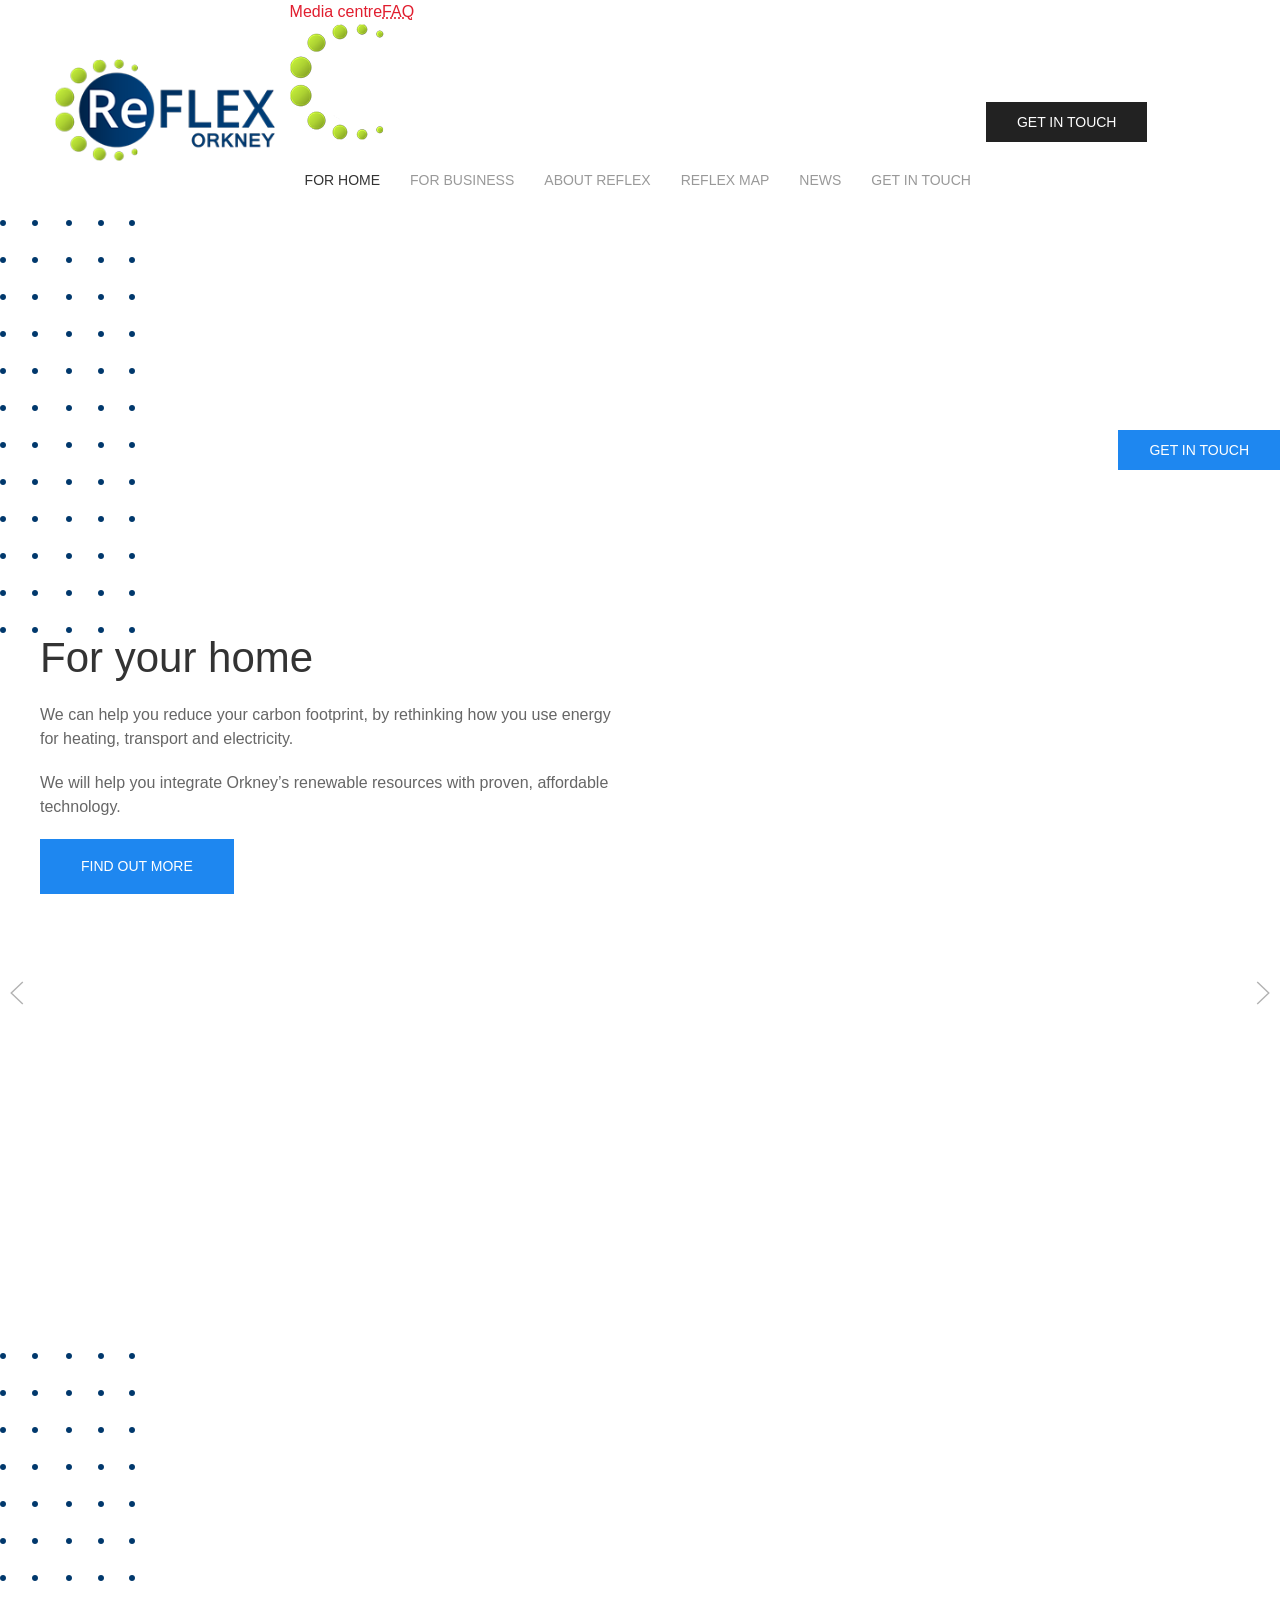
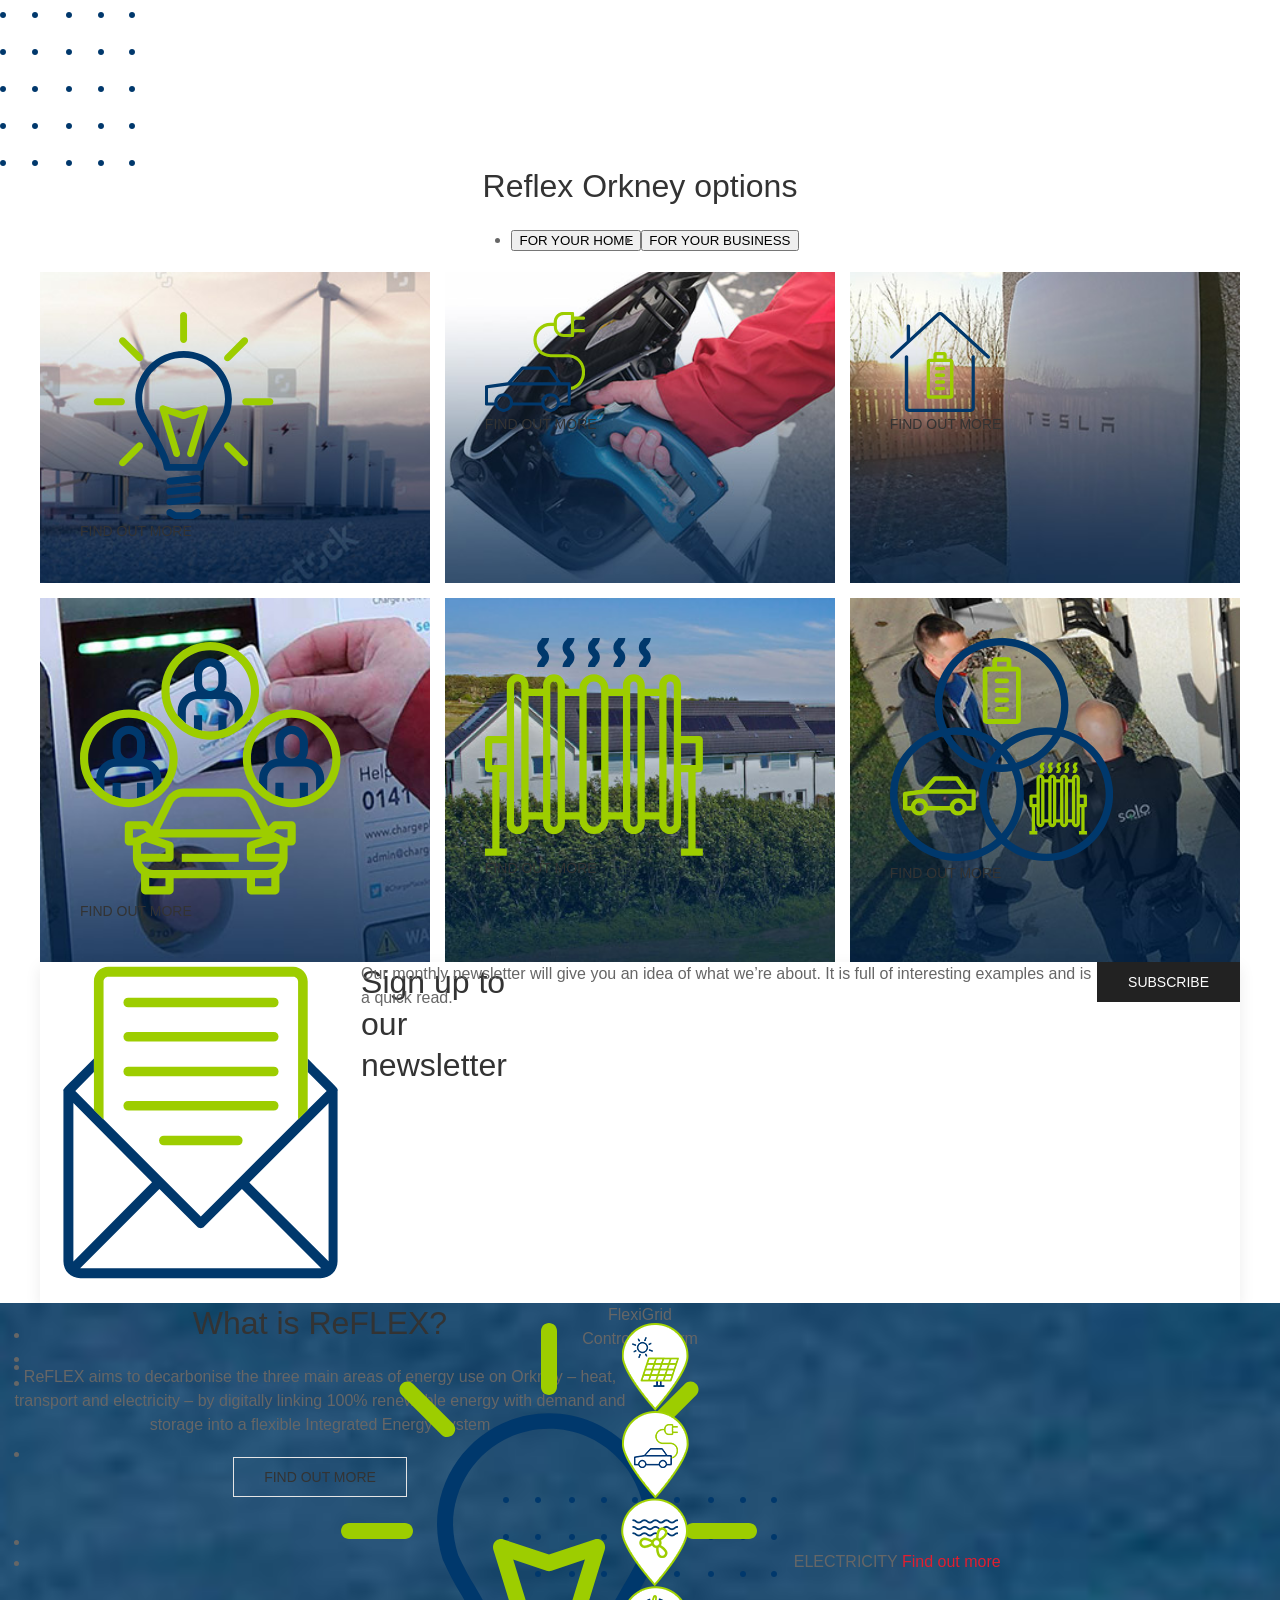
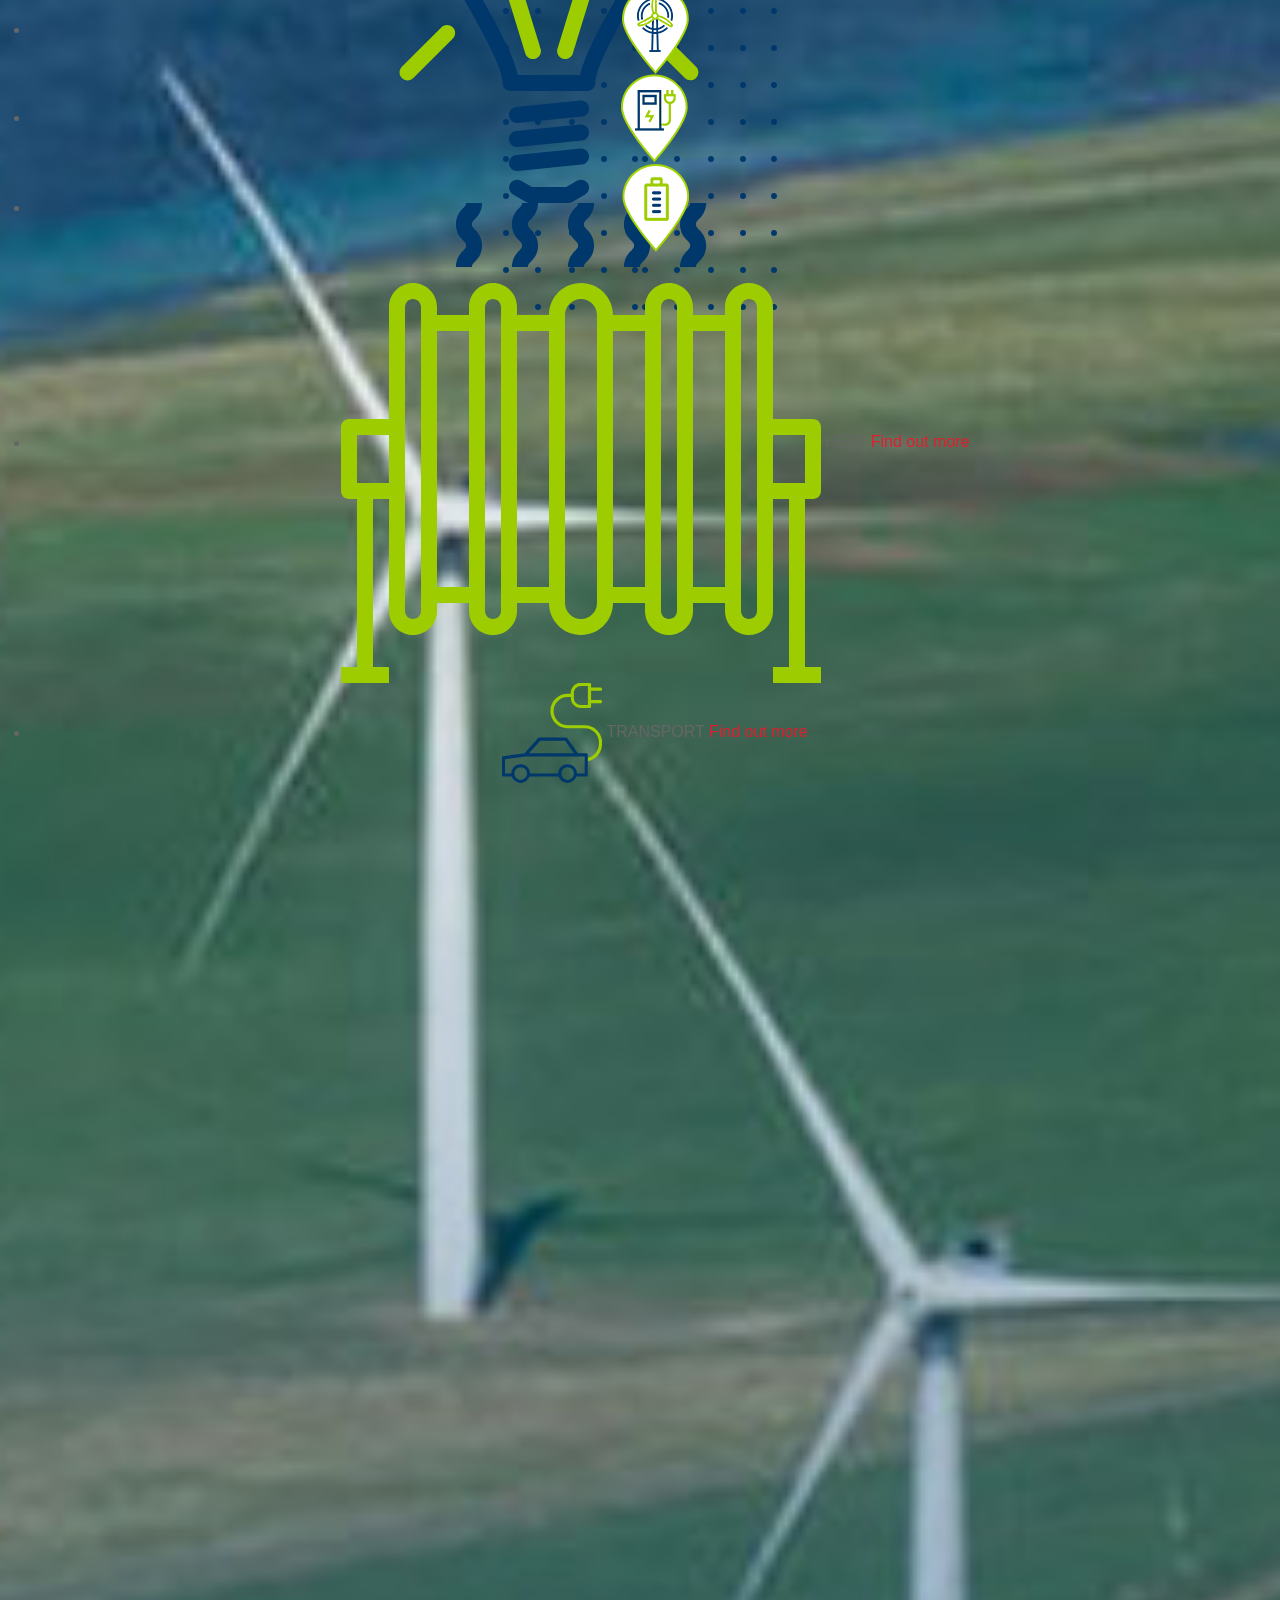
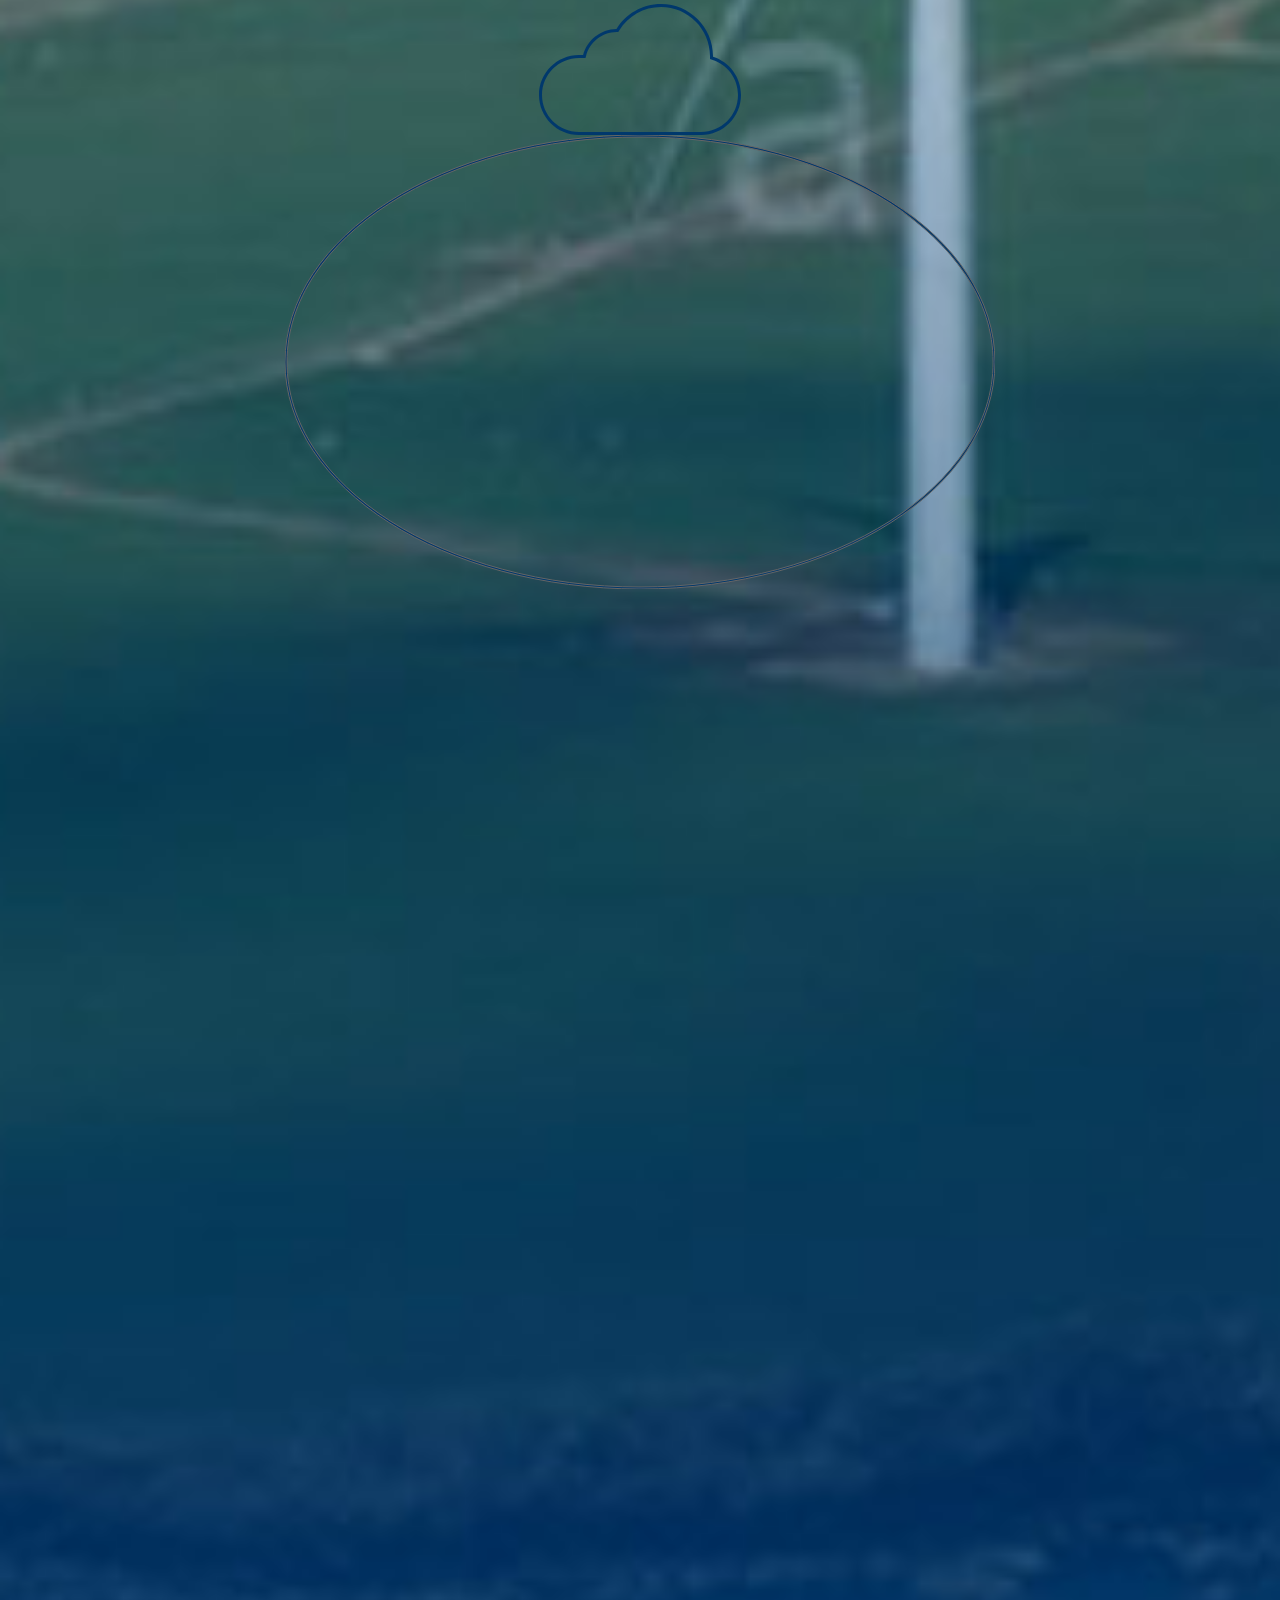
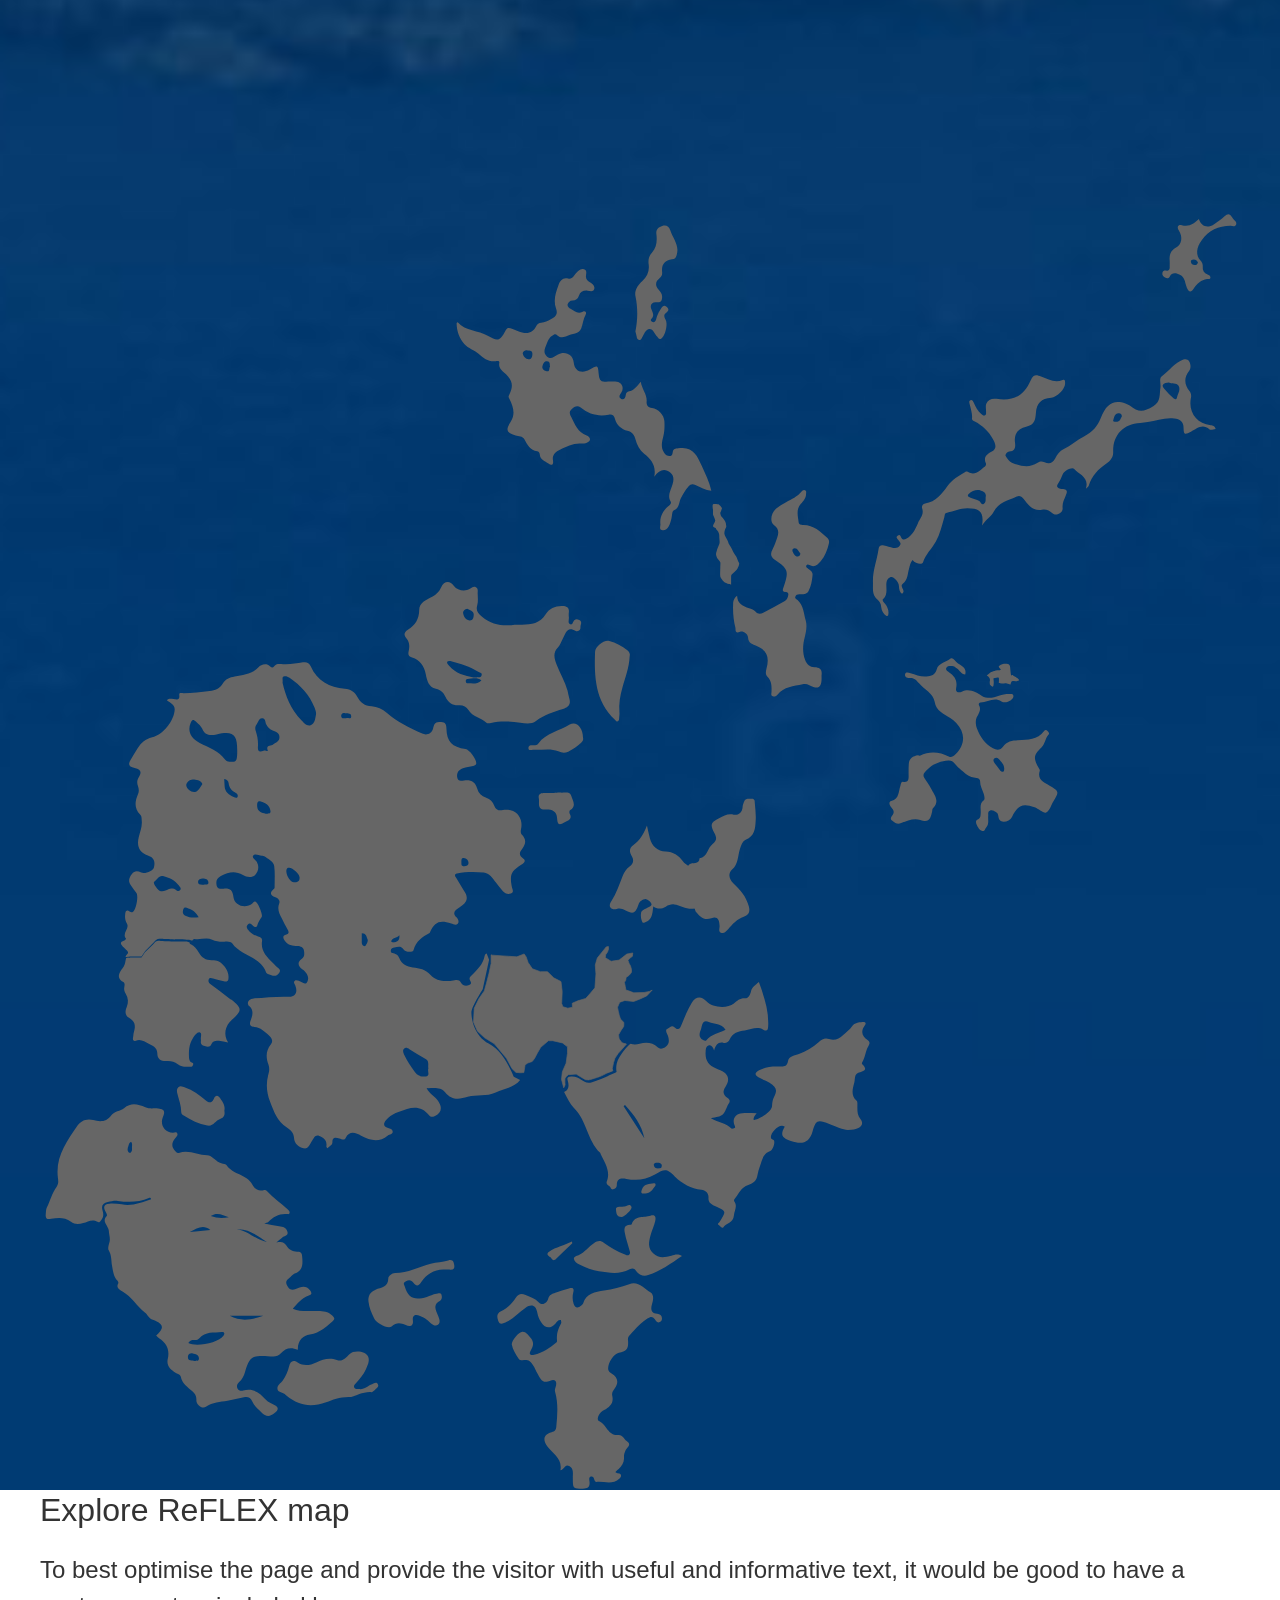
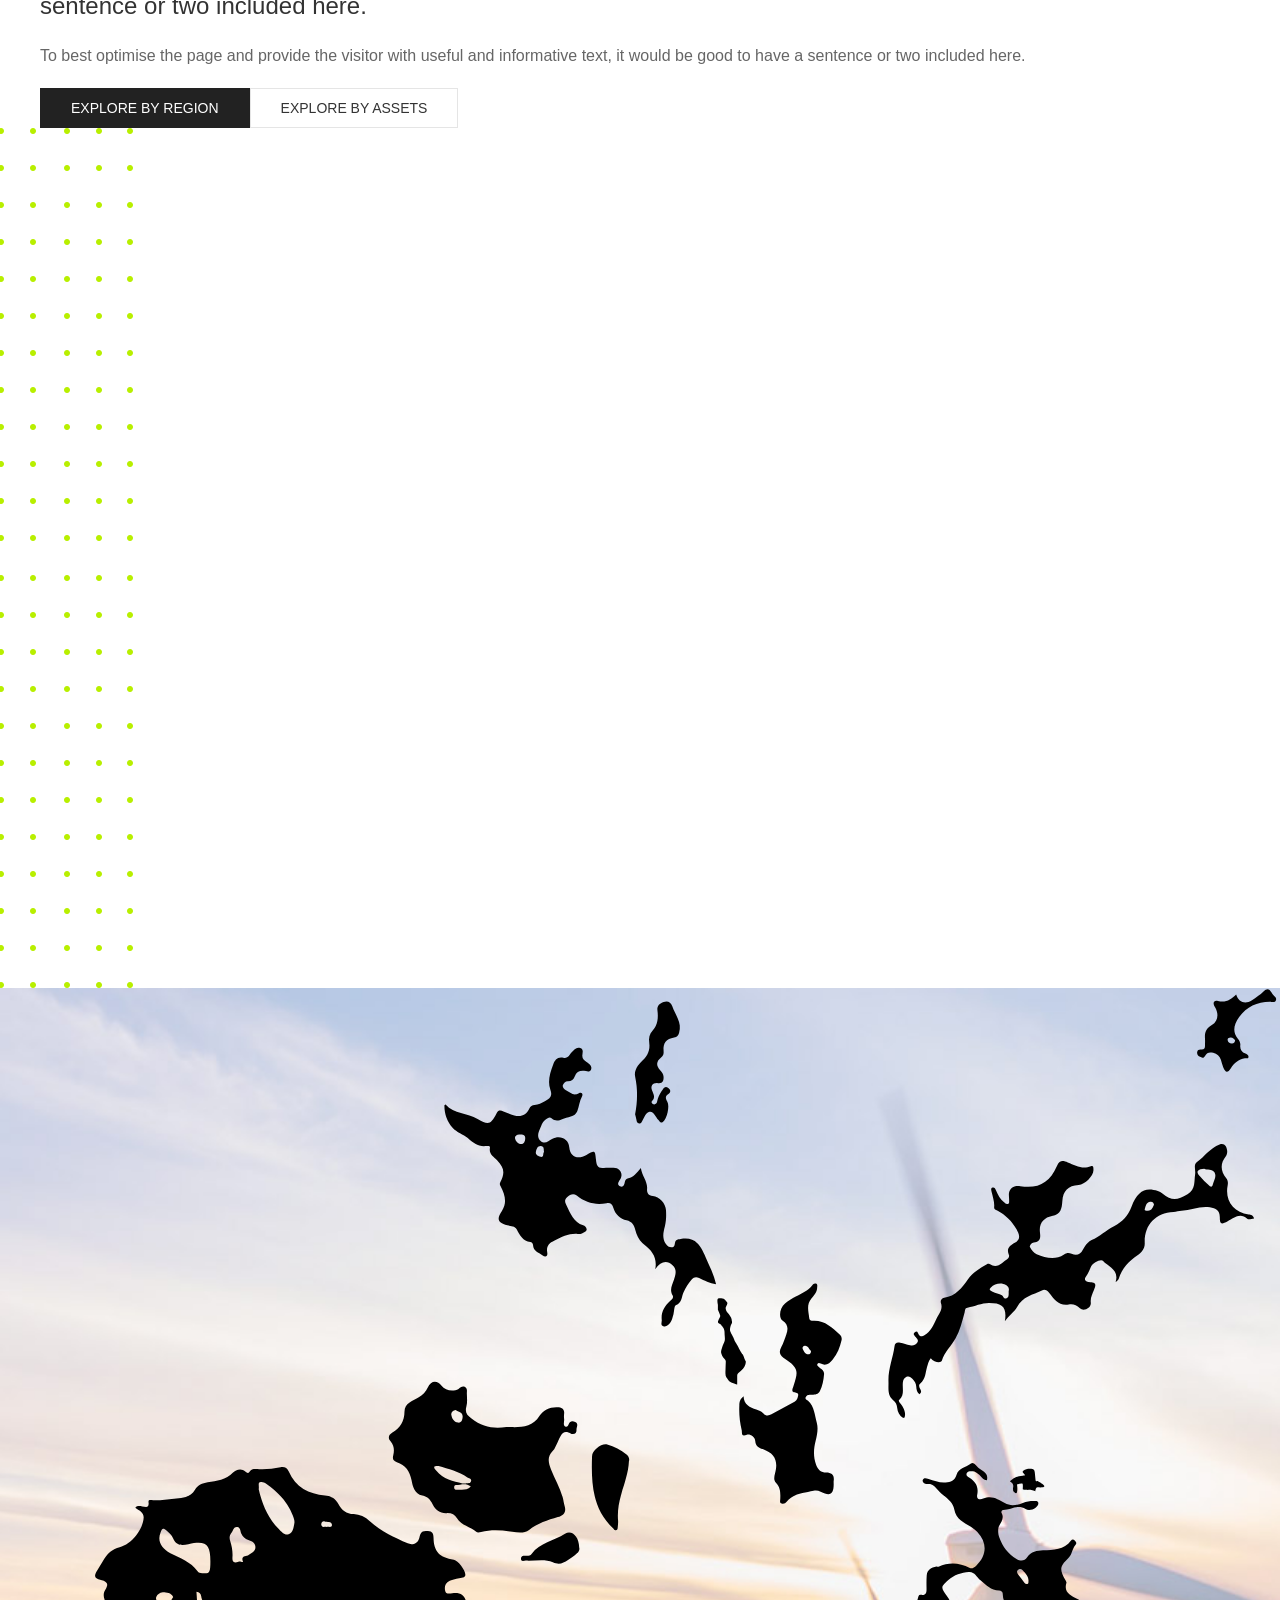
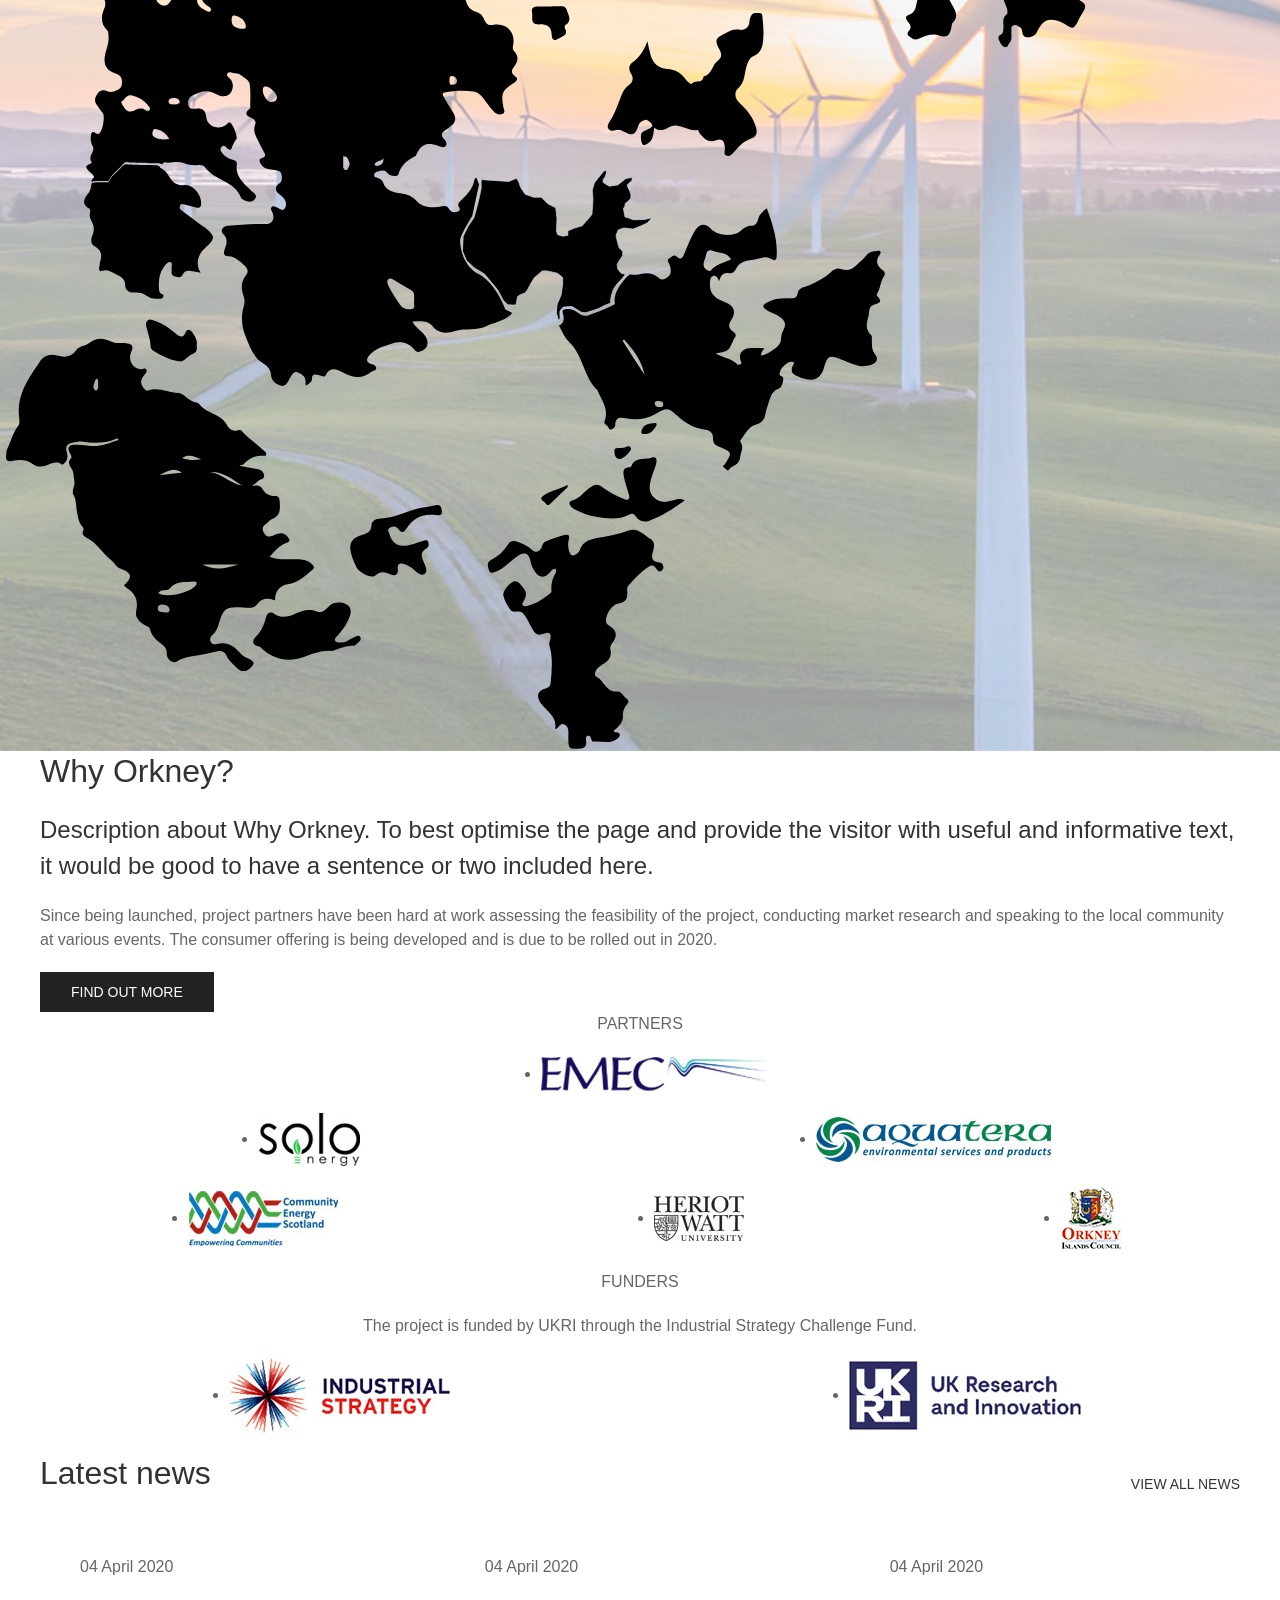
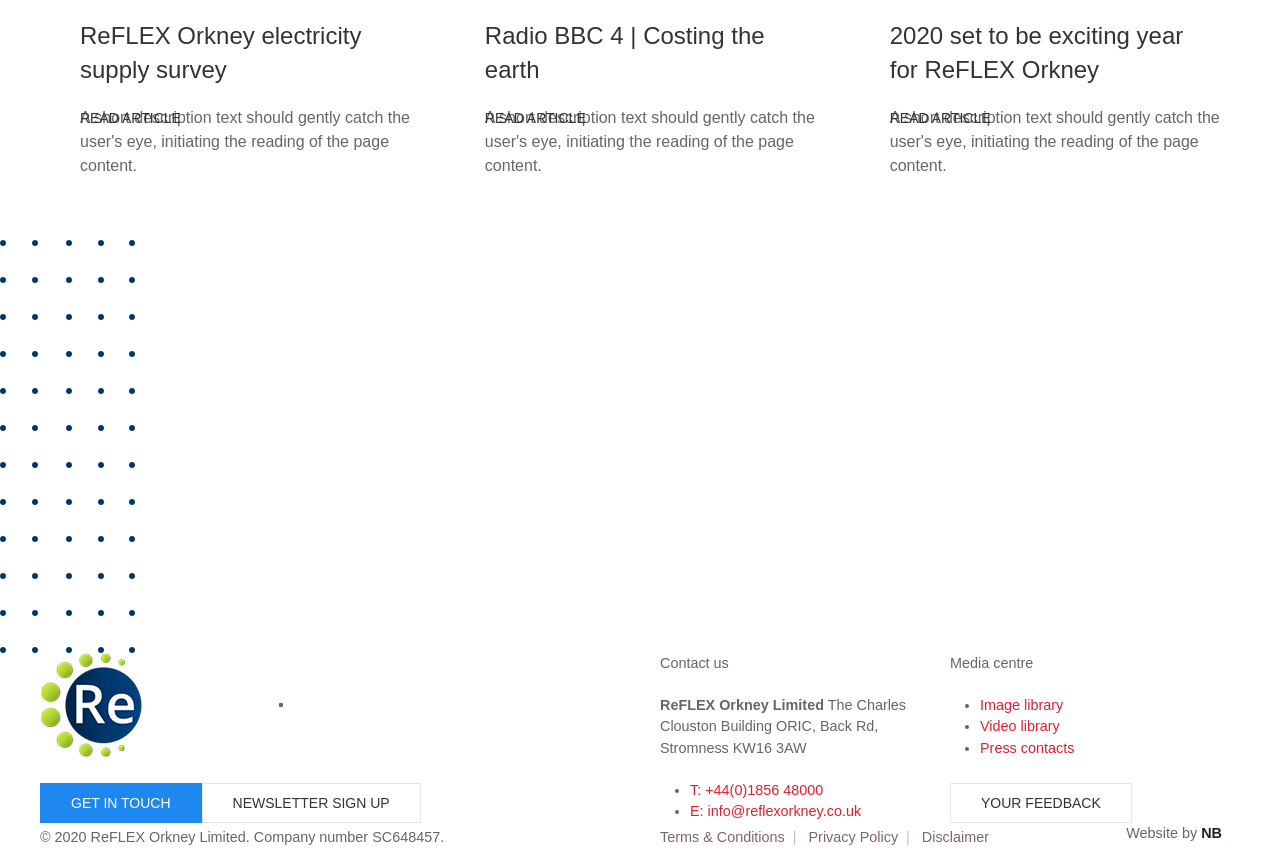
==== commit cef2db14: "Responsive finished" ====
--- a/src/index.html
+++ b/src/index.html
@@ -801,7 +801,7 @@
 			<div class='uk-container'>
 				<div class='latest-news-inner'>
 					<div class='uk-flex uk-flex-between uk-flex-middle'>
-						<h2>More in news</h2>
+						<h2>Latest news</h2>
 						<a href='#' class='uk-button uk-button-text uk-button-large'><span>View all news</span></a>
 					</div>
 					<ul class='uk-grid-match uk-grid-small uk-child-width-1-3@l uk-child-width-1-2@s' data-uk-grid
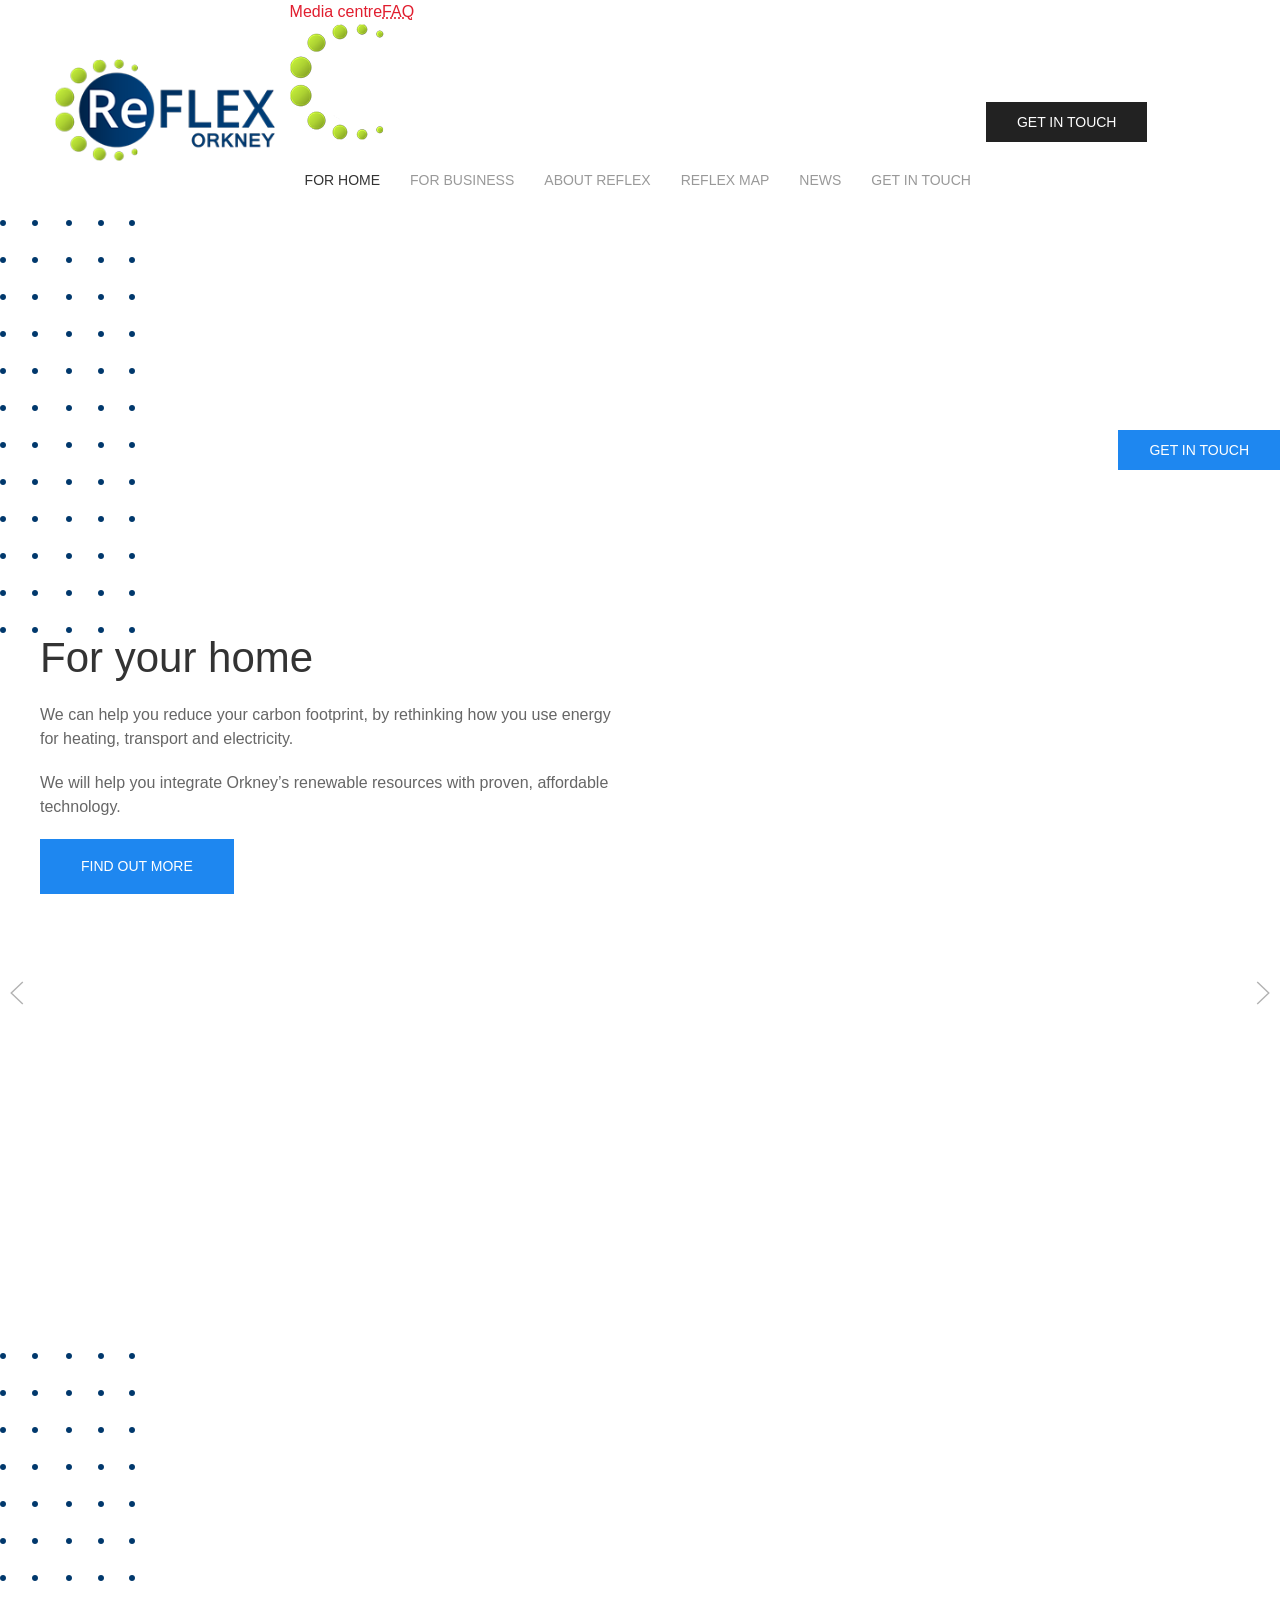
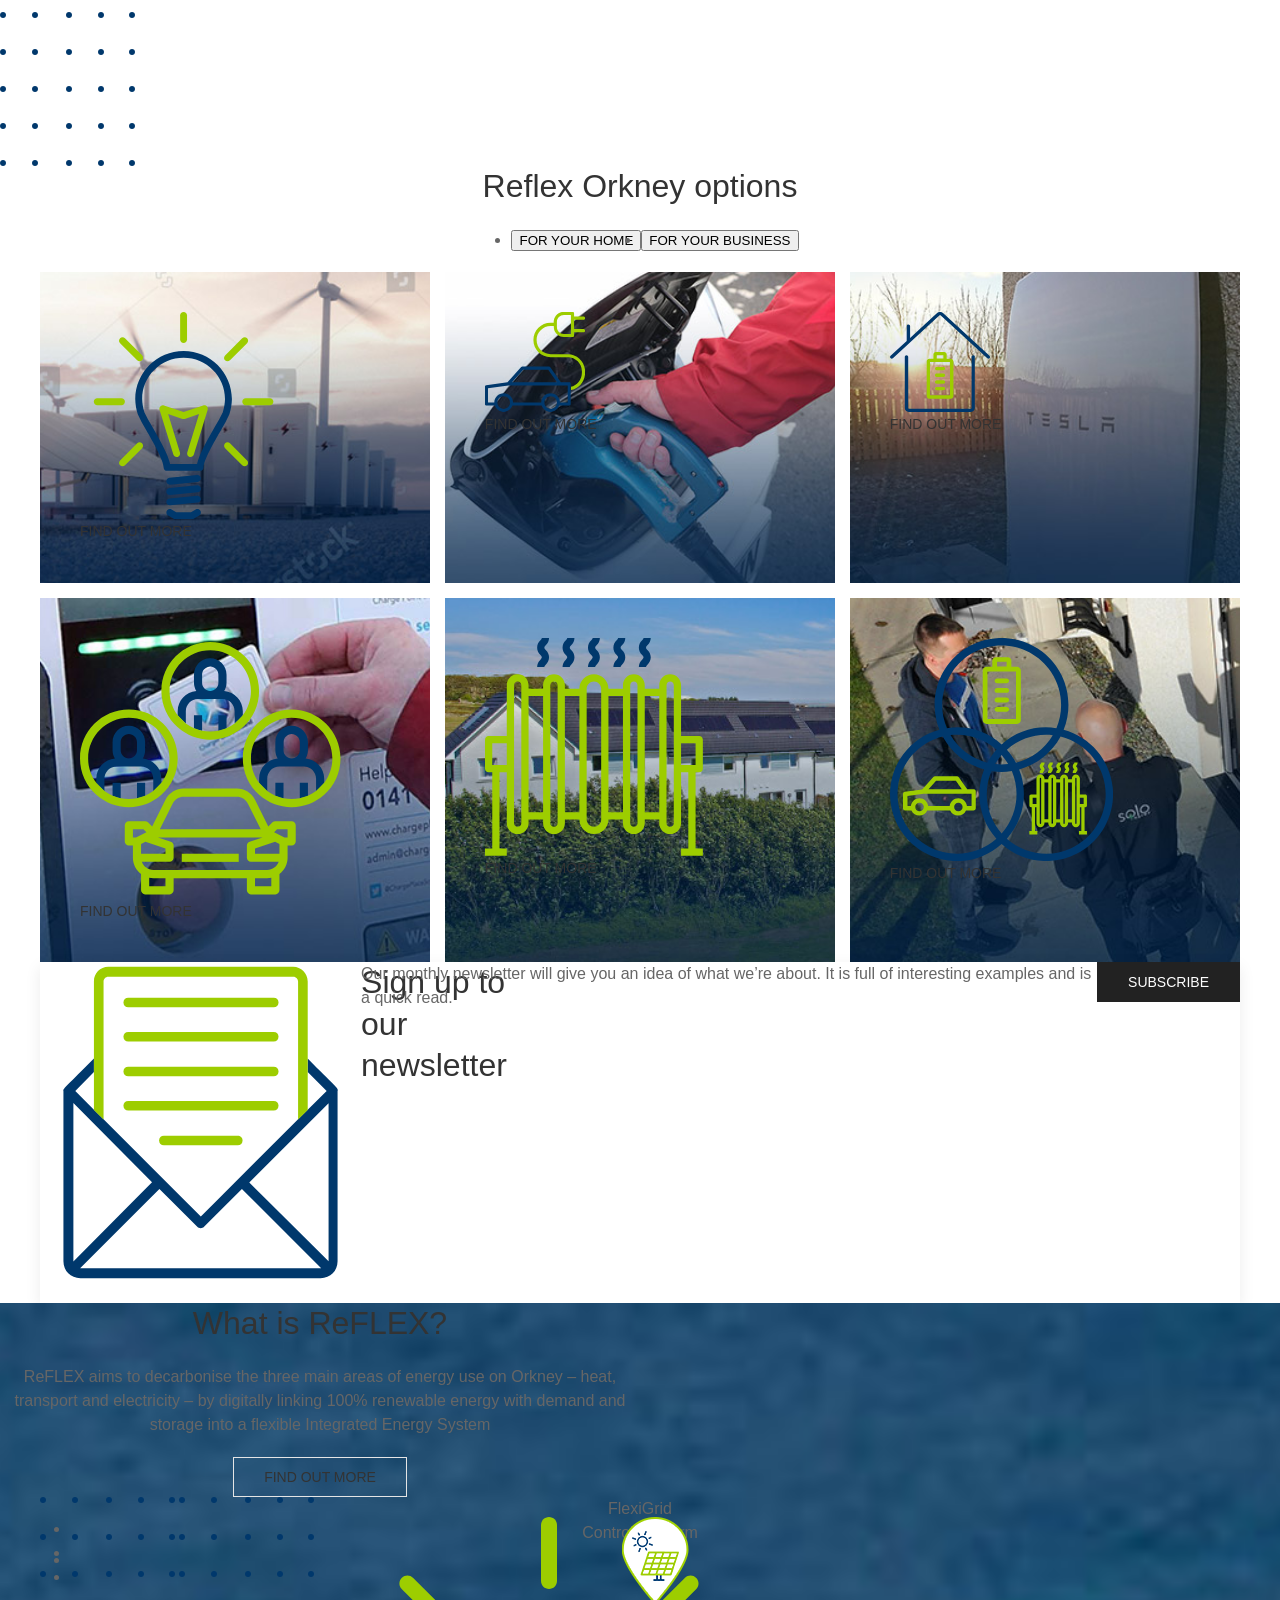
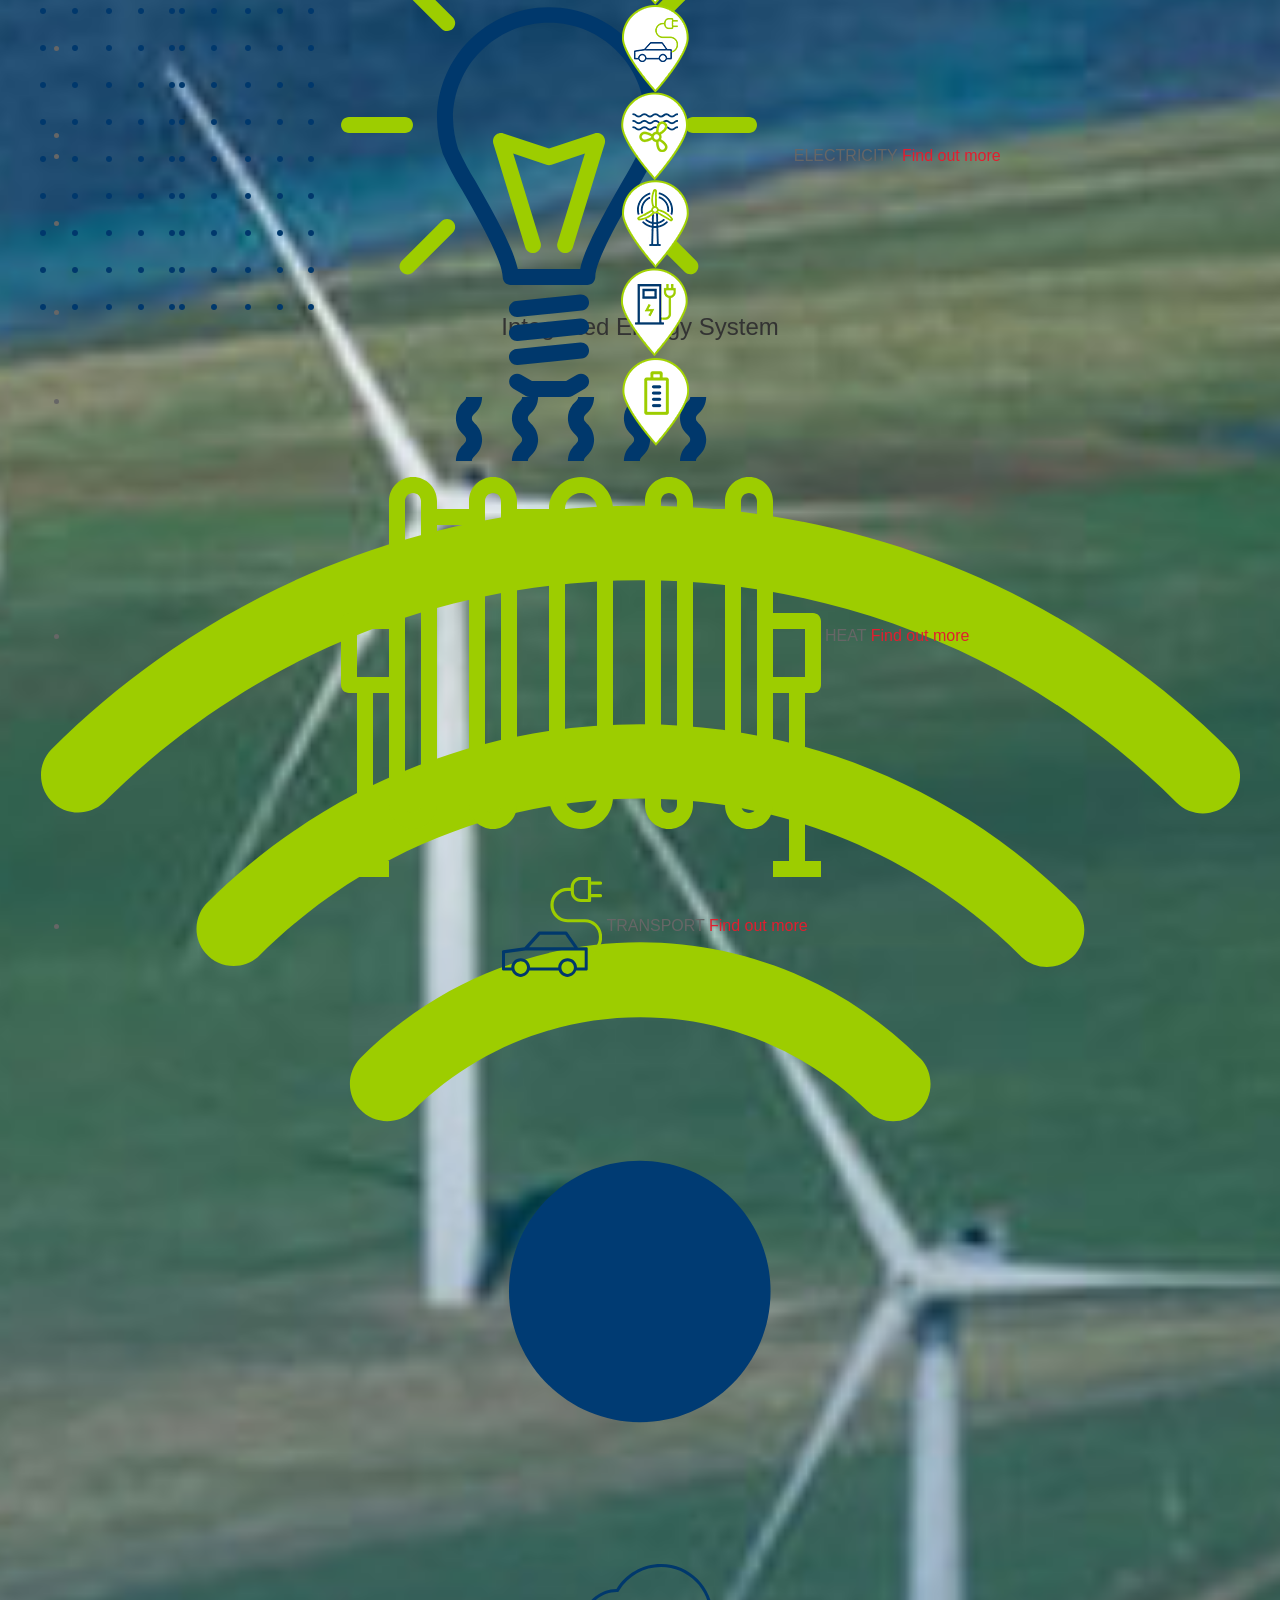
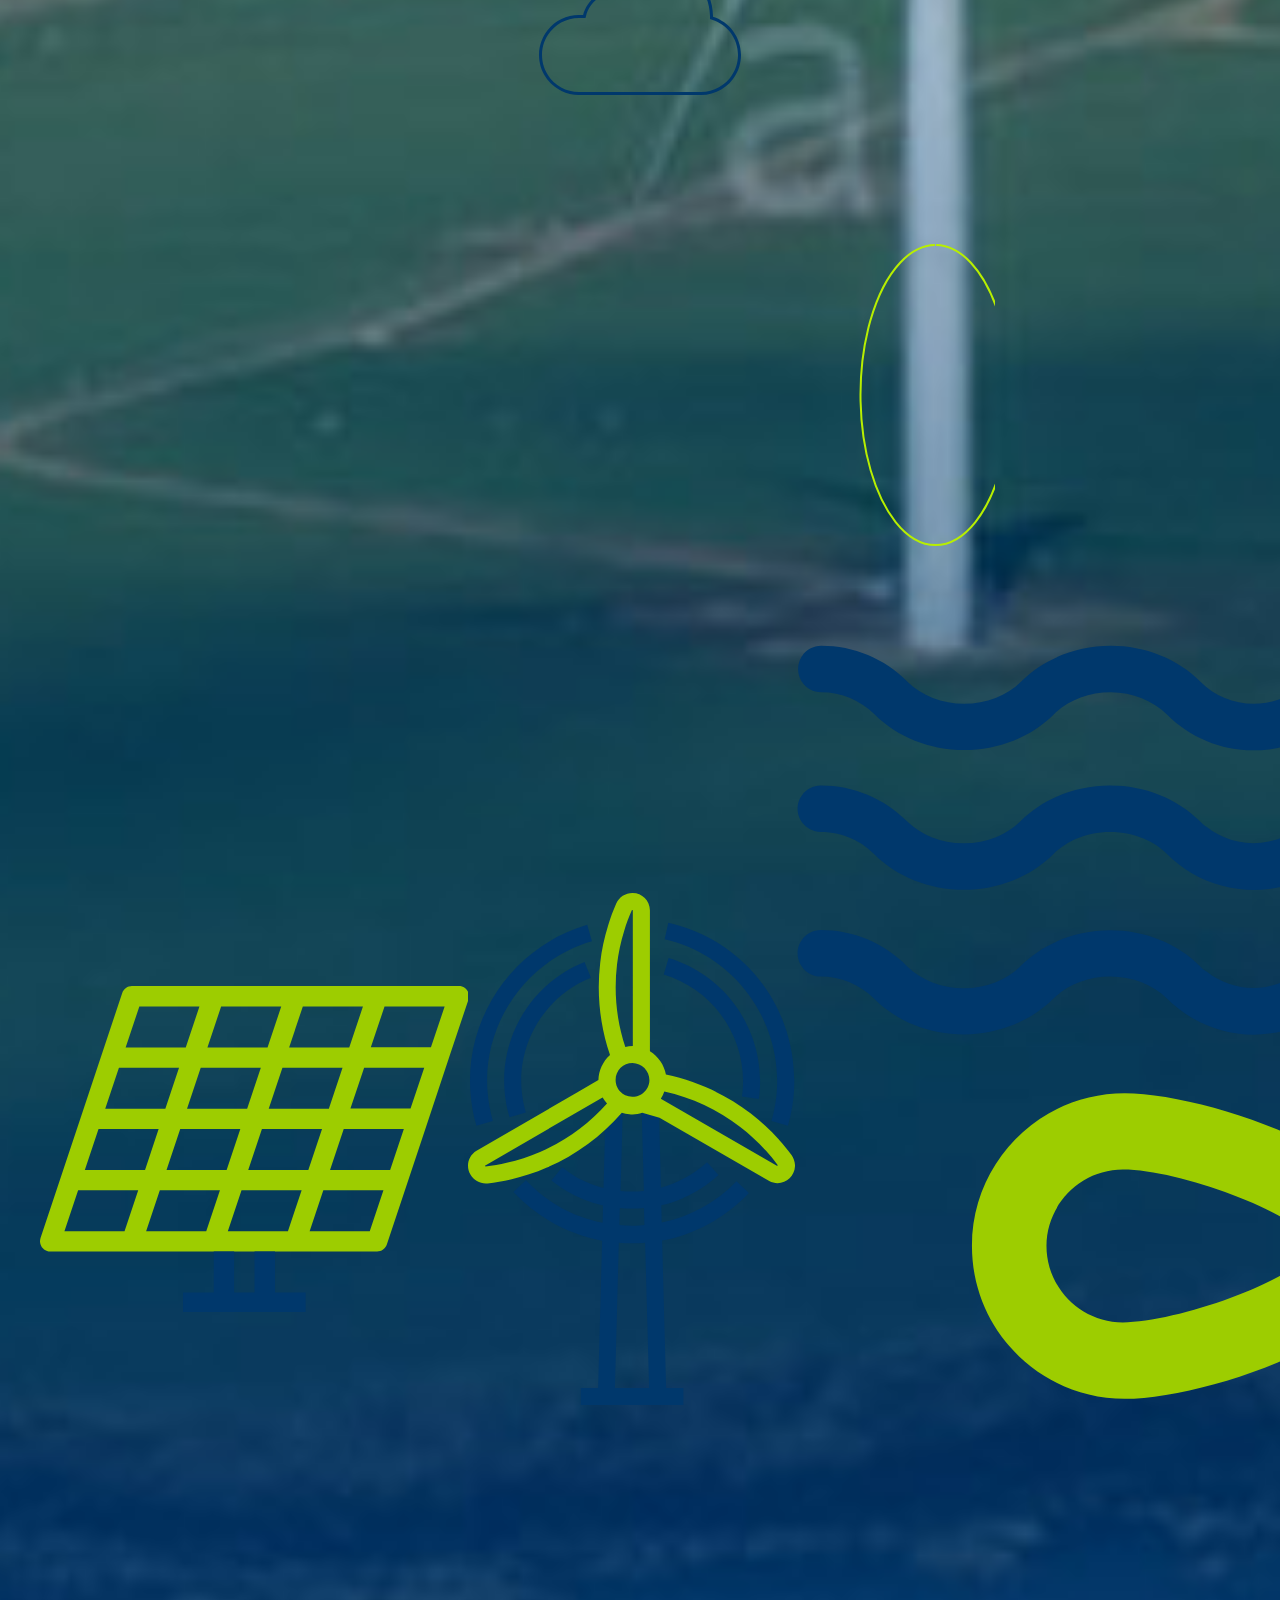
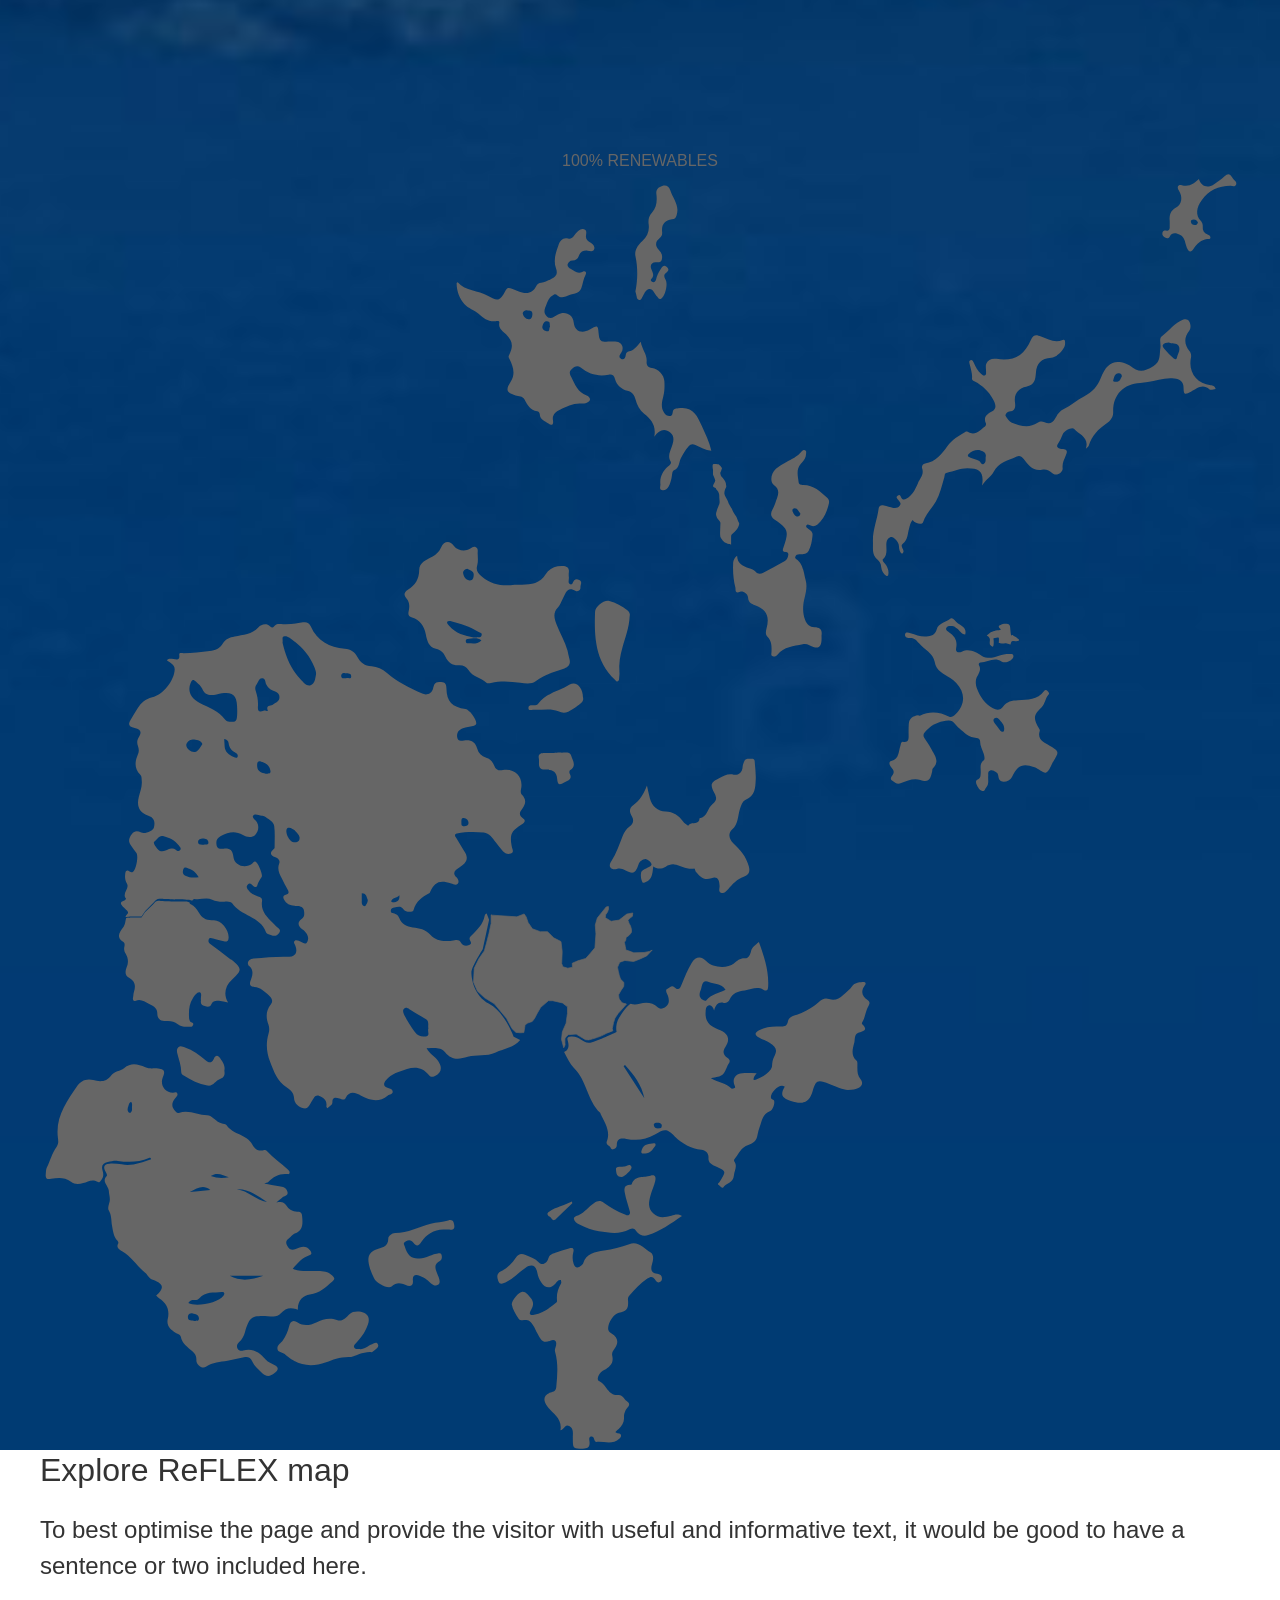
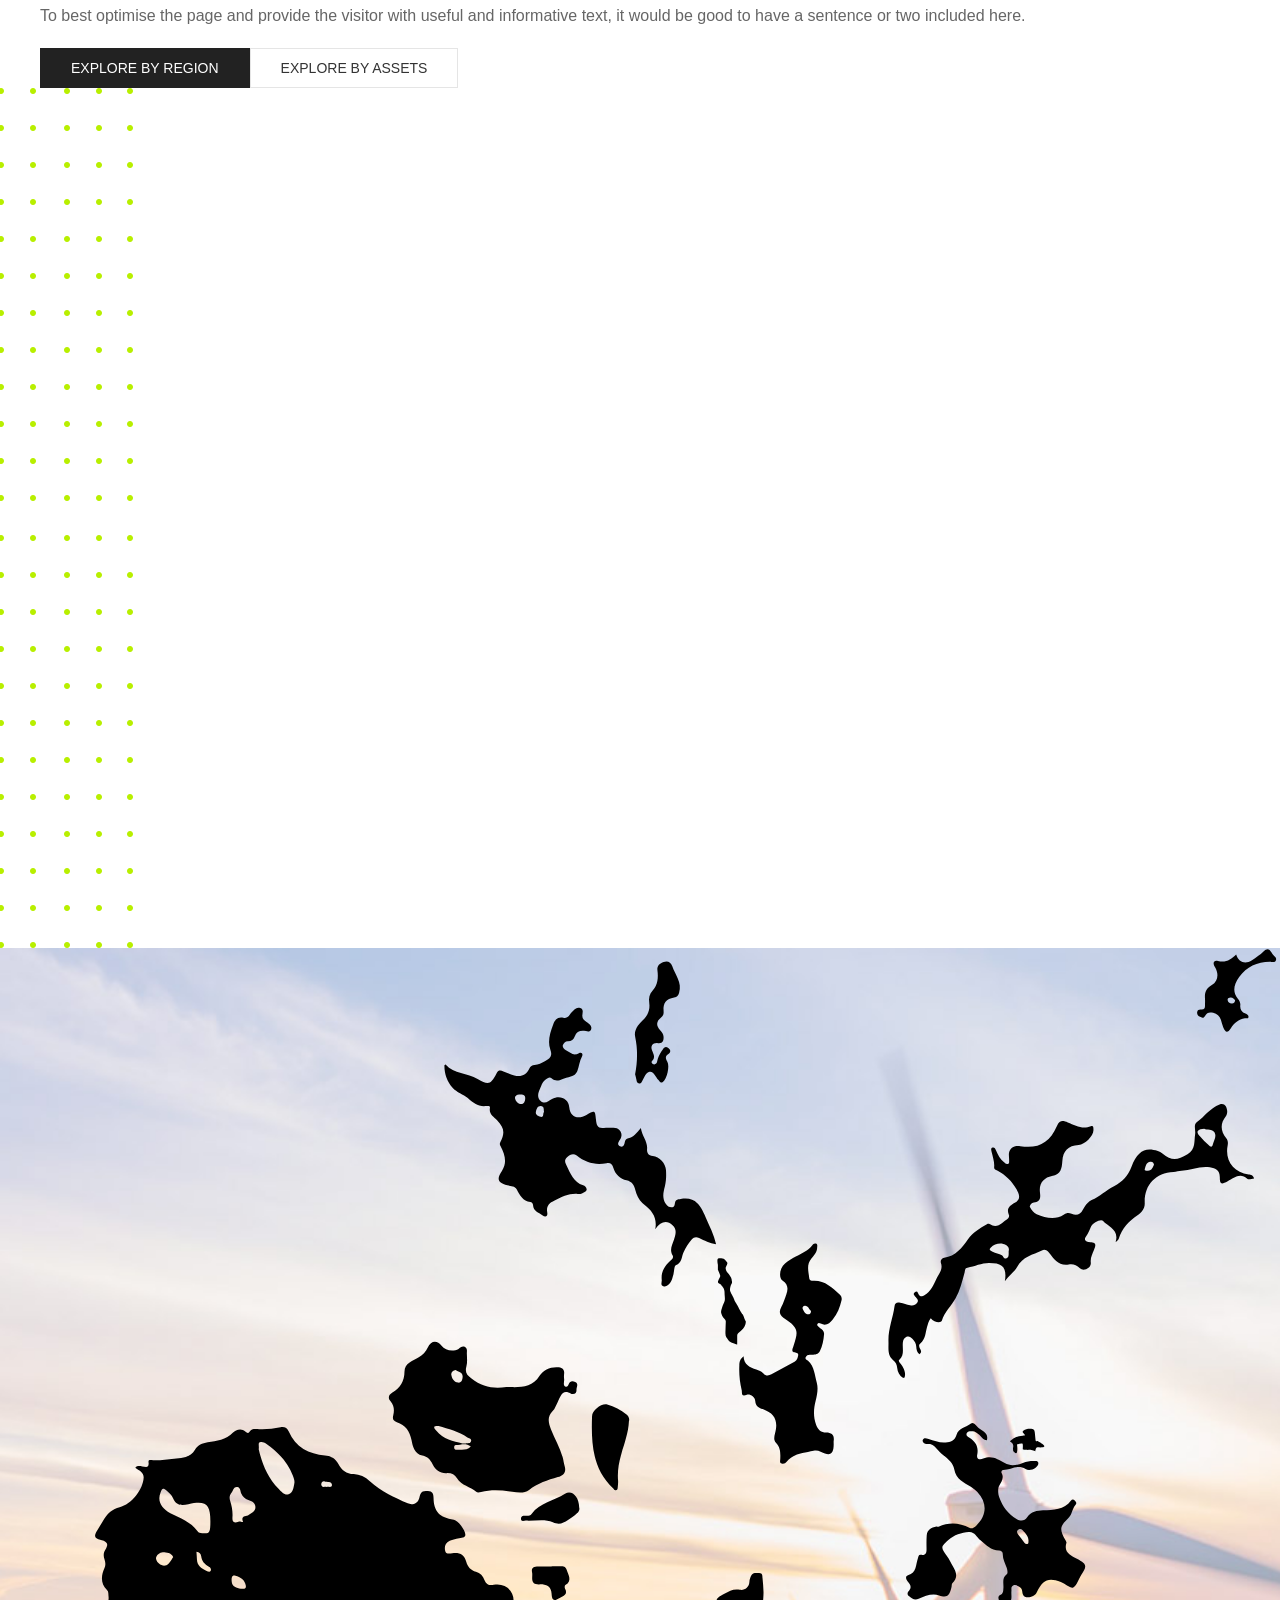
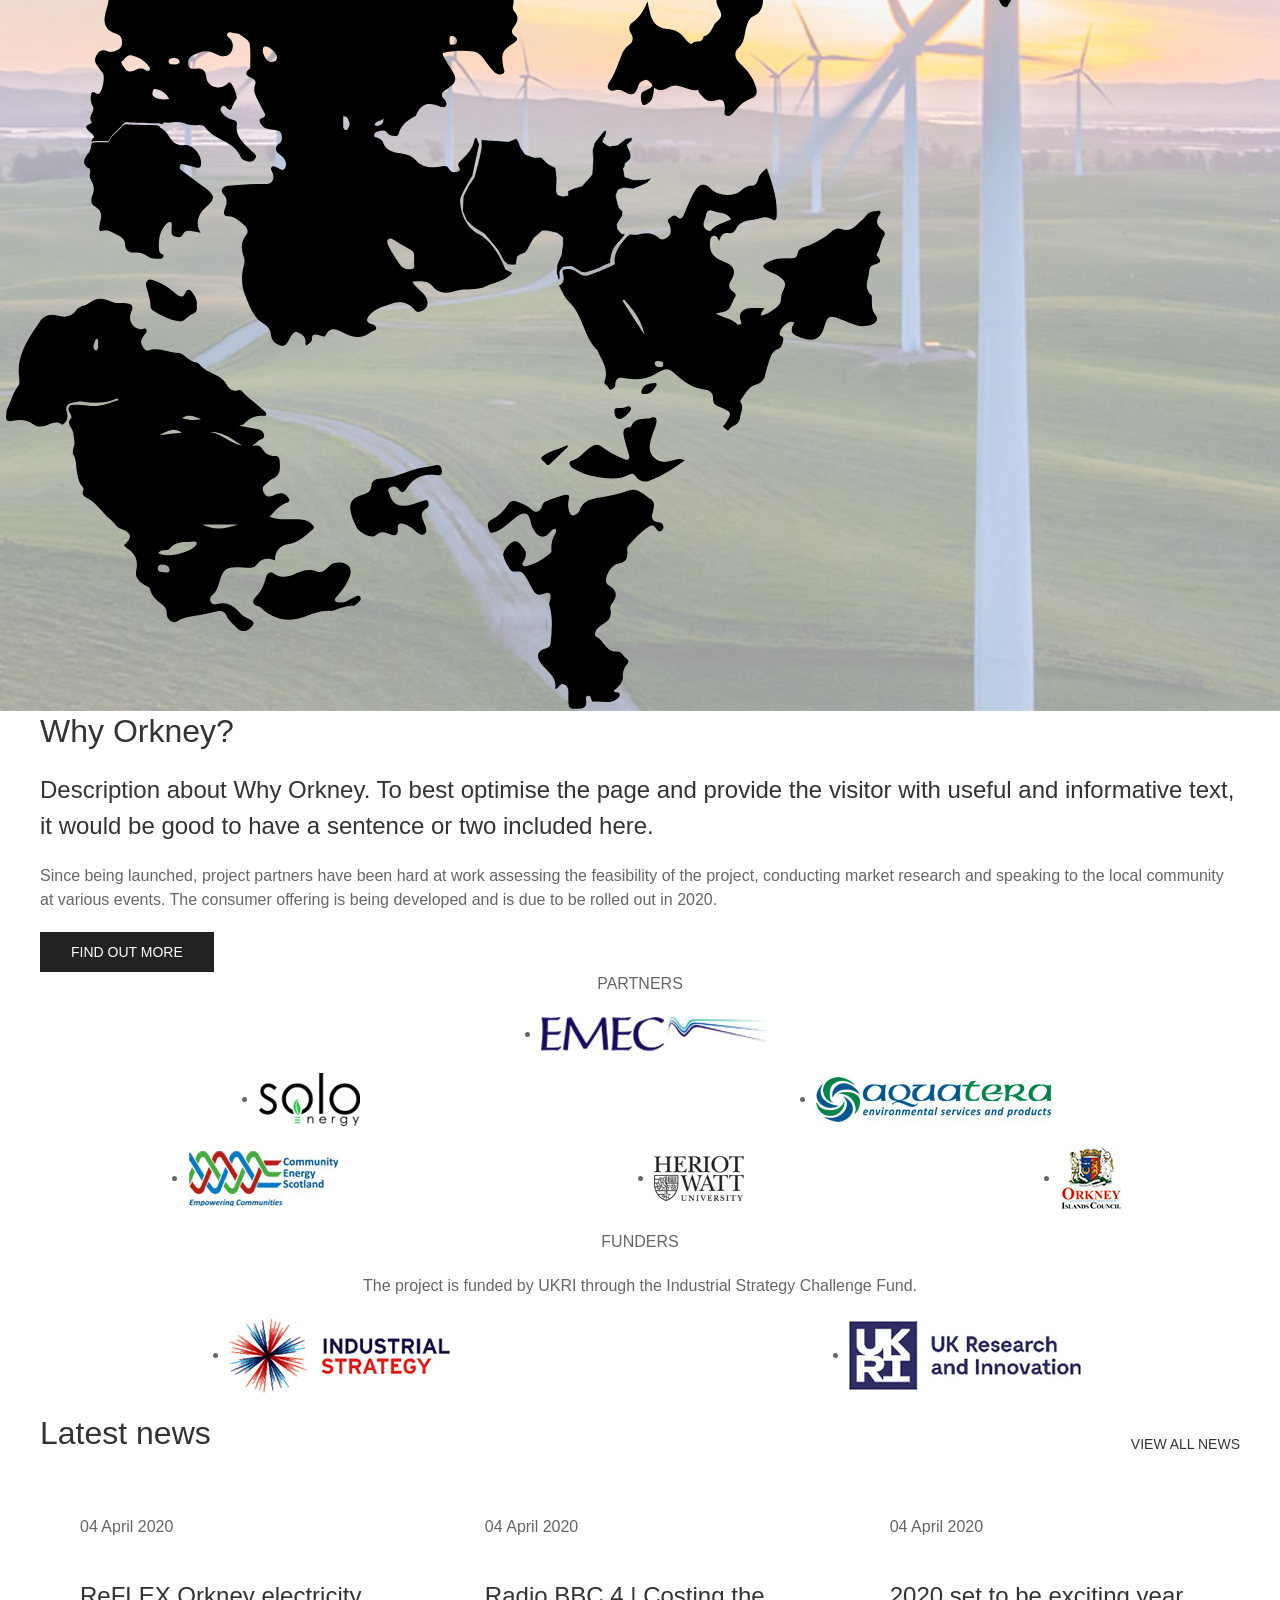
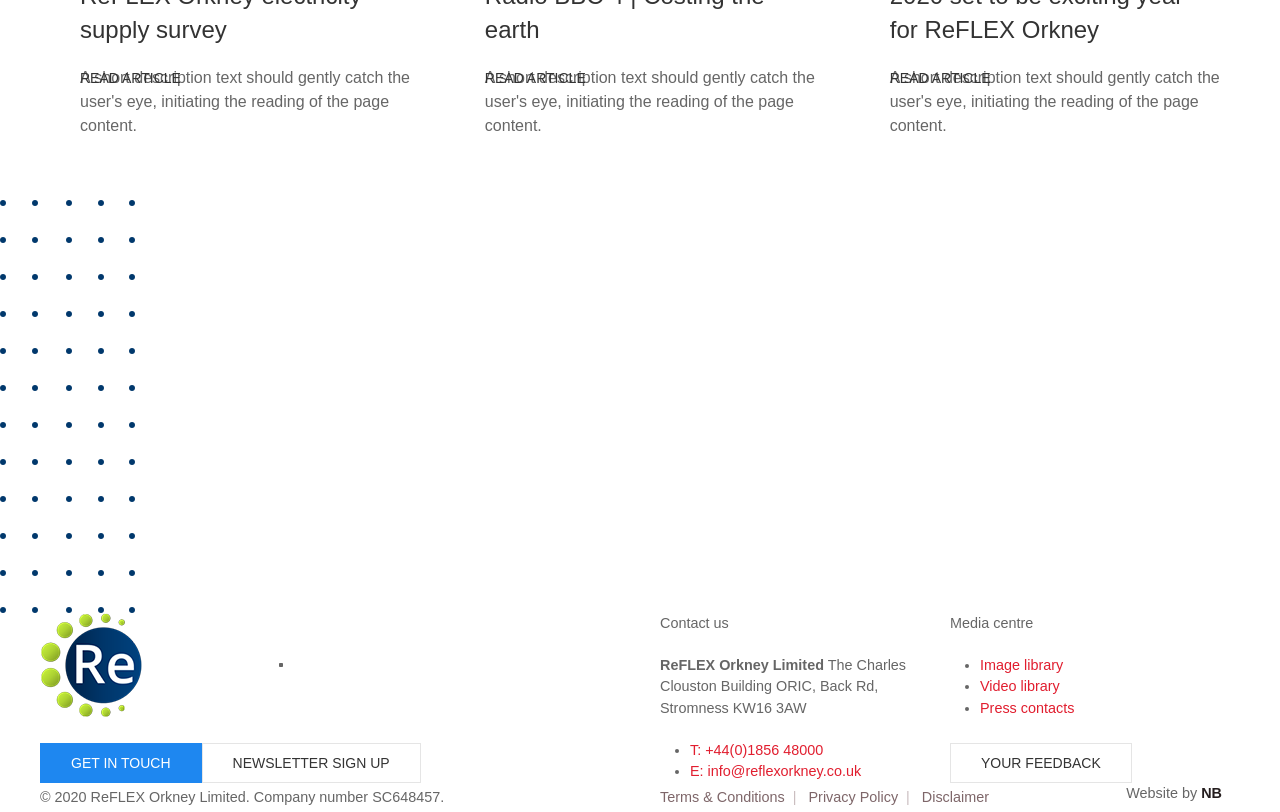
==== commit 5c83e90a: "Svg partially done" ====
--- a/src/index.html
+++ b/src/index.html
@@ -198,8 +198,8 @@
 					<div>
 						<a href='#' class='uk-position-center-left' data-uk-slidenav-previous
 							data-uk-slideshow-item='previous' aria-label="Previous slide"></a>
-						<a href='#' class='uk-position-center-right' data-uk-slidenav-next
-							data-uk-slideshow-item='next' aria-label="Next slide"></a>
+						<a href='#' class='uk-position-center-right' data-uk-slidenav-next data-uk-slideshow-item='next'
+							aria-label="Next slide"></a>
 					</div>
 				</div>
 
@@ -492,80 +492,83 @@
 				</div>
 			</div>
 			<div class='uk-container'>
-				<div class='ies-container uk-text-center'>
+				<div class="ies-wrap uk-position-relative">
 					<span class='dots-bg left blue' role='presentation'>
 						<img src='./img/dots-bg.svg' data-uk-svg alt='image'>
 					</span>
 					<span class='dots-bg right' role='presentation'>
 						<img src='./img/dots-bg.svg' data-uk-svg alt='image'>
 					</span>
-					<h3>Integrated Energy System</h3>
-					<div class='flexi-cloud'>
-						<span class='cloud'></span>
-						<span role='presentation'><img src='./img/FLEX-wifi-waves.svg' data-uk-img alt='image'></span>
-						<img src='./img/FLEX-cloud.svg' data-uk-svg alt='image'>
-						<div class='uk-position-cover uk-flex uk-flex-column'>
-							<span>FlexiGrid</span>
-							<span>Control Platform</span>
-						</div>
-					</div>
-					<div class='ies-box uk-margin-auto' data-uk-scrollspy='cls: ies-box-active'>
-						<div data-uk-parallax='stroke: 45'>
-							<img src='./img/FLEX-green-circle-1.svg' data-uk-svg alt=''>
-						</div>
-						<div class='renewables-wrap'><span class='triangle-left'
-								role='presentation'><span></span></span>
-							<div class='renewables'>
-								<div class='uk-flex uk-flex-middle'>
-									<img src='./img/solar-energy-no-sun.svg' data-uk-img alt='image'>
-									<img src='./img/turbine-wind.svg' data-uk-img alt='image'>
-									<img src='./img/turbine-tidal.svg' data-uk-img alt='image'>
-								</div>
-								<span class='uk-text-uppercase'>100% renewables</span>
-							</div>
-						</div>
-
-						<div class='ies-box-inner'>
-							<img src='./img/orkney-map-regions.svg' data-uk-svg alt='Orkney map regions'>
-							<ul class='ies-triangles uk-position-cover' role='presentation'>
-								<li></li>
-								<li></li>
-								<li></li>
-							</ul>
-							<ul class='ies-links uk-position-cover'>
-								<li>
-									<div>
-										<a href='#' class='uk-position-cover' aria-label='Find out more'></a>
-										<img src='./img/lightbulb.svg' data-uk-svg alt='image'>
-										<span class='uk-text-uppercase'>Electricity</span>
-										<a href='#' class='font-arrow-right'>Find out more</a>
+					<div class='ies-container uk-text-center'>
+						<h3>Integrated Energy System</h3>
+						<div class='flexi-cloud'>
+							<span class='cloud'></span>
+							<span role='presentation'><img src='./img/FLEX-wifi-waves.svg' data-uk-img
+									alt='image'></span>
+							<img src='./img/FLEX-cloud.svg' data-uk-svg alt='image'>
+							<div class='uk-position-cover uk-flex uk-flex-column'>
+								<span>FlexiGrid</span>
+								<span>Control Platform</span>
+							</div>
+						</div>
+						<div class='ies-box uk-margin-auto' data-uk-scrollspy='cls: ies-box-active'>
+							<div>
+								<img src='./img/FLEX-green-circle-1.svg' class="ellipse" data-uk-svg alt='image'>
+							</div>
+							<div class='renewables-wrap'><span class='triangle-left'
+									role='presentation'><span></span></span>
+								<div class='renewables'>
+									<div class='uk-flex uk-flex-middle'>
+										<img src='./img/solar-energy-no-sun.svg' data-uk-img alt='image'>
+										<img src='./img/turbine-wind.svg' data-uk-img alt='image'>
+										<img src='./img/turbine-tidal.svg' data-uk-img alt='image'>
 									</div>
-								</li>
-								<li>
-									<div>
-										<a href='#' class='uk-position-cover' aria-label='Find out more'></a>
-										<img src='./img/heating.svg' data-uk-svg alt='image'>
-										<span class='uk-text-uppercase'>Heat</span>
-										<a href='#' class='font-arrow-right'>Find out more</a>
-									</div>
-								</li>
-								<li>
-									<div>
-										<a href='#' class='uk-position-cover' aria-label='Find out more'></a>
-										<img src='./img/electric-vehicles.svg' data-uk-svg alt='image'>
-										<span class='uk-text-uppercase'>Transport</span>
-										<a href='#' class='font-arrow-right'>Find out more</a>
-									</div>
-								</li>
-							</ul>
-							<ul class='ies-pins uk-position-cover'>
-								<li><img src='./img/solar-energy.png' data-uk-img alt='image'></li>
-								<li><img src='./img/electric-vehicles.png' data-uk-img alt='image'></li>
-								<li><img src='./img/turbine-tidal.png' data-uk-img alt='image'></li>
-								<li><img src='./img/turbine-wind.png' data-uk-img alt='image'></li>
-								<li><img src='./img/charger.png' data-uk-img alt='image'></li>
-								<li><img src='./img/battery.png' data-uk-img alt='image'></li>
-							</ul>
+									<span class='uk-text-uppercase'>100% renewables</span>
+								</div>
+							</div>
+
+							<div class='ies-box-inner'>
+								<img src='./img/orkney-map-regions.svg' data-uk-svg alt='Orkney map regions'>
+								<ul class='ies-triangles uk-position-cover' role='presentation'>
+									<li></li>
+									<li></li>
+									<li></li>
+								</ul>
+								<ul class='ies-links uk-position-cover'>
+									<li>
+										<div>
+											<a href='#' class='uk-position-cover' aria-label='Find out more'></a>
+											<img src='./img/lightbulb.svg' data-uk-svg alt='image'>
+											<span class='uk-text-uppercase'>Electricity</span>
+											<a href='#' class='font-arrow-right'>Find out more</a>
+										</div>
+									</li>
+									<li>
+										<div>
+											<a href='#' class='uk-position-cover' aria-label='Find out more'></a>
+											<img src='./img/heating.svg' data-uk-svg alt='image'>
+											<span class='uk-text-uppercase'>Heat</span>
+											<a href='#' class='font-arrow-right'>Find out more</a>
+										</div>
+									</li>
+									<li>
+										<div>
+											<a href='#' class='uk-position-cover' aria-label='Find out more'></a>
+											<img src='./img/electric-vehicles.svg' data-uk-svg alt='image'>
+											<span class='uk-text-uppercase'>Transport</span>
+											<a href='#' class='font-arrow-right'>Find out more</a>
+										</div>
+									</li>
+								</ul>
+								<ul class='ies-pins uk-position-cover'>
+									<li><img src='./img/solar-energy.png' data-uk-img alt='image'></li>
+									<li><img src='./img/electric-vehicles.png' data-uk-img alt='image'></li>
+									<li><img src='./img/turbine-tidal.png' data-uk-img alt='image'></li>
+									<li><img src='./img/turbine-wind.png' data-uk-img alt='image'></li>
+									<li><img src='./img/charger.png' data-uk-img alt='image'></li>
+									<li><img src='./img/battery.png' data-uk-img alt='image'></li>
+								</ul>
+							</div>
 						</div>
 					</div>
 				</div>
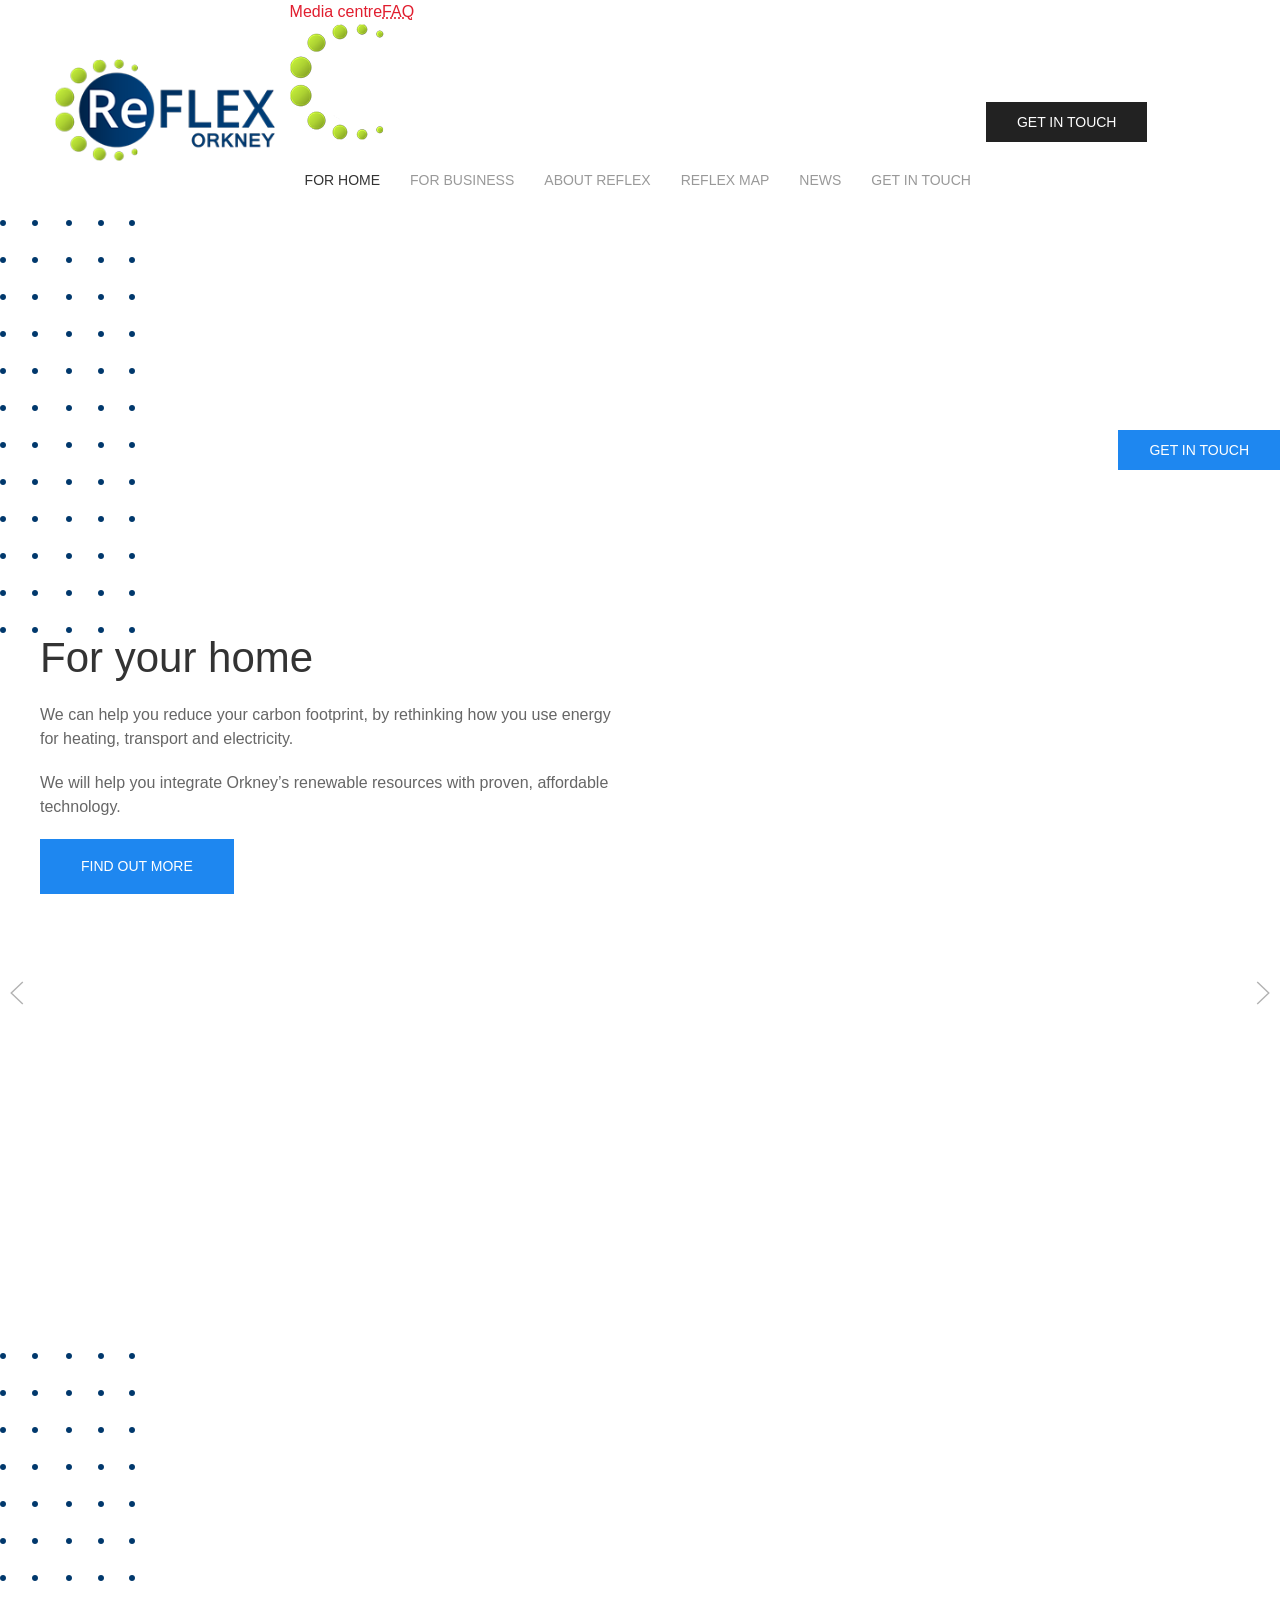
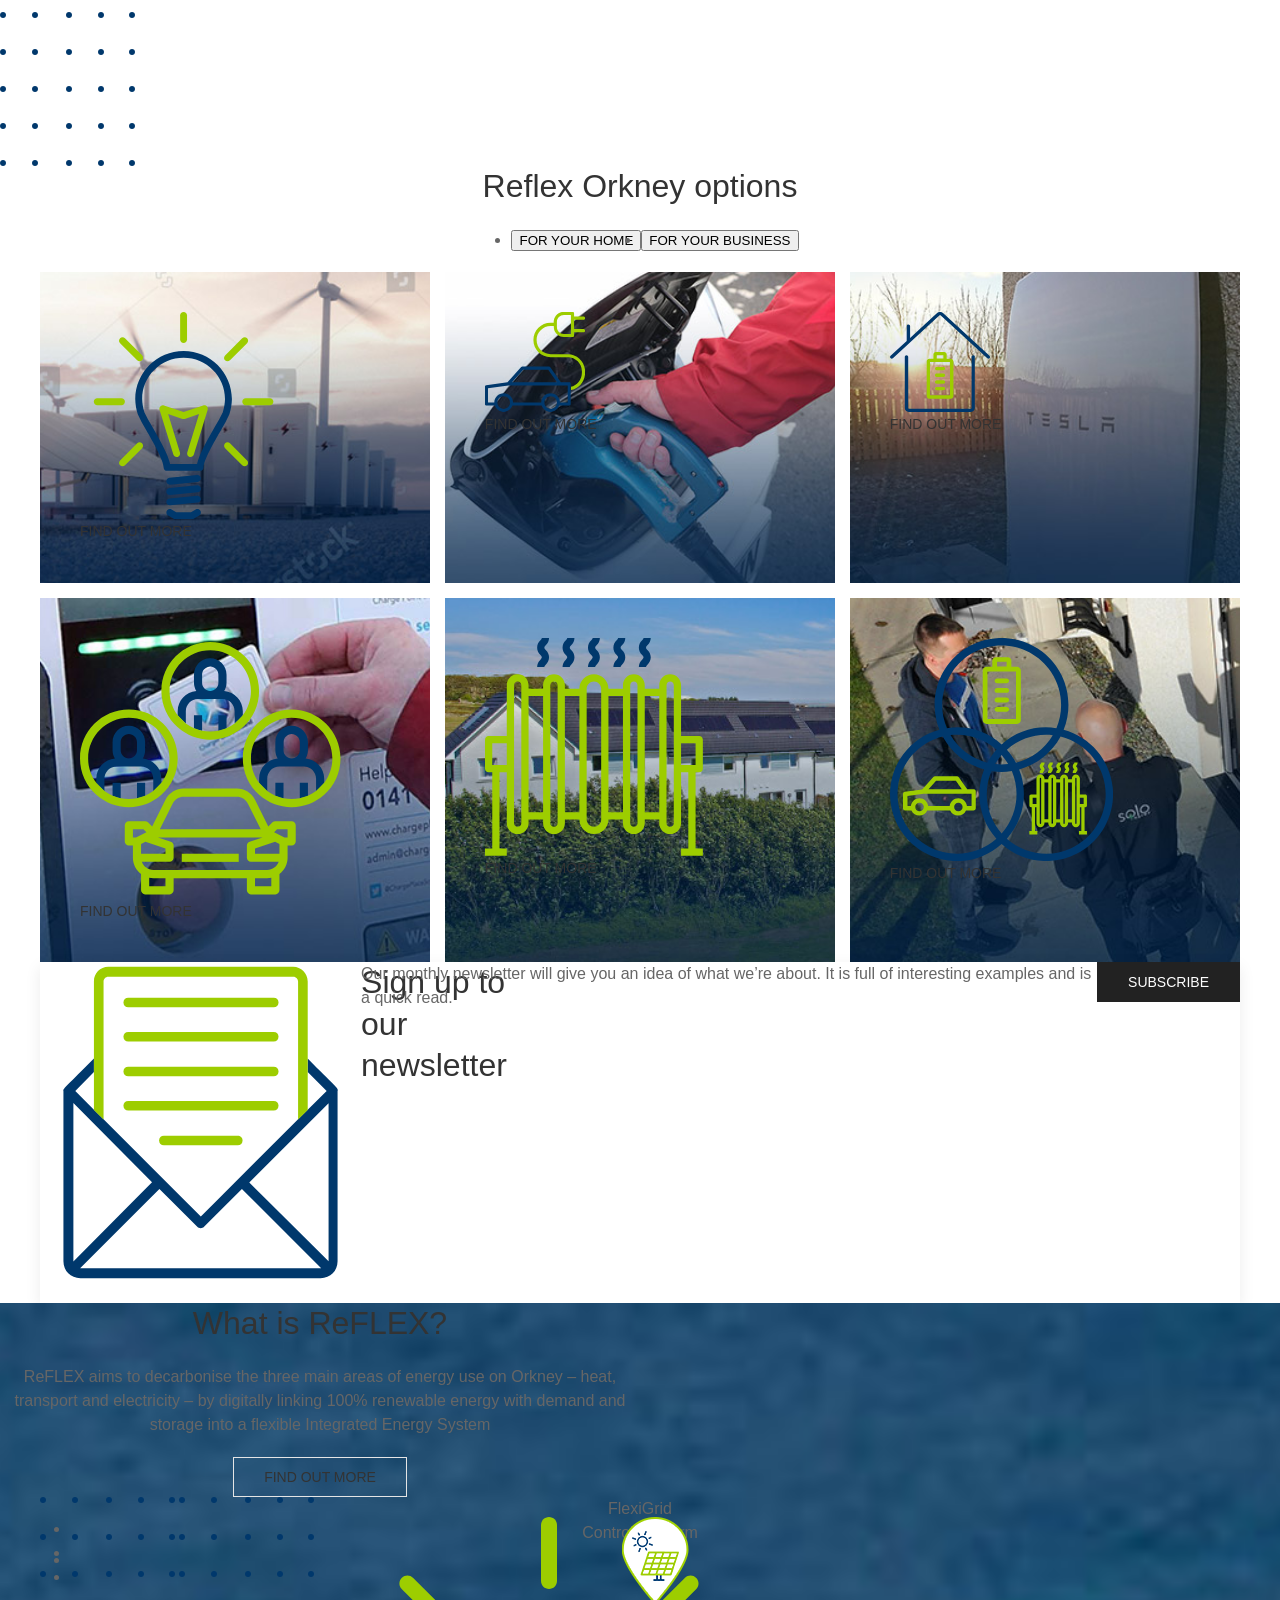
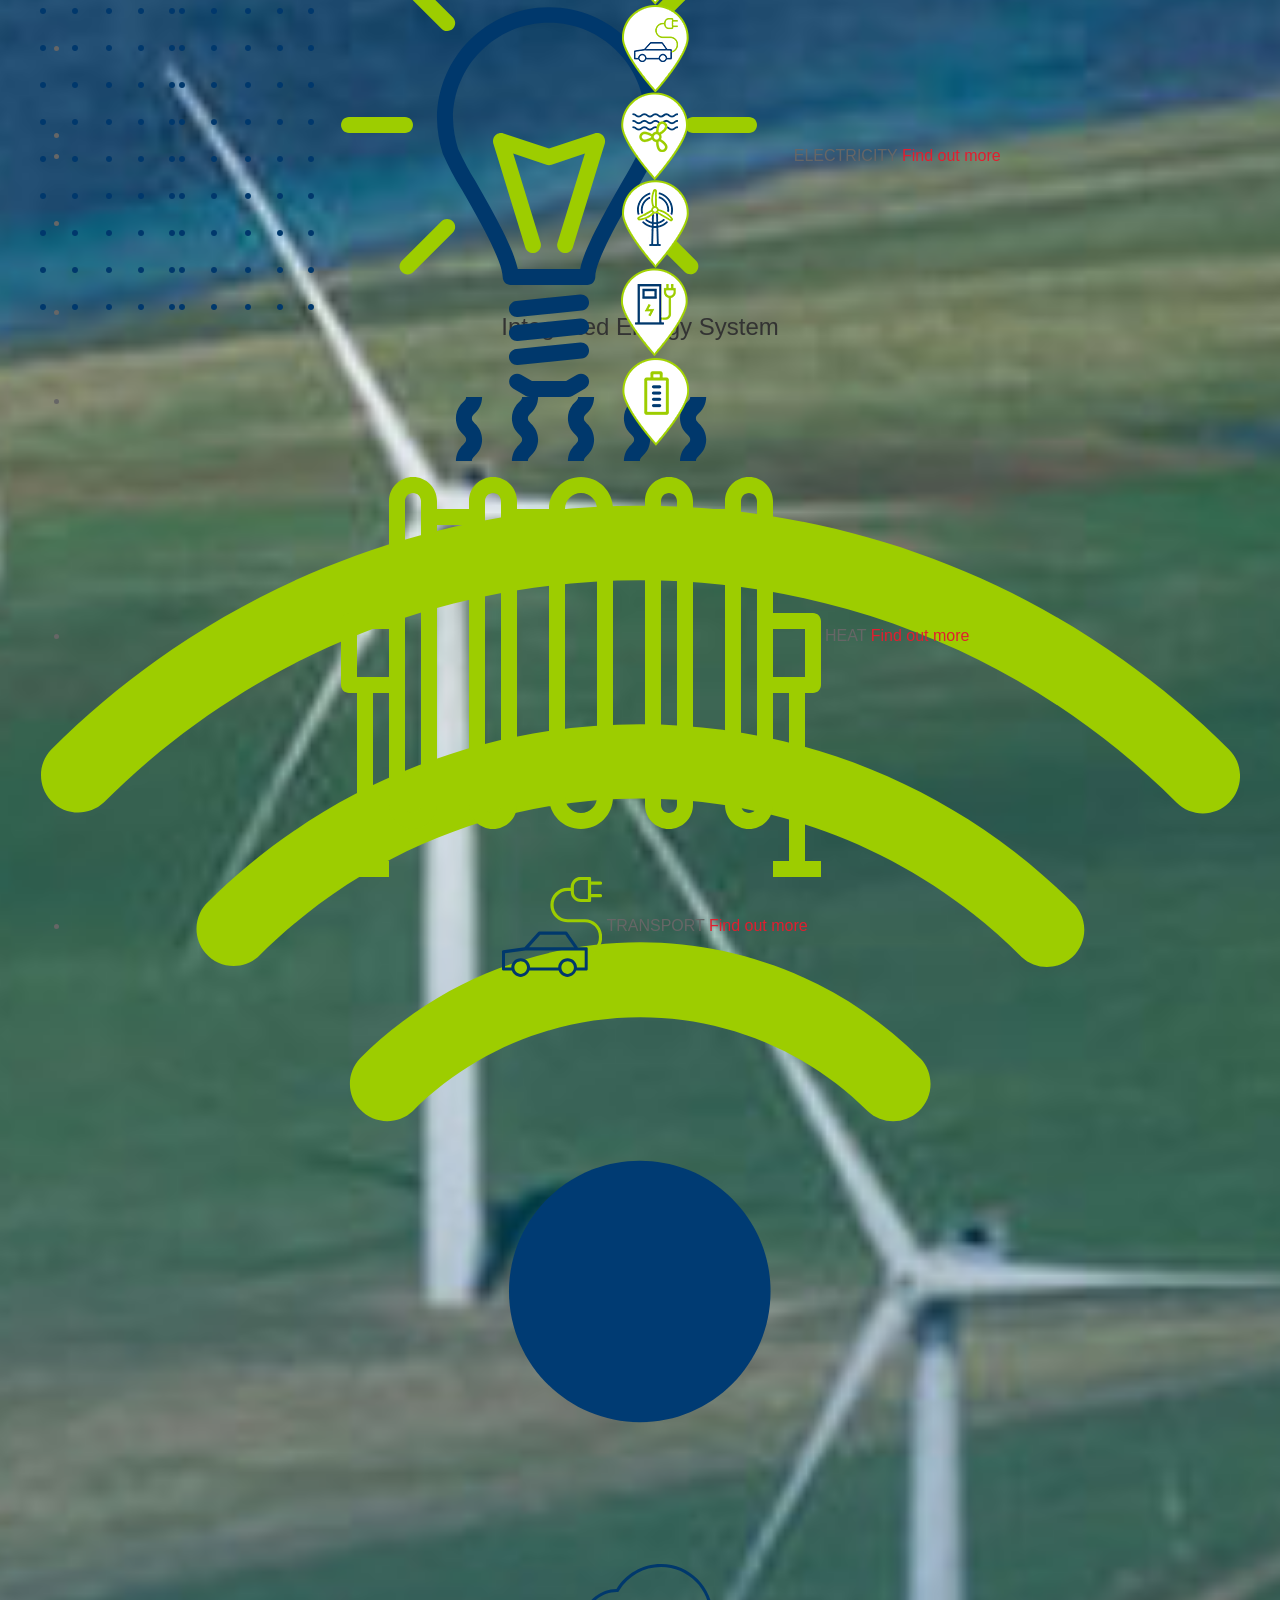
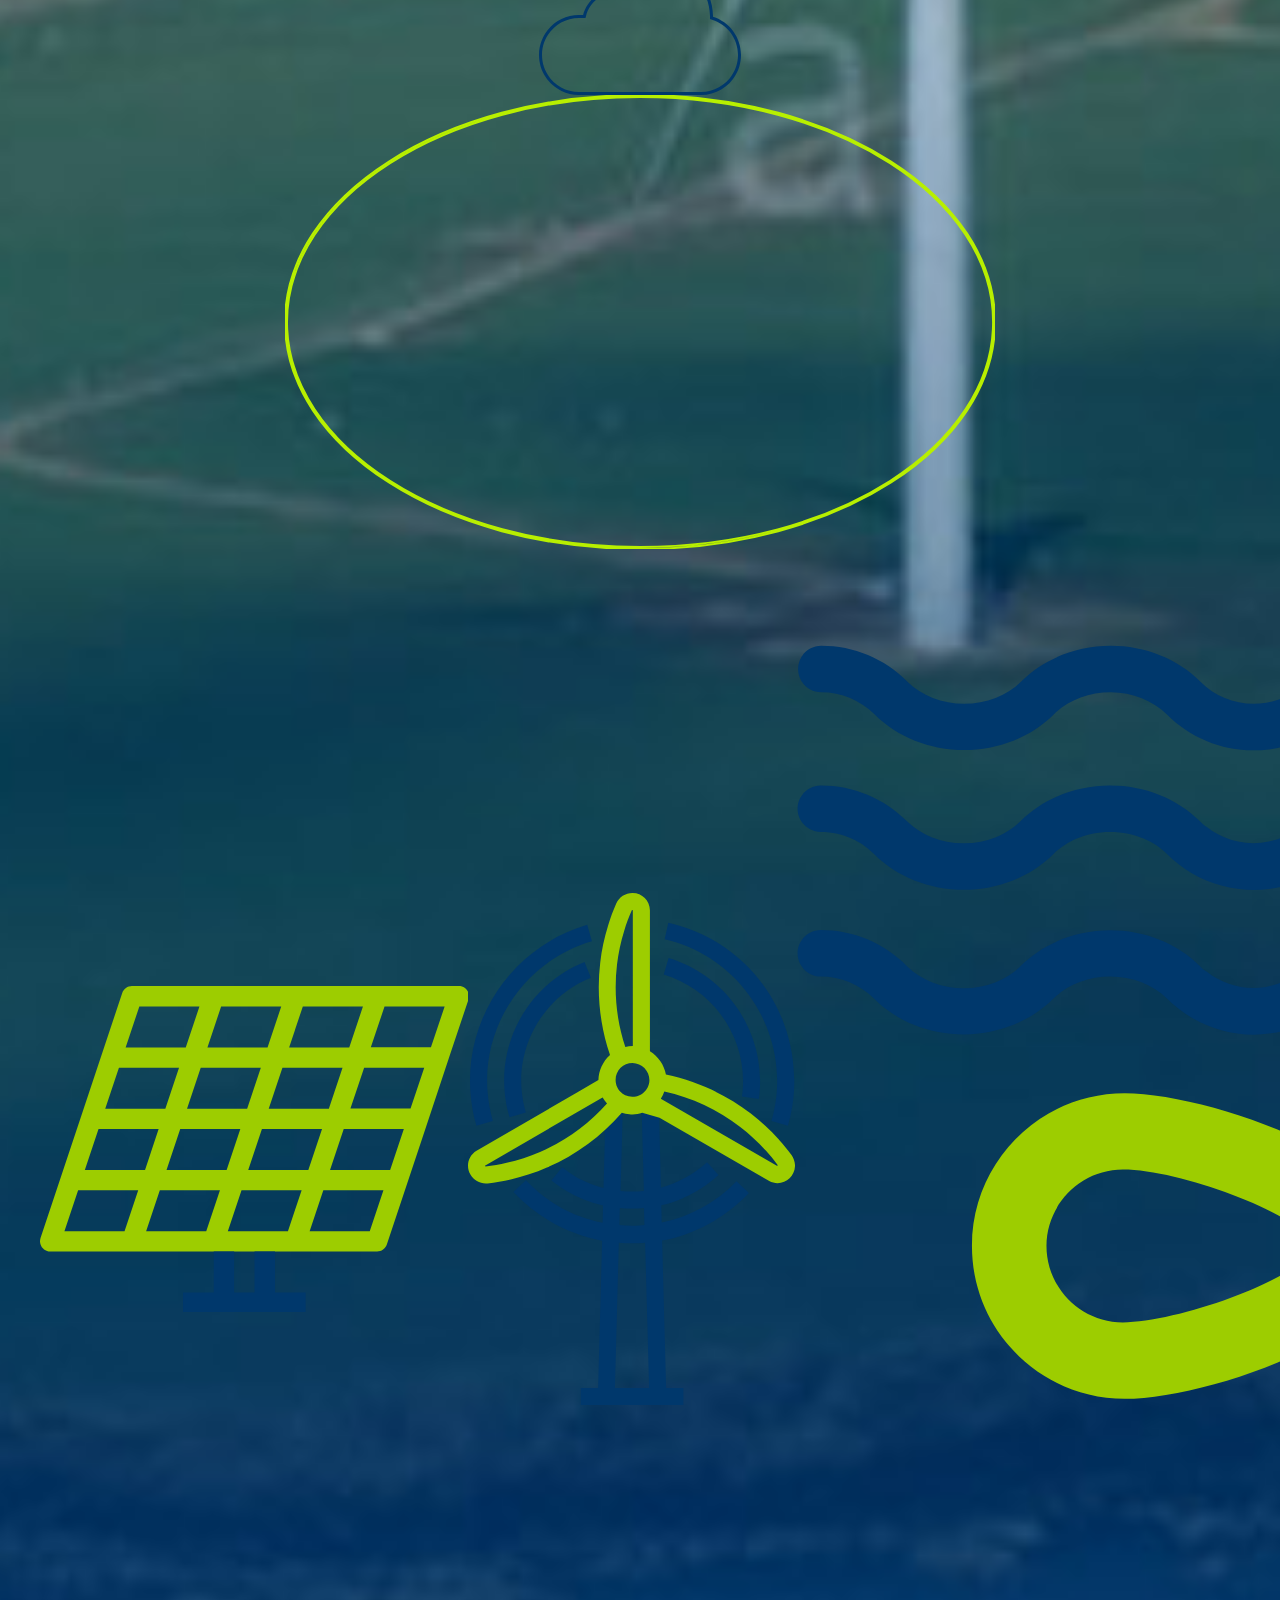
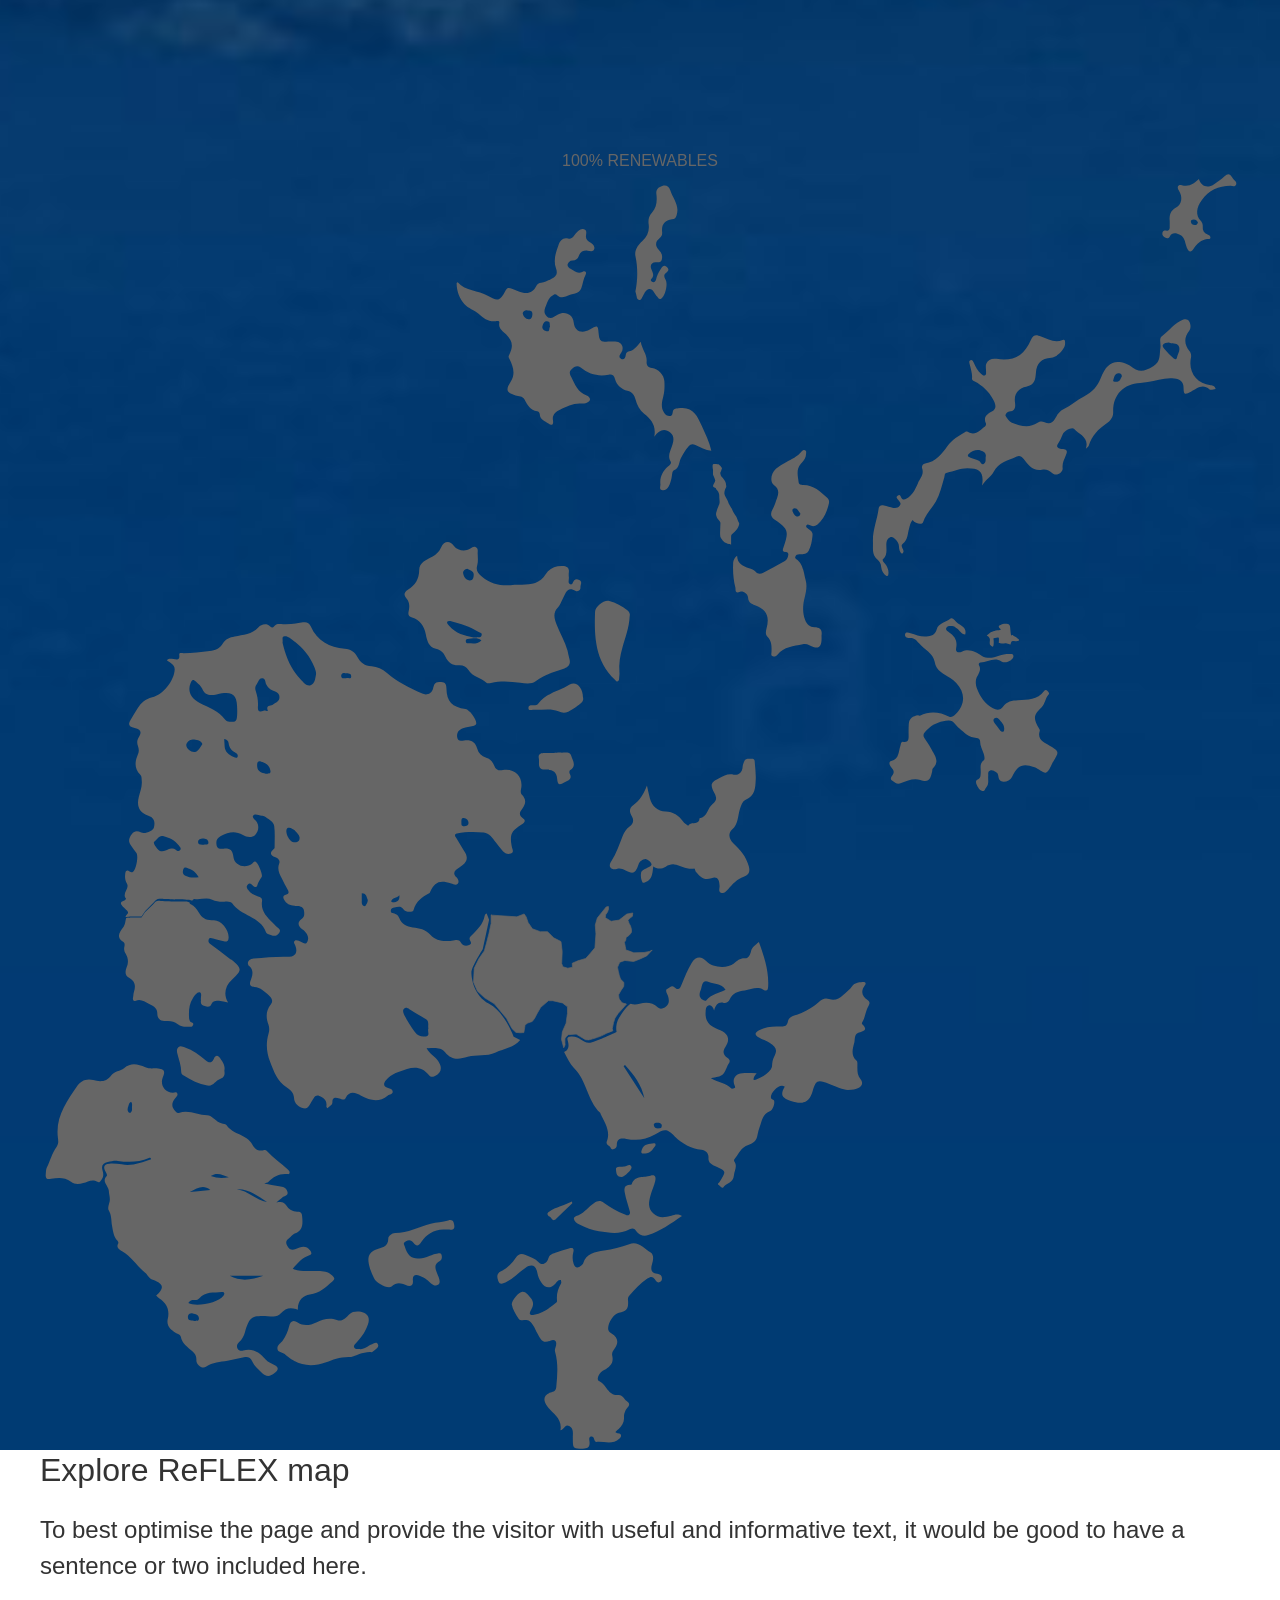
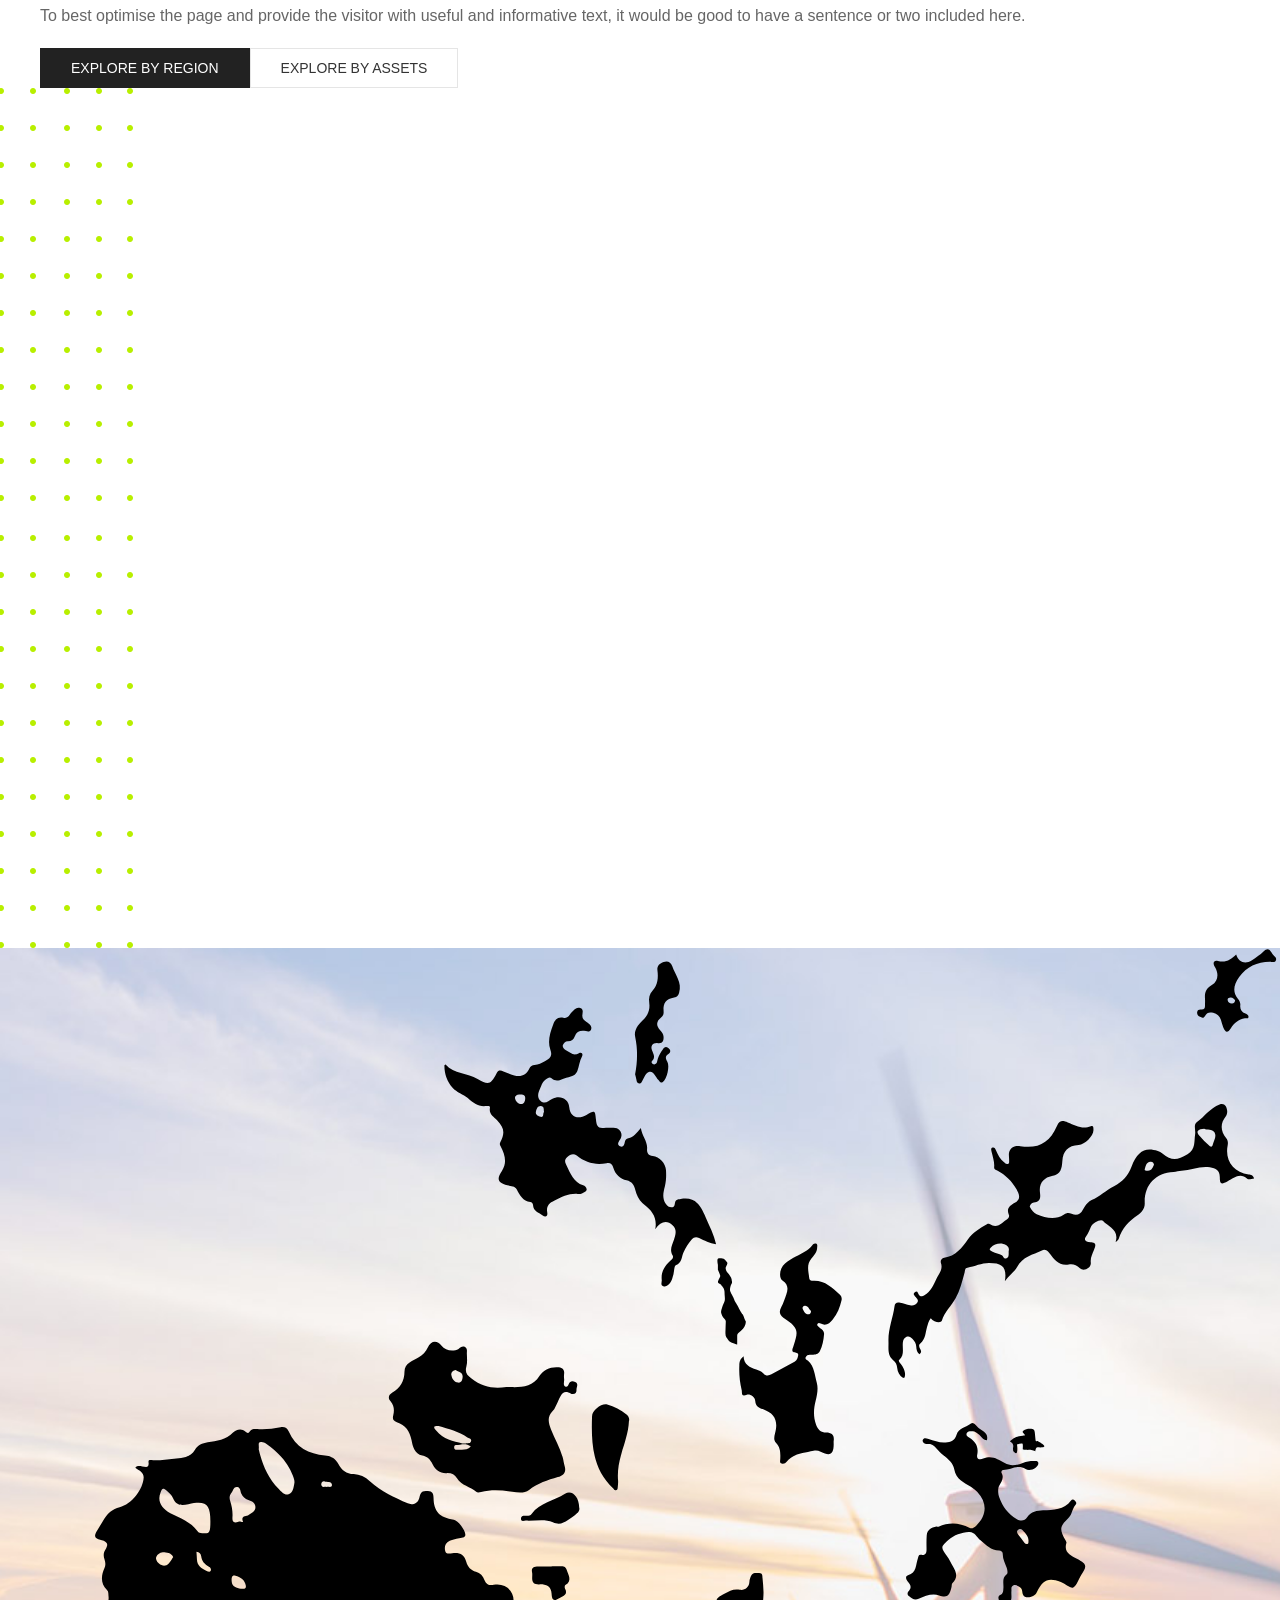
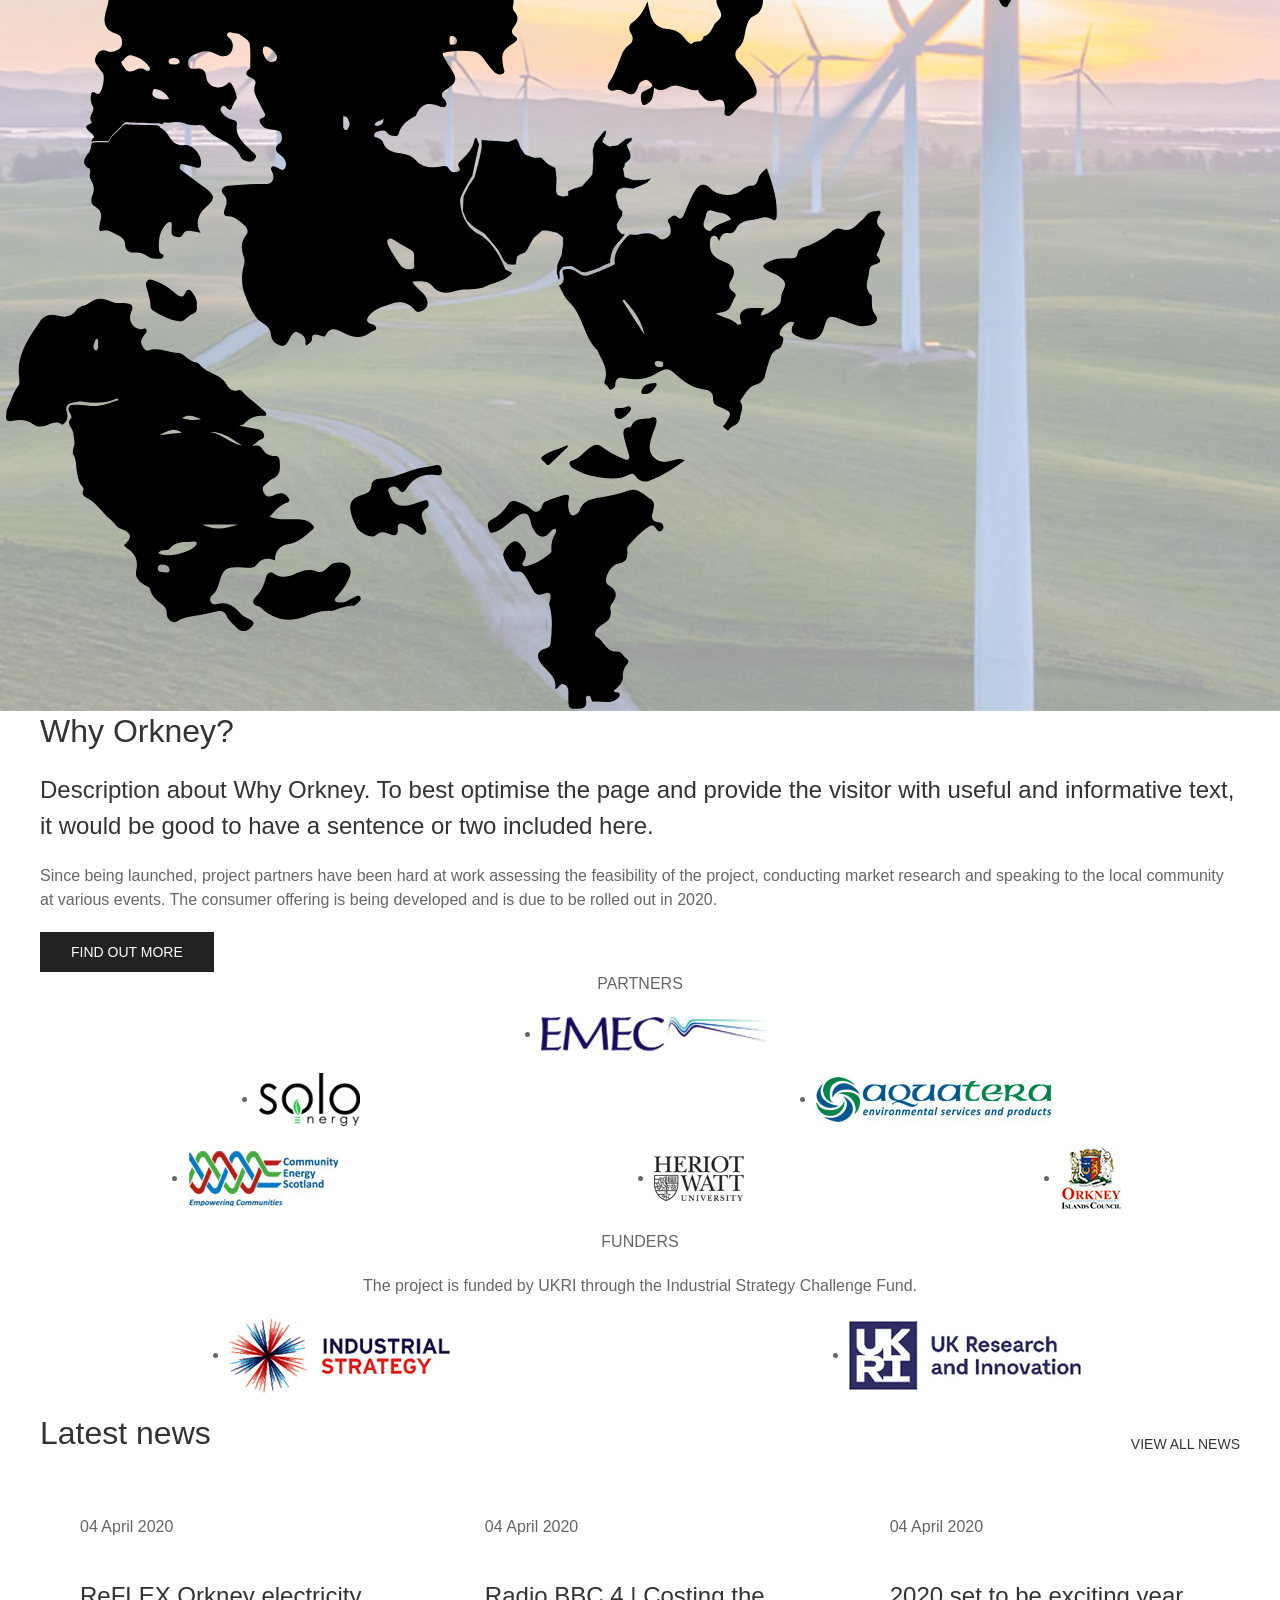
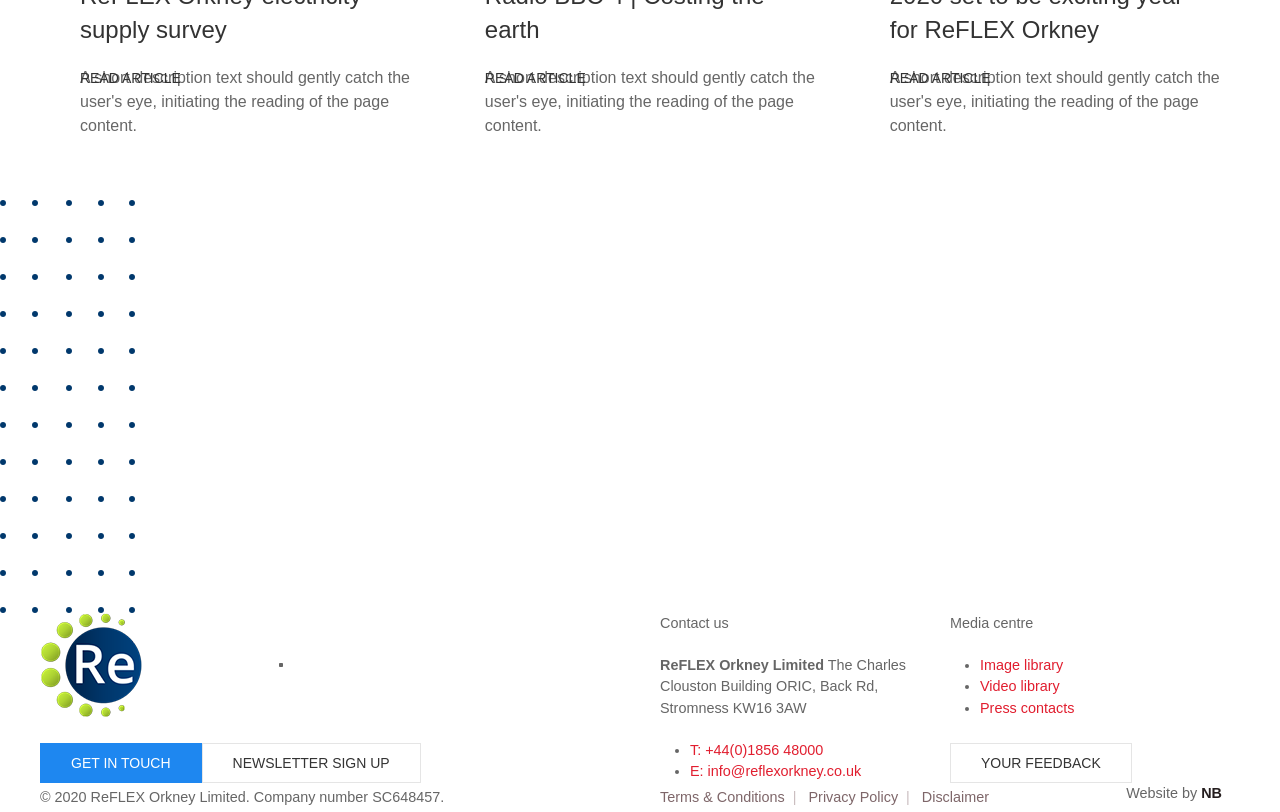
==== commit 52734e96: "Unnecessary files removed and circle animation for ies mob included." ====
--- a/src/index.html
+++ b/src/index.html
@@ -513,7 +513,9 @@
 						</div>
 						<div class='ies-box uk-margin-auto' data-uk-scrollspy='cls: ies-box-active'>
 							<div>
-								<img src='./img/FLEX-green-circle-1.svg' class="ellipse" data-uk-svg alt='image'>
+								<img src='./img/FLEX-green-circle.svg' class="ellipse" data-uk-svg alt='image'>
+								<!-- <span class="ellipse" role="presentation"></span> -->
+								<span class="ellipse" role="presentation"></span>
 							</div>
 							<div class='renewables-wrap'><span class='triangle-left'
 									role='presentation'><span></span></span>
@@ -755,7 +757,7 @@
 				</div>
 			</div>
 			<div class='circle' data-uk-scrollspy='cls:uk-animation-fade;delay:256;'>
-				<div class='why-colab uk-text-center'>
+				<div class='why-collab uk-text-center'>
 					<div>
 						<span class='uk-text-uppercase'>Partners</span>
 						<ul class='uk-flex uk-flex-middle uk-flex-center'>
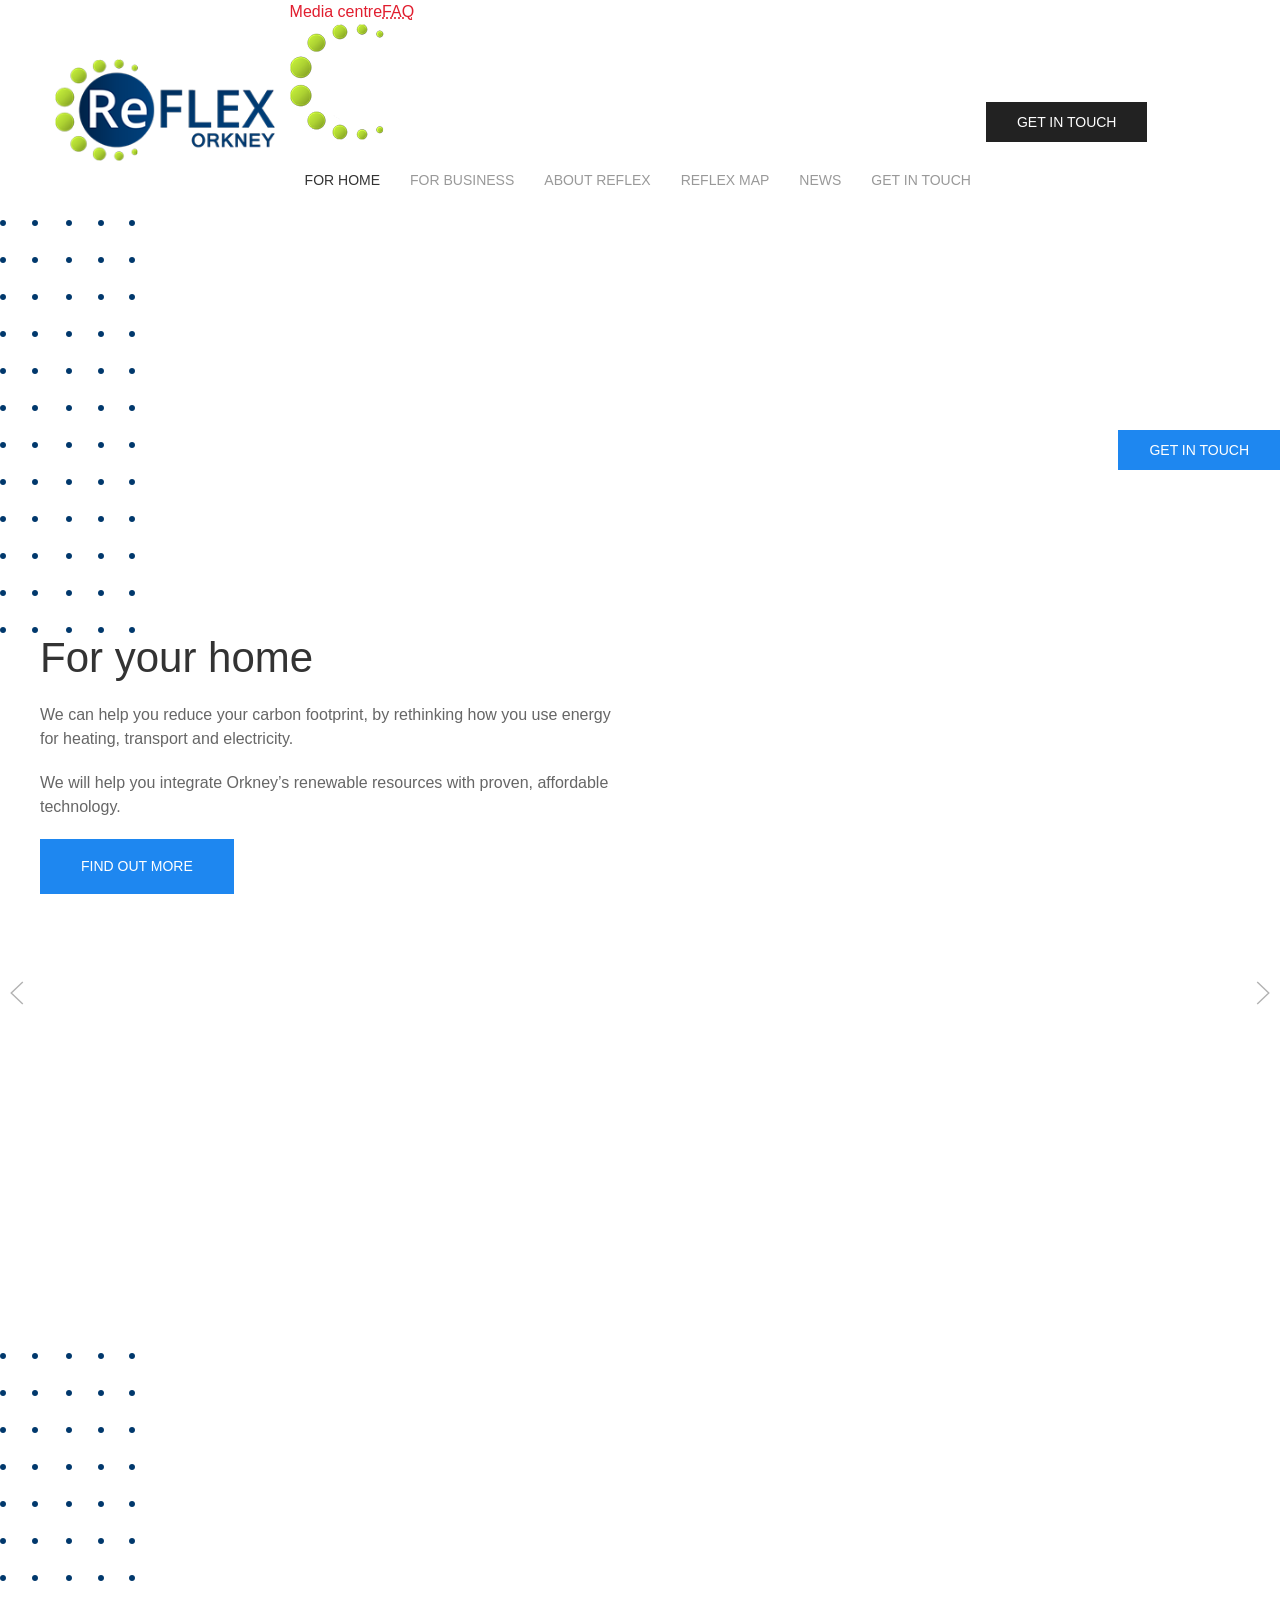
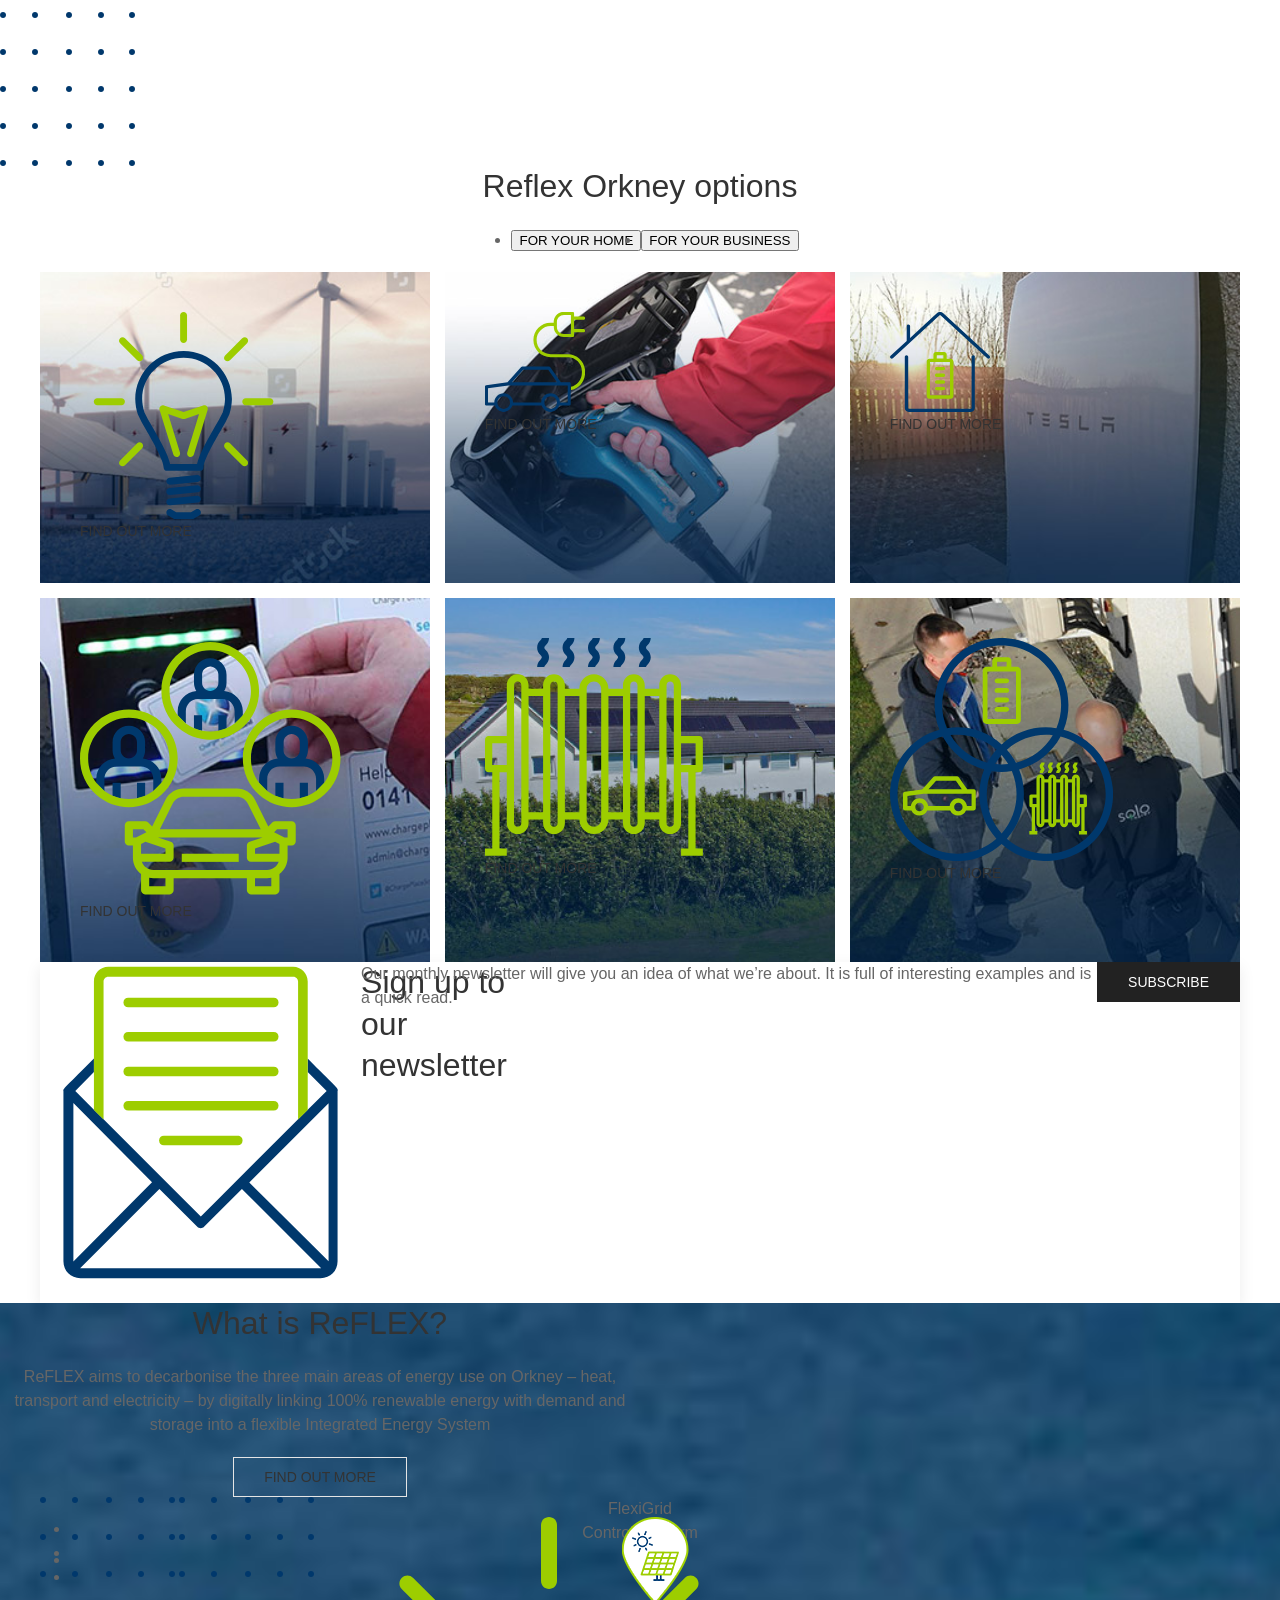
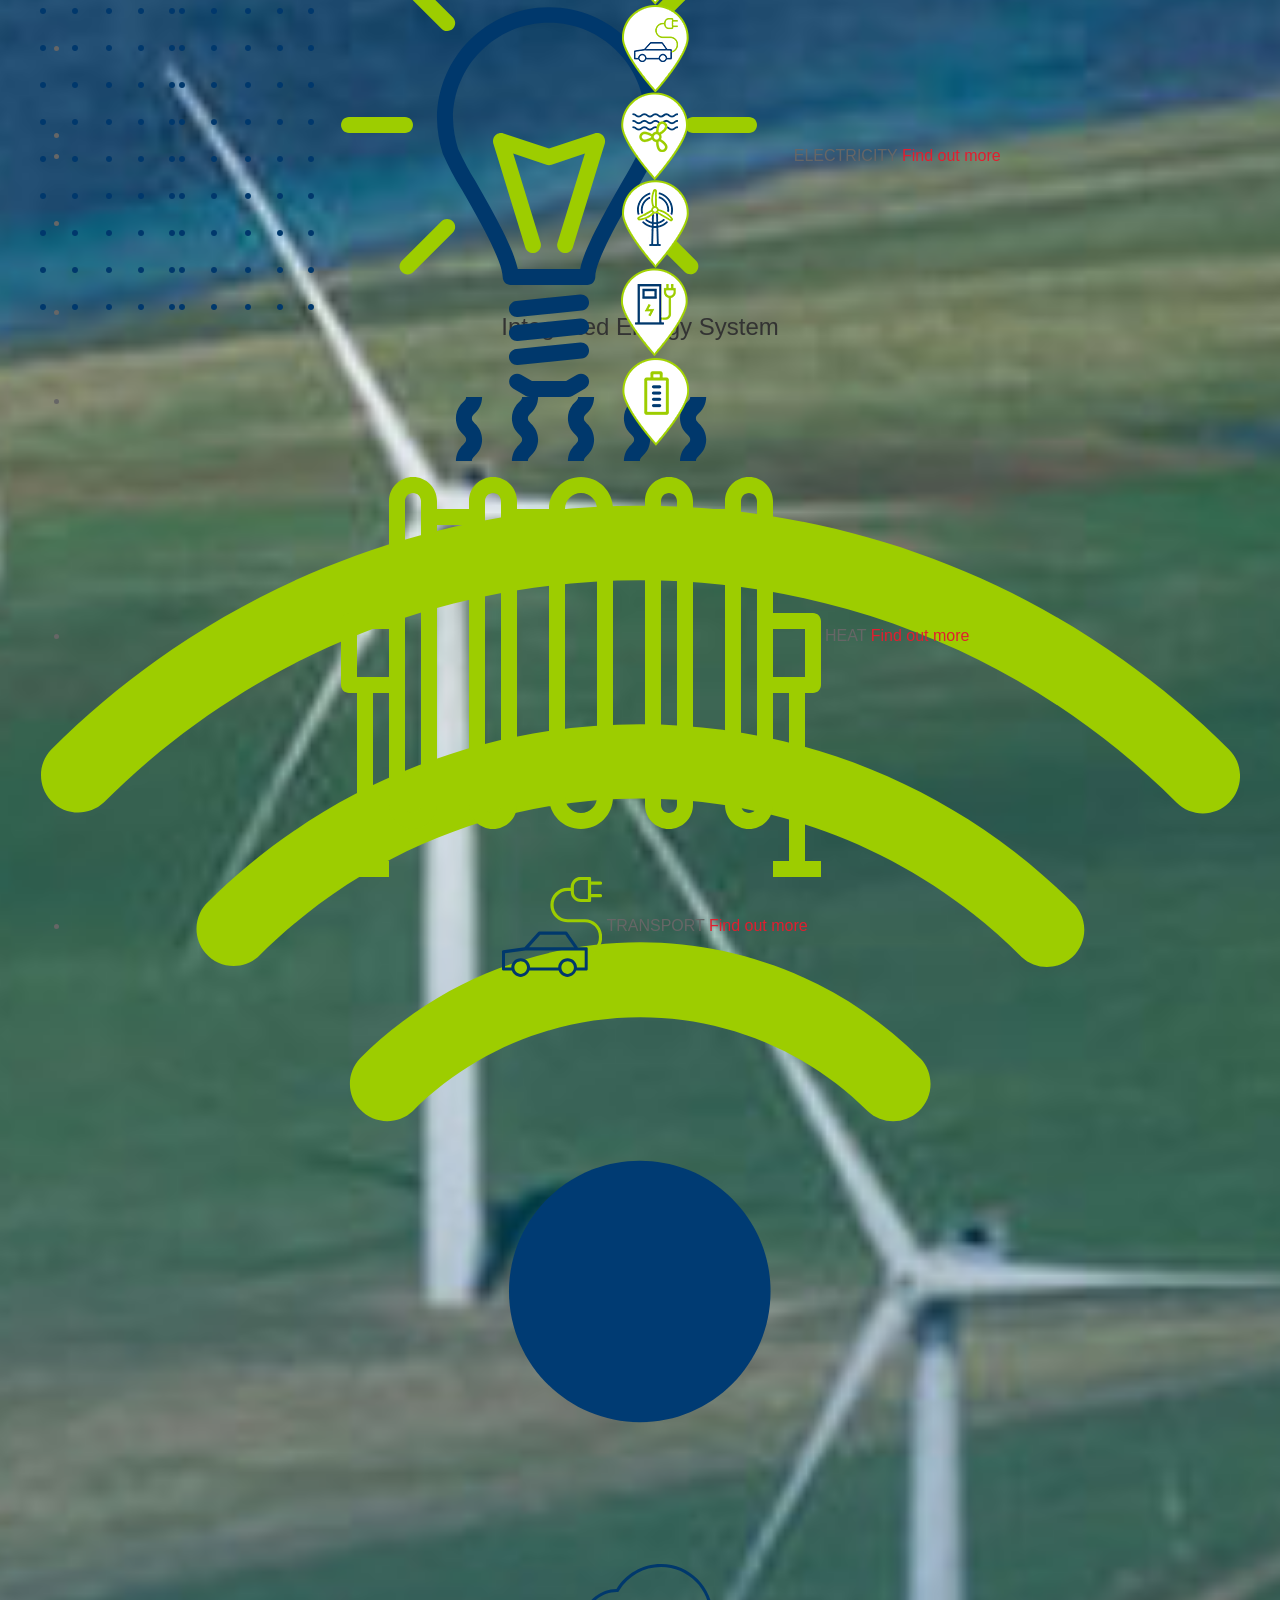
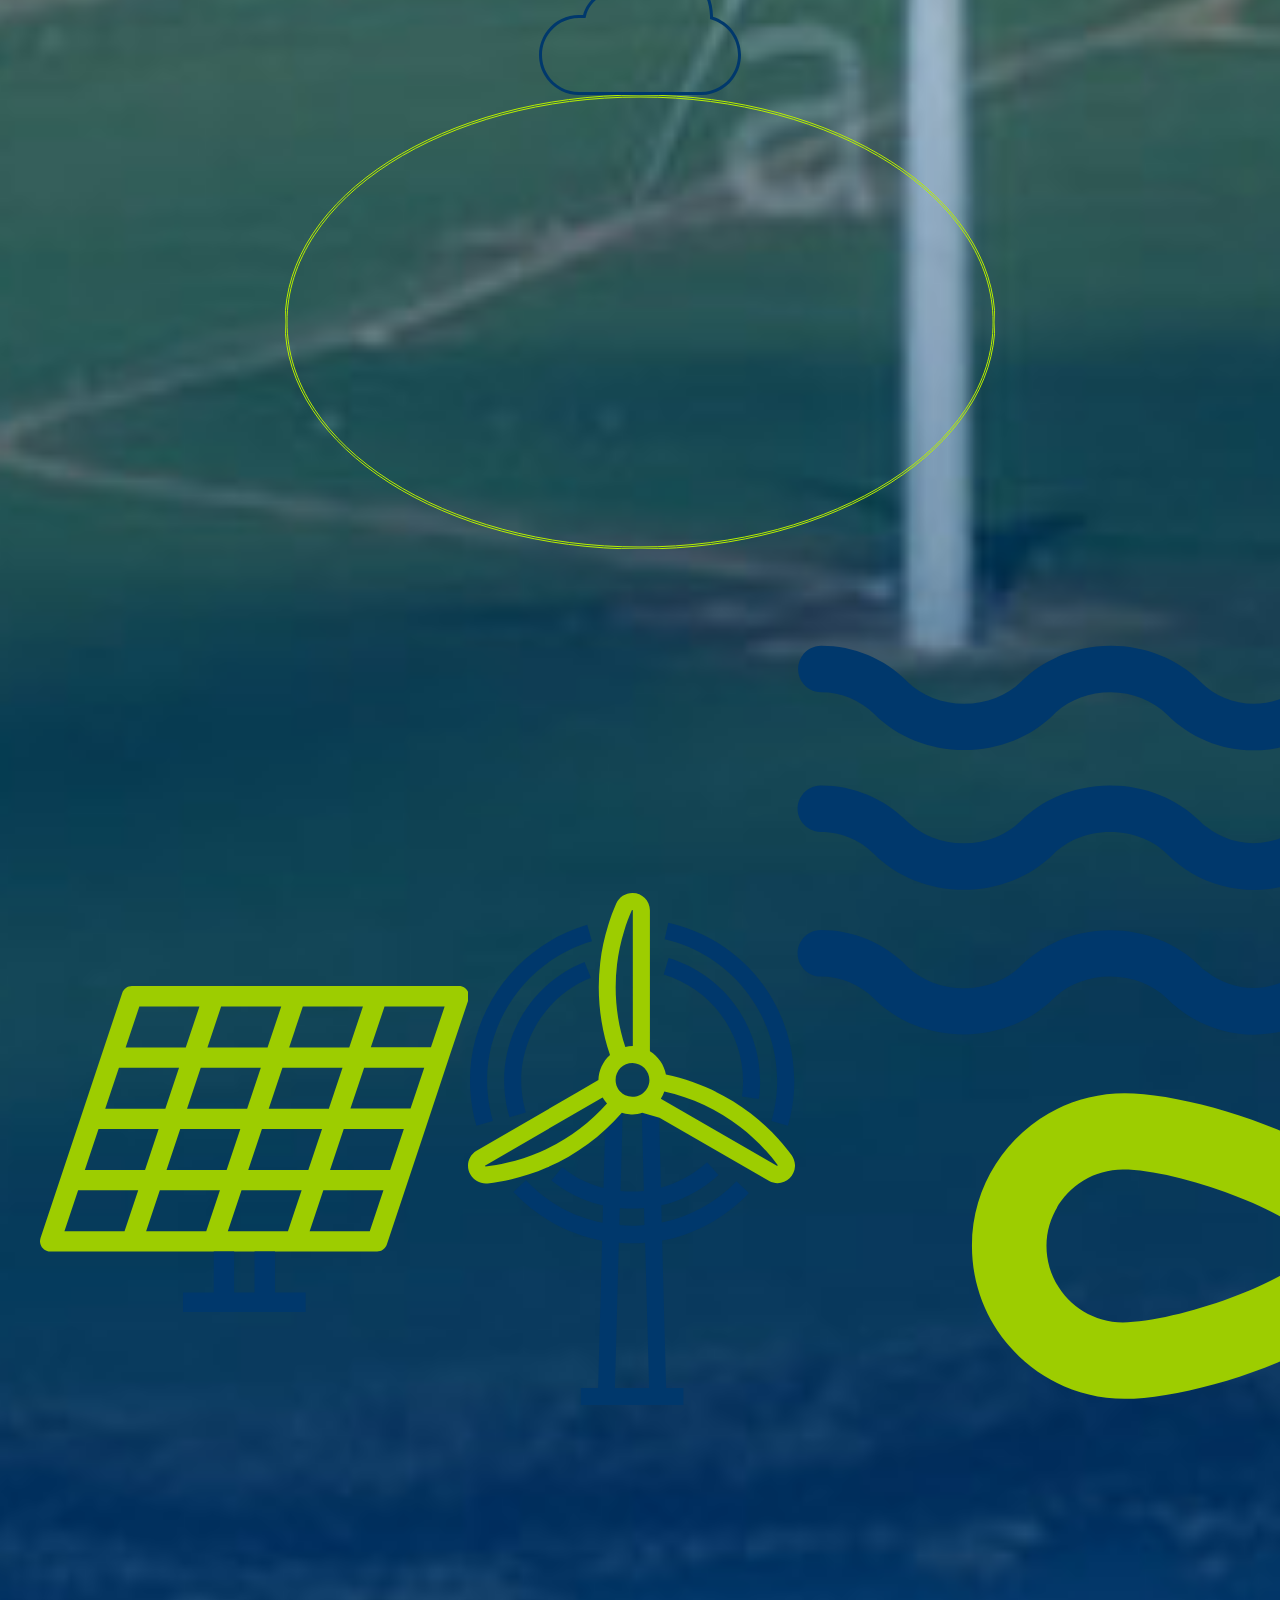
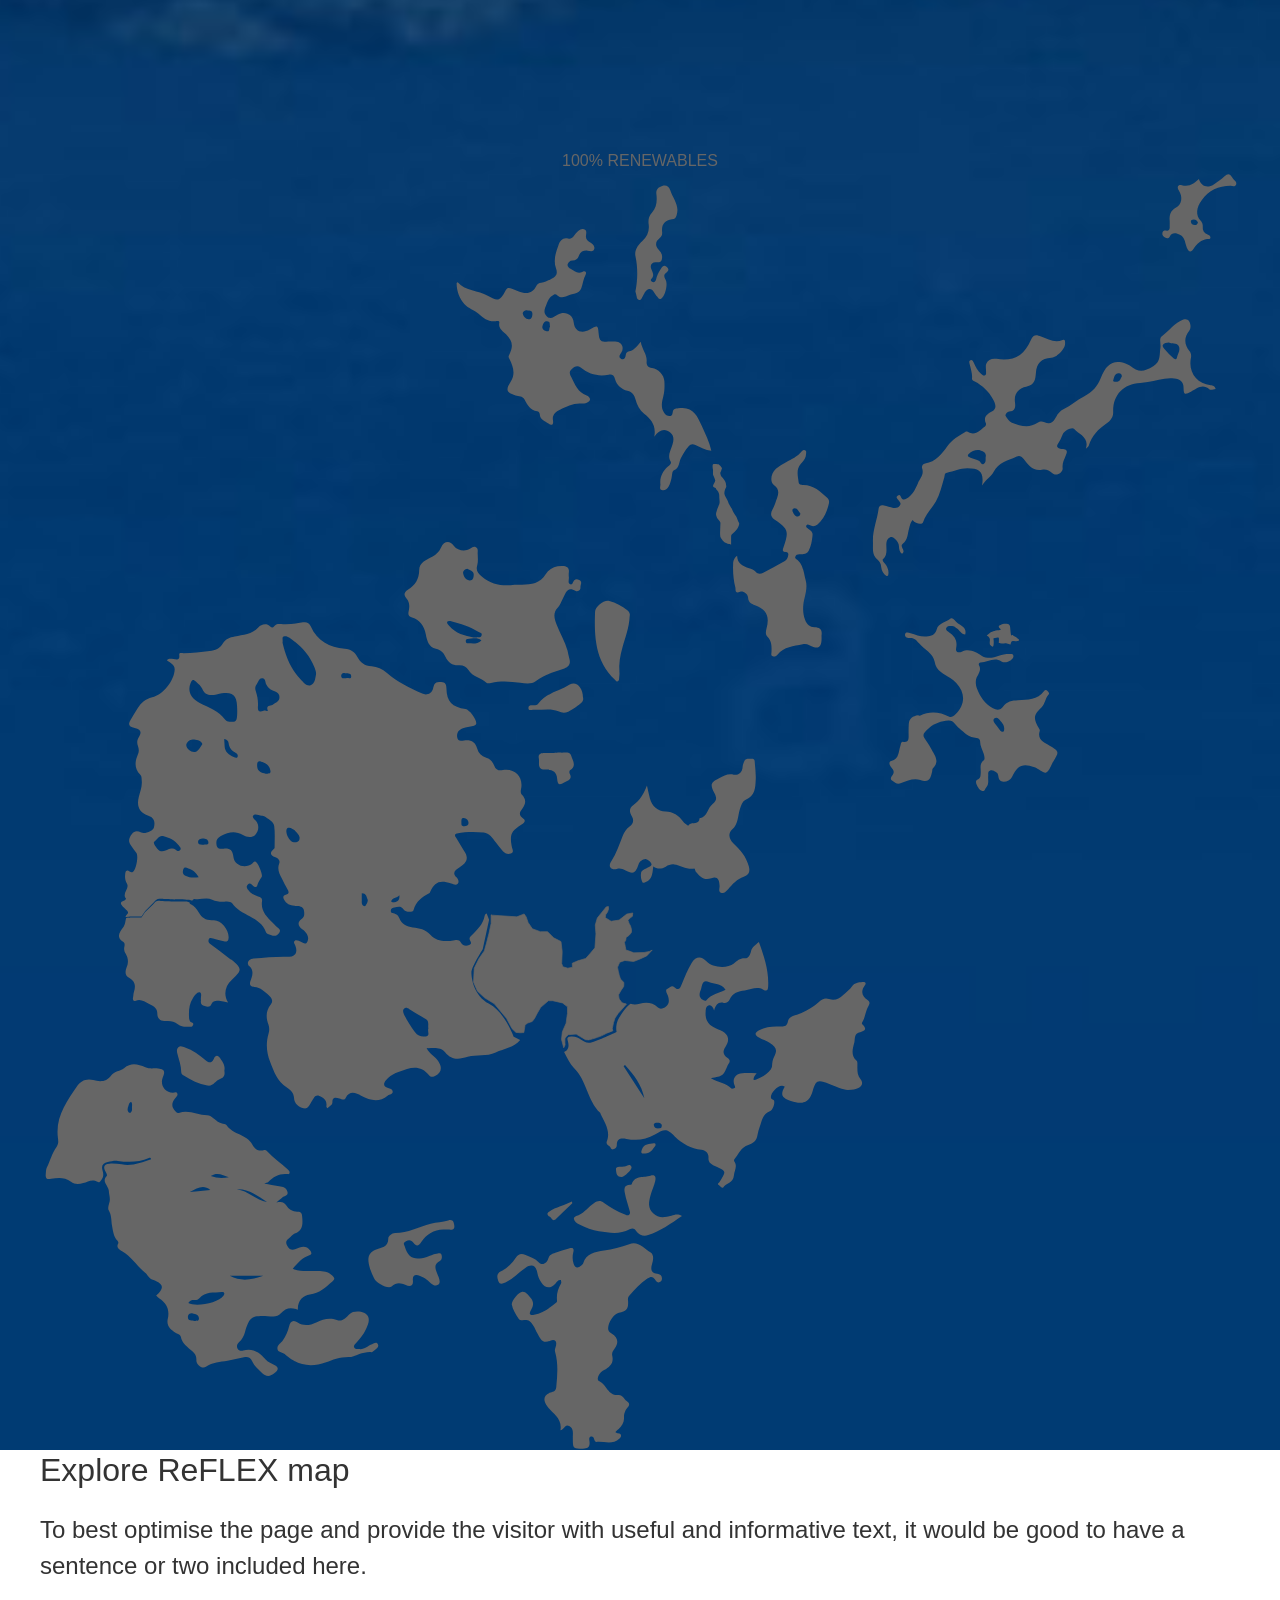
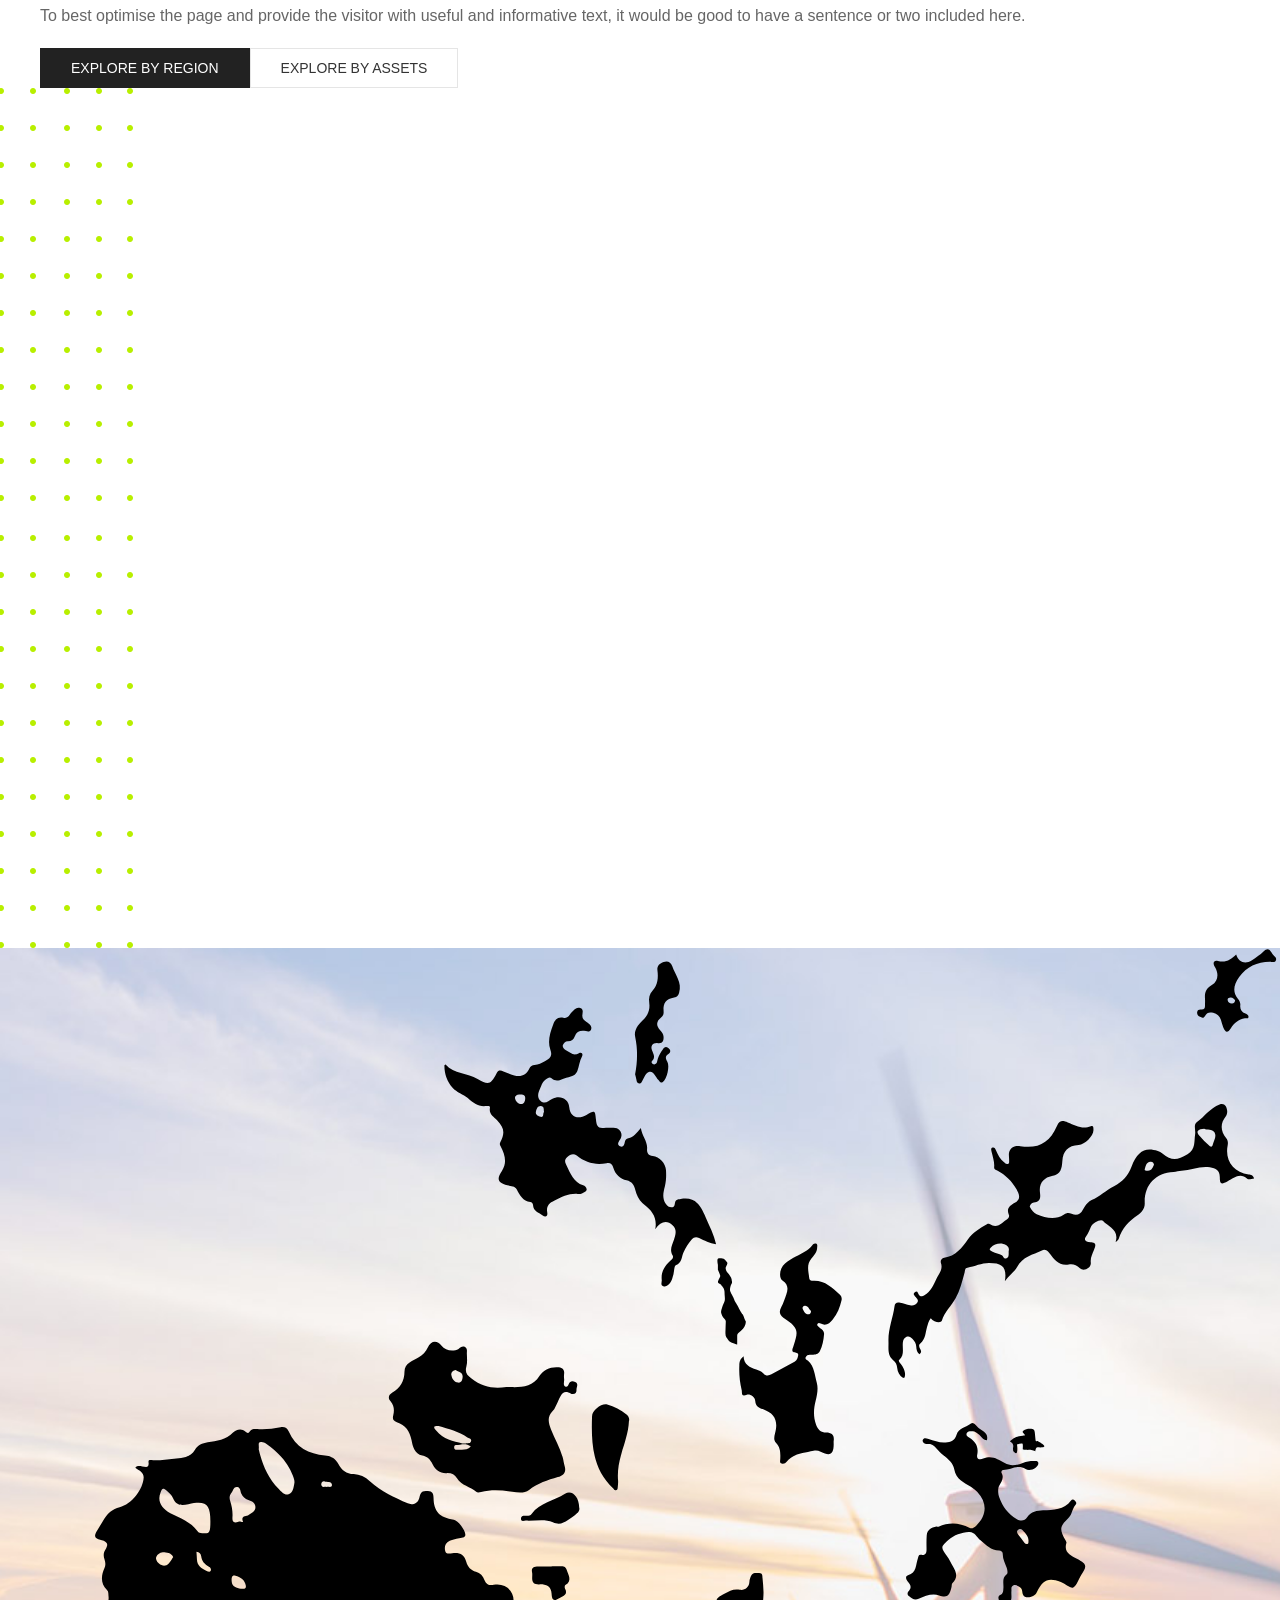
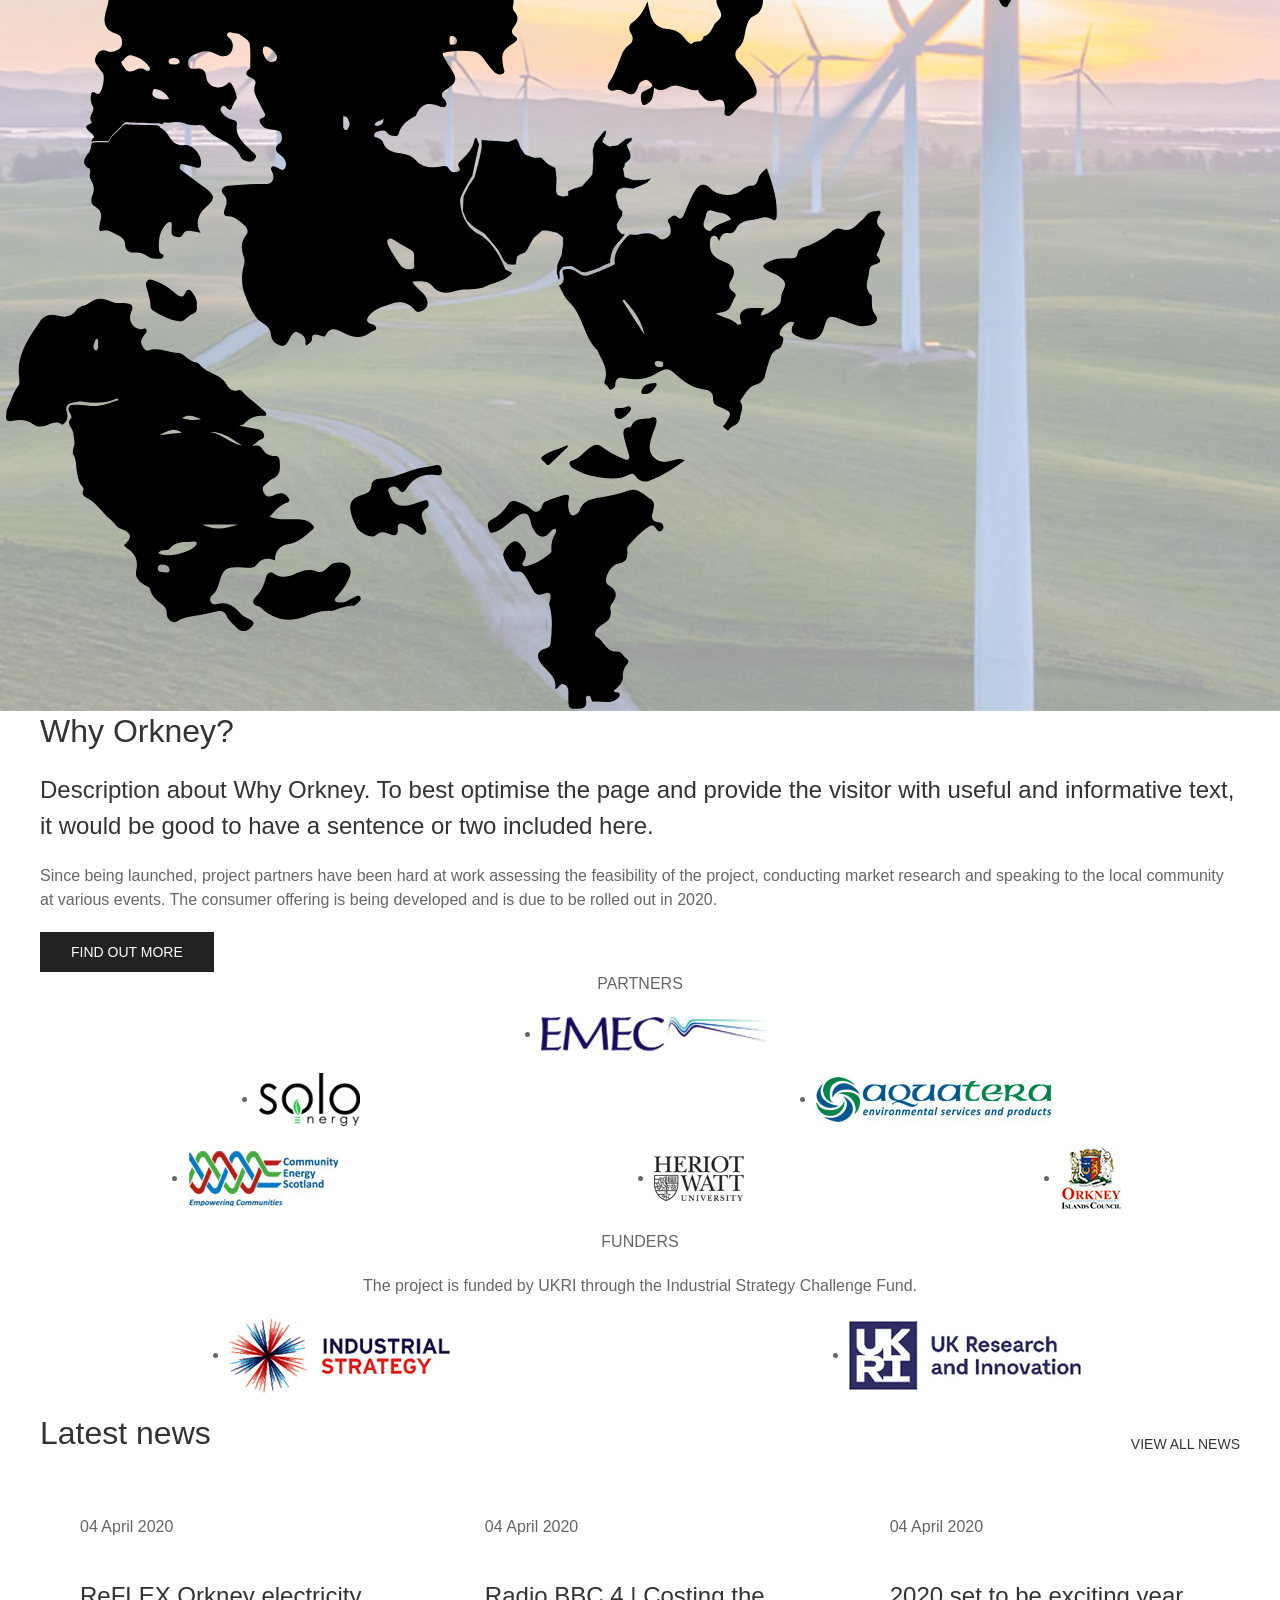
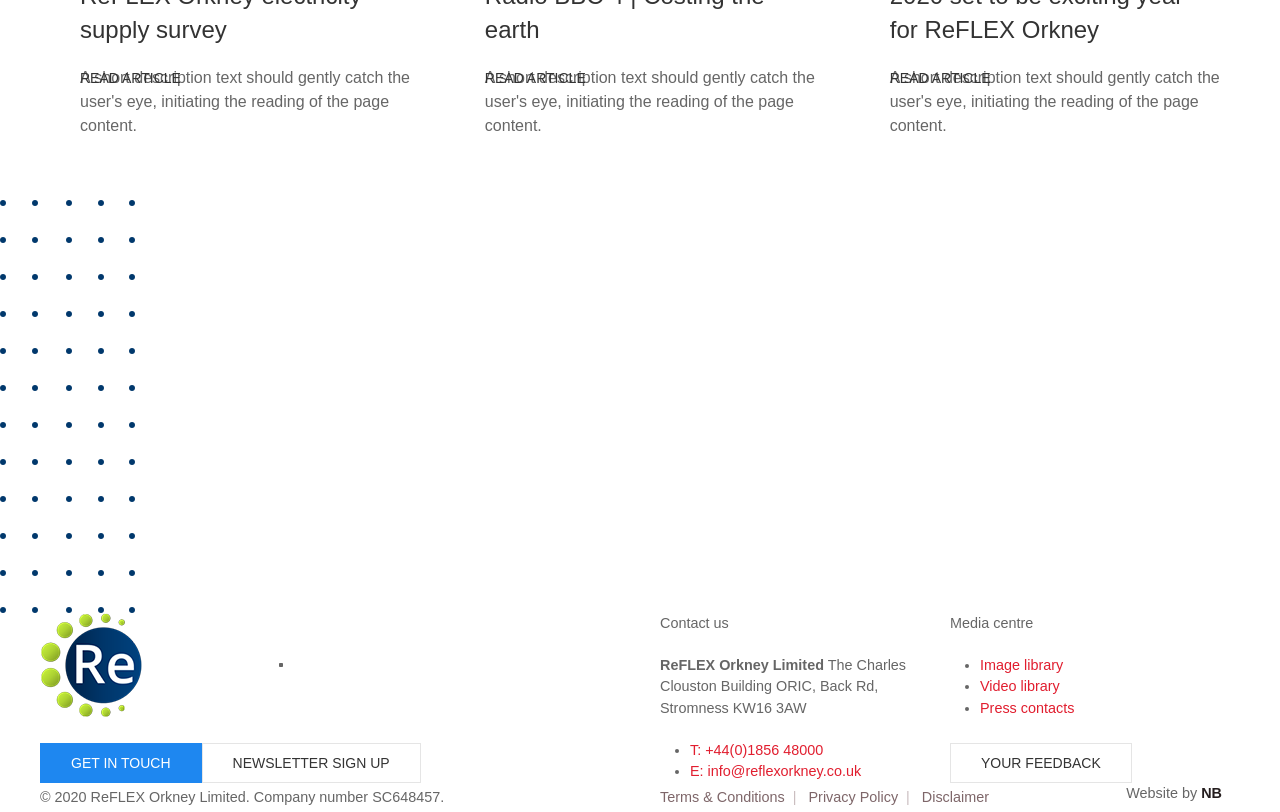
==== commit 85f7f800: "Header animation is finished." ====
--- a/src/index.html
+++ b/src/index.html
@@ -36,7 +36,6 @@
 						<div class='uk-flex uk-flex-start uk-flex-between uk-flex-middle'>
 							<div id='nav' class='nav'>
 								<img src='./img/logo-2.png' alt='ReFLEX Orkney Logo'>
-								<span class='circle' role='presentation'></span>
 								<ul class='uk-navbar-nav uk-flex-middle' data-uk-nb-nav='breakpoint:1200'>
 									<li class='mega-menu uk-active'><a href='#' class='font-chevron-down'>For home</a>
 										<ul class='uk-nav-dropdown'>
@@ -92,7 +91,6 @@
 									<li><a href='#'>News</a></li>
 									<li><a href='#' class='font-chevron-down'>Get in touch</a></li>
 								</ul>
-								<span class='circle' role='presentation'></span>
 							</div>
 							<a href='#' class='uk-button uk-button-secondary uk-visible@s'><span>Get in touch</span></a>
 							<a href='#nav' class='uk-navbar-toggle' aria-label='Open navigation menu'
@@ -515,7 +513,7 @@
 							<div>
 								<img src='./img/FLEX-green-circle.svg' class="ellipse" data-uk-svg alt='image'>
 								<!-- <span class="ellipse" role="presentation"></span> -->
-								<span class="ellipse" role="presentation"></span>
+								<!-- <span class="ellipse" role="presentation"></span> -->
 							</div>
 							<div class='renewables-wrap'><span class='triangle-left'
 									role='presentation'><span></span></span>
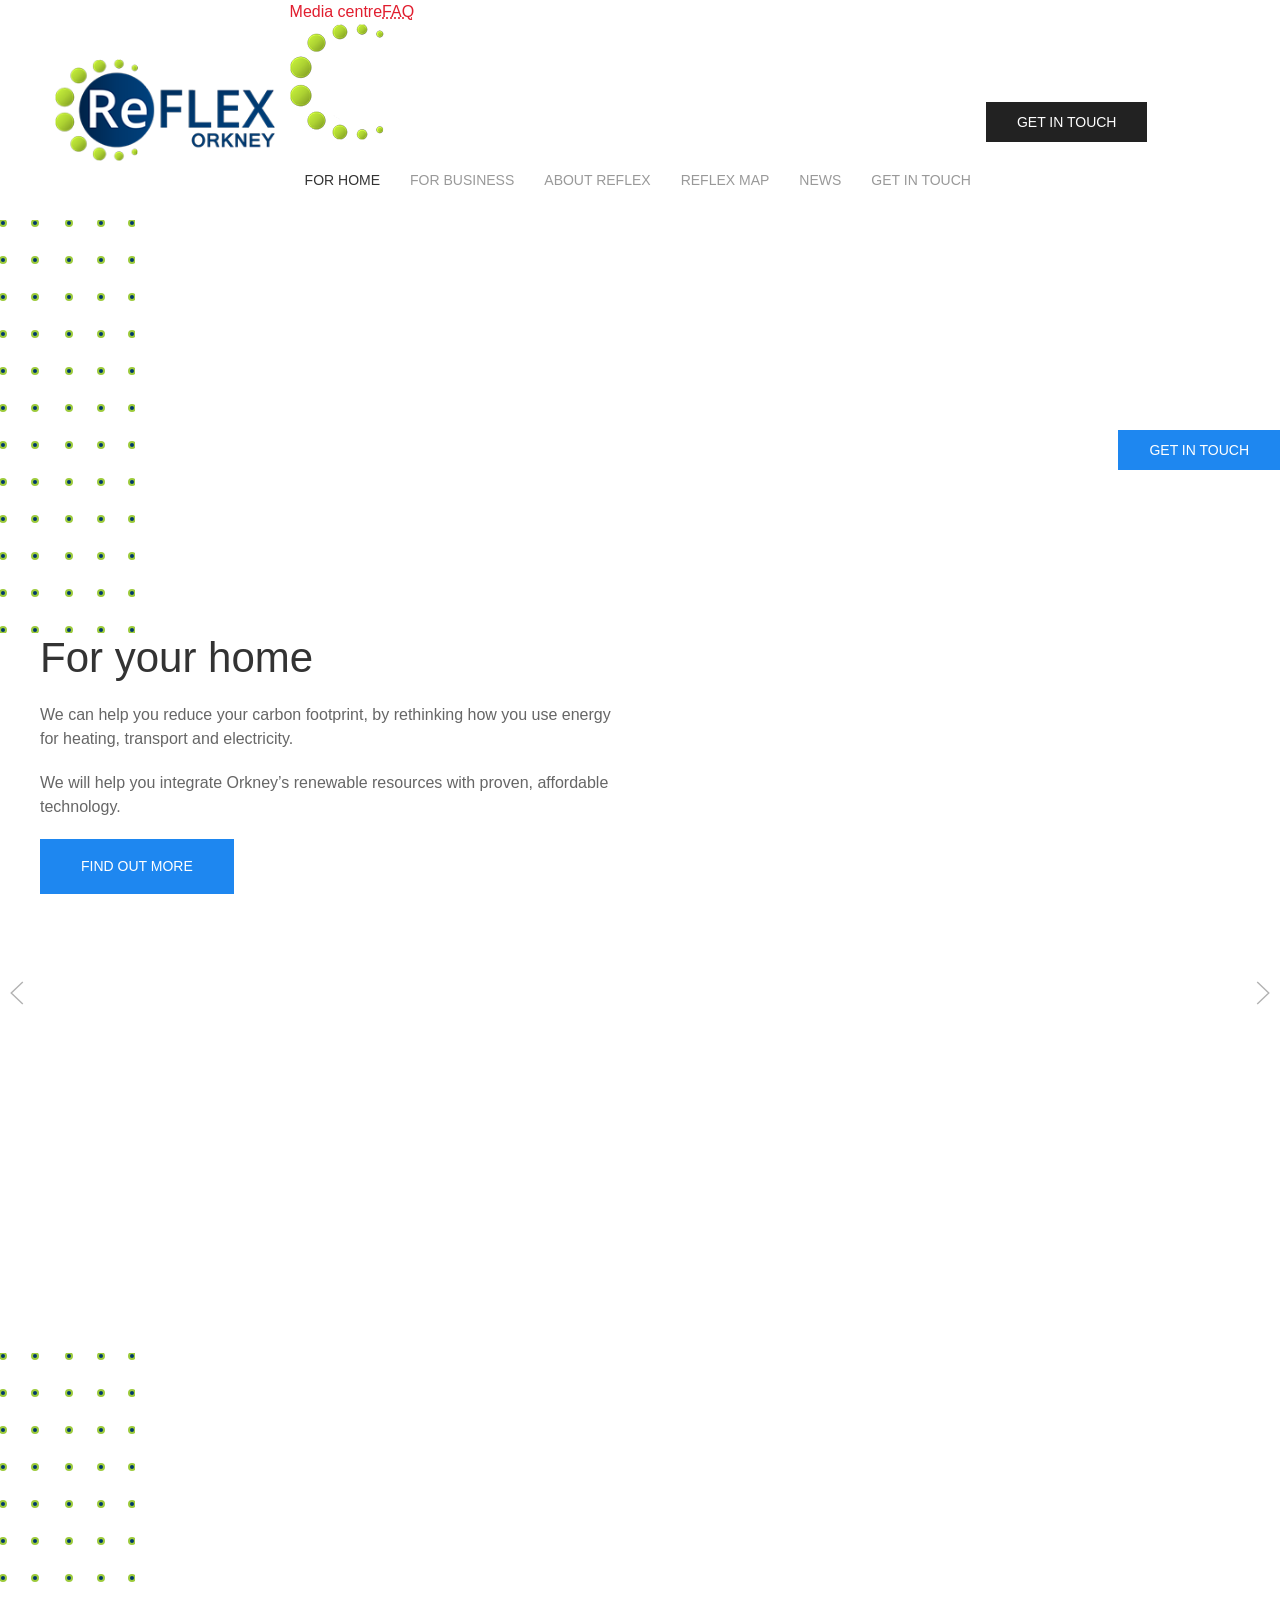
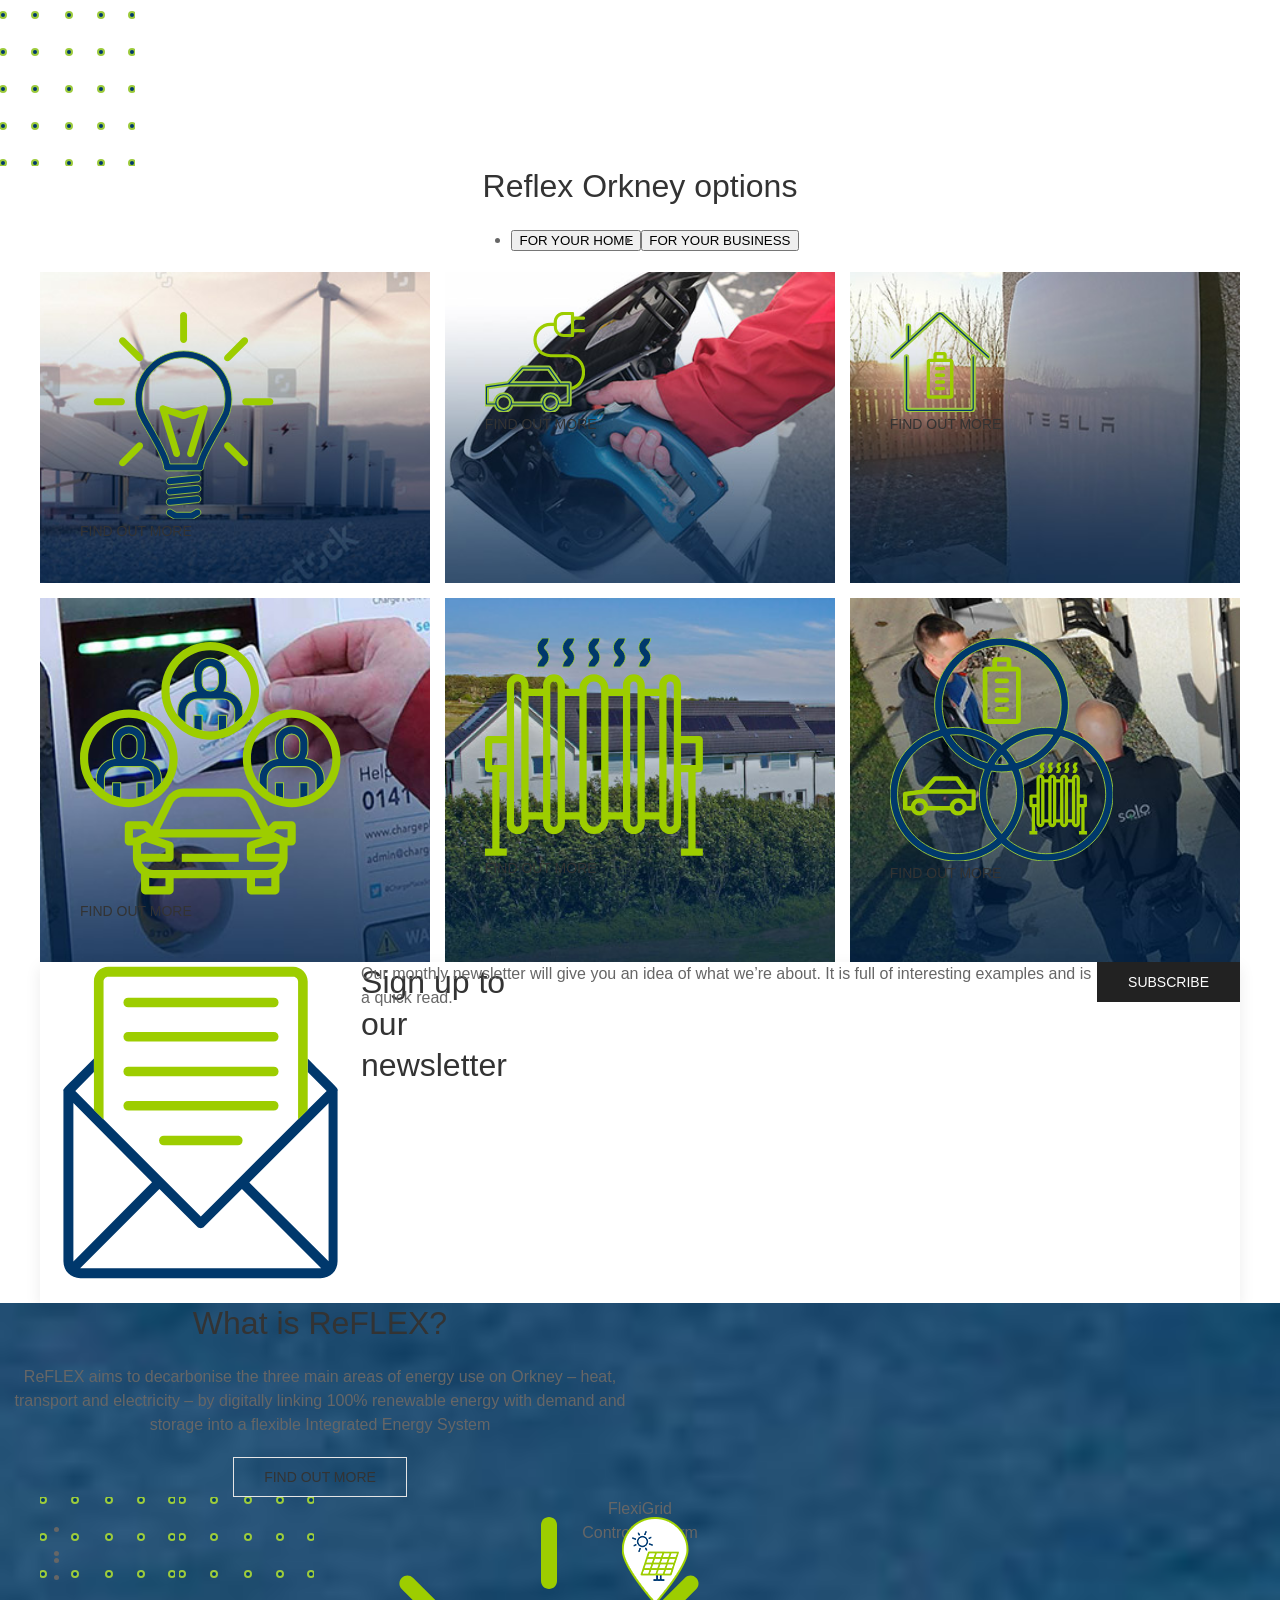
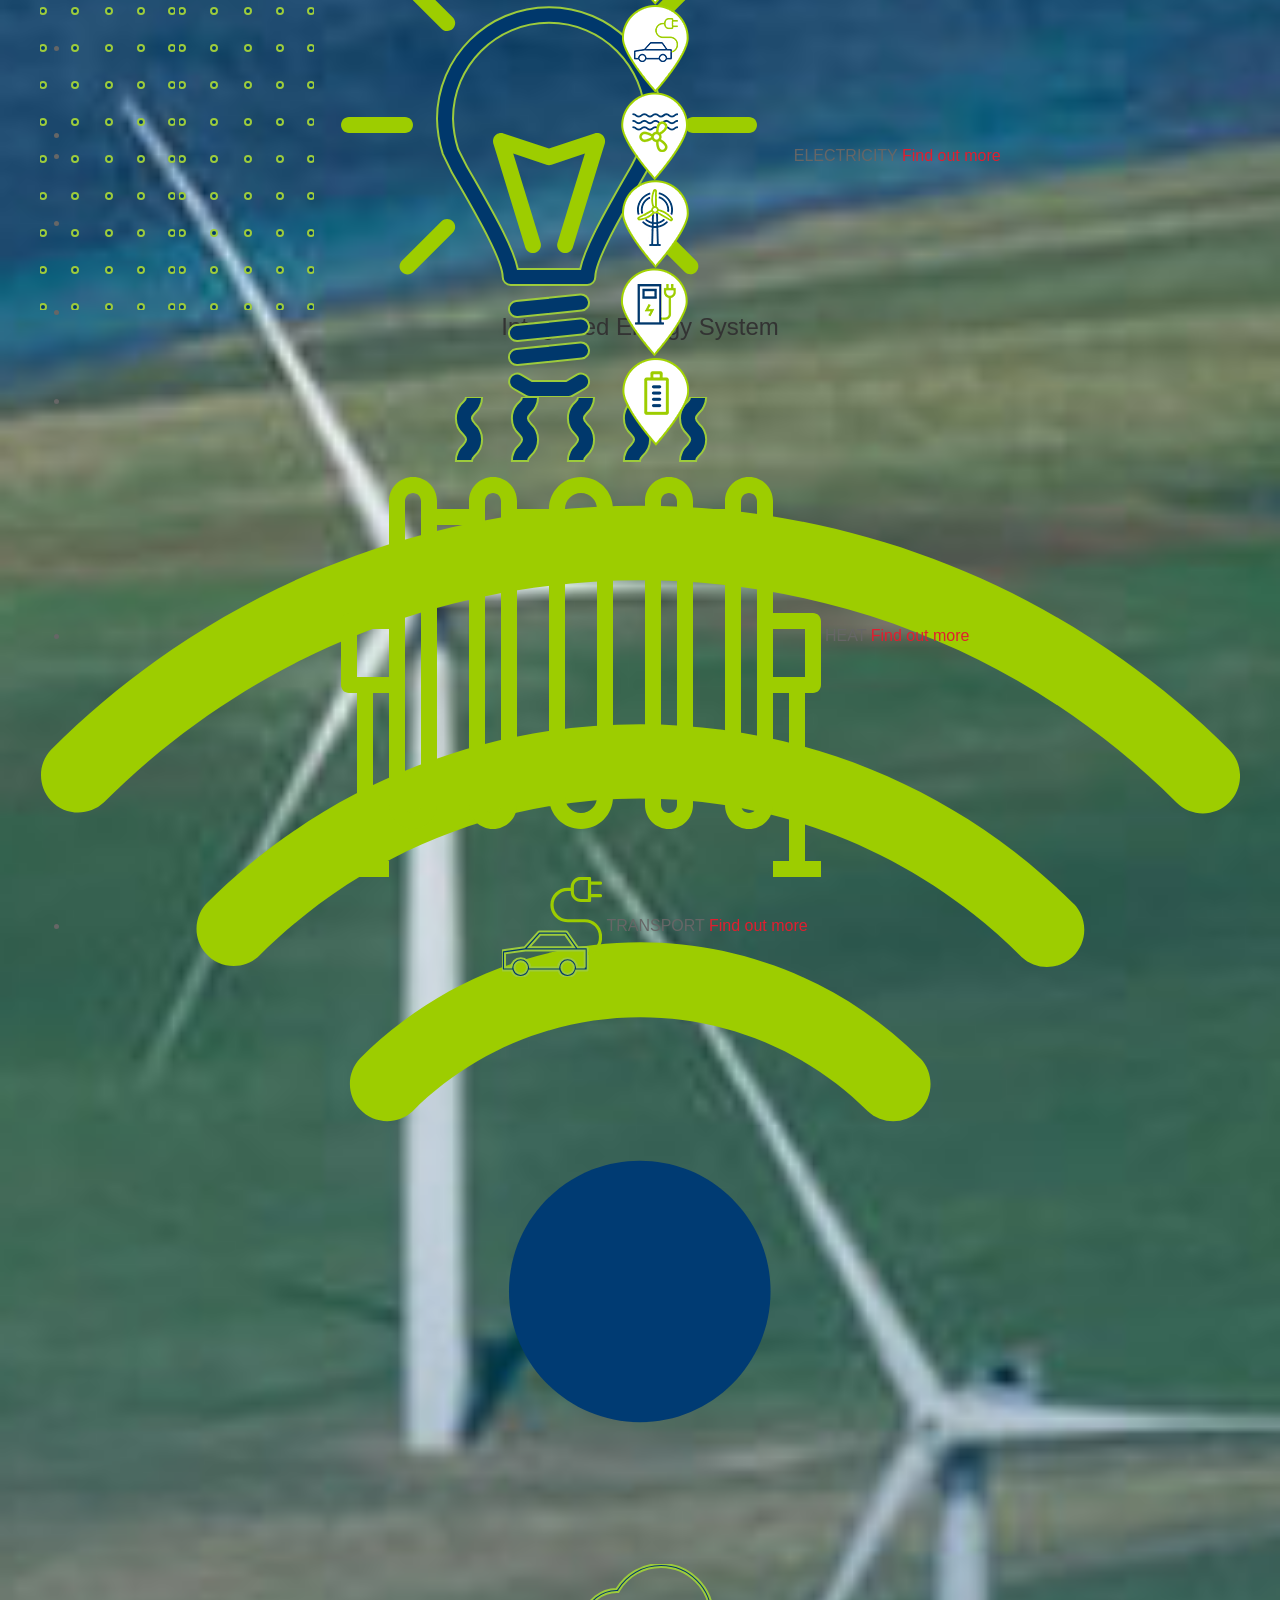
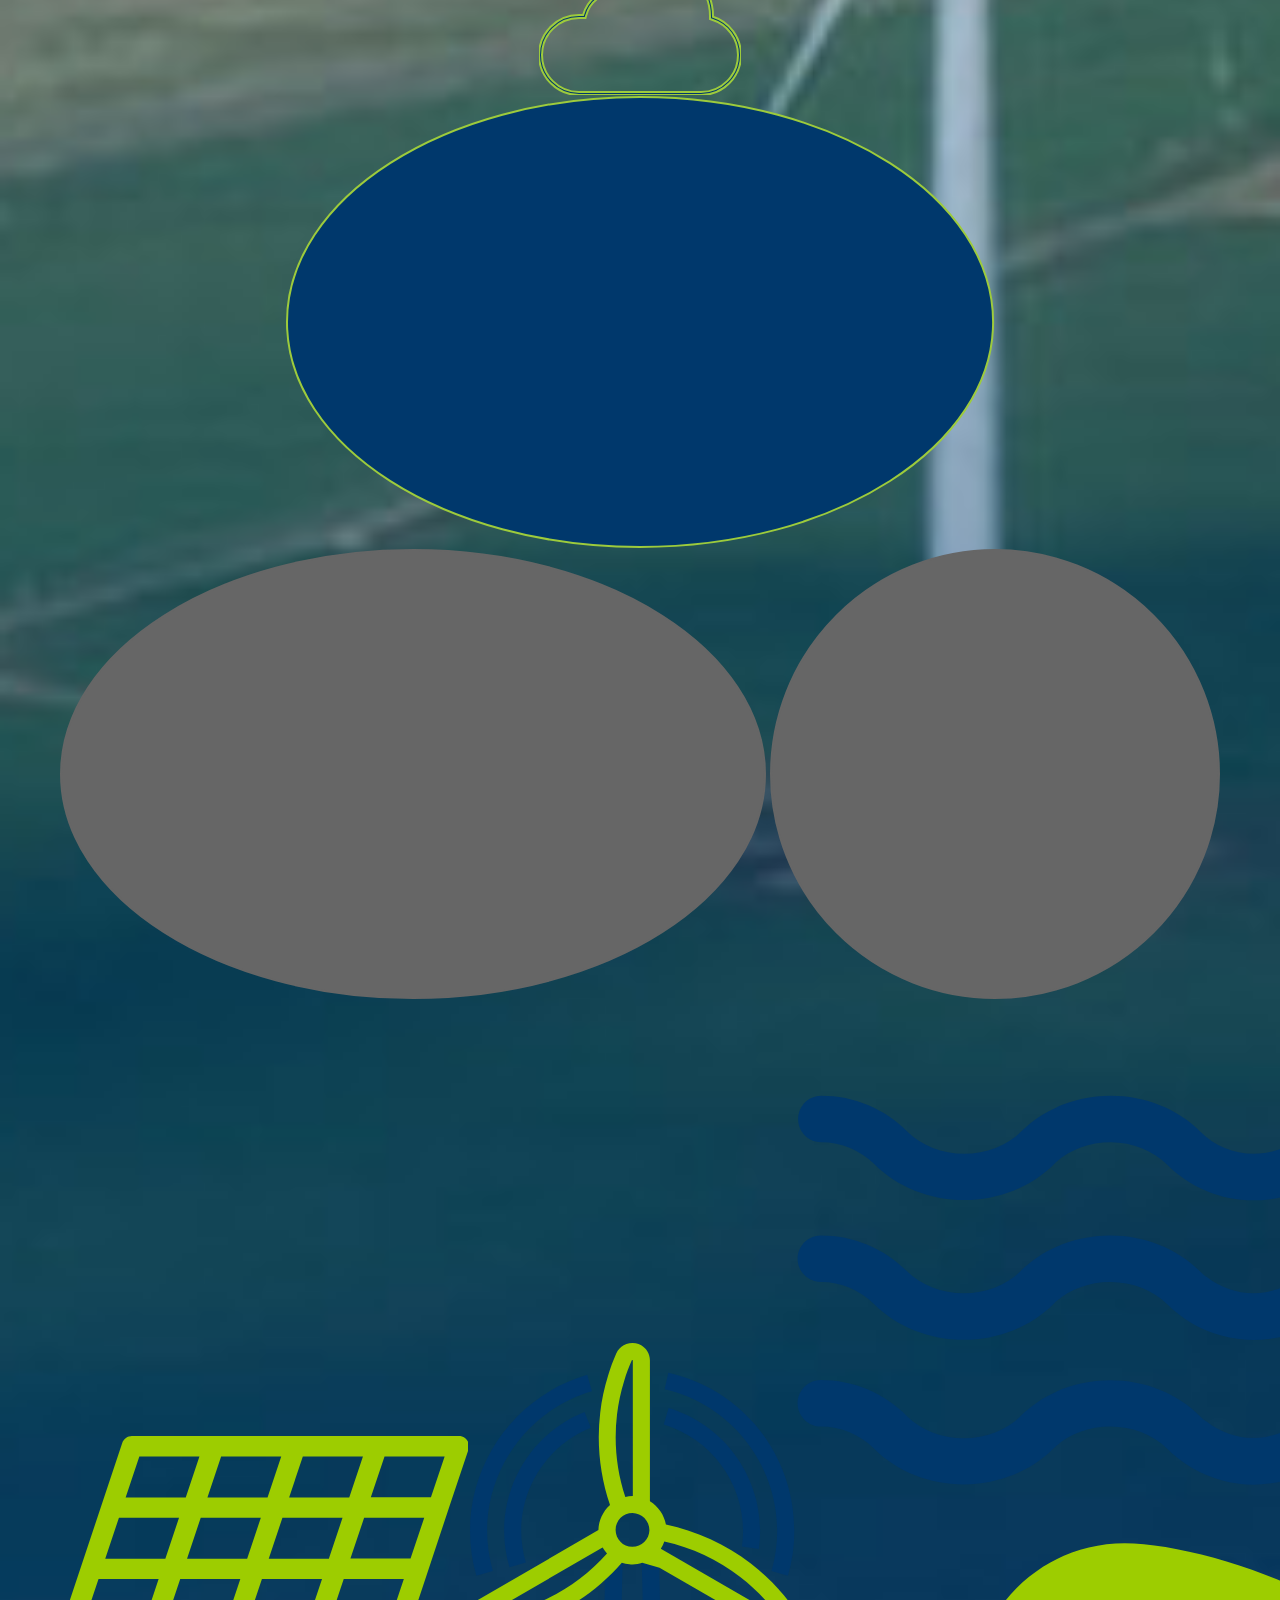
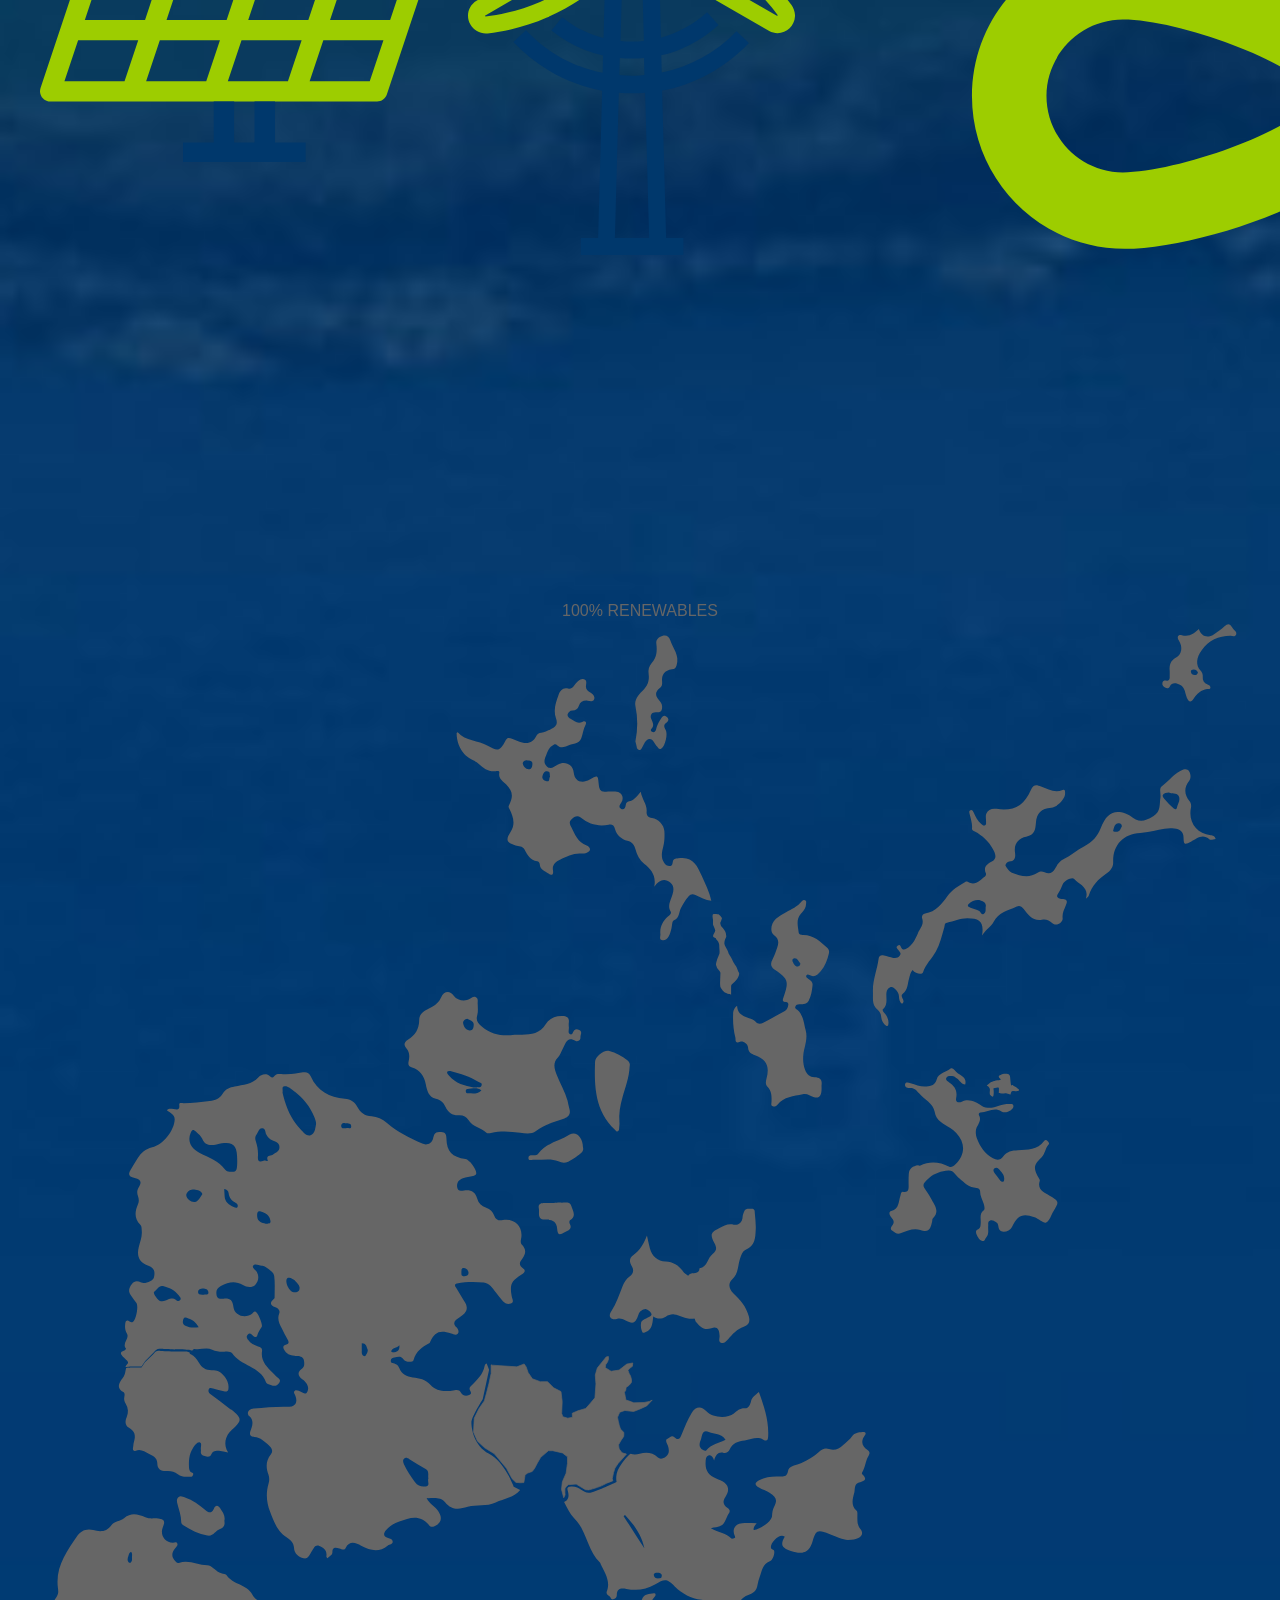
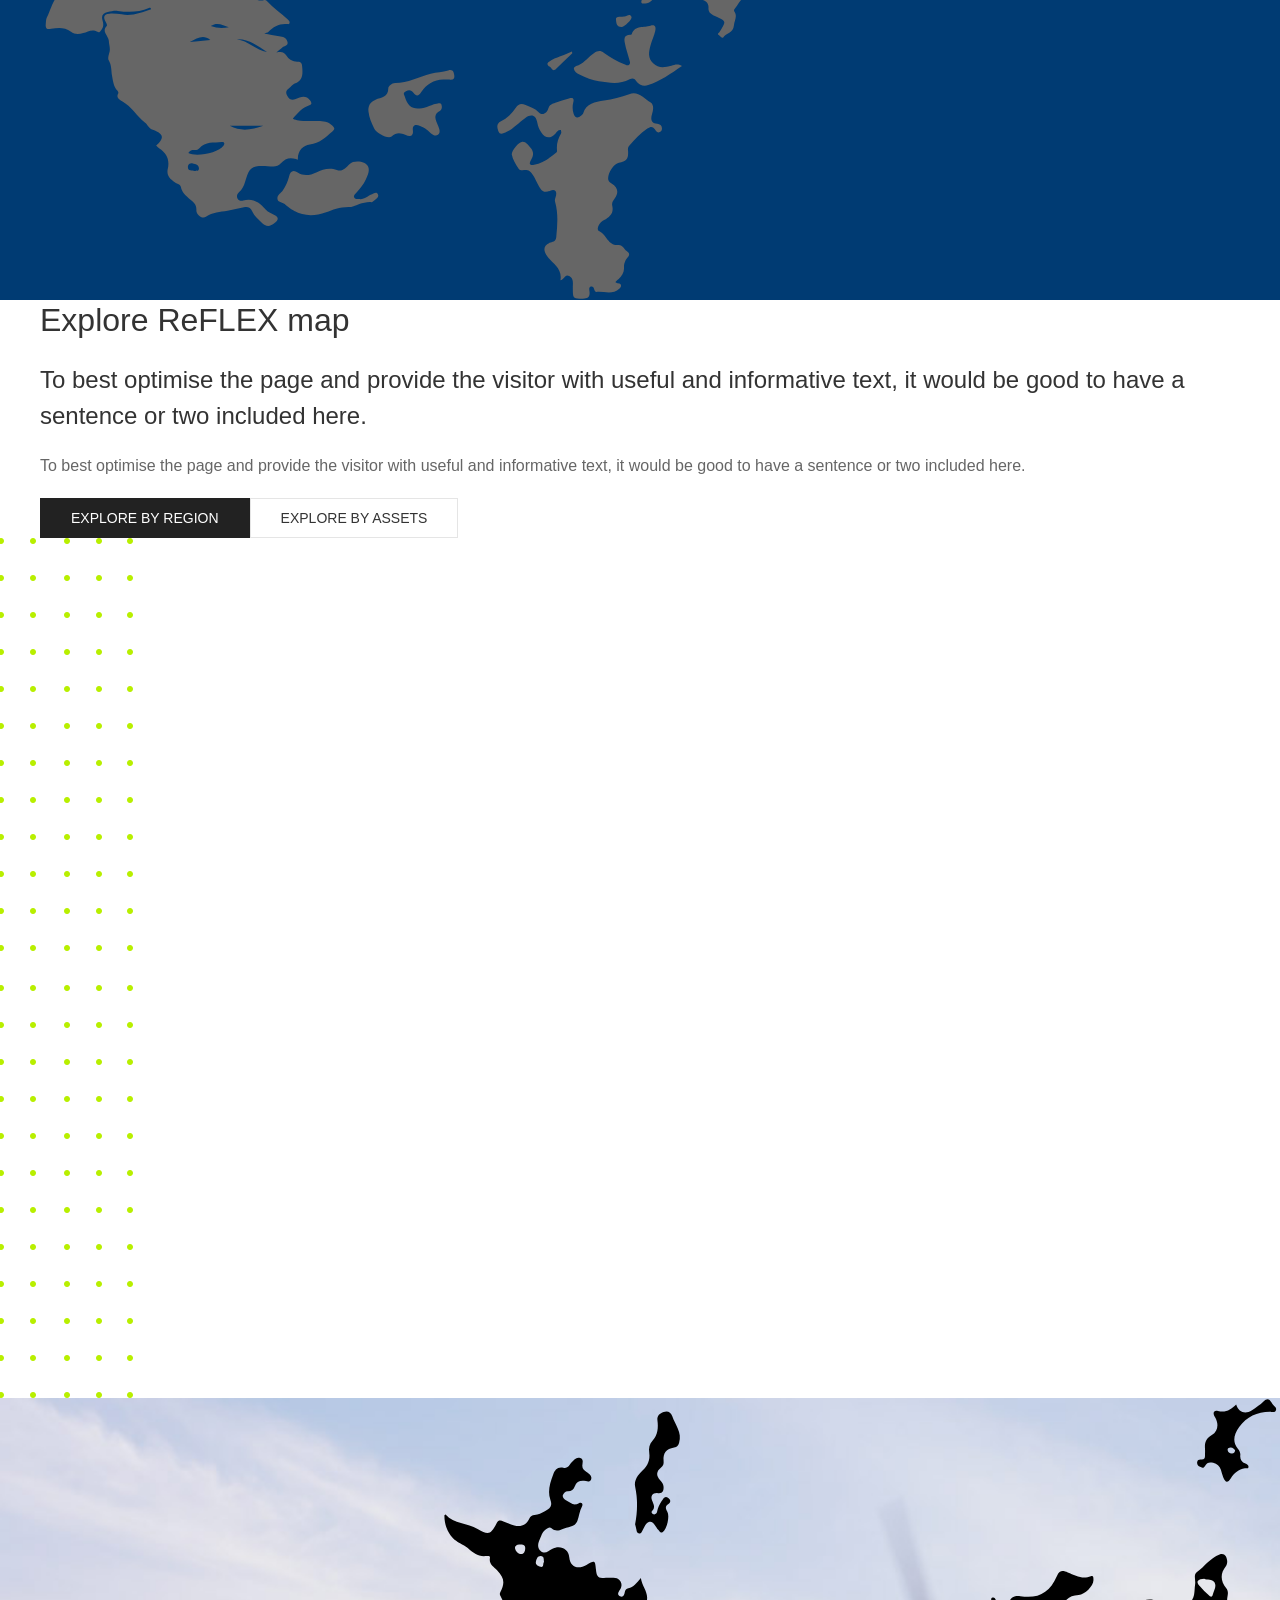
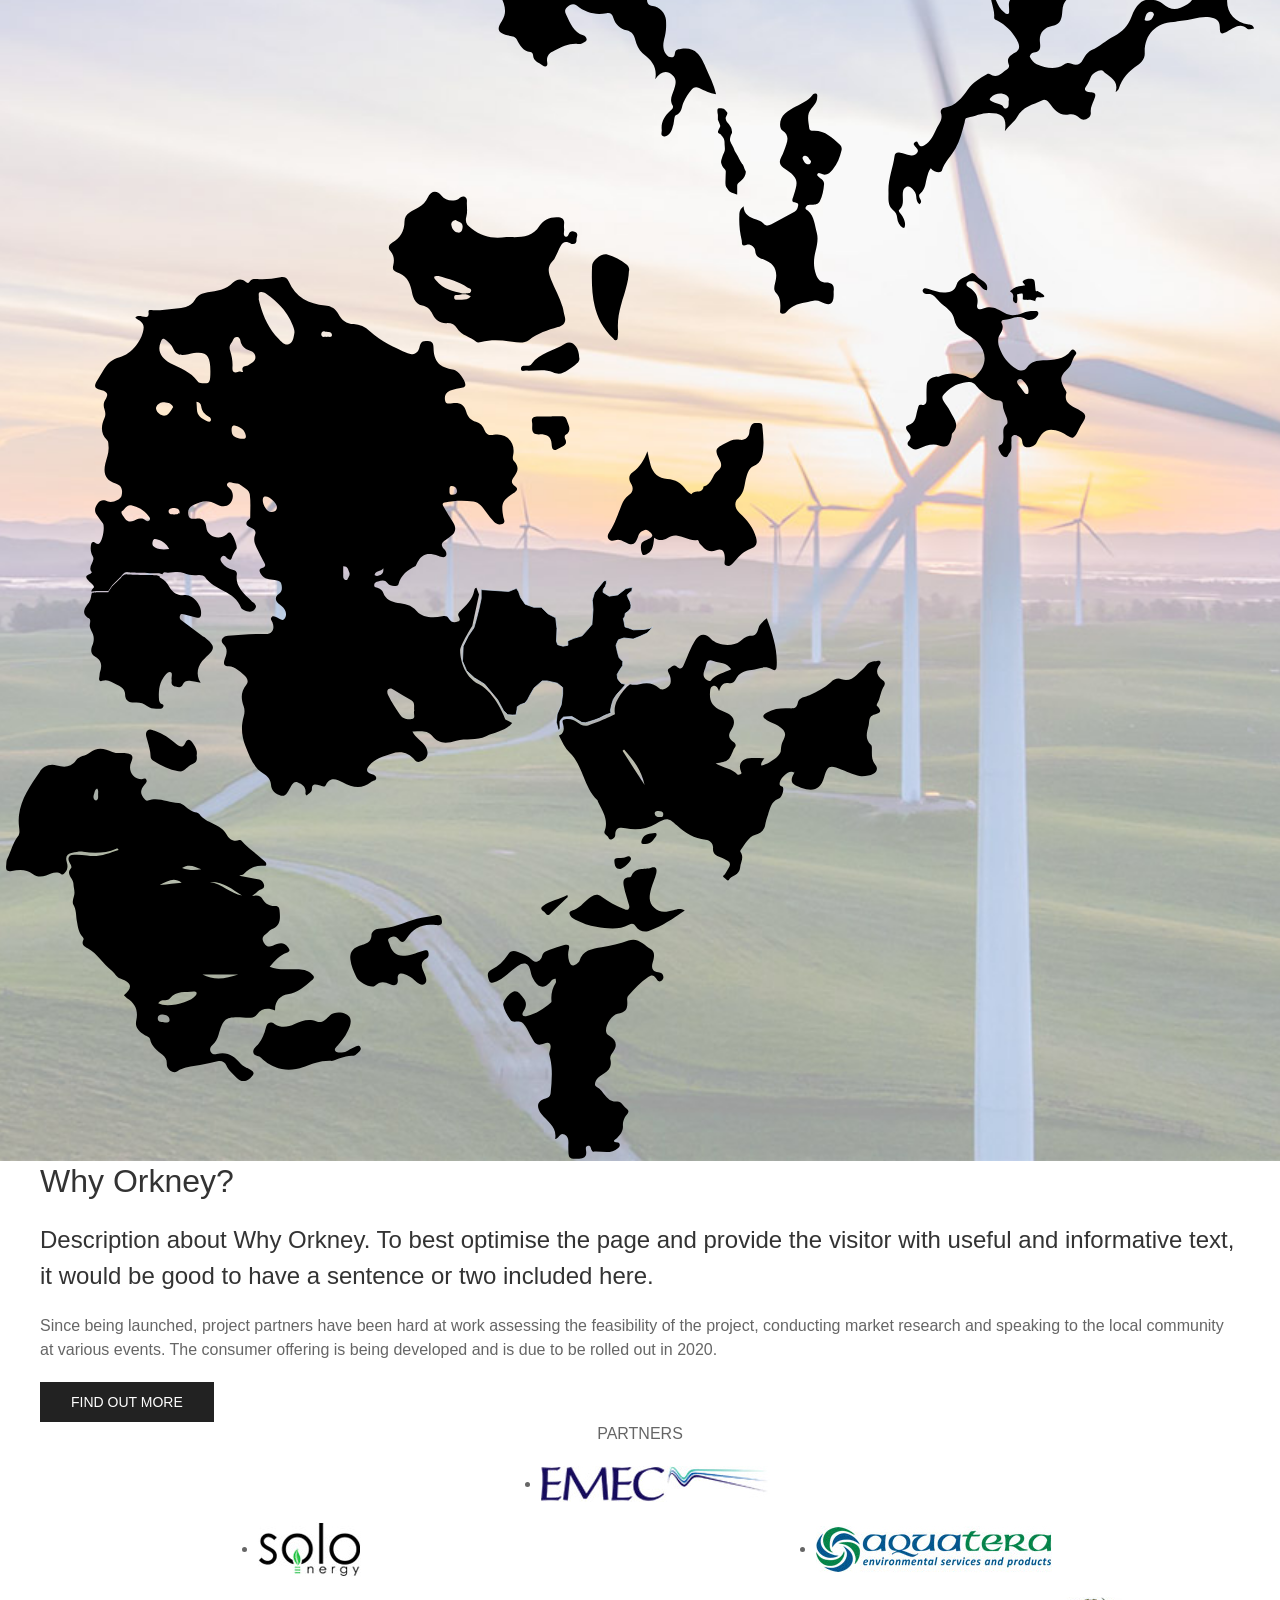
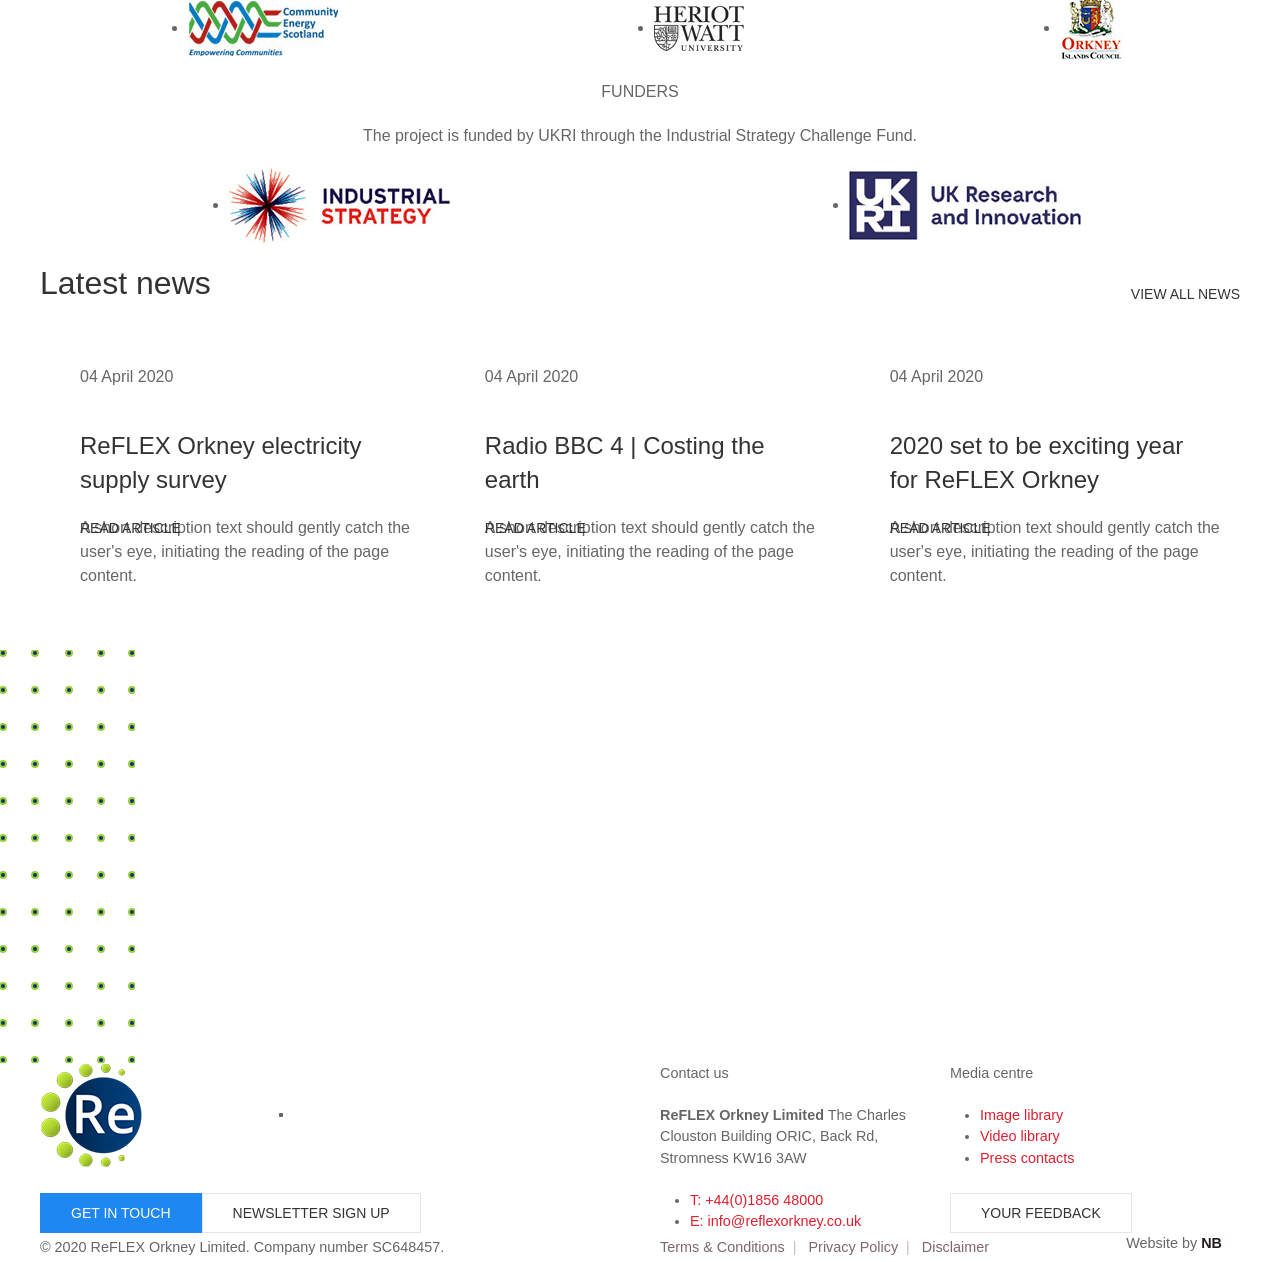
==== commit 63b7aa0a: "IES animation finished." ====
--- a/src/index.html
+++ b/src/index.html
@@ -10,7 +10,13 @@
 	<title>Home | Reflex Orkney</title>
 	<meta name='description' content='This is a meta description'>
 
-	<link rel='shortcut icon' href='favicon.ico'>
+	<link rel="apple-touch-icon" sizes="180x180" href="./favicon/apple-touch-icon.png">
+	<link rel="icon" type="image/png" sizes="32x32" href="./favicon/favicon-32x32.png">
+	<link rel="icon" type="image/png" sizes="16x16" href="./favicon/favicon-16x16.png">
+	<link rel="manifest" href="./favicon/site.webmanifest">
+	<link rel="mask-icon" href="./favicon/safari-pinned-tab.svg" color="#5bbad5">
+	<meta name="msapplication-TileColor" content="#da532c">
+	<meta name="theme-color" content="#ffffff">
 	<link rel='stylesheet' href='css/uikit.min.css' />
 	<link rel='stylesheet' href='css/theme.min.css' />
 </head>
@@ -490,84 +496,90 @@
 				</div>
 			</div>
 			<div class='uk-container'>
-				<div class="ies-wrap uk-position-relative">
-					<span class='dots-bg left blue' role='presentation'>
-						<img src='./img/dots-bg.svg' data-uk-svg alt='image'>
-					</span>
-					<span class='dots-bg right' role='presentation'>
-						<img src='./img/dots-bg.svg' data-uk-svg alt='image'>
-					</span>
-					<div class='ies-container uk-text-center'>
-						<h3>Integrated Energy System</h3>
-						<div class='flexi-cloud'>
-							<span class='cloud'></span>
-							<span role='presentation'><img src='./img/FLEX-wifi-waves.svg' data-uk-img
-									alt='image'></span>
-							<img src='./img/FLEX-cloud.svg' data-uk-svg alt='image'>
-							<div class='uk-position-cover uk-flex uk-flex-column'>
-								<span>FlexiGrid</span>
-								<span>Control Platform</span>
-							</div>
-						</div>
-						<div class='ies-box uk-margin-auto' data-uk-scrollspy='cls: ies-box-active'>
-							<div>
-								<img src='./img/FLEX-green-circle.svg' class="ellipse" data-uk-svg alt='image'>
-								<!-- <span class="ellipse" role="presentation"></span> -->
-								<!-- <span class="ellipse" role="presentation"></span> -->
-							</div>
-							<div class='renewables-wrap'><span class='triangle-left'
-									role='presentation'><span></span></span>
-								<div class='renewables'>
-									<div class='uk-flex uk-flex-middle'>
-										<img src='./img/solar-energy-no-sun.svg' data-uk-img alt='image'>
-										<img src='./img/turbine-wind.svg' data-uk-img alt='image'>
-										<img src='./img/turbine-tidal.svg' data-uk-img alt='image'>
+				<div class="ies-wrap uk-position-relative"
+					data-uk-scrollspy='target: .ellipse-wrap > svg; cls: uk-animation-stroke'>
+					<div data-uk-scrollspy='target: .ies-triangles; cls: ies-triangle-animation'>
+						<span class='dots-bg left blue' role='presentation'>
+							<img src='./img/dots-bg.svg' data-uk-svg alt='image'>
+						</span>
+						<span class='dots-bg right' role='presentation'>
+							<img src='./img/dots-bg.svg' data-uk-svg alt='image'>
+						</span>
+						<div class='ies-container uk-text-center'>
+							<h3>Integrated Energy System</h3>
+							<div class='flexi-cloud'>
+								<span class='cloud'></span>
+								<span role='presentation'><img src='./img/FLEX-wifi-waves.svg' data-uk-img
+										alt='image'></span>
+								<img src='./img/FLEX-cloud.svg' data-uk-svg alt='image'>
+								<div class='uk-position-cover uk-flex uk-flex-column'>
+									<span>FlexiGrid</span>
+									<span>Control Platform</span>
+								</div>
+							</div>
+							<div class='ies-box uk-margin-auto'>
+								<div class="ellipse-wrap">
+									<img src='./img/FLEX-green-circle.svg' class='ellipse'
+										data-uk-svg='stroke-animation: true' alt='image'>
+									<img src='./img/FLEX-green-circle-tab.svg' class='ellipse'
+										data-uk-svg='stroke-animation: true' alt='image'>
+									<img src='./img/FLEX-green-circle-mob.svg' class='ellipse'
+										data-uk-svg='stroke-animation: true' alt='image'>
+								</div>
+								<div class='renewables-wrap'><span class='triangle-left'
+										role='presentation'><span></span></span>
+									<div class='renewables'>
+										<div class='uk-flex uk-flex-middle'>
+											<img src='./img/solar-energy-no-sun.svg' data-uk-img alt='image'>
+											<img src='./img/turbine-wind.svg' data-uk-img alt='image'>
+											<img src='./img/turbine-tidal.svg' data-uk-img alt='image'>
+										</div>
+										<span class='uk-text-uppercase'>100% renewables</span>
 									</div>
-									<span class='uk-text-uppercase'>100% renewables</span>
-								</div>
-							</div>
-
-							<div class='ies-box-inner'>
-								<img src='./img/orkney-map-regions.svg' data-uk-svg alt='Orkney map regions'>
-								<ul class='ies-triangles uk-position-cover' role='presentation'>
-									<li></li>
-									<li></li>
-									<li></li>
-								</ul>
-								<ul class='ies-links uk-position-cover'>
-									<li>
-										<div>
-											<a href='#' class='uk-position-cover' aria-label='Find out more'></a>
-											<img src='./img/lightbulb.svg' data-uk-svg alt='image'>
-											<span class='uk-text-uppercase'>Electricity</span>
-											<a href='#' class='font-arrow-right'>Find out more</a>
-										</div>
-									</li>
-									<li>
-										<div>
-											<a href='#' class='uk-position-cover' aria-label='Find out more'></a>
-											<img src='./img/heating.svg' data-uk-svg alt='image'>
-											<span class='uk-text-uppercase'>Heat</span>
-											<a href='#' class='font-arrow-right'>Find out more</a>
-										</div>
-									</li>
-									<li>
-										<div>
-											<a href='#' class='uk-position-cover' aria-label='Find out more'></a>
-											<img src='./img/electric-vehicles.svg' data-uk-svg alt='image'>
-											<span class='uk-text-uppercase'>Transport</span>
-											<a href='#' class='font-arrow-right'>Find out more</a>
-										</div>
-									</li>
-								</ul>
-								<ul class='ies-pins uk-position-cover'>
-									<li><img src='./img/solar-energy.png' data-uk-img alt='image'></li>
-									<li><img src='./img/electric-vehicles.png' data-uk-img alt='image'></li>
-									<li><img src='./img/turbine-tidal.png' data-uk-img alt='image'></li>
-									<li><img src='./img/turbine-wind.png' data-uk-img alt='image'></li>
-									<li><img src='./img/charger.png' data-uk-img alt='image'></li>
-									<li><img src='./img/battery.png' data-uk-img alt='image'></li>
-								</ul>
+								</div>
+
+								<div class='ies-box-inner'>
+									<img src='./img/orkney-map-regions.svg' data-uk-svg alt='Orkney map regions'>
+									<ul class='ies-triangles uk-position-cover' role='presentation'>
+										<li></li>
+										<li></li>
+										<li></li>
+									</ul>
+									<ul class='ies-links uk-position-cover'>
+										<li>
+											<div>
+												<a href='#' class='uk-position-cover' aria-label='Find out more'></a>
+												<img src='./img/lightbulb.svg' data-uk-svg alt='image'>
+												<span class='uk-text-uppercase'>Electricity</span>
+												<a href='#' class='font-arrow-right'>Find out more</a>
+											</div>
+										</li>
+										<li>
+											<div>
+												<a href='#' class='uk-position-cover' aria-label='Find out more'></a>
+												<img src='./img/heating.svg' data-uk-svg alt='image'>
+												<span class='uk-text-uppercase'>Heat</span>
+												<a href='#' class='font-arrow-right'>Find out more</a>
+											</div>
+										</li>
+										<li>
+											<div>
+												<a href='#' class='uk-position-cover' aria-label='Find out more'></a>
+												<img src='./img/electric-vehicles.svg' data-uk-svg alt='image'>
+												<span class='uk-text-uppercase'>Transport</span>
+												<a href='#' class='font-arrow-right'>Find out more</a>
+											</div>
+										</li>
+									</ul>
+									<ul class='ies-pins uk-position-cover'>
+										<li><img src='./img/solar-energy.png' data-uk-img alt='image'></li>
+										<li><img src='./img/electric-vehicles.png' data-uk-img alt='image'></li>
+										<li><img src='./img/turbine-tidal.png' data-uk-img alt='image'></li>
+										<li><img src='./img/turbine-wind.png' data-uk-img alt='image'></li>
+										<li><img src='./img/charger.png' data-uk-img alt='image'></li>
+										<li><img src='./img/battery.png' data-uk-img alt='image'></li>
+									</ul>
+								</div>
 							</div>
 						</div>
 					</div>
